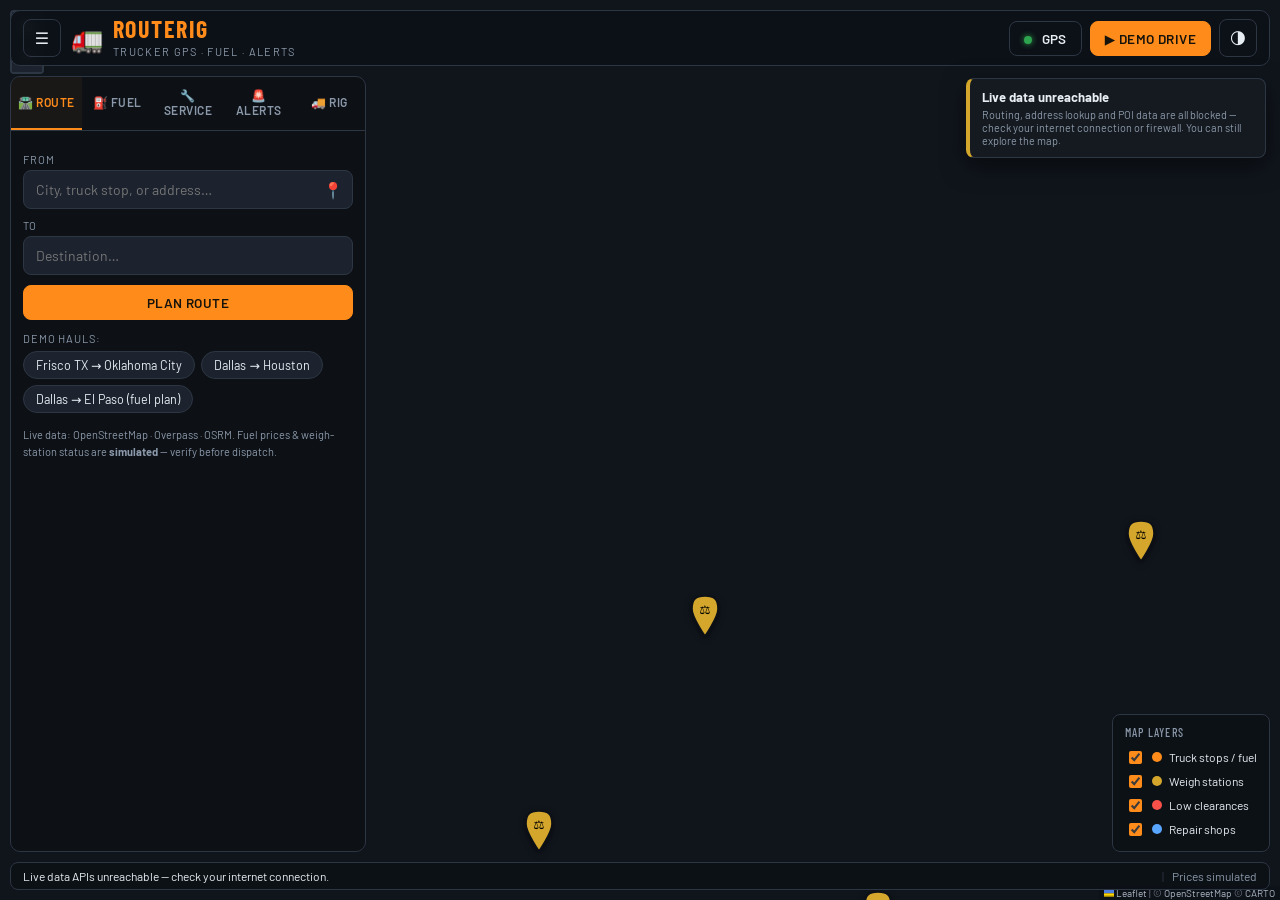
==== trucker-app/standalone/RouteRig.html @ 64617aa7 "Fix route planning: remove CORS-breaking headers, add API fallbacks, make corridor data non-fatal - " ====
<!DOCTYPE html>
<html lang="en">
<head>
<meta charset="UTF-8">
<meta name="viewport" content="width=device-width, initial-scale=1.0">
<title>RouteRig — Trucker GPS · Fuel · Alerts</title>
<link rel="icon" href="data:image/svg+xml,<svg xmlns='http://www.w3.org/2000/svg' viewBox='0 0 100 100'><text y='.9em' font-size='90'>🚛</text></svg>">
<style>
/* required styles */

.leaflet-pane,
.leaflet-tile,
.leaflet-marker-icon,
.leaflet-marker-shadow,
.leaflet-tile-container,
.leaflet-pane > svg,
.leaflet-pane > canvas,
.leaflet-zoom-box,
.leaflet-image-layer,
.leaflet-layer {
	position: absolute;
	left: 0;
	top: 0;
	}
.leaflet-container {
	overflow: hidden;
	}
.leaflet-tile,
.leaflet-marker-icon,
.leaflet-marker-shadow {
	-webkit-user-select: none;
	   -moz-user-select: none;
	        user-select: none;
	  -webkit-user-drag: none;
	}
/* Prevents IE11 from highlighting tiles in blue */
.leaflet-tile::selection {
	background: transparent;
}
/* Safari renders non-retina tile on retina better with this, but Chrome is worse */
.leaflet-safari .leaflet-tile {
	image-rendering: -webkit-optimize-contrast;
	}
/* hack that prevents hw layers "stretching" when loading new tiles */
.leaflet-safari .leaflet-tile-container {
	width: 1600px;
	height: 1600px;
	-webkit-transform-origin: 0 0;
	}
.leaflet-marker-icon,
.leaflet-marker-shadow {
	display: block;
	}
/* .leaflet-container svg: reset svg max-width decleration shipped in Joomla! (joomla.org) 3.x */
/* .leaflet-container img: map is broken in FF if you have max-width: 100% on tiles */
.leaflet-container .leaflet-overlay-pane svg {
	max-width: none !important;
	max-height: none !important;
	}
.leaflet-container .leaflet-marker-pane img,
.leaflet-container .leaflet-shadow-pane img,
.leaflet-container .leaflet-tile-pane img,
.leaflet-container img.leaflet-image-layer,
.leaflet-container .leaflet-tile {
	max-width: none !important;
	max-height: none !important;
	width: auto;
	padding: 0;
	}

.leaflet-container img.leaflet-tile {
	/* See: https://bugs.chromium.org/p/chromium/issues/detail?id=600120 */
	mix-blend-mode: plus-lighter;
}

.leaflet-container.leaflet-touch-zoom {
	-ms-touch-action: pan-x pan-y;
	touch-action: pan-x pan-y;
	}
.leaflet-container.leaflet-touch-drag {
	-ms-touch-action: pinch-zoom;
	/* Fallback for FF which doesn't support pinch-zoom */
	touch-action: none;
	touch-action: pinch-zoom;
}
.leaflet-container.leaflet-touch-drag.leaflet-touch-zoom {
	-ms-touch-action: none;
	touch-action: none;
}
.leaflet-container {
	-webkit-tap-highlight-color: transparent;
}
.leaflet-container a {
	-webkit-tap-highlight-color: rgba(51, 181, 229, 0.4);
}
.leaflet-tile {
	filter: inherit;
	visibility: hidden;
	}
.leaflet-tile-loaded {
	visibility: inherit;
	}
.leaflet-zoom-box {
	width: 0;
	height: 0;
	-moz-box-sizing: border-box;
	     box-sizing: border-box;
	z-index: 800;
	}
/* workaround for https://bugzilla.mozilla.org/show_bug.cgi?id=888319 */
.leaflet-overlay-pane svg {
	-moz-user-select: none;
	}

.leaflet-pane         { z-index: 400; }

.leaflet-tile-pane    { z-index: 200; }
.leaflet-overlay-pane { z-index: 400; }
.leaflet-shadow-pane  { z-index: 500; }
.leaflet-marker-pane  { z-index: 600; }
.leaflet-tooltip-pane   { z-index: 650; }
.leaflet-popup-pane   { z-index: 700; }

.leaflet-map-pane canvas { z-index: 100; }
.leaflet-map-pane svg    { z-index: 200; }

.leaflet-vml-shape {
	width: 1px;
	height: 1px;
	}
.lvml {
	behavior: url(#default#VML);
	display: inline-block;
	position: absolute;
	}


/* control positioning */

.leaflet-control {
	position: relative;
	z-index: 800;
	pointer-events: visiblePainted; /* IE 9-10 doesn't have auto */
	pointer-events: auto;
	}
.leaflet-top,
.leaflet-bottom {
	position: absolute;
	z-index: 1000;
	pointer-events: none;
	}
.leaflet-top {
	top: 0;
	}
.leaflet-right {
	right: 0;
	}
.leaflet-bottom {
	bottom: 0;
	}
.leaflet-left {
	left: 0;
	}
.leaflet-control {
	float: left;
	clear: both;
	}
.leaflet-right .leaflet-control {
	float: right;
	}
.leaflet-top .leaflet-control {
	margin-top: 10px;
	}
.leaflet-bottom .leaflet-control {
	margin-bottom: 10px;
	}
.leaflet-left .leaflet-control {
	margin-left: 10px;
	}
.leaflet-right .leaflet-control {
	margin-right: 10px;
	}


/* zoom and fade animations */

.leaflet-fade-anim .leaflet-popup {
	opacity: 0;
	-webkit-transition: opacity 0.2s linear;
	   -moz-transition: opacity 0.2s linear;
	        transition: opacity 0.2s linear;
	}
.leaflet-fade-anim .leaflet-map-pane .leaflet-popup {
	opacity: 1;
	}
.leaflet-zoom-animated {
	-webkit-transform-origin: 0 0;
	    -ms-transform-origin: 0 0;
	        transform-origin: 0 0;
	}
svg.leaflet-zoom-animated {
	will-change: transform;
}

.leaflet-zoom-anim .leaflet-zoom-animated {
	-webkit-transition: -webkit-transform 0.25s cubic-bezier(0,0,0.25,1);
	   -moz-transition:    -moz-transform 0.25s cubic-bezier(0,0,0.25,1);
	        transition:         transform 0.25s cubic-bezier(0,0,0.25,1);
	}
.leaflet-zoom-anim .leaflet-tile,
.leaflet-pan-anim .leaflet-tile {
	-webkit-transition: none;
	   -moz-transition: none;
	        transition: none;
	}

.leaflet-zoom-anim .leaflet-zoom-hide {
	visibility: hidden;
	}


/* cursors */

.leaflet-interactive {
	cursor: pointer;
	}
.leaflet-grab {
	cursor: -webkit-grab;
	cursor:    -moz-grab;
	cursor:         grab;
	}
.leaflet-crosshair,
.leaflet-crosshair .leaflet-interactive {
	cursor: crosshair;
	}
.leaflet-popup-pane,
.leaflet-control {
	cursor: auto;
	}
.leaflet-dragging .leaflet-grab,
.leaflet-dragging .leaflet-grab .leaflet-interactive,
.leaflet-dragging .leaflet-marker-draggable {
	cursor: move;
	cursor: -webkit-grabbing;
	cursor:    -moz-grabbing;
	cursor:         grabbing;
	}

/* marker & overlays interactivity */
.leaflet-marker-icon,
.leaflet-marker-shadow,
.leaflet-image-layer,
.leaflet-pane > svg path,
.leaflet-tile-container {
	pointer-events: none;
	}

.leaflet-marker-icon.leaflet-interactive,
.leaflet-image-layer.leaflet-interactive,
.leaflet-pane > svg path.leaflet-interactive,
svg.leaflet-image-layer.leaflet-interactive path {
	pointer-events: visiblePainted; /* IE 9-10 doesn't have auto */
	pointer-events: auto;
	}

/* visual tweaks */

.leaflet-container {
	background: #ddd;
	outline-offset: 1px;
	}
.leaflet-container a {
	color: #0078A8;
	}
.leaflet-zoom-box {
	border: 2px dotted #38f;
	background: rgba(255,255,255,0.5);
	}


/* general typography */
.leaflet-container {
	font-family: "Helvetica Neue", Arial, Helvetica, sans-serif;
	font-size: 12px;
	font-size: 0.75rem;
	line-height: 1.5;
	}


/* general toolbar styles */

.leaflet-bar {
	box-shadow: 0 1px 5px rgba(0,0,0,0.65);
	border-radius: 4px;
	}
.leaflet-bar a {
	background-color: #fff;
	border-bottom: 1px solid #ccc;
	width: 26px;
	height: 26px;
	line-height: 26px;
	display: block;
	text-align: center;
	text-decoration: none;
	color: black;
	}
.leaflet-bar a,
.leaflet-control-layers-toggle {
	background-position: 50% 50%;
	background-repeat: no-repeat;
	display: block;
	}
.leaflet-bar a:hover,
.leaflet-bar a:focus {
	background-color: #f4f4f4;
	}
.leaflet-bar a:first-child {
	border-top-left-radius: 4px;
	border-top-right-radius: 4px;
	}
.leaflet-bar a:last-child {
	border-bottom-left-radius: 4px;
	border-bottom-right-radius: 4px;
	border-bottom: none;
	}
.leaflet-bar a.leaflet-disabled {
	cursor: default;
	background-color: #f4f4f4;
	color: #bbb;
	}

.leaflet-touch .leaflet-bar a {
	width: 30px;
	height: 30px;
	line-height: 30px;
	}
.leaflet-touch .leaflet-bar a:first-child {
	border-top-left-radius: 2px;
	border-top-right-radius: 2px;
	}
.leaflet-touch .leaflet-bar a:last-child {
	border-bottom-left-radius: 2px;
	border-bottom-right-radius: 2px;
	}

/* zoom control */

.leaflet-control-zoom-in,
.leaflet-control-zoom-out {
	font: bold 18px 'Lucida Console', Monaco, monospace;
	text-indent: 1px;
	}

.leaflet-touch .leaflet-control-zoom-in, .leaflet-touch .leaflet-control-zoom-out  {
	font-size: 22px;
	}


/* layers control */

.leaflet-control-layers {
	box-shadow: 0 1px 5px rgba(0,0,0,0.4);
	background: #fff;
	border-radius: 5px;
	}
.leaflet-control-layers-toggle {
	background-image: url('[data-uri]');
	width: 36px;
	height: 36px;
	}
.leaflet-retina .leaflet-control-layers-toggle {
	background-image: url('[data-uri]');
	background-size: 26px 26px;
	}
.leaflet-touch .leaflet-control-layers-toggle {
	width: 44px;
	height: 44px;
	}
.leaflet-control-layers .leaflet-control-layers-list,
.leaflet-control-layers-expanded .leaflet-control-layers-toggle {
	display: none;
	}
.leaflet-control-layers-expanded .leaflet-control-layers-list {
	display: block;
	position: relative;
	}
.leaflet-control-layers-expanded {
	padding: 6px 10px 6px 6px;
	color: #333;
	background: #fff;
	}
.leaflet-control-layers-scrollbar {
	overflow-y: scroll;
	overflow-x: hidden;
	padding-right: 5px;
	}
.leaflet-control-layers-selector {
	margin-top: 2px;
	position: relative;
	top: 1px;
	}
.leaflet-control-layers label {
	display: block;
	font-size: 13px;
	font-size: 1.08333em;
	}
.leaflet-control-layers-separator {
	height: 0;
	border-top: 1px solid #ddd;
	margin: 5px -10px 5px -6px;
	}

/* Default icon URLs */
.leaflet-default-icon-path { /* used only in path-guessing heuristic, see L.Icon.Default */
	background-image: url('[data-uri]');
	}


/* attribution and scale controls */

.leaflet-container .leaflet-control-attribution {
	background: #fff;
	background: rgba(255, 255, 255, 0.8);
	margin: 0;
	}
.leaflet-control-attribution,
.leaflet-control-scale-line {
	padding: 0 5px;
	color: #333;
	line-height: 1.4;
	}
.leaflet-control-attribution a {
	text-decoration: none;
	}
.leaflet-control-attribution a:hover,
.leaflet-control-attribution a:focus {
	text-decoration: underline;
	}
.leaflet-attribution-flag {
	display: inline !important;
	vertical-align: baseline !important;
	width: 1em;
	height: 0.6669em;
	}
.leaflet-left .leaflet-control-scale {
	margin-left: 5px;
	}
.leaflet-bottom .leaflet-control-scale {
	margin-bottom: 5px;
	}
.leaflet-control-scale-line {
	border: 2px solid #777;
	border-top: none;
	line-height: 1.1;
	padding: 2px 5px 1px;
	white-space: nowrap;
	-moz-box-sizing: border-box;
	     box-sizing: border-box;
	background: rgba(255, 255, 255, 0.8);
	text-shadow: 1px 1px #fff;
	}
.leaflet-control-scale-line:not(:first-child) {
	border-top: 2px solid #777;
	border-bottom: none;
	margin-top: -2px;
	}
.leaflet-control-scale-line:not(:first-child):not(:last-child) {
	border-bottom: 2px solid #777;
	}

.leaflet-touch .leaflet-control-attribution,
.leaflet-touch .leaflet-control-layers,
.leaflet-touch .leaflet-bar {
	box-shadow: none;
	}
.leaflet-touch .leaflet-control-layers,
.leaflet-touch .leaflet-bar {
	border: 2px solid rgba(0,0,0,0.2);
	background-clip: padding-box;
	}


/* popup */

.leaflet-popup {
	position: absolute;
	text-align: center;
	margin-bottom: 20px;
	}
.leaflet-popup-content-wrapper {
	padding: 1px;
	text-align: left;
	border-radius: 12px;
	}
.leaflet-popup-content {
	margin: 13px 24px 13px 20px;
	line-height: 1.3;
	font-size: 13px;
	font-size: 1.08333em;
	min-height: 1px;
	}
.leaflet-popup-content p {
	margin: 17px 0;
	margin: 1.3em 0;
	}
.leaflet-popup-tip-container {
	width: 40px;
	height: 20px;
	position: absolute;
	left: 50%;
	margin-top: -1px;
	margin-left: -20px;
	overflow: hidden;
	pointer-events: none;
	}
.leaflet-popup-tip {
	width: 17px;
	height: 17px;
	padding: 1px;

	margin: -10px auto 0;
	pointer-events: auto;

	-webkit-transform: rotate(45deg);
	   -moz-transform: rotate(45deg);
	    -ms-transform: rotate(45deg);
	        transform: rotate(45deg);
	}
.leaflet-popup-content-wrapper,
.leaflet-popup-tip {
	background: white;
	color: #333;
	box-shadow: 0 3px 14px rgba(0,0,0,0.4);
	}
.leaflet-container a.leaflet-popup-close-button {
	position: absolute;
	top: 0;
	right: 0;
	border: none;
	text-align: center;
	width: 24px;
	height: 24px;
	font: 16px/24px Tahoma, Verdana, sans-serif;
	color: #757575;
	text-decoration: none;
	background: transparent;
	}
.leaflet-container a.leaflet-popup-close-button:hover,
.leaflet-container a.leaflet-popup-close-button:focus {
	color: #585858;
	}
.leaflet-popup-scrolled {
	overflow: auto;
	}

.leaflet-oldie .leaflet-popup-content-wrapper {
	-ms-zoom: 1;
	}
.leaflet-oldie .leaflet-popup-tip {
	width: 24px;
	margin: 0 auto;

	-ms-filter: "progid:DXImageTransform.Microsoft.Matrix(M11=0.70710678, M12=0.70710678, M21=-0.70710678, M22=0.70710678)";
	filter: progid:DXImageTransform.Microsoft.Matrix(M11=0.70710678, M12=0.70710678, M21=-0.70710678, M22=0.70710678);
	}

.leaflet-oldie .leaflet-control-zoom,
.leaflet-oldie .leaflet-control-layers,
.leaflet-oldie .leaflet-popup-content-wrapper,
.leaflet-oldie .leaflet-popup-tip {
	border: 1px solid #999;
	}


/* div icon */

.leaflet-div-icon {
	background: #fff;
	border: 1px solid #666;
	}


/* Tooltip */
/* Base styles for the element that has a tooltip */
.leaflet-tooltip {
	position: absolute;
	padding: 6px;
	background-color: #fff;
	border: 1px solid #fff;
	border-radius: 3px;
	color: #222;
	white-space: nowrap;
	-webkit-user-select: none;
	-moz-user-select: none;
	-ms-user-select: none;
	user-select: none;
	pointer-events: none;
	box-shadow: 0 1px 3px rgba(0,0,0,0.4);
	}
.leaflet-tooltip.leaflet-interactive {
	cursor: pointer;
	pointer-events: auto;
	}
.leaflet-tooltip-top:before,
.leaflet-tooltip-bottom:before,
.leaflet-tooltip-left:before,
.leaflet-tooltip-right:before {
	position: absolute;
	pointer-events: none;
	border: 6px solid transparent;
	background: transparent;
	content: "";
	}

/* Directions */

.leaflet-tooltip-bottom {
	margin-top: 6px;
}
.leaflet-tooltip-top {
	margin-top: -6px;
}
.leaflet-tooltip-bottom:before,
.leaflet-tooltip-top:before {
	left: 50%;
	margin-left: -6px;
	}
.leaflet-tooltip-top:before {
	bottom: 0;
	margin-bottom: -12px;
	border-top-color: #fff;
	}
.leaflet-tooltip-bottom:before {
	top: 0;
	margin-top: -12px;
	margin-left: -6px;
	border-bottom-color: #fff;
	}
.leaflet-tooltip-left {
	margin-left: -6px;
}
.leaflet-tooltip-right {
	margin-left: 6px;
}
.leaflet-tooltip-left:before,
.leaflet-tooltip-right:before {
	top: 50%;
	margin-top: -6px;
	}
.leaflet-tooltip-left:before {
	right: 0;
	margin-right: -12px;
	border-left-color: #fff;
	}
.leaflet-tooltip-right:before {
	left: 0;
	margin-left: -12px;
	border-right-color: #fff;
	}

/* Printing */

@media print {
	/* Prevent printers from removing background-images of controls. */
	.leaflet-control {
		-webkit-print-color-adjust: exact;
		print-color-adjust: exact;
		}
	}

</style>
<style>
.leaflet-cluster-anim .leaflet-marker-icon, .leaflet-cluster-anim .leaflet-marker-shadow {
	-webkit-transition: -webkit-transform 0.3s ease-out, opacity 0.3s ease-in;
	-moz-transition: -moz-transform 0.3s ease-out, opacity 0.3s ease-in;
	-o-transition: -o-transform 0.3s ease-out, opacity 0.3s ease-in;
	transition: transform 0.3s ease-out, opacity 0.3s ease-in;
}

.leaflet-cluster-spider-leg {
	/* stroke-dashoffset (duration and function) should match with leaflet-marker-icon transform in order to track it exactly */
	-webkit-transition: -webkit-stroke-dashoffset 0.3s ease-out, -webkit-stroke-opacity 0.3s ease-in;
	-moz-transition: -moz-stroke-dashoffset 0.3s ease-out, -moz-stroke-opacity 0.3s ease-in;
	-o-transition: -o-stroke-dashoffset 0.3s ease-out, -o-stroke-opacity 0.3s ease-in;
	transition: stroke-dashoffset 0.3s ease-out, stroke-opacity 0.3s ease-in;
}

</style>
<style>
@font-face {
  font-family: 'Barlow';
  font-style: normal;
  font-weight: 400;
  font-display: swap;
  src: url('[data-uri]') format('woff2');
}
@font-face {
  font-family: 'Barlow';
  font-style: italic;
  font-weight: 400;
  font-display: swap;
  src: url('[data-uri]') format('woff2');
}
@font-face {
  font-family: 'Barlow';
  font-style: normal;
  font-weight: 500;
  font-display: swap;
  src: url('[data-uri]') format('woff2');
}
@font-face {
  font-family: 'Barlow';
  font-style: normal;
  font-weight: 600;
  font-display: swap;
  src: url('[data-uri]') format('woff2');
}
@font-face {
  font-family: 'Barlow';
  font-style: normal;
  font-weight: 700;
  font-display: swap;
  src: url('[data-uri]') format('woff2');
}
@font-face {
  font-family: 'Barlow Condensed';
  font-style: normal;
  font-weight: 500;
  font-display: swap;
  src: url('[data-uri]') format('woff2');
}
@font-face {
  font-family: 'Barlow Condensed';
  font-style: normal;
  font-weight: 600;
  font-display: swap;
  src: url('[data-uri]') format('woff2');
}
@font-face {
  font-family: 'Barlow Condensed';
  font-style: normal;
  font-weight: 700;
  font-display: swap;
  src: url('[data-uri]') format('woff2');
}

</style>
<style>
/* ============ RouteRig — trucker cab theme ============ */
:root {
  --bg: #0d1117;
  --panel: #161b22;
  --panel-2: #1c232e;
  --border: #2d3643;
  --text: #e6edf3;
  --muted: #8b98a9;
  --accent: #ff8c1a;
  --accent-2: #ffb35c;
  --green: #2ea44f;
  --red: #f85149;
  --yellow: #d4a72c;
  --blue: #58a6ff;
  --radius: 10px;
  --font: 'Barlow', system-ui, -apple-system, 'Segoe UI', sans-serif;
  --font-display: 'Barlow Condensed', 'Barlow', sans-serif;
  --topbar-h: 56px;
  --statusbar-h: 28px;
  --sidebar-w: 356px;
}

* { box-sizing: border-box; }
html, body { height: 100%; margin: 0; }
body {
  font-family: var(--font);
  background: var(--bg);
  color: var(--text);
  overflow: hidden;
  font-size: 14.5px;
}
h1, h2, h3 { font-family: var(--font-display); text-transform: uppercase; letter-spacing: .06em; margin: 0; }
button { font-family: inherit; cursor: pointer; }
input, select { font-family: inherit; }
.hidden { display: none !important; }

#app { position: fixed; inset: 0; }

/* ---------- MAP ---------- */
#map { position: absolute; inset: 0; background: #10151c; z-index: 1; }

/* ---------- TOP BAR ---------- */
#topbar {
  position: absolute; z-index: 1000;
  top: 10px; left: 10px; right: 10px;
  height: var(--topbar-h);
  display: flex; align-items: center; gap: 10px;
  background: rgba(13, 17, 23, .92);
  border: 1px solid var(--border);
  border-radius: var(--radius);
  padding: 0 12px;
  backdrop-filter: blur(6px);
}
.brand { display: flex; align-items: center; gap: 10px; flex: 1; min-width: 0; }
.brand-logo { font-size: 26px; }
.brand-text h1 { font-size: 24px; color: var(--accent); line-height: 1; }
.brand-text span { font-size: 11px; color: var(--muted); text-transform: uppercase; letter-spacing: .12em; }
.topbar-actions { display: flex; gap: 8px; align-items: center; }

/* ---------- BUTTONS ---------- */
.btn {
  border: 1px solid var(--border);
  background: var(--panel-2);
  color: var(--text);
  padding: 8px 14px;
  border-radius: 8px;
  font-weight: 600;
  font-size: 13.5px;
  letter-spacing: .03em;
  transition: filter .12s, transform .05s;
}
.btn:hover { filter: brightness(1.15); }
.btn:active { transform: translateY(1px); }
.btn-primary { background: var(--accent); border-color: var(--accent); color: #16130c; }
.btn-primary:hover { background: var(--accent-2); }
.btn-ghost { background: transparent; }
.btn-block { width: 100%; }
.btn-row { display: flex; gap: 8px; margin: 10px 0; }
.btn-row .btn { flex: 1; }
.icon-btn {
  background: transparent; border: 1px solid var(--border); color: var(--text);
  width: 38px; height: 38px; border-radius: 8px; font-size: 16px;
}
.icon-btn:hover { border-color: var(--accent); color: var(--accent); }
.dot { display: inline-block; width: 8px; height: 8px; border-radius: 50%; margin-right: 6px; }
.dot-green { background: var(--green); box-shadow: 0 0 6px var(--green); }
.dot-red { background: var(--red); }
.btn-gps-on { border-color: var(--green); color: var(--green); }

/* ---------- SIDEBAR ---------- */
#sidebar {
  position: absolute; z-index: 1000;
  top: calc(var(--topbar-h) + 20px); left: 10px; bottom: calc(var(--statusbar-h) + 20px);
  width: var(--sidebar-w);
  background: rgba(13, 17, 23, .94);
  border: 1px solid var(--border);
  border-radius: var(--radius);
  display: flex; flex-direction: column;
  overflow: hidden;
  backdrop-filter: blur(6px);
  transition: transform .22s ease;
}
#sidebar.collapsed { transform: translateX(calc(-100% - 20px)); }

#tabs { display: flex; border-bottom: 1px solid var(--border); }
.tab {
  flex: 1; background: transparent; border: none; color: var(--muted);
  padding: 11px 4px; font-size: 12px; font-weight: 600;
  letter-spacing: .04em; border-bottom: 2px solid transparent;
  text-transform: uppercase;
}
.tab:hover { color: var(--text); }
.tab.active { color: var(--accent); border-bottom-color: var(--accent); background: rgba(255, 140, 26, .06); }

#panels { flex: 1; overflow-y: auto; padding: 12px; }
.panel { display: none; }
.panel.active { display: block; }

.field-label { display: block; font-size: 11px; text-transform: uppercase; letter-spacing: .1em; color: var(--muted); margin: 10px 0 4px; }

.search-wrap { position: relative; }
.search-wrap input, .panel input[type="text"], .panel input[type="number"], .panel input[type="password"], .panel select {
  width: 100%;
  background: var(--panel-2);
  border: 1px solid var(--border);
  color: var(--text);
  border-radius: 8px;
  padding: 10px 12px;
  font-size: 14px;
  outline: none;
}
.search-wrap input:focus, .panel input:focus, .panel select:focus { border-color: var(--accent); }
.mini-btn {
  position: absolute; right: 6px; top: 50%; transform: translateY(-50%);
  background: transparent; border: none; font-size: 16px; padding: 4px;
}
.search-results {
  position: absolute; top: calc(100% + 4px); left: 0; right: 0; z-index: 1200;
  background: var(--panel-2); border: 1px solid var(--border); border-radius: 8px;
  max-height: 240px; overflow-y: auto; display: none;
  box-shadow: 0 10px 30px rgba(0,0,0,.5);
}
.search-results.open { display: block; }
.search-results .res {
  padding: 8px 12px; cursor: pointer; border-bottom: 1px solid var(--border); font-size: 13.5px;
}
.search-results .res:hover { background: rgba(255, 140, 26, .1); }
.search-results .res small { display: block; color: var(--muted); }

.presets { margin-top: 12px; display: flex; flex-wrap: wrap; gap: 6px; align-items: center; }
.preset-label { font-size: 11px; text-transform: uppercase; letter-spacing: .08em; color: var(--muted); width: 100%; }
.chip {
  background: var(--panel-2); border: 1px solid var(--border); color: var(--text);
  border-radius: 20px; padding: 5px 12px; font-size: 12.5px;
}
.chip:hover { border-color: var(--accent); color: var(--accent); }

.subhead { color: var(--muted); font-size: 12.5px; margin-bottom: 8px; }
.footnote { margin-top: 14px; font-size: 11px; color: var(--muted); line-height: 1.5; }

/* ---------- CARDS ---------- */
.card {
  background: var(--panel-2); border: 1px solid var(--border);
  border-radius: var(--radius); padding: 12px; margin-top: 12px;
}
.card h3 { font-size: 15px; color: var(--accent); margin-bottom: 8px; }
.card .stat-row { display: flex; justify-content: space-between; padding: 4px 0; border-bottom: 1px dashed var(--border); font-size: 13.5px; }
.card .stat-row:last-child { border-bottom: none; }
.card .stat-row .v { font-weight: 700; font-family: var(--font-display); font-size: 16px; }
.big-price { font-family: var(--font-display); font-size: 26px; font-weight: 700; color: var(--green); }
.hint { font-size: 12px; color: var(--muted); line-height: 1.5; }

.form-grid { display: grid; grid-template-columns: 1fr 1fr; gap: 8px; margin-bottom: 10px; }
.form-grid label, .panel .card > label { display: block; font-size: 12px; color: var(--muted); }
.form-grid input, .form-grid select, .panel .card > label input, .panel .card > label select {
  margin-top: 4px; width: 100%;
}
.unit { color: var(--muted); font-size: 10.5px; text-transform: uppercase; letter-spacing: .06em; }
.checkbox-row { display: flex; align-items: center; gap: 8px; margin: 10px 0; color: var(--text); }
.checkbox-row input { width: auto !important; accent-color: var(--accent); }

/* ---------- POI LISTS ---------- */
.poi-list { display: flex; flex-direction: column; gap: 8px; }
.poi {
  background: var(--panel-2); border: 1px solid var(--border); border-radius: 8px;
  padding: 10px 12px; display: flex; align-items: center; gap: 10px;
  cursor: pointer; transition: border-color .12s;
}
.poi:hover { border-color: var(--accent); }
.poi .p-main { flex: 1; min-width: 0; }
.poi .p-name { font-weight: 600; font-size: 14px; white-space: nowrap; overflow: hidden; text-overflow: ellipsis; }
.poi .p-sub { font-size: 12px; color: var(--muted); margin-top: 2px; white-space: nowrap; overflow: hidden; text-overflow: ellipsis; }
.poi .p-right { text-align: right; }
.poi .p-price { font-family: var(--font-display); font-size: 21px; font-weight: 700; color: var(--green); }
.poi .p-price.hot { color: var(--red); }
.badge {
  display: inline-block; font-size: 10px; font-weight: 700; text-transform: uppercase;
  letter-spacing: .06em; border-radius: 4px; padding: 2px 6px; margin-right: 4px;
}
.badge-truck { background: rgba(255,140,26,.15); color: var(--accent); }
.badge-green { background: rgba(46,164,79,.15); color: var(--green); }
.badge-red { background: rgba(248,81,73,.15); color: var(--red); }
.badge-blue { background: rgba(88,166,255,.15); color: var(--blue); }
.rating { color: var(--yellow); font-weight: 600; }

.empty-note { color: var(--muted); font-size: 13px; text-align: center; padding: 22px 8px; line-height: 1.6; }

/* alert feed items */
.feed-item { display: flex; gap: 10px; padding: 9px 11px; border-left: 3px solid var(--muted); background: var(--panel-2); border-radius: 6px; font-size: 13px; }
.feed-item.info { border-left-color: var(--blue); }
.feed-item.warn { border-left-color: var(--yellow); }
.feed-item.danger { border-left-color: var(--red); }
.feed-item .f-icon { font-size: 17px; }
.feed-item .f-time { color: var(--muted); font-size: 11px; }

/* ---------- HUD ---------- */
#hud {
  position: absolute; z-index: 1001;
  top: calc(var(--topbar-h) + 22px); left: 50%; transform: translateX(-50%);
  background: rgba(13,17,23,.9); border: 1px solid var(--accent);
  border-radius: 14px; padding: 10px 18px;
  display: flex; gap: 26px; align-items: center;
  backdrop-filter: blur(6px);
  box-shadow: 0 8px 30px rgba(0,0,0,.6);
}
.hud-speed { text-align: center; }
.hud-speed span { font-family: var(--font-display); font-size: 40px; font-weight: 700; color: var(--accent); line-height: .9; }
.hud-speed em { font-style: normal; font-size: 10px; color: var(--muted); text-transform: uppercase; letter-spacing: .1em; }
.hud-mid { font-size: 12.5px; display: flex; flex-direction: column; gap: 3px; }
.hud-row { display: flex; gap: 10px; justify-content: space-between; min-width: 200px; }
.hud-label { color: var(--muted); text-transform: uppercase; font-size: 10px; letter-spacing: .08em; }
.hud-row span:last-child { font-weight: 700; }
.hud-fuel { display: flex; flex-direction: column; align-items: center; gap: 4px; }
.fuel-bar { width: 110px; height: 10px; background: var(--panel-2); border: 1px solid var(--border); border-radius: 6px; overflow: hidden; }
#hud-fuel-fill { height: 100%; width: 100%; background: linear-gradient(90deg, var(--green), #7ee787); transition: width .3s; }
#hud-fuel-fill.low { background: linear-gradient(90deg, var(--red), var(--yellow)); }
#hud-fuel-pct { font-family: var(--font-display); font-size: 15px; font-weight: 700; }
.hud-controls { display: flex; gap: 6px; }
.hud-btn {
  width: 34px; height: 34px; border-radius: 8px; border: 1px solid var(--border);
  background: var(--panel-2); color: var(--text); font-size: 15px; font-weight: 700;
}
.hud-btn:hover { border-color: var(--accent); }
.hud-stop { border-color: var(--red); color: var(--red); }

/* ---------- LEGEND ---------- */
#legend {
  position: absolute; z-index: 1000;
  right: 10px; bottom: calc(var(--statusbar-h) + 20px);
  background: rgba(13,17,23,.9); border: 1px solid var(--border);
  border-radius: 8px; padding: 10px 12px; font-size: 12px;
  backdrop-filter: blur(6px);
}
.legend-title { font-family: var(--font-display); font-size: 12px; letter-spacing: .1em; color: var(--muted); margin-bottom: 6px; }
#legend label { display: flex; align-items: center; gap: 7px; padding: 2.5px 0; cursor: pointer; }
#legend input { accent-color: var(--accent); }
.lg { width: 10px; height: 10px; border-radius: 50%; display: inline-block; }
.lg-fuel { background: var(--accent); }
.lg-weigh { background: var(--yellow); }
.lg-clear { background: var(--red); }
.lg-svc { background: var(--blue); }

/* ---------- STATUS BAR ---------- */
#statusbar {
  position: absolute; z-index: 1000;
  left: 10px; right: 10px; bottom: 10px;
  height: var(--statusbar-h);
  background: rgba(13,17,23,.9); border: 1px solid var(--border);
  border-radius: 8px; padding: 0 12px;
  display: flex; align-items: center; justify-content: space-between;
  font-size: 12px; color: var(--muted);
}
#status-msg { color: var(--text); }
.status-right { display: flex; align-items: center; gap: 8px; white-space: nowrap; }
.pipe { color: var(--border); }

/* ---------- TOASTS ---------- */
#toasts {
  position: absolute; z-index: 1500; right: 14px;
  top: calc(var(--topbar-h) + 22px);
  display: flex; flex-direction: column; gap: 8px; width: 300px; max-width: calc(100vw - 28px);
}
.toast {
  background: rgba(22,27,34,.97); border: 1px solid var(--border); border-left: 4px solid var(--blue);
  border-radius: 8px; padding: 10px 12px; font-size: 13px; cursor: pointer;
  box-shadow: 0 8px 24px rgba(0,0,0,.5);
  animation: slidein .2s ease;
}
.toast.warn { border-left-color: var(--yellow); }
.toast.danger { border-left-color: var(--red); background: rgba(48,20,20,.97); }
.toast.success { border-left-color: var(--green); }
.toast small { display: block; color: var(--muted); margin-top: 3px; }
@keyframes slidein { from { transform: translateX(30px); opacity: 0; } to { transform: none; opacity: 1; } }

/* ---------- CONTEXT MENU ---------- */
#ctx-menu {
  position: absolute; z-index: 1600;
  background: var(--panel-2); border: 1px solid var(--border); border-radius: 8px;
  padding: 4px; min-width: 190px; box-shadow: 0 10px 30px rgba(0,0,0,.55);
}
#ctx-menu button {
  display: block; width: 100%; text-align: left;
  background: transparent; border: none; color: var(--text);
  padding: 8px 10px; border-radius: 6px; font-size: 13.5px;
}
#ctx-menu button:hover { background: rgba(255,140,26,.12); }

/* ---------- OVERLAY ---------- */
#overlay {
  position: absolute; inset: 0; z-index: 2000;
  background: rgba(13,17,23,.72); display: flex; flex-direction: column;
  align-items: center; justify-content: center; gap: 16px;
  backdrop-filter: blur(3px);
}
.spinner {
  width: 46px; height: 46px; border-radius: 50%;
  border: 4px solid var(--border); border-top-color: var(--accent);
  animation: spin .8s linear infinite;
}
@keyframes spin { to { transform: rotate(360deg); } }
#overlay-msg { font-family: var(--font-display); font-size: 17px; letter-spacing: .08em; text-transform: uppercase; }

/* ---------- LEAFLET OVERRIDES ---------- */
.leaflet-popup-content-wrapper, .leaflet-popup-tip {
  background: var(--panel-2); color: var(--text);
  border: 1px solid var(--border);
}
.leaflet-popup-content { font-family: var(--font); margin: 10px 12px; font-size: 13px; line-height: 1.45; }
.leaflet-container { font-family: var(--font); }
.leaflet-control-attribution { background: rgba(13,17,23,.75) !important; color: #77808c !important; font-size: 10px !important; }
.leaflet-control-attribution a { color: #aab4c0 !important; }
.leaflet-control-zoom a { background: var(--panel-2) !important; color: var(--text) !important; border-color: var(--border) !important; }
.leaflet-bar { border-color: var(--border) !important; }

.rr-marker { display: flex; align-items: center; justify-content: center; }
.rr-pin { filter: drop-shadow(0 2px 3px rgba(0,0,0,.55)); }

/* truck marker with rotation */
#truck-marker-html { transition: transform .3s linear; }

/* route line */
.route-casing { stroke: #000; opacity: .35; }

/* ---------- RESPONSIVE ---------- */
@media (max-width: 720px) {
  #sidebar { width: min(92vw, 356px); }
  #legend { display: none; }
  #hud { flex-wrap: wrap; gap: 12px; padding: 10px 14px; max-width: 96vw; }
  .hud-row { min-width: 150px; }
  .brand-text span { display: none; }
  .topbar-actions .btn-ghost span:not(.dot) { display: none; }
}

</style>
</head>
<body>
<div id="app">

  <!-- ============ MAP ============ -->
  <div id="map"></div>

  <!-- ============ TOP BAR ============ -->
  <header id="topbar">
    <button id="btn-menu" class="icon-btn" title="Menu"><span>☰</span></button>
    <div class="brand">
      <div class="brand-logo">🚛</div>
      <div class="brand-text">
        <h1>ROUTERIG</h1>
        <span>Trucker GPS · Fuel · Alerts</span>
      </div>
    </div>
    <div class="topbar-actions">
      <button id="btn-locate" class="btn btn-ghost" title="Use real GPS position">
        <span class="dot dot-green"></span> GPS
      </button>
      <button id="btn-demo" class="btn btn-primary" title="Simulate driving your route">▶ DEMO DRIVE</button>
      <button id="btn-theme" class="icon-btn" title="Toggle dark/light map">🌗</button>
    </div>
  </header>

  <!-- ============ SIDEBAR ============ -->
  <aside id="sidebar">
    <div id="tabs">
      <button class="tab active" data-tab="route">🛣️ Route</button>
      <button class="tab" data-tab="fuel">⛽ Fuel</button>
      <button class="tab" data-tab="service">🔧 Service</button>
      <button class="tab" data-tab="alerts">🚨 Alerts</button>
      <button class="tab" data-tab="truck">🚚 Rig</button>
    </div>
    <div id="panels">

      <!-- ROUTE -->
      <section class="panel active" id="panel-route">
        <label class="field-label">From</label>
        <div class="search-wrap">
          <input id="in-origin" type="text" placeholder="City, truck stop, or address…" autocomplete="off">
          <button class="mini-btn" id="btn-origin-gps" title="Use my GPS position">📍</button>
          <div class="search-results" id="res-origin"></div>
        </div>
        <label class="field-label">To</label>
        <div class="search-wrap">
          <input id="in-dest" type="text" placeholder="Destination…" autocomplete="off">
          <div class="search-results" id="res-dest"></div>
        </div>
        <div class="btn-row">
          <button id="btn-route" class="btn btn-primary btn-block">PLAN ROUTE</button>
        </div>
        <div class="presets">
          <span class="preset-label">Demo hauls:</span>
          <button class="chip" data-preset="frisco-okc">Frisco TX → Oklahoma City</button>
          <button class="chip" data-preset="dallas-houston">Dallas → Houston</button>
          <button class="chip" data-preset="dallas-elpaso">Dallas → El Paso (fuel plan)</button>
        </div>
        <div id="route-summary" class="card hidden"></div>
        <div id="fuel-plan-card" class="card hidden"></div>
        <button id="btn-clear-route" class="btn btn-ghost btn-block hidden">✕ Clear route</button>
        <div class="footnote">Live data: OpenStreetMap · Overpass · OSRM. Fuel prices &amp; weigh-station status are <b>simulated</b> — verify before dispatch.</div>
      </section>

      <!-- FUEL -->
      <section class="panel" id="panel-fuel">
        <div class="btn-row">
          <button id="btn-fuel-near-me" class="btn btn-ghost">📍 Near me</button>
          <button id="btn-fuel-route" class="btn btn-ghost">🛣️ Along route</button>
        </div>
        <div class="subhead" id="fuel-subhead">Cheapest diesel near the map center.</div>
        <div id="fuel-list" class="poi-list"></div>
      </section>

      <!-- SERVICE -->
      <section class="panel" id="panel-service">
        <div class="btn-row">
          <button id="btn-svc-near-me" class="btn btn-ghost">📍 Near me</button>
          <button id="btn-svc-route" class="btn btn-ghost">🛣️ Along route</button>
        </div>
        <div class="subhead" id="svc-subhead">Top-rated truck repair near the map center.</div>
        <div id="svc-list" class="poi-list"></div>
      </section>

      <!-- ALERTS -->
      <section class="panel" id="panel-alerts">
        <div class="subhead">Live alert log</div>
        <div id="alert-feed" class="poi-list"></div>
      </section>

      <!-- TRUCK / RIG -->
      <section class="panel" id="panel-truck">
        <div class="card">
          <h3>Truck profile</h3>
          <div class="form-grid">
            <label>Height <span class="unit">ft/in</span>
              <input id="truck-height-ft" type="number" min="8" max="15" step="0.5" value="13"> 
            </label>
            <label>Height <span class="unit">in</span>
              <input id="truck-height-in" type="number" min="0" max="11" step="1" value="6">
            </label>
            <label>Gross weight <span class="unit">lb</span>
              <input id="truck-weight" type="number" min="0" max="200000" step="500" value="80000">
            </label>
            <label>Tank <span class="unit">gal</span>
              <input id="truck-tank" type="number" min="20" max="400" step="5" value="150">
            </label>
            <label>MPG
              <input id="truck-mpg" type="number" min="3" max="12" step="0.1" value="6.5">
            </label>
            <label>Hazmat load
              <select id="truck-hazmat">
                <option value="false">No</option>
                <option value="true">Yes</option>
              </select>
            </label>
          </div>
          <button id="btn-save-truck" class="btn btn-primary btn-block">SAVE PROFILE</button>
        </div>
        <div class="card">
          <h3>Routing engine</h3>
          <p class="hint">Default routing uses the free OSRM road network with on-board clearance/weight checks. Add a free <b>OpenRouteService</b> key for true HGV-class routing (avoids low bridges, honors weight &amp; hazmat).</p>
          <label>OpenRouteService API key <span class="unit">optional</span>
            <input id="ors-key" type="password" placeholder="5b3ce3…" autocomplete="off">
          </label>
          <label class="checkbox-row"><input id="truck-avoid-tolls" type="checkbox"> Avoid toll roads</label>
          <button id="btn-save-ors" class="btn btn-primary btn-block">SAVE</button>
        </div>
        <div class="card">
          <h3>Alert distances</h3>
          <label>Weigh station alert <span class="unit">mi</span>
            <input id="alert-weigh-mi" type="number" min="1" max="25" step="1" value="8">
          </label>
          <label>Low-clearance alert <span class="unit">mi</span>
            <input id="alert-clear-mi" type="number" min="1" max="15" step="1" value="5">
          </label>
          <button id="btn-save-alerts" class="btn btn-primary btn-block">SAVE</button>
        </div>
        <div class="card">
          <h3>Custom POIs</h3>
          <p class="hint">Right-click the map to add your own weigh stations, low clearances, fuel stops or shops. Stored on this device.</p>
          <button id="btn-clear-custom" class="btn btn-ghost btn-block">Clear custom POIs</button>
        </div>
      </section>
    </div>
  </aside>

  <!-- ============ HUD (while driving) ============ -->
  <div id="hud" class="hidden">
    <div class="hud-speed"><span id="hud-speed">0</span><em>mph</em></div>
    <div class="hud-mid">
      <div class="hud-row"><span class="hud-label">Heading</span><span id="hud-heading">—</span></div>
      <div class="hud-row"><span class="hud-label">Next alert</span><span id="hud-next">—</span></div>
      <div class="hud-row"><span class="hud-label">To destination</span><span id="hud-eta">—</span></div>
    </div>
    <div class="hud-fuel">
      <div class="fuel-bar"><div id="hud-fuel-fill"></div></div>
      <span id="hud-fuel-pct">100%</span>
    </div>
    <div class="hud-controls">
      <button id="hud-slower" class="hud-btn">−</button>
      <button id="hud-pause" class="hud-btn">⏸</button>
      <button id="hud-faster" class="hud-btn">+</button>
      <button id="hud-stop" class="hud-btn hud-stop">■</button>
    </div>
  </div>

  <!-- ============ LEGEND ============ -->
  <div id="legend">
    <div class="legend-title">MAP LAYERS</div>
    <label><input type="checkbox" id="ly-fuel" checked> <span class="lg lg-fuel"></span> Truck stops / fuel</label>
    <label><input type="checkbox" id="ly-weigh" checked> <span class="lg lg-weigh"></span> Weigh stations</label>
    <label><input type="checkbox" id="ly-clear" checked> <span class="lg lg-clear"></span> Low clearances</label>
    <label><input type="checkbox" id="ly-svc" checked> <span class="lg lg-svc"></span> Repair shops</label>
  </div>

  <!-- ============ STATUS BAR ============ -->
  <div id="statusbar">
    <span id="status-msg">Ready. Plan a route, or hit GPS / DEMO DRIVE.</span>
    <span class="status-right">
      <span id="sim-clock" class="hidden">🕐 SIM <span id="sim-clock-t"></span></span>
      <span class="pipe">|</span> Prices simulated
    </span>
  </div>

  <!-- ============ TOASTS ============ -->
  <div id="toasts"></div>

  <!-- ============ CONTEXT MENU ============ -->
  <div id="ctx-menu" class="hidden">
    <button data-ctx="weigh">⚖️ Add weigh station</button>
    <button data-ctx="clear">⚠️ Add low clearance</button>
    <button data-ctx="fuel">⛽ Add fuel stop</button>
    <button data-ctx="shop">🔧 Add repair shop</button>
    <button data-ctx="cancel">Cancel</button>
  </div>

  <!-- ============ LOADING OVERLAY ============ -->
  <div id="overlay" class="hidden">
    <div class="spinner"></div>
    <div id="overlay-msg">Planning route…</div>
  </div>

</div>

<noscript><div style="padding:2em;font-family:sans-serif">RouteRig needs JavaScript enabled.</div></noscript>

<script>
/* @preserve
 * Leaflet 1.9.4, a JS library for interactive maps. https://leafletjs.com
 * (c) 2010-2023 Vladimir Agafonkin, (c) 2010-2011 CloudMade
 */
!function(t,e){"object"==typeof exports&&"undefined"!=typeof module?e(exports):"function"==typeof define&&define.amd?define(["exports"],e):e((t="undefined"!=typeof globalThis?globalThis:t||self).leaflet={})}(this,function(t){"use strict";function l(t){for(var e,i,n=1,o=arguments.length;n<o;n++)for(e in i=arguments[n])t[e]=i[e];return t}var R=Object.create||function(t){return N.prototype=t,new N};function N(){}function a(t,e){var i,n=Array.prototype.slice;return t.bind?t.bind.apply(t,n.call(arguments,1)):(i=n.call(arguments,2),function(){return t.apply(e,i.length?i.concat(n.call(arguments)):arguments)})}var D=0;function h(t){return"_leaflet_id"in t||(t._leaflet_id=++D),t._leaflet_id}function j(t,e,i){var n,o,s=function(){n=!1,o&&(r.apply(i,o),o=!1)},r=function(){n?o=arguments:(t.apply(i,arguments),setTimeout(s,e),n=!0)};return r}function H(t,e,i){var n=e[1],e=e[0],o=n-e;return t===n&&i?t:((t-e)%o+o)%o+e}function u(){return!1}function i(t,e){return!1===e?t:(e=Math.pow(10,void 0===e?6:e),Math.round(t*e)/e)}function W(t){return t.trim?t.trim():t.replace(/^\s+|\s+$/g,"")}function F(t){return W(t).split(/\s+/)}function c(t,e){for(var i in Object.prototype.hasOwnProperty.call(t,"options")||(t.options=t.options?R(t.options):{}),e)t.options[i]=e[i];return t.options}function U(t,e,i){var n,o=[];for(n in t)o.push(encodeURIComponent(i?n.toUpperCase():n)+"="+encodeURIComponent(t[n]));return(e&&-1!==e.indexOf("?")?"&":"?")+o.join("&")}var V=/\{ *([\w_ -]+) *\}/g;function q(t,i){return t.replace(V,function(t,e){e=i[e];if(void 0===e)throw new Error("No value provided for variable "+t);return e="function"==typeof e?e(i):e})}var d=Array.isArray||function(t){return"[object Array]"===Object.prototype.toString.call(t)};function G(t,e){for(var i=0;i<t.length;i++)if(t[i]===e)return i;return-1}var K="[data-uri]";function Y(t){return window["webkit"+t]||window["moz"+t]||window["ms"+t]}var X=0;function J(t){var e=+new Date,i=Math.max(0,16-(e-X));return X=e+i,window.setTimeout(t,i)}var $=window.requestAnimationFrame||Y("RequestAnimationFrame")||J,Q=window.cancelAnimationFrame||Y("CancelAnimationFrame")||Y("CancelRequestAnimationFrame")||function(t){window.clearTimeout(t)};function x(t,e,i){if(!i||$!==J)return $.call(window,a(t,e));t.call(e)}function r(t){t&&Q.call(window,t)}var tt={__proto__:null,extend:l,create:R,bind:a,get lastId(){return D},stamp:h,throttle:j,wrapNum:H,falseFn:u,formatNum:i,trim:W,splitWords:F,setOptions:c,getParamString:U,template:q,isArray:d,indexOf:G,emptyImageUrl:K,requestFn:$,cancelFn:Q,requestAnimFrame:x,cancelAnimFrame:r};function et(){}et.extend=function(t){function e(){c(this),this.initialize&&this.initialize.apply(this,arguments),this.callInitHooks()}var i,n=e.__super__=this.prototype,o=R(n);for(i in(o.constructor=e).prototype=o,this)Object.prototype.hasOwnProperty.call(this,i)&&"prototype"!==i&&"__super__"!==i&&(e[i]=this[i]);if(t.statics&&l(e,t.statics),t.includes){var s=t.includes;if("undefined"!=typeof L&&L&&L.Mixin){s=d(s)?s:[s];for(var r=0;r<s.length;r++)s[r]===L.Mixin.Events&&console.warn("Deprecated include of L.Mixin.Events: this property will be removed in future releases, please inherit from L.Evented instead.",(new Error).stack)}l.apply(null,[o].concat(t.includes))}return l(o,t),delete o.statics,delete o.includes,o.options&&(o.options=n.options?R(n.options):{},l(o.options,t.options)),o._initHooks=[],o.callInitHooks=function(){if(!this._initHooksCalled){n.callInitHooks&&n.callInitHooks.call(this),this._initHooksCalled=!0;for(var t=0,e=o._initHooks.length;t<e;t++)o._initHooks[t].call(this)}},e},et.include=function(t){var e=this.prototype.options;return l(this.prototype,t),t.options&&(this.prototype.options=e,this.mergeOptions(t.options)),this},et.mergeOptions=function(t){return l(this.prototype.options,t),this},et.addInitHook=function(t){var e=Array.prototype.slice.call(arguments,1),i="function"==typeof t?t:function(){this[t].apply(this,e)};return this.prototype._initHooks=this.prototype._initHooks||[],this.prototype._initHooks.push(i),this};var e={on:function(t,e,i){if("object"==typeof t)for(var n in t)this._on(n,t[n],e);else for(var o=0,s=(t=F(t)).length;o<s;o++)this._on(t[o],e,i);return this},off:function(t,e,i){if(arguments.length)if("object"==typeof t)for(var n in t)this._off(n,t[n],e);else{t=F(t);for(var o=1===arguments.length,s=0,r=t.length;s<r;s++)o?this._off(t[s]):this._off(t[s],e,i)}else delete this._events;return this},_on:function(t,e,i,n){"function"!=typeof e?console.warn("wrong listener type: "+typeof e):!1===this._listens(t,e,i)&&(e={fn:e,ctx:i=i===this?void 0:i},n&&(e.once=!0),this._events=this._events||{},this._events[t]=this._events[t]||[],this._events[t].push(e))},_off:function(t,e,i){var n,o,s;if(this._events&&(n=this._events[t]))if(1===arguments.length){if(this._firingCount)for(o=0,s=n.length;o<s;o++)n[o].fn=u;delete this._events[t]}else"function"!=typeof e?console.warn("wrong listener type: "+typeof e):!1!==(e=this._listens(t,e,i))&&(i=n[e],this._firingCount&&(i.fn=u,this._events[t]=n=n.slice()),n.splice(e,1))},fire:function(t,e,i){if(this.listens(t,i)){var n=l({},e,{type:t,target:this,sourceTarget:e&&e.sourceTarget||this});if(this._events){var o=this._events[t];if(o){this._firingCount=this._firingCount+1||1;for(var s=0,r=o.length;s<r;s++){var a=o[s],h=a.fn;a.once&&this.off(t,h,a.ctx),h.call(a.ctx||this,n)}this._firingCount--}}i&&this._propagateEvent(n)}return this},listens:function(t,e,i,n){"string"!=typeof t&&console.warn('"string" type argument expected');var o=e,s=("function"!=typeof e&&(n=!!e,i=o=void 0),this._events&&this._events[t]);if(s&&s.length&&!1!==this._listens(t,o,i))return!0;if(n)for(var r in this._eventParents)if(this._eventParents[r].listens(t,e,i,n))return!0;return!1},_listens:function(t,e,i){if(this._events){var n=this._events[t]||[];if(!e)return!!n.length;i===this&&(i=void 0);for(var o=0,s=n.length;o<s;o++)if(n[o].fn===e&&n[o].ctx===i)return o}return!1},once:function(t,e,i){if("object"==typeof t)for(var n in t)this._on(n,t[n],e,!0);else for(var o=0,s=(t=F(t)).length;o<s;o++)this._on(t[o],e,i,!0);return this},addEventParent:function(t){return this._eventParents=this._eventParents||{},this._eventParents[h(t)]=t,this},removeEventParent:function(t){return this._eventParents&&delete this._eventParents[h(t)],this},_propagateEvent:function(t){for(var e in this._eventParents)this._eventParents[e].fire(t.type,l({layer:t.target,propagatedFrom:t.target},t),!0)}},it=(e.addEventListener=e.on,e.removeEventListener=e.clearAllEventListeners=e.off,e.addOneTimeEventListener=e.once,e.fireEvent=e.fire,e.hasEventListeners=e.listens,et.extend(e));function p(t,e,i){this.x=i?Math.round(t):t,this.y=i?Math.round(e):e}var nt=Math.trunc||function(t){return 0<t?Math.floor(t):Math.ceil(t)};function m(t,e,i){return t instanceof p?t:d(t)?new p(t[0],t[1]):null==t?t:"object"==typeof t&&"x"in t&&"y"in t?new p(t.x,t.y):new p(t,e,i)}function f(t,e){if(t)for(var i=e?[t,e]:t,n=0,o=i.length;n<o;n++)this.extend(i[n])}function _(t,e){return!t||t instanceof f?t:new f(t,e)}function s(t,e){if(t)for(var i=e?[t,e]:t,n=0,o=i.length;n<o;n++)this.extend(i[n])}function g(t,e){return t instanceof s?t:new s(t,e)}function v(t,e,i){if(isNaN(t)||isNaN(e))throw new Error("Invalid LatLng object: ("+t+", "+e+")");this.lat=+t,this.lng=+e,void 0!==i&&(this.alt=+i)}function w(t,e,i){return t instanceof v?t:d(t)&&"object"!=typeof t[0]?3===t.length?new v(t[0],t[1],t[2]):2===t.length?new v(t[0],t[1]):null:null==t?t:"object"==typeof t&&"lat"in t?new v(t.lat,"lng"in t?t.lng:t.lon,t.alt):void 0===e?null:new v(t,e,i)}p.prototype={clone:function(){return new p(this.x,this.y)},add:function(t){return this.clone()._add(m(t))},_add:function(t){return this.x+=t.x,this.y+=t.y,this},subtract:function(t){return this.clone()._subtract(m(t))},_subtract:function(t){return this.x-=t.x,this.y-=t.y,this},divideBy:function(t){return this.clone()._divideBy(t)},_divideBy:function(t){return this.x/=t,this.y/=t,this},multiplyBy:function(t){return this.clone()._multiplyBy(t)},_multiplyBy:function(t){return this.x*=t,this.y*=t,this},scaleBy:function(t){return new p(this.x*t.x,this.y*t.y)},unscaleBy:function(t){return new p(this.x/t.x,this.y/t.y)},round:function(){return this.clone()._round()},_round:function(){return this.x=Math.round(this.x),this.y=Math.round(this.y),this},floor:function(){return this.clone()._floor()},_floor:function(){return this.x=Math.floor(this.x),this.y=Math.floor(this.y),this},ceil:function(){return this.clone()._ceil()},_ceil:function(){return this.x=Math.ceil(this.x),this.y=Math.ceil(this.y),this},trunc:function(){return this.clone()._trunc()},_trunc:function(){return this.x=nt(this.x),this.y=nt(this.y),this},distanceTo:function(t){var e=(t=m(t)).x-this.x,t=t.y-this.y;return Math.sqrt(e*e+t*t)},equals:function(t){return(t=m(t)).x===this.x&&t.y===this.y},contains:function(t){return t=m(t),Math.abs(t.x)<=Math.abs(this.x)&&Math.abs(t.y)<=Math.abs(this.y)},toString:function(){return"Point("+i(this.x)+", "+i(this.y)+")"}},f.prototype={extend:function(t){var e,i;if(t){if(t instanceof p||"number"==typeof t[0]||"x"in t)e=i=m(t);else if(e=(t=_(t)).min,i=t.max,!e||!i)return this;this.min||this.max?(this.min.x=Math.min(e.x,this.min.x),this.max.x=Math.max(i.x,this.max.x),this.min.y=Math.min(e.y,this.min.y),this.max.y=Math.max(i.y,this.max.y)):(this.min=e.clone(),this.max=i.clone())}return this},getCenter:function(t){return m((this.min.x+this.max.x)/2,(this.min.y+this.max.y)/2,t)},getBottomLeft:function(){return m(this.min.x,this.max.y)},getTopRight:function(){return m(this.max.x,this.min.y)},getTopLeft:function(){return this.min},getBottomRight:function(){return this.max},getSize:function(){return this.max.subtract(this.min)},contains:function(t){var e,i;return(t=("number"==typeof t[0]||t instanceof p?m:_)(t))instanceof f?(e=t.min,i=t.max):e=i=t,e.x>=this.min.x&&i.x<=this.max.x&&e.y>=this.min.y&&i.y<=this.max.y},intersects:function(t){t=_(t);var e=this.min,i=this.max,n=t.min,t=t.max,o=t.x>=e.x&&n.x<=i.x,t=t.y>=e.y&&n.y<=i.y;return o&&t},overlaps:function(t){t=_(t);var e=this.min,i=this.max,n=t.min,t=t.max,o=t.x>e.x&&n.x<i.x,t=t.y>e.y&&n.y<i.y;return o&&t},isValid:function(){return!(!this.min||!this.max)},pad:function(t){var e=this.min,i=this.max,n=Math.abs(e.x-i.x)*t,t=Math.abs(e.y-i.y)*t;return _(m(e.x-n,e.y-t),m(i.x+n,i.y+t))},equals:function(t){return!!t&&(t=_(t),this.min.equals(t.getTopLeft())&&this.max.equals(t.getBottomRight()))}},s.prototype={extend:function(t){var e,i,n=this._southWest,o=this._northEast;if(t instanceof v)i=e=t;else{if(!(t instanceof s))return t?this.extend(w(t)||g(t)):this;if(e=t._southWest,i=t._northEast,!e||!i)return this}return n||o?(n.lat=Math.min(e.lat,n.lat),n.lng=Math.min(e.lng,n.lng),o.lat=Math.max(i.lat,o.lat),o.lng=Math.max(i.lng,o.lng)):(this._southWest=new v(e.lat,e.lng),this._northEast=new v(i.lat,i.lng)),this},pad:function(t){var e=this._southWest,i=this._northEast,n=Math.abs(e.lat-i.lat)*t,t=Math.abs(e.lng-i.lng)*t;return new s(new v(e.lat-n,e.lng-t),new v(i.lat+n,i.lng+t))},getCenter:function(){return new v((this._southWest.lat+this._northEast.lat)/2,(this._southWest.lng+this._northEast.lng)/2)},getSouthWest:function(){return this._southWest},getNorthEast:function(){return this._northEast},getNorthWest:function(){return new v(this.getNorth(),this.getWest())},getSouthEast:function(){return new v(this.getSouth(),this.getEast())},getWest:function(){return this._southWest.lng},getSouth:function(){return this._southWest.lat},getEast:function(){return this._northEast.lng},getNorth:function(){return this._northEast.lat},contains:function(t){t=("number"==typeof t[0]||t instanceof v||"lat"in t?w:g)(t);var e,i,n=this._southWest,o=this._northEast;return t instanceof s?(e=t.getSouthWest(),i=t.getNorthEast()):e=i=t,e.lat>=n.lat&&i.lat<=o.lat&&e.lng>=n.lng&&i.lng<=o.lng},intersects:function(t){t=g(t);var e=this._southWest,i=this._northEast,n=t.getSouthWest(),t=t.getNorthEast(),o=t.lat>=e.lat&&n.lat<=i.lat,t=t.lng>=e.lng&&n.lng<=i.lng;return o&&t},overlaps:function(t){t=g(t);var e=this._southWest,i=this._northEast,n=t.getSouthWest(),t=t.getNorthEast(),o=t.lat>e.lat&&n.lat<i.lat,t=t.lng>e.lng&&n.lng<i.lng;return o&&t},toBBoxString:function(){return[this.getWest(),this.getSouth(),this.getEast(),this.getNorth()].join(",")},equals:function(t,e){return!!t&&(t=g(t),this._southWest.equals(t.getSouthWest(),e)&&this._northEast.equals(t.getNorthEast(),e))},isValid:function(){return!(!this._southWest||!this._northEast)}};var ot={latLngToPoint:function(t,e){t=this.projection.project(t),e=this.scale(e);return this.transformation._transform(t,e)},pointToLatLng:function(t,e){e=this.scale(e),t=this.transformation.untransform(t,e);return this.projection.unproject(t)},project:function(t){return this.projection.project(t)},unproject:function(t){return this.projection.unproject(t)},scale:function(t){return 256*Math.pow(2,t)},zoom:function(t){return Math.log(t/256)/Math.LN2},getProjectedBounds:function(t){var e;return this.infinite?null:(e=this.projection.bounds,t=this.scale(t),new f(this.transformation.transform(e.min,t),this.transformation.transform(e.max,t)))},infinite:!(v.prototype={equals:function(t,e){return!!t&&(t=w(t),Math.max(Math.abs(this.lat-t.lat),Math.abs(this.lng-t.lng))<=(void 0===e?1e-9:e))},toString:function(t){return"LatLng("+i(this.lat,t)+", "+i(this.lng,t)+")"},distanceTo:function(t){return st.distance(this,w(t))},wrap:function(){return st.wrapLatLng(this)},toBounds:function(t){var t=180*t/40075017,e=t/Math.cos(Math.PI/180*this.lat);return g([this.lat-t,this.lng-e],[this.lat+t,this.lng+e])},clone:function(){return new v(this.lat,this.lng,this.alt)}}),wrapLatLng:function(t){var e=this.wrapLng?H(t.lng,this.wrapLng,!0):t.lng;return new v(this.wrapLat?H(t.lat,this.wrapLat,!0):t.lat,e,t.alt)},wrapLatLngBounds:function(t){var e=t.getCenter(),i=this.wrapLatLng(e),n=e.lat-i.lat,e=e.lng-i.lng;return 0==n&&0==e?t:(i=t.getSouthWest(),t=t.getNorthEast(),new s(new v(i.lat-n,i.lng-e),new v(t.lat-n,t.lng-e)))}},st=l({},ot,{wrapLng:[-180,180],R:6371e3,distance:function(t,e){var i=Math.PI/180,n=t.lat*i,o=e.lat*i,s=Math.sin((e.lat-t.lat)*i/2),e=Math.sin((e.lng-t.lng)*i/2),t=s*s+Math.cos(n)*Math.cos(o)*e*e,i=2*Math.atan2(Math.sqrt(t),Math.sqrt(1-t));return this.R*i}}),rt=6378137,rt={R:rt,MAX_LATITUDE:85.0511287798,project:function(t){var e=Math.PI/180,i=this.MAX_LATITUDE,i=Math.max(Math.min(i,t.lat),-i),i=Math.sin(i*e);return new p(this.R*t.lng*e,this.R*Math.log((1+i)/(1-i))/2)},unproject:function(t){var e=180/Math.PI;return new v((2*Math.atan(Math.exp(t.y/this.R))-Math.PI/2)*e,t.x*e/this.R)},bounds:new f([-(rt=rt*Math.PI),-rt],[rt,rt])};function at(t,e,i,n){d(t)?(this._a=t[0],this._b=t[1],this._c=t[2],this._d=t[3]):(this._a=t,this._b=e,this._c=i,this._d=n)}function ht(t,e,i,n){return new at(t,e,i,n)}at.prototype={transform:function(t,e){return this._transform(t.clone(),e)},_transform:function(t,e){return t.x=(e=e||1)*(this._a*t.x+this._b),t.y=e*(this._c*t.y+this._d),t},untransform:function(t,e){return new p((t.x/(e=e||1)-this._b)/this._a,(t.y/e-this._d)/this._c)}};var lt=l({},st,{code:"EPSG:3857",projection:rt,transformation:ht(lt=.5/(Math.PI*rt.R),.5,-lt,.5)}),ut=l({},lt,{code:"EPSG:900913"});function ct(t){return document.createElementNS("http://www.w3.org/2000/svg",t)}function dt(t,e){for(var i,n,o,s,r="",a=0,h=t.length;a<h;a++){for(i=0,n=(o=t[a]).length;i<n;i++)r+=(i?"L":"M")+(s=o[i]).x+" "+s.y;r+=e?b.svg?"z":"x":""}return r||"M0 0"}var _t=document.documentElement.style,pt="ActiveXObject"in window,mt=pt&&!document.addEventListener,n="msLaunchUri"in navigator&&!("documentMode"in document),ft=y("webkit"),gt=y("android"),vt=y("android 2")||y("android 3"),yt=parseInt(/WebKit\/([0-9]+)|$/.exec(navigator.userAgent)[1],10),yt=gt&&y("Google")&&yt<537&&!("AudioNode"in window),xt=!!window.opera,wt=!n&&y("chrome"),bt=y("gecko")&&!ft&&!xt&&!pt,Pt=!wt&&y("safari"),Lt=y("phantom"),o="OTransition"in _t,Tt=0===navigator.platform.indexOf("Win"),Mt=pt&&"transition"in _t,zt="WebKitCSSMatrix"in window&&"m11"in new window.WebKitCSSMatrix&&!vt,_t="MozPerspective"in _t,Ct=!window.L_DISABLE_3D&&(Mt||zt||_t)&&!o&&!Lt,Zt="undefined"!=typeof orientation||y("mobile"),St=Zt&&ft,Et=Zt&&zt,kt=!window.PointerEvent&&window.MSPointerEvent,Ot=!(!window.PointerEvent&&!kt),At="ontouchstart"in window||!!window.TouchEvent,Bt=!window.L_NO_TOUCH&&(At||Ot),It=Zt&&xt,Rt=Zt&&bt,Nt=1<(window.devicePixelRatio||window.screen.deviceXDPI/window.screen.logicalXDPI),Dt=function(){var t=!1;try{var e=Object.defineProperty({},"passive",{get:function(){t=!0}});window.addEventListener("testPassiveEventSupport",u,e),window.removeEventListener("testPassiveEventSupport",u,e)}catch(t){}return t}(),jt=!!document.createElement("canvas").getContext,Ht=!(!document.createElementNS||!ct("svg").createSVGRect),Wt=!!Ht&&((Wt=document.createElement("div")).innerHTML="<svg/>","http://www.w3.org/2000/svg"===(Wt.firstChild&&Wt.firstChild.namespaceURI));function y(t){return 0<=navigator.userAgent.toLowerCase().indexOf(t)}var b={ie:pt,ielt9:mt,edge:n,webkit:ft,android:gt,android23:vt,androidStock:yt,opera:xt,chrome:wt,gecko:bt,safari:Pt,phantom:Lt,opera12:o,win:Tt,ie3d:Mt,webkit3d:zt,gecko3d:_t,any3d:Ct,mobile:Zt,mobileWebkit:St,mobileWebkit3d:Et,msPointer:kt,pointer:Ot,touch:Bt,touchNative:At,mobileOpera:It,mobileGecko:Rt,retina:Nt,passiveEvents:Dt,canvas:jt,svg:Ht,vml:!Ht&&function(){try{var t=document.createElement("div"),e=(t.innerHTML='<v:shape adj="1"/>',t.firstChild);return e.style.behavior="url(#default#VML)",e&&"object"==typeof e.adj}catch(t){return!1}}(),inlineSvg:Wt,mac:0===navigator.platform.indexOf("Mac"),linux:0===navigator.platform.indexOf("Linux")},Ft=b.msPointer?"MSPointerDown":"pointerdown",Ut=b.msPointer?"MSPointerMove":"pointermove",Vt=b.msPointer?"MSPointerUp":"pointerup",qt=b.msPointer?"MSPointerCancel":"pointercancel",Gt={touchstart:Ft,touchmove:Ut,touchend:Vt,touchcancel:qt},Kt={touchstart:function(t,e){e.MSPOINTER_TYPE_TOUCH&&e.pointerType===e.MSPOINTER_TYPE_TOUCH&&O(e);ee(t,e)},touchmove:ee,touchend:ee,touchcancel:ee},Yt={},Xt=!1;function Jt(t,e,i){return"touchstart"!==e||Xt||(document.addEventListener(Ft,$t,!0),document.addEventListener(Ut,Qt,!0),document.addEventListener(Vt,te,!0),document.addEventListener(qt,te,!0),Xt=!0),Kt[e]?(i=Kt[e].bind(this,i),t.addEventListener(Gt[e],i,!1),i):(console.warn("wrong event specified:",e),u)}function $t(t){Yt[t.pointerId]=t}function Qt(t){Yt[t.pointerId]&&(Yt[t.pointerId]=t)}function te(t){delete Yt[t.pointerId]}function ee(t,e){if(e.pointerType!==(e.MSPOINTER_TYPE_MOUSE||"mouse")){for(var i in e.touches=[],Yt)e.touches.push(Yt[i]);e.changedTouches=[e],t(e)}}var ie=200;function ne(t,i){t.addEventListener("dblclick",i);var n,o=0;function e(t){var e;1!==t.detail?n=t.detail:"mouse"===t.pointerType||t.sourceCapabilities&&!t.sourceCapabilities.firesTouchEvents||((e=Ne(t)).some(function(t){return t instanceof HTMLLabelElement&&t.attributes.for})&&!e.some(function(t){return t instanceof HTMLInputElement||t instanceof HTMLSelectElement})||((e=Date.now())-o<=ie?2===++n&&i(function(t){var e,i,n={};for(i in t)e=t[i],n[i]=e&&e.bind?e.bind(t):e;return(t=n).type="dblclick",n.detail=2,n.isTrusted=!1,n._simulated=!0,n}(t)):n=1,o=e))}return t.addEventListener("click",e),{dblclick:i,simDblclick:e}}var oe,se,re,ae,he,le,ue=we(["transform","webkitTransform","OTransform","MozTransform","msTransform"]),ce=we(["webkitTransition","transition","OTransition","MozTransition","msTransition"]),de="webkitTransition"===ce||"OTransition"===ce?ce+"End":"transitionend";function _e(t){return"string"==typeof t?document.getElementById(t):t}function pe(t,e){var i=t.style[e]||t.currentStyle&&t.currentStyle[e];return"auto"===(i=i&&"auto"!==i||!document.defaultView?i:(t=document.defaultView.getComputedStyle(t,null))?t[e]:null)?null:i}function P(t,e,i){t=document.createElement(t);return t.className=e||"",i&&i.appendChild(t),t}function T(t){var e=t.parentNode;e&&e.removeChild(t)}function me(t){for(;t.firstChild;)t.removeChild(t.firstChild)}function fe(t){var e=t.parentNode;e&&e.lastChild!==t&&e.appendChild(t)}function ge(t){var e=t.parentNode;e&&e.firstChild!==t&&e.insertBefore(t,e.firstChild)}function ve(t,e){return void 0!==t.classList?t.classList.contains(e):0<(t=xe(t)).length&&new RegExp("(^|\\s)"+e+"(\\s|$)").test(t)}function M(t,e){var i;if(void 0!==t.classList)for(var n=F(e),o=0,s=n.length;o<s;o++)t.classList.add(n[o]);else ve(t,e)||ye(t,((i=xe(t))?i+" ":"")+e)}function z(t,e){void 0!==t.classList?t.classList.remove(e):ye(t,W((" "+xe(t)+" ").replace(" "+e+" "," ")))}function ye(t,e){void 0===t.className.baseVal?t.className=e:t.className.baseVal=e}function xe(t){return void 0===(t=t.correspondingElement?t.correspondingElement:t).className.baseVal?t.className:t.className.baseVal}function C(t,e){if("opacity"in t.style)t.style.opacity=e;else if("filter"in t.style){var i=!1,n="DXImageTransform.Microsoft.Alpha";try{i=t.filters.item(n)}catch(t){if(1===e)return}e=Math.round(100*e),i?(i.Enabled=100!==e,i.Opacity=e):t.style.filter+=" progid:"+n+"(opacity="+e+")"}}function we(t){for(var e=document.documentElement.style,i=0;i<t.length;i++)if(t[i]in e)return t[i];return!1}function be(t,e,i){e=e||new p(0,0);t.style[ue]=(b.ie3d?"translate("+e.x+"px,"+e.y+"px)":"translate3d("+e.x+"px,"+e.y+"px,0)")+(i?" scale("+i+")":"")}function Z(t,e){t._leaflet_pos=e,b.any3d?be(t,e):(t.style.left=e.x+"px",t.style.top=e.y+"px")}function Pe(t){return t._leaflet_pos||new p(0,0)}function Le(){S(window,"dragstart",O)}function Te(){k(window,"dragstart",O)}function Me(t){for(;-1===t.tabIndex;)t=t.parentNode;t.style&&(ze(),le=(he=t).style.outlineStyle,t.style.outlineStyle="none",S(window,"keydown",ze))}function ze(){he&&(he.style.outlineStyle=le,le=he=void 0,k(window,"keydown",ze))}function Ce(t){for(;!((t=t.parentNode).offsetWidth&&t.offsetHeight||t===document.body););return t}function Ze(t){var e=t.getBoundingClientRect();return{x:e.width/t.offsetWidth||1,y:e.height/t.offsetHeight||1,boundingClientRect:e}}ae="onselectstart"in document?(re=function(){S(window,"selectstart",O)},function(){k(window,"selectstart",O)}):(se=we(["userSelect","WebkitUserSelect","OUserSelect","MozUserSelect","msUserSelect"]),re=function(){var t;se&&(t=document.documentElement.style,oe=t[se],t[se]="none")},function(){se&&(document.documentElement.style[se]=oe,oe=void 0)});pt={__proto__:null,TRANSFORM:ue,TRANSITION:ce,TRANSITION_END:de,get:_e,getStyle:pe,create:P,remove:T,empty:me,toFront:fe,toBack:ge,hasClass:ve,addClass:M,removeClass:z,setClass:ye,getClass:xe,setOpacity:C,testProp:we,setTransform:be,setPosition:Z,getPosition:Pe,get disableTextSelection(){return re},get enableTextSelection(){return ae},disableImageDrag:Le,enableImageDrag:Te,preventOutline:Me,restoreOutline:ze,getSizedParentNode:Ce,getScale:Ze};function S(t,e,i,n){if(e&&"object"==typeof e)for(var o in e)ke(t,o,e[o],i);else for(var s=0,r=(e=F(e)).length;s<r;s++)ke(t,e[s],i,n);return this}var E="_leaflet_events";function k(t,e,i,n){if(1===arguments.length)Se(t),delete t[E];else if(e&&"object"==typeof e)for(var o in e)Oe(t,o,e[o],i);else if(e=F(e),2===arguments.length)Se(t,function(t){return-1!==G(e,t)});else for(var s=0,r=e.length;s<r;s++)Oe(t,e[s],i,n);return this}function Se(t,e){for(var i in t[E]){var n=i.split(/\d/)[0];e&&!e(n)||Oe(t,n,null,null,i)}}var Ee={mouseenter:"mouseover",mouseleave:"mouseout",wheel:!("onwheel"in window)&&"mousewheel"};function ke(e,t,i,n){var o,s,r=t+h(i)+(n?"_"+h(n):"");e[E]&&e[E][r]||(s=o=function(t){return i.call(n||e,t||window.event)},!b.touchNative&&b.pointer&&0===t.indexOf("touch")?o=Jt(e,t,o):b.touch&&"dblclick"===t?o=ne(e,o):"addEventListener"in e?"touchstart"===t||"touchmove"===t||"wheel"===t||"mousewheel"===t?e.addEventListener(Ee[t]||t,o,!!b.passiveEvents&&{passive:!1}):"mouseenter"===t||"mouseleave"===t?e.addEventListener(Ee[t],o=function(t){t=t||window.event,We(e,t)&&s(t)},!1):e.addEventListener(t,s,!1):e.attachEvent("on"+t,o),e[E]=e[E]||{},e[E][r]=o)}function Oe(t,e,i,n,o){o=o||e+h(i)+(n?"_"+h(n):"");var s,r,i=t[E]&&t[E][o];i&&(!b.touchNative&&b.pointer&&0===e.indexOf("touch")?(n=t,r=i,Gt[s=e]?n.removeEventListener(Gt[s],r,!1):console.warn("wrong event specified:",s)):b.touch&&"dblclick"===e?(n=i,(r=t).removeEventListener("dblclick",n.dblclick),r.removeEventListener("click",n.simDblclick)):"removeEventListener"in t?t.removeEventListener(Ee[e]||e,i,!1):t.detachEvent("on"+e,i),t[E][o]=null)}function Ae(t){return t.stopPropagation?t.stopPropagation():t.originalEvent?t.originalEvent._stopped=!0:t.cancelBubble=!0,this}function Be(t){return ke(t,"wheel",Ae),this}function Ie(t){return S(t,"mousedown touchstart dblclick contextmenu",Ae),t._leaflet_disable_click=!0,this}function O(t){return t.preventDefault?t.preventDefault():t.returnValue=!1,this}function Re(t){return O(t),Ae(t),this}function Ne(t){if(t.composedPath)return t.composedPath();for(var e=[],i=t.target;i;)e.push(i),i=i.parentNode;return e}function De(t,e){var i,n;return e?(n=(i=Ze(e)).boundingClientRect,new p((t.clientX-n.left)/i.x-e.clientLeft,(t.clientY-n.top)/i.y-e.clientTop)):new p(t.clientX,t.clientY)}var je=b.linux&&b.chrome?window.devicePixelRatio:b.mac?3*window.devicePixelRatio:0<window.devicePixelRatio?2*window.devicePixelRatio:1;function He(t){return b.edge?t.wheelDeltaY/2:t.deltaY&&0===t.deltaMode?-t.deltaY/je:t.deltaY&&1===t.deltaMode?20*-t.deltaY:t.deltaY&&2===t.deltaMode?60*-t.deltaY:t.deltaX||t.deltaZ?0:t.wheelDelta?(t.wheelDeltaY||t.wheelDelta)/2:t.detail&&Math.abs(t.detail)<32765?20*-t.detail:t.detail?t.detail/-32765*60:0}function We(t,e){var i=e.relatedTarget;if(!i)return!0;try{for(;i&&i!==t;)i=i.parentNode}catch(t){return!1}return i!==t}var mt={__proto__:null,on:S,off:k,stopPropagation:Ae,disableScrollPropagation:Be,disableClickPropagation:Ie,preventDefault:O,stop:Re,getPropagationPath:Ne,getMousePosition:De,getWheelDelta:He,isExternalTarget:We,addListener:S,removeListener:k},Fe=it.extend({run:function(t,e,i,n){this.stop(),this._el=t,this._inProgress=!0,this._duration=i||.25,this._easeOutPower=1/Math.max(n||.5,.2),this._startPos=Pe(t),this._offset=e.subtract(this._startPos),this._startTime=+new Date,this.fire("start"),this._animate()},stop:function(){this._inProgress&&(this._step(!0),this._complete())},_animate:function(){this._animId=x(this._animate,this),this._step()},_step:function(t){var e=+new Date-this._startTime,i=1e3*this._duration;e<i?this._runFrame(this._easeOut(e/i),t):(this._runFrame(1),this._complete())},_runFrame:function(t,e){t=this._startPos.add(this._offset.multiplyBy(t));e&&t._round(),Z(this._el,t),this.fire("step")},_complete:function(){r(this._animId),this._inProgress=!1,this.fire("end")},_easeOut:function(t){return 1-Math.pow(1-t,this._easeOutPower)}}),A=it.extend({options:{crs:lt,center:void 0,zoom:void 0,minZoom:void 0,maxZoom:void 0,layers:[],maxBounds:void 0,renderer:void 0,zoomAnimation:!0,zoomAnimationThreshold:4,fadeAnimation:!0,markerZoomAnimation:!0,transform3DLimit:8388608,zoomSnap:1,zoomDelta:1,trackResize:!0},initialize:function(t,e){e=c(this,e),this._handlers=[],this._layers={},this._zoomBoundLayers={},this._sizeChanged=!0,this._initContainer(t),this._initLayout(),this._onResize=a(this._onResize,this),this._initEvents(),e.maxBounds&&this.setMaxBounds(e.maxBounds),void 0!==e.zoom&&(this._zoom=this._limitZoom(e.zoom)),e.center&&void 0!==e.zoom&&this.setView(w(e.center),e.zoom,{reset:!0}),this.callInitHooks(),this._zoomAnimated=ce&&b.any3d&&!b.mobileOpera&&this.options.zoomAnimation,this._zoomAnimated&&(this._createAnimProxy(),S(this._proxy,de,this._catchTransitionEnd,this)),this._addLayers(this.options.layers)},setView:function(t,e,i){if((e=void 0===e?this._zoom:this._limitZoom(e),t=this._limitCenter(w(t),e,this.options.maxBounds),i=i||{},this._stop(),this._loaded&&!i.reset&&!0!==i)&&(void 0!==i.animate&&(i.zoom=l({animate:i.animate},i.zoom),i.pan=l({animate:i.animate,duration:i.duration},i.pan)),this._zoom!==e?this._tryAnimatedZoom&&this._tryAnimatedZoom(t,e,i.zoom):this._tryAnimatedPan(t,i.pan)))return clearTimeout(this._sizeTimer),this;return this._resetView(t,e,i.pan&&i.pan.noMoveStart),this},setZoom:function(t,e){return this._loaded?this.setView(this.getCenter(),t,{zoom:e}):(this._zoom=t,this)},zoomIn:function(t,e){return t=t||(b.any3d?this.options.zoomDelta:1),this.setZoom(this._zoom+t,e)},zoomOut:function(t,e){return t=t||(b.any3d?this.options.zoomDelta:1),this.setZoom(this._zoom-t,e)},setZoomAround:function(t,e,i){var n=this.getZoomScale(e),o=this.getSize().divideBy(2),t=(t instanceof p?t:this.latLngToContainerPoint(t)).subtract(o).multiplyBy(1-1/n),n=this.containerPointToLatLng(o.add(t));return this.setView(n,e,{zoom:i})},_getBoundsCenterZoom:function(t,e){e=e||{},t=t.getBounds?t.getBounds():g(t);var i=m(e.paddingTopLeft||e.padding||[0,0]),n=m(e.paddingBottomRight||e.padding||[0,0]),o=this.getBoundsZoom(t,!1,i.add(n));return(o="number"==typeof e.maxZoom?Math.min(e.maxZoom,o):o)===1/0?{center:t.getCenter(),zoom:o}:(e=n.subtract(i).divideBy(2),n=this.project(t.getSouthWest(),o),i=this.project(t.getNorthEast(),o),{center:this.unproject(n.add(i).divideBy(2).add(e),o),zoom:o})},fitBounds:function(t,e){if((t=g(t)).isValid())return t=this._getBoundsCenterZoom(t,e),this.setView(t.center,t.zoom,e);throw new Error("Bounds are not valid.")},fitWorld:function(t){return this.fitBounds([[-90,-180],[90,180]],t)},panTo:function(t,e){return this.setView(t,this._zoom,{pan:e})},panBy:function(t,e){var i;return e=e||{},(t=m(t).round()).x||t.y?(!0===e.animate||this.getSize().contains(t)?(this._panAnim||(this._panAnim=new Fe,this._panAnim.on({step:this._onPanTransitionStep,end:this._onPanTransitionEnd},this)),e.noMoveStart||this.fire("movestart"),!1!==e.animate?(M(this._mapPane,"leaflet-pan-anim"),i=this._getMapPanePos().subtract(t).round(),this._panAnim.run(this._mapPane,i,e.duration||.25,e.easeLinearity)):(this._rawPanBy(t),this.fire("move").fire("moveend"))):this._resetView(this.unproject(this.project(this.getCenter()).add(t)),this.getZoom()),this):this.fire("moveend")},flyTo:function(n,o,t){if(!1===(t=t||{}).animate||!b.any3d)return this.setView(n,o,t);this._stop();var s=this.project(this.getCenter()),r=this.project(n),e=this.getSize(),a=this._zoom,h=(n=w(n),o=void 0===o?a:o,Math.max(e.x,e.y)),i=h*this.getZoomScale(a,o),l=r.distanceTo(s)||1,u=1.42,c=u*u;function d(t){t=(i*i-h*h+(t?-1:1)*c*c*l*l)/(2*(t?i:h)*c*l),t=Math.sqrt(t*t+1)-t;return t<1e-9?-18:Math.log(t)}function _(t){return(Math.exp(t)-Math.exp(-t))/2}function p(t){return(Math.exp(t)+Math.exp(-t))/2}var m=d(0);function f(t){return h*(p(m)*(_(t=m+u*t)/p(t))-_(m))/c}var g=Date.now(),v=(d(1)-m)/u,y=t.duration?1e3*t.duration:1e3*v*.8;return this._moveStart(!0,t.noMoveStart),function t(){var e=(Date.now()-g)/y,i=(1-Math.pow(1-e,1.5))*v;e<=1?(this._flyToFrame=x(t,this),this._move(this.unproject(s.add(r.subtract(s).multiplyBy(f(i)/l)),a),this.getScaleZoom(h/(e=i,h*(p(m)/p(m+u*e))),a),{flyTo:!0})):this._move(n,o)._moveEnd(!0)}.call(this),this},flyToBounds:function(t,e){t=this._getBoundsCenterZoom(t,e);return this.flyTo(t.center,t.zoom,e)},setMaxBounds:function(t){return t=g(t),this.listens("moveend",this._panInsideMaxBounds)&&this.off("moveend",this._panInsideMaxBounds),t.isValid()?(this.options.maxBounds=t,this._loaded&&this._panInsideMaxBounds(),this.on("moveend",this._panInsideMaxBounds)):(this.options.maxBounds=null,this)},setMinZoom:function(t){var e=this.options.minZoom;return this.options.minZoom=t,this._loaded&&e!==t&&(this.fire("zoomlevelschange"),this.getZoom()<this.options.minZoom)?this.setZoom(t):this},setMaxZoom:function(t){var e=this.options.maxZoom;return this.options.maxZoom=t,this._loaded&&e!==t&&(this.fire("zoomlevelschange"),this.getZoom()>this.options.maxZoom)?this.setZoom(t):this},panInsideBounds:function(t,e){this._enforcingBounds=!0;var i=this.getCenter(),t=this._limitCenter(i,this._zoom,g(t));return i.equals(t)||this.panTo(t,e),this._enforcingBounds=!1,this},panInside:function(t,e){var i=m((e=e||{}).paddingTopLeft||e.padding||[0,0]),n=m(e.paddingBottomRight||e.padding||[0,0]),o=this.project(this.getCenter()),t=this.project(t),s=this.getPixelBounds(),i=_([s.min.add(i),s.max.subtract(n)]),s=i.getSize();return i.contains(t)||(this._enforcingBounds=!0,n=t.subtract(i.getCenter()),i=i.extend(t).getSize().subtract(s),o.x+=n.x<0?-i.x:i.x,o.y+=n.y<0?-i.y:i.y,this.panTo(this.unproject(o),e),this._enforcingBounds=!1),this},invalidateSize:function(t){if(!this._loaded)return this;t=l({animate:!1,pan:!0},!0===t?{animate:!0}:t);var e=this.getSize(),i=(this._sizeChanged=!0,this._lastCenter=null,this.getSize()),n=e.divideBy(2).round(),o=i.divideBy(2).round(),n=n.subtract(o);return n.x||n.y?(t.animate&&t.pan?this.panBy(n):(t.pan&&this._rawPanBy(n),this.fire("move"),t.debounceMoveend?(clearTimeout(this._sizeTimer),this._sizeTimer=setTimeout(a(this.fire,this,"moveend"),200)):this.fire("moveend")),this.fire("resize",{oldSize:e,newSize:i})):this},stop:function(){return this.setZoom(this._limitZoom(this._zoom)),this.options.zoomSnap||this.fire("viewreset"),this._stop()},locate:function(t){var e,i;return t=this._locateOptions=l({timeout:1e4,watch:!1},t),"geolocation"in navigator?(e=a(this._handleGeolocationResponse,this),i=a(this._handleGeolocationError,this),t.watch?this._locationWatchId=navigator.geolocation.watchPosition(e,i,t):navigator.geolocation.getCurrentPosition(e,i,t)):this._handleGeolocationError({code:0,message:"Geolocation not supported."}),this},stopLocate:function(){return navigator.geolocation&&navigator.geolocation.clearWatch&&navigator.geolocation.clearWatch(this._locationWatchId),this._locateOptions&&(this._locateOptions.setView=!1),this},_handleGeolocationError:function(t){var e;this._container._leaflet_id&&(e=t.code,t=t.message||(1===e?"permission denied":2===e?"position unavailable":"timeout"),this._locateOptions.setView&&!this._loaded&&this.fitWorld(),this.fire("locationerror",{code:e,message:"Geolocation error: "+t+"."}))},_handleGeolocationResponse:function(t){if(this._container._leaflet_id){var e,i,n=new v(t.coords.latitude,t.coords.longitude),o=n.toBounds(2*t.coords.accuracy),s=this._locateOptions,r=(s.setView&&(e=this.getBoundsZoom(o),this.setView(n,s.maxZoom?Math.min(e,s.maxZoom):e)),{latlng:n,bounds:o,timestamp:t.timestamp});for(i in t.coords)"number"==typeof t.coords[i]&&(r[i]=t.coords[i]);this.fire("locationfound",r)}},addHandler:function(t,e){return e&&(e=this[t]=new e(this),this._handlers.push(e),this.options[t]&&e.enable()),this},remove:function(){if(this._initEvents(!0),this.options.maxBounds&&this.off("moveend",this._panInsideMaxBounds),this._containerId!==this._container._leaflet_id)throw new Error("Map container is being reused by another instance");try{delete this._container._leaflet_id,delete this._containerId}catch(t){this._container._leaflet_id=void 0,this._containerId=void 0}for(var t in void 0!==this._locationWatchId&&this.stopLocate(),this._stop(),T(this._mapPane),this._clearControlPos&&this._clearControlPos(),this._resizeRequest&&(r(this._resizeRequest),this._resizeRequest=null),this._clearHandlers(),this._loaded&&this.fire("unload"),this._layers)this._layers[t].remove();for(t in this._panes)T(this._panes[t]);return this._layers=[],this._panes=[],delete this._mapPane,delete this._renderer,this},createPane:function(t,e){e=P("div","leaflet-pane"+(t?" leaflet-"+t.replace("Pane","")+"-pane":""),e||this._mapPane);return t&&(this._panes[t]=e),e},getCenter:function(){return this._checkIfLoaded(),this._lastCenter&&!this._moved()?this._lastCenter.clone():this.layerPointToLatLng(this._getCenterLayerPoint())},getZoom:function(){return this._zoom},getBounds:function(){var t=this.getPixelBounds();return new s(this.unproject(t.getBottomLeft()),this.unproject(t.getTopRight()))},getMinZoom:function(){return void 0===this.options.minZoom?this._layersMinZoom||0:this.options.minZoom},getMaxZoom:function(){return void 0===this.options.maxZoom?void 0===this._layersMaxZoom?1/0:this._layersMaxZoom:this.options.maxZoom},getBoundsZoom:function(t,e,i){t=g(t),i=m(i||[0,0]);var n=this.getZoom()||0,o=this.getMinZoom(),s=this.getMaxZoom(),r=t.getNorthWest(),t=t.getSouthEast(),i=this.getSize().subtract(i),t=_(this.project(t,n),this.project(r,n)).getSize(),r=b.any3d?this.options.zoomSnap:1,a=i.x/t.x,i=i.y/t.y,t=e?Math.max(a,i):Math.min(a,i),n=this.getScaleZoom(t,n);return r&&(n=Math.round(n/(r/100))*(r/100),n=e?Math.ceil(n/r)*r:Math.floor(n/r)*r),Math.max(o,Math.min(s,n))},getSize:function(){return this._size&&!this._sizeChanged||(this._size=new p(this._container.clientWidth||0,this._container.clientHeight||0),this._sizeChanged=!1),this._size.clone()},getPixelBounds:function(t,e){t=this._getTopLeftPoint(t,e);return new f(t,t.add(this.getSize()))},getPixelOrigin:function(){return this._checkIfLoaded(),this._pixelOrigin},getPixelWorldBounds:function(t){return this.options.crs.getProjectedBounds(void 0===t?this.getZoom():t)},getPane:function(t){return"string"==typeof t?this._panes[t]:t},getPanes:function(){return this._panes},getContainer:function(){return this._container},getZoomScale:function(t,e){var i=this.options.crs;return e=void 0===e?this._zoom:e,i.scale(t)/i.scale(e)},getScaleZoom:function(t,e){var i=this.options.crs,t=(e=void 0===e?this._zoom:e,i.zoom(t*i.scale(e)));return isNaN(t)?1/0:t},project:function(t,e){return e=void 0===e?this._zoom:e,this.options.crs.latLngToPoint(w(t),e)},unproject:function(t,e){return e=void 0===e?this._zoom:e,this.options.crs.pointToLatLng(m(t),e)},layerPointToLatLng:function(t){t=m(t).add(this.getPixelOrigin());return this.unproject(t)},latLngToLayerPoint:function(t){return this.project(w(t))._round()._subtract(this.getPixelOrigin())},wrapLatLng:function(t){return this.options.crs.wrapLatLng(w(t))},wrapLatLngBounds:function(t){return this.options.crs.wrapLatLngBounds(g(t))},distance:function(t,e){return this.options.crs.distance(w(t),w(e))},containerPointToLayerPoint:function(t){return m(t).subtract(this._getMapPanePos())},layerPointToContainerPoint:function(t){return m(t).add(this._getMapPanePos())},containerPointToLatLng:function(t){t=this.containerPointToLayerPoint(m(t));return this.layerPointToLatLng(t)},latLngToContainerPoint:function(t){return this.layerPointToContainerPoint(this.latLngToLayerPoint(w(t)))},mouseEventToContainerPoint:function(t){return De(t,this._container)},mouseEventToLayerPoint:function(t){return this.containerPointToLayerPoint(this.mouseEventToContainerPoint(t))},mouseEventToLatLng:function(t){return this.layerPointToLatLng(this.mouseEventToLayerPoint(t))},_initContainer:function(t){t=this._container=_e(t);if(!t)throw new Error("Map container not found.");if(t._leaflet_id)throw new Error("Map container is already initialized.");S(t,"scroll",this._onScroll,this),this._containerId=h(t)},_initLayout:function(){var t=this._container,e=(this._fadeAnimated=this.options.fadeAnimation&&b.any3d,M(t,"leaflet-container"+(b.touch?" leaflet-touch":"")+(b.retina?" leaflet-retina":"")+(b.ielt9?" leaflet-oldie":"")+(b.safari?" leaflet-safari":"")+(this._fadeAnimated?" leaflet-fade-anim":"")),pe(t,"position"));"absolute"!==e&&"relative"!==e&&"fixed"!==e&&"sticky"!==e&&(t.style.position="relative"),this._initPanes(),this._initControlPos&&this._initControlPos()},_initPanes:function(){var t=this._panes={};this._paneRenderers={},this._mapPane=this.createPane("mapPane",this._container),Z(this._mapPane,new p(0,0)),this.createPane("tilePane"),this.createPane("overlayPane"),this.createPane("shadowPane"),this.createPane("markerPane"),this.createPane("tooltipPane"),this.createPane("popupPane"),this.options.markerZoomAnimation||(M(t.markerPane,"leaflet-zoom-hide"),M(t.shadowPane,"leaflet-zoom-hide"))},_resetView:function(t,e,i){Z(this._mapPane,new p(0,0));var n=!this._loaded,o=(this._loaded=!0,e=this._limitZoom(e),this.fire("viewprereset"),this._zoom!==e);this._moveStart(o,i)._move(t,e)._moveEnd(o),this.fire("viewreset"),n&&this.fire("load")},_moveStart:function(t,e){return t&&this.fire("zoomstart"),e||this.fire("movestart"),this},_move:function(t,e,i,n){void 0===e&&(e=this._zoom);var o=this._zoom!==e;return this._zoom=e,this._lastCenter=t,this._pixelOrigin=this._getNewPixelOrigin(t),n?i&&i.pinch&&this.fire("zoom",i):((o||i&&i.pinch)&&this.fire("zoom",i),this.fire("move",i)),this},_moveEnd:function(t){return t&&this.fire("zoomend"),this.fire("moveend")},_stop:function(){return r(this._flyToFrame),this._panAnim&&this._panAnim.stop(),this},_rawPanBy:function(t){Z(this._mapPane,this._getMapPanePos().subtract(t))},_getZoomSpan:function(){return this.getMaxZoom()-this.getMinZoom()},_panInsideMaxBounds:function(){this._enforcingBounds||this.panInsideBounds(this.options.maxBounds)},_checkIfLoaded:function(){if(!this._loaded)throw new Error("Set map center and zoom first.")},_initEvents:function(t){this._targets={};var e=t?k:S;e((this._targets[h(this._container)]=this)._container,"click dblclick mousedown mouseup mouseover mouseout mousemove contextmenu keypress keydown keyup",this._handleDOMEvent,this),this.options.trackResize&&e(window,"resize",this._onResize,this),b.any3d&&this.options.transform3DLimit&&(t?this.off:this.on).call(this,"moveend",this._onMoveEnd)},_onResize:function(){r(this._resizeRequest),this._resizeRequest=x(function(){this.invalidateSize({debounceMoveend:!0})},this)},_onScroll:function(){this._container.scrollTop=0,this._container.scrollLeft=0},_onMoveEnd:function(){var t=this._getMapPanePos();Math.max(Math.abs(t.x),Math.abs(t.y))>=this.options.transform3DLimit&&this._resetView(this.getCenter(),this.getZoom())},_findEventTargets:function(t,e){for(var i,n=[],o="mouseout"===e||"mouseover"===e,s=t.target||t.srcElement,r=!1;s;){if((i=this._targets[h(s)])&&("click"===e||"preclick"===e)&&this._draggableMoved(i)){r=!0;break}if(i&&i.listens(e,!0)){if(o&&!We(s,t))break;if(n.push(i),o)break}if(s===this._container)break;s=s.parentNode}return n=n.length||r||o||!this.listens(e,!0)?n:[this]},_isClickDisabled:function(t){for(;t&&t!==this._container;){if(t._leaflet_disable_click)return!0;t=t.parentNode}},_handleDOMEvent:function(t){var e,i=t.target||t.srcElement;!this._loaded||i._leaflet_disable_events||"click"===t.type&&this._isClickDisabled(i)||("mousedown"===(e=t.type)&&Me(i),this._fireDOMEvent(t,e))},_mouseEvents:["click","dblclick","mouseover","mouseout","contextmenu"],_fireDOMEvent:function(t,e,i){"click"===t.type&&((a=l({},t)).type="preclick",this._fireDOMEvent(a,a.type,i));var n=this._findEventTargets(t,e);if(i){for(var o=[],s=0;s<i.length;s++)i[s].listens(e,!0)&&o.push(i[s]);n=o.concat(n)}if(n.length){"contextmenu"===e&&O(t);var r,a=n[0],h={originalEvent:t};for("keypress"!==t.type&&"keydown"!==t.type&&"keyup"!==t.type&&(r=a.getLatLng&&(!a._radius||a._radius<=10),h.containerPoint=r?this.latLngToContainerPoint(a.getLatLng()):this.mouseEventToContainerPoint(t),h.layerPoint=this.containerPointToLayerPoint(h.containerPoint),h.latlng=r?a.getLatLng():this.layerPointToLatLng(h.layerPoint)),s=0;s<n.length;s++)if(n[s].fire(e,h,!0),h.originalEvent._stopped||!1===n[s].options.bubblingMouseEvents&&-1!==G(this._mouseEvents,e))return}},_draggableMoved:function(t){return(t=t.dragging&&t.dragging.enabled()?t:this).dragging&&t.dragging.moved()||this.boxZoom&&this.boxZoom.moved()},_clearHandlers:function(){for(var t=0,e=this._handlers.length;t<e;t++)this._handlers[t].disable()},whenReady:function(t,e){return this._loaded?t.call(e||this,{target:this}):this.on("load",t,e),this},_getMapPanePos:function(){return Pe(this._mapPane)||new p(0,0)},_moved:function(){var t=this._getMapPanePos();return t&&!t.equals([0,0])},_getTopLeftPoint:function(t,e){return(t&&void 0!==e?this._getNewPixelOrigin(t,e):this.getPixelOrigin()).subtract(this._getMapPanePos())},_getNewPixelOrigin:function(t,e){var i=this.getSize()._divideBy(2);return this.project(t,e)._subtract(i)._add(this._getMapPanePos())._round()},_latLngToNewLayerPoint:function(t,e,i){i=this._getNewPixelOrigin(i,e);return this.project(t,e)._subtract(i)},_latLngBoundsToNewLayerBounds:function(t,e,i){i=this._getNewPixelOrigin(i,e);return _([this.project(t.getSouthWest(),e)._subtract(i),this.project(t.getNorthWest(),e)._subtract(i),this.project(t.getSouthEast(),e)._subtract(i),this.project(t.getNorthEast(),e)._subtract(i)])},_getCenterLayerPoint:function(){return this.containerPointToLayerPoint(this.getSize()._divideBy(2))},_getCenterOffset:function(t){return this.latLngToLayerPoint(t).subtract(this._getCenterLayerPoint())},_limitCenter:function(t,e,i){var n,o;return!i||(n=this.project(t,e),o=this.getSize().divideBy(2),o=new f(n.subtract(o),n.add(o)),o=this._getBoundsOffset(o,i,e),Math.abs(o.x)<=1&&Math.abs(o.y)<=1)?t:this.unproject(n.add(o),e)},_limitOffset:function(t,e){var i;return e?(i=new f((i=this.getPixelBounds()).min.add(t),i.max.add(t)),t.add(this._getBoundsOffset(i,e))):t},_getBoundsOffset:function(t,e,i){e=_(this.project(e.getNorthEast(),i),this.project(e.getSouthWest(),i)),i=e.min.subtract(t.min),e=e.max.subtract(t.max);return new p(this._rebound(i.x,-e.x),this._rebound(i.y,-e.y))},_rebound:function(t,e){return 0<t+e?Math.round(t-e)/2:Math.max(0,Math.ceil(t))-Math.max(0,Math.floor(e))},_limitZoom:function(t){var e=this.getMinZoom(),i=this.getMaxZoom(),n=b.any3d?this.options.zoomSnap:1;return n&&(t=Math.round(t/n)*n),Math.max(e,Math.min(i,t))},_onPanTransitionStep:function(){this.fire("move")},_onPanTransitionEnd:function(){z(this._mapPane,"leaflet-pan-anim"),this.fire("moveend")},_tryAnimatedPan:function(t,e){t=this._getCenterOffset(t)._trunc();return!(!0!==(e&&e.animate)&&!this.getSize().contains(t))&&(this.panBy(t,e),!0)},_createAnimProxy:function(){var t=this._proxy=P("div","leaflet-proxy leaflet-zoom-animated");this._panes.mapPane.appendChild(t),this.on("zoomanim",function(t){var e=ue,i=this._proxy.style[e];be(this._proxy,this.project(t.center,t.zoom),this.getZoomScale(t.zoom,1)),i===this._proxy.style[e]&&this._animatingZoom&&this._onZoomTransitionEnd()},this),this.on("load moveend",this._animMoveEnd,this),this._on("unload",this._destroyAnimProxy,this)},_destroyAnimProxy:function(){T(this._proxy),this.off("load moveend",this._animMoveEnd,this),delete this._proxy},_animMoveEnd:function(){var t=this.getCenter(),e=this.getZoom();be(this._proxy,this.project(t,e),this.getZoomScale(e,1))},_catchTransitionEnd:function(t){this._animatingZoom&&0<=t.propertyName.indexOf("transform")&&this._onZoomTransitionEnd()},_nothingToAnimate:function(){return!this._container.getElementsByClassName("leaflet-zoom-animated").length},_tryAnimatedZoom:function(t,e,i){if(!this._animatingZoom){if(i=i||{},!this._zoomAnimated||!1===i.animate||this._nothingToAnimate()||Math.abs(e-this._zoom)>this.options.zoomAnimationThreshold)return!1;var n=this.getZoomScale(e),n=this._getCenterOffset(t)._divideBy(1-1/n);if(!0!==i.animate&&!this.getSize().contains(n))return!1;x(function(){this._moveStart(!0,i.noMoveStart||!1)._animateZoom(t,e,!0)},this)}return!0},_animateZoom:function(t,e,i,n){this._mapPane&&(i&&(this._animatingZoom=!0,this._animateToCenter=t,this._animateToZoom=e,M(this._mapPane,"leaflet-zoom-anim")),this.fire("zoomanim",{center:t,zoom:e,noUpdate:n}),this._tempFireZoomEvent||(this._tempFireZoomEvent=this._zoom!==this._animateToZoom),this._move(this._animateToCenter,this._animateToZoom,void 0,!0),setTimeout(a(this._onZoomTransitionEnd,this),250))},_onZoomTransitionEnd:function(){this._animatingZoom&&(this._mapPane&&z(this._mapPane,"leaflet-zoom-anim"),this._animatingZoom=!1,this._move(this._animateToCenter,this._animateToZoom,void 0,!0),this._tempFireZoomEvent&&this.fire("zoom"),delete this._tempFireZoomEvent,this.fire("move"),this._moveEnd(!0))}});function Ue(t){return new B(t)}var B=et.extend({options:{position:"topright"},initialize:function(t){c(this,t)},getPosition:function(){return this.options.position},setPosition:function(t){var e=this._map;return e&&e.removeControl(this),this.options.position=t,e&&e.addControl(this),this},getContainer:function(){return this._container},addTo:function(t){this.remove(),this._map=t;var e=this._container=this.onAdd(t),i=this.getPosition(),t=t._controlCorners[i];return M(e,"leaflet-control"),-1!==i.indexOf("bottom")?t.insertBefore(e,t.firstChild):t.appendChild(e),this._map.on("unload",this.remove,this),this},remove:function(){return this._map&&(T(this._container),this.onRemove&&this.onRemove(this._map),this._map.off("unload",this.remove,this),this._map=null),this},_refocusOnMap:function(t){this._map&&t&&0<t.screenX&&0<t.screenY&&this._map.getContainer().focus()}}),Ve=(A.include({addControl:function(t){return t.addTo(this),this},removeControl:function(t){return t.remove(),this},_initControlPos:function(){var i=this._controlCorners={},n="leaflet-",o=this._controlContainer=P("div",n+"control-container",this._container);function t(t,e){i[t+e]=P("div",n+t+" "+n+e,o)}t("top","left"),t("top","right"),t("bottom","left"),t("bottom","right")},_clearControlPos:function(){for(var t in this._controlCorners)T(this._controlCorners[t]);T(this._controlContainer),delete this._controlCorners,delete this._controlContainer}}),B.extend({options:{collapsed:!0,position:"topright",autoZIndex:!0,hideSingleBase:!1,sortLayers:!1,sortFunction:function(t,e,i,n){return i<n?-1:n<i?1:0}},initialize:function(t,e,i){for(var n in c(this,i),this._layerControlInputs=[],this._layers=[],this._lastZIndex=0,this._handlingClick=!1,this._preventClick=!1,t)this._addLayer(t[n],n);for(n in e)this._addLayer(e[n],n,!0)},onAdd:function(t){this._initLayout(),this._update(),(this._map=t).on("zoomend",this._checkDisabledLayers,this);for(var e=0;e<this._layers.length;e++)this._layers[e].layer.on("add remove",this._onLayerChange,this);return this._container},addTo:function(t){return B.prototype.addTo.call(this,t),this._expandIfNotCollapsed()},onRemove:function(){this._map.off("zoomend",this._checkDisabledLayers,this);for(var t=0;t<this._layers.length;t++)this._layers[t].layer.off("add remove",this._onLayerChange,this)},addBaseLayer:function(t,e){return this._addLayer(t,e),this._map?this._update():this},addOverlay:function(t,e){return this._addLayer(t,e,!0),this._map?this._update():this},removeLayer:function(t){t.off("add remove",this._onLayerChange,this);t=this._getLayer(h(t));return t&&this._layers.splice(this._layers.indexOf(t),1),this._map?this._update():this},expand:function(){M(this._container,"leaflet-control-layers-expanded"),this._section.style.height=null;var t=this._map.getSize().y-(this._container.offsetTop+50);return t<this._section.clientHeight?(M(this._section,"leaflet-control-layers-scrollbar"),this._section.style.height=t+"px"):z(this._section,"leaflet-control-layers-scrollbar"),this._checkDisabledLayers(),this},collapse:function(){return z(this._container,"leaflet-control-layers-expanded"),this},_initLayout:function(){var t="leaflet-control-layers",e=this._container=P("div",t),i=this.options.collapsed,n=(e.setAttribute("aria-haspopup",!0),Ie(e),Be(e),this._section=P("section",t+"-list")),o=(i&&(this._map.on("click",this.collapse,this),S(e,{mouseenter:this._expandSafely,mouseleave:this.collapse},this)),this._layersLink=P("a",t+"-toggle",e));o.href="#",o.title="Layers",o.setAttribute("role","button"),S(o,{keydown:function(t){13===t.keyCode&&this._expandSafely()},click:function(t){O(t),this._expandSafely()}},this),i||this.expand(),this._baseLayersList=P("div",t+"-base",n),this._separator=P("div",t+"-separator",n),this._overlaysList=P("div",t+"-overlays",n),e.appendChild(n)},_getLayer:function(t){for(var e=0;e<this._layers.length;e++)if(this._layers[e]&&h(this._layers[e].layer)===t)return this._layers[e]},_addLayer:function(t,e,i){this._map&&t.on("add remove",this._onLayerChange,this),this._layers.push({layer:t,name:e,overlay:i}),this.options.sortLayers&&this._layers.sort(a(function(t,e){return this.options.sortFunction(t.layer,e.layer,t.name,e.name)},this)),this.options.autoZIndex&&t.setZIndex&&(this._lastZIndex++,t.setZIndex(this._lastZIndex)),this._expandIfNotCollapsed()},_update:function(){if(this._container){me(this._baseLayersList),me(this._overlaysList),this._layerControlInputs=[];for(var t,e,i,n=0,o=0;o<this._layers.length;o++)i=this._layers[o],this._addItem(i),e=e||i.overlay,t=t||!i.overlay,n+=i.overlay?0:1;this.options.hideSingleBase&&(this._baseLayersList.style.display=(t=t&&1<n)?"":"none"),this._separator.style.display=e&&t?"":"none"}return this},_onLayerChange:function(t){this._handlingClick||this._update();var e=this._getLayer(h(t.target)),t=e.overlay?"add"===t.type?"overlayadd":"overlayremove":"add"===t.type?"baselayerchange":null;t&&this._map.fire(t,e)},_createRadioElement:function(t,e){t='<input type="radio" class="leaflet-control-layers-selector" name="'+t+'"'+(e?' checked="checked"':"")+"/>",e=document.createElement("div");return e.innerHTML=t,e.firstChild},_addItem:function(t){var e,i=document.createElement("label"),n=this._map.hasLayer(t.layer),n=(t.overlay?((e=document.createElement("input")).type="checkbox",e.className="leaflet-control-layers-selector",e.defaultChecked=n):e=this._createRadioElement("leaflet-base-layers_"+h(this),n),this._layerControlInputs.push(e),e.layerId=h(t.layer),S(e,"click",this._onInputClick,this),document.createElement("span")),o=(n.innerHTML=" "+t.name,document.createElement("span"));return i.appendChild(o),o.appendChild(e),o.appendChild(n),(t.overlay?this._overlaysList:this._baseLayersList).appendChild(i),this._checkDisabledLayers(),i},_onInputClick:function(){if(!this._preventClick){var t,e,i=this._layerControlInputs,n=[],o=[];this._handlingClick=!0;for(var s=i.length-1;0<=s;s--)t=i[s],e=this._getLayer(t.layerId).layer,t.checked?n.push(e):t.checked||o.push(e);for(s=0;s<o.length;s++)this._map.hasLayer(o[s])&&this._map.removeLayer(o[s]);for(s=0;s<n.length;s++)this._map.hasLayer(n[s])||this._map.addLayer(n[s]);this._handlingClick=!1,this._refocusOnMap()}},_checkDisabledLayers:function(){for(var t,e,i=this._layerControlInputs,n=this._map.getZoom(),o=i.length-1;0<=o;o--)t=i[o],e=this._getLayer(t.layerId).layer,t.disabled=void 0!==e.options.minZoom&&n<e.options.minZoom||void 0!==e.options.maxZoom&&n>e.options.maxZoom},_expandIfNotCollapsed:function(){return this._map&&!this.options.collapsed&&this.expand(),this},_expandSafely:function(){var t=this._section,e=(this._preventClick=!0,S(t,"click",O),this.expand(),this);setTimeout(function(){k(t,"click",O),e._preventClick=!1})}})),qe=B.extend({options:{position:"topleft",zoomInText:'<span aria-hidden="true">+</span>',zoomInTitle:"Zoom in",zoomOutText:'<span aria-hidden="true">&#x2212;</span>',zoomOutTitle:"Zoom out"},onAdd:function(t){var e="leaflet-control-zoom",i=P("div",e+" leaflet-bar"),n=this.options;return this._zoomInButton=this._createButton(n.zoomInText,n.zoomInTitle,e+"-in",i,this._zoomIn),this._zoomOutButton=this._createButton(n.zoomOutText,n.zoomOutTitle,e+"-out",i,this._zoomOut),this._updateDisabled(),t.on("zoomend zoomlevelschange",this._updateDisabled,this),i},onRemove:function(t){t.off("zoomend zoomlevelschange",this._updateDisabled,this)},disable:function(){return this._disabled=!0,this._updateDisabled(),this},enable:function(){return this._disabled=!1,this._updateDisabled(),this},_zoomIn:function(t){!this._disabled&&this._map._zoom<this._map.getMaxZoom()&&this._map.zoomIn(this._map.options.zoomDelta*(t.shiftKey?3:1))},_zoomOut:function(t){!this._disabled&&this._map._zoom>this._map.getMinZoom()&&this._map.zoomOut(this._map.options.zoomDelta*(t.shiftKey?3:1))},_createButton:function(t,e,i,n,o){i=P("a",i,n);return i.innerHTML=t,i.href="#",i.title=e,i.setAttribute("role","button"),i.setAttribute("aria-label",e),Ie(i),S(i,"click",Re),S(i,"click",o,this),S(i,"click",this._refocusOnMap,this),i},_updateDisabled:function(){var t=this._map,e="leaflet-disabled";z(this._zoomInButton,e),z(this._zoomOutButton,e),this._zoomInButton.setAttribute("aria-disabled","false"),this._zoomOutButton.setAttribute("aria-disabled","false"),!this._disabled&&t._zoom!==t.getMinZoom()||(M(this._zoomOutButton,e),this._zoomOutButton.setAttribute("aria-disabled","true")),!this._disabled&&t._zoom!==t.getMaxZoom()||(M(this._zoomInButton,e),this._zoomInButton.setAttribute("aria-disabled","true"))}}),Ge=(A.mergeOptions({zoomControl:!0}),A.addInitHook(function(){this.options.zoomControl&&(this.zoomControl=new qe,this.addControl(this.zoomControl))}),B.extend({options:{position:"bottomleft",maxWidth:100,metric:!0,imperial:!0},onAdd:function(t){var e="leaflet-control-scale",i=P("div",e),n=this.options;return this._addScales(n,e+"-line",i),t.on(n.updateWhenIdle?"moveend":"move",this._update,this),t.whenReady(this._update,this),i},onRemove:function(t){t.off(this.options.updateWhenIdle?"moveend":"move",this._update,this)},_addScales:function(t,e,i){t.metric&&(this._mScale=P("div",e,i)),t.imperial&&(this._iScale=P("div",e,i))},_update:function(){var t=this._map,e=t.getSize().y/2,t=t.distance(t.containerPointToLatLng([0,e]),t.containerPointToLatLng([this.options.maxWidth,e]));this._updateScales(t)},_updateScales:function(t){this.options.metric&&t&&this._updateMetric(t),this.options.imperial&&t&&this._updateImperial(t)},_updateMetric:function(t){var e=this._getRoundNum(t);this._updateScale(this._mScale,e<1e3?e+" m":e/1e3+" km",e/t)},_updateImperial:function(t){var e,i,t=3.2808399*t;5280<t?(i=this._getRoundNum(e=t/5280),this._updateScale(this._iScale,i+" mi",i/e)):(i=this._getRoundNum(t),this._updateScale(this._iScale,i+" ft",i/t))},_updateScale:function(t,e,i){t.style.width=Math.round(this.options.maxWidth*i)+"px",t.innerHTML=e},_getRoundNum:function(t){var e=Math.pow(10,(Math.floor(t)+"").length-1),t=t/e;return e*(t=10<=t?10:5<=t?5:3<=t?3:2<=t?2:1)}})),Ke=B.extend({options:{position:"bottomright",prefix:'<a href="https://leafletjs.com" title="A JavaScript library for interactive maps">'+(b.inlineSvg?'<svg aria-hidden="true" xmlns="http://www.w3.org/2000/svg" width="12" height="8" viewBox="0 0 12 8" class="leaflet-attribution-flag"><path fill="#4C7BE1" d="M0 0h12v4H0z"/><path fill="#FFD500" d="M0 4h12v3H0z"/><path fill="#E0BC00" d="M0 7h12v1H0z"/></svg> ':"")+"Leaflet</a>"},initialize:function(t){c(this,t),this._attributions={}},onAdd:function(t){for(var e in(t.attributionControl=this)._container=P("div","leaflet-control-attribution"),Ie(this._container),t._layers)t._layers[e].getAttribution&&this.addAttribution(t._layers[e].getAttribution());return this._update(),t.on("layeradd",this._addAttribution,this),this._container},onRemove:function(t){t.off("layeradd",this._addAttribution,this)},_addAttribution:function(t){t.layer.getAttribution&&(this.addAttribution(t.layer.getAttribution()),t.layer.once("remove",function(){this.removeAttribution(t.layer.getAttribution())},this))},setPrefix:function(t){return this.options.prefix=t,this._update(),this},addAttribution:function(t){return t&&(this._attributions[t]||(this._attributions[t]=0),this._attributions[t]++,this._update()),this},removeAttribution:function(t){return t&&this._attributions[t]&&(this._attributions[t]--,this._update()),this},_update:function(){if(this._map){var t,e=[];for(t in this._attributions)this._attributions[t]&&e.push(t);var i=[];this.options.prefix&&i.push(this.options.prefix),e.length&&i.push(e.join(", ")),this._container.innerHTML=i.join(' <span aria-hidden="true">|</span> ')}}}),n=(A.mergeOptions({attributionControl:!0}),A.addInitHook(function(){this.options.attributionControl&&(new Ke).addTo(this)}),B.Layers=Ve,B.Zoom=qe,B.Scale=Ge,B.Attribution=Ke,Ue.layers=function(t,e,i){return new Ve(t,e,i)},Ue.zoom=function(t){return new qe(t)},Ue.scale=function(t){return new Ge(t)},Ue.attribution=function(t){return new Ke(t)},et.extend({initialize:function(t){this._map=t},enable:function(){return this._enabled||(this._enabled=!0,this.addHooks()),this},disable:function(){return this._enabled&&(this._enabled=!1,this.removeHooks()),this},enabled:function(){return!!this._enabled}})),ft=(n.addTo=function(t,e){return t.addHandler(e,this),this},{Events:e}),Ye=b.touch?"touchstart mousedown":"mousedown",Xe=it.extend({options:{clickTolerance:3},initialize:function(t,e,i,n){c(this,n),this._element=t,this._dragStartTarget=e||t,this._preventOutline=i},enable:function(){this._enabled||(S(this._dragStartTarget,Ye,this._onDown,this),this._enabled=!0)},disable:function(){this._enabled&&(Xe._dragging===this&&this.finishDrag(!0),k(this._dragStartTarget,Ye,this._onDown,this),this._enabled=!1,this._moved=!1)},_onDown:function(t){var e,i;this._enabled&&(this._moved=!1,ve(this._element,"leaflet-zoom-anim")||(t.touches&&1!==t.touches.length?Xe._dragging===this&&this.finishDrag():Xe._dragging||t.shiftKey||1!==t.which&&1!==t.button&&!t.touches||((Xe._dragging=this)._preventOutline&&Me(this._element),Le(),re(),this._moving||(this.fire("down"),i=t.touches?t.touches[0]:t,e=Ce(this._element),this._startPoint=new p(i.clientX,i.clientY),this._startPos=Pe(this._element),this._parentScale=Ze(e),i="mousedown"===t.type,S(document,i?"mousemove":"touchmove",this._onMove,this),S(document,i?"mouseup":"touchend touchcancel",this._onUp,this)))))},_onMove:function(t){var e;this._enabled&&(t.touches&&1<t.touches.length?this._moved=!0:!(e=new p((e=t.touches&&1===t.touches.length?t.touches[0]:t).clientX,e.clientY)._subtract(this._startPoint)).x&&!e.y||Math.abs(e.x)+Math.abs(e.y)<this.options.clickTolerance||(e.x/=this._parentScale.x,e.y/=this._parentScale.y,O(t),this._moved||(this.fire("dragstart"),this._moved=!0,M(document.body,"leaflet-dragging"),this._lastTarget=t.target||t.srcElement,window.SVGElementInstance&&this._lastTarget instanceof window.SVGElementInstance&&(this._lastTarget=this._lastTarget.correspondingUseElement),M(this._lastTarget,"leaflet-drag-target")),this._newPos=this._startPos.add(e),this._moving=!0,this._lastEvent=t,this._updatePosition()))},_updatePosition:function(){var t={originalEvent:this._lastEvent};this.fire("predrag",t),Z(this._element,this._newPos),this.fire("drag",t)},_onUp:function(){this._enabled&&this.finishDrag()},finishDrag:function(t){z(document.body,"leaflet-dragging"),this._lastTarget&&(z(this._lastTarget,"leaflet-drag-target"),this._lastTarget=null),k(document,"mousemove touchmove",this._onMove,this),k(document,"mouseup touchend touchcancel",this._onUp,this),Te(),ae();var e=this._moved&&this._moving;this._moving=!1,Xe._dragging=!1,e&&this.fire("dragend",{noInertia:t,distance:this._newPos.distanceTo(this._startPos)})}});function Je(t,e,i){for(var n,o,s,r,a,h,l,u=[1,4,2,8],c=0,d=t.length;c<d;c++)t[c]._code=si(t[c],e);for(s=0;s<4;s++){for(h=u[s],n=[],c=0,o=(d=t.length)-1;c<d;o=c++)r=t[c],a=t[o],r._code&h?a._code&h||((l=oi(a,r,h,e,i))._code=si(l,e),n.push(l)):(a._code&h&&((l=oi(a,r,h,e,i))._code=si(l,e),n.push(l)),n.push(r));t=n}return t}function $e(t,e){var i,n,o,s,r,a,h;if(!t||0===t.length)throw new Error("latlngs not passed");I(t)||(console.warn("latlngs are not flat! Only the first ring will be used"),t=t[0]);for(var l=w([0,0]),u=g(t),c=(u.getNorthWest().distanceTo(u.getSouthWest())*u.getNorthEast().distanceTo(u.getNorthWest())<1700&&(l=Qe(t)),t.length),d=[],_=0;_<c;_++){var p=w(t[_]);d.push(e.project(w([p.lat-l.lat,p.lng-l.lng])))}for(_=r=a=h=0,i=c-1;_<c;i=_++)n=d[_],o=d[i],s=n.y*o.x-o.y*n.x,a+=(n.x+o.x)*s,h+=(n.y+o.y)*s,r+=3*s;u=0===r?d[0]:[a/r,h/r],u=e.unproject(m(u));return w([u.lat+l.lat,u.lng+l.lng])}function Qe(t){for(var e=0,i=0,n=0,o=0;o<t.length;o++){var s=w(t[o]);e+=s.lat,i+=s.lng,n++}return w([e/n,i/n])}var ti,gt={__proto__:null,clipPolygon:Je,polygonCenter:$e,centroid:Qe};function ei(t,e){if(e&&t.length){var i=t=function(t,e){for(var i=[t[0]],n=1,o=0,s=t.length;n<s;n++)(function(t,e){var i=e.x-t.x,e=e.y-t.y;return i*i+e*e})(t[n],t[o])>e&&(i.push(t[n]),o=n);o<s-1&&i.push(t[s-1]);return i}(t,e=e*e),n=i.length,o=new(typeof Uint8Array!=void 0+""?Uint8Array:Array)(n);o[0]=o[n-1]=1,function t(e,i,n,o,s){var r,a,h,l=0;for(a=o+1;a<=s-1;a++)h=ri(e[a],e[o],e[s],!0),l<h&&(r=a,l=h);n<l&&(i[r]=1,t(e,i,n,o,r),t(e,i,n,r,s))}(i,o,e,0,n-1);var s,r=[];for(s=0;s<n;s++)o[s]&&r.push(i[s]);return r}return t.slice()}function ii(t,e,i){return Math.sqrt(ri(t,e,i,!0))}function ni(t,e,i,n,o){var s,r,a,h=n?ti:si(t,i),l=si(e,i);for(ti=l;;){if(!(h|l))return[t,e];if(h&l)return!1;a=si(r=oi(t,e,s=h||l,i,o),i),s===h?(t=r,h=a):(e=r,l=a)}}function oi(t,e,i,n,o){var s,r,a=e.x-t.x,e=e.y-t.y,h=n.min,n=n.max;return 8&i?(s=t.x+a*(n.y-t.y)/e,r=n.y):4&i?(s=t.x+a*(h.y-t.y)/e,r=h.y):2&i?(s=n.x,r=t.y+e*(n.x-t.x)/a):1&i&&(s=h.x,r=t.y+e*(h.x-t.x)/a),new p(s,r,o)}function si(t,e){var i=0;return t.x<e.min.x?i|=1:t.x>e.max.x&&(i|=2),t.y<e.min.y?i|=4:t.y>e.max.y&&(i|=8),i}function ri(t,e,i,n){var o=e.x,e=e.y,s=i.x-o,r=i.y-e,a=s*s+r*r;return 0<a&&(1<(a=((t.x-o)*s+(t.y-e)*r)/a)?(o=i.x,e=i.y):0<a&&(o+=s*a,e+=r*a)),s=t.x-o,r=t.y-e,n?s*s+r*r:new p(o,e)}function I(t){return!d(t[0])||"object"!=typeof t[0][0]&&void 0!==t[0][0]}function ai(t){return console.warn("Deprecated use of _flat, please use L.LineUtil.isFlat instead."),I(t)}function hi(t,e){var i,n,o,s,r,a;if(!t||0===t.length)throw new Error("latlngs not passed");I(t)||(console.warn("latlngs are not flat! Only the first ring will be used"),t=t[0]);for(var h=w([0,0]),l=g(t),u=(l.getNorthWest().distanceTo(l.getSouthWest())*l.getNorthEast().distanceTo(l.getNorthWest())<1700&&(h=Qe(t)),t.length),c=[],d=0;d<u;d++){var _=w(t[d]);c.push(e.project(w([_.lat-h.lat,_.lng-h.lng])))}for(i=d=0;d<u-1;d++)i+=c[d].distanceTo(c[d+1])/2;if(0===i)a=c[0];else for(n=d=0;d<u-1;d++)if(o=c[d],s=c[d+1],i<(n+=r=o.distanceTo(s))){a=[s.x-(r=(n-i)/r)*(s.x-o.x),s.y-r*(s.y-o.y)];break}l=e.unproject(m(a));return w([l.lat+h.lat,l.lng+h.lng])}var vt={__proto__:null,simplify:ei,pointToSegmentDistance:ii,closestPointOnSegment:function(t,e,i){return ri(t,e,i)},clipSegment:ni,_getEdgeIntersection:oi,_getBitCode:si,_sqClosestPointOnSegment:ri,isFlat:I,_flat:ai,polylineCenter:hi},yt={project:function(t){return new p(t.lng,t.lat)},unproject:function(t){return new v(t.y,t.x)},bounds:new f([-180,-90],[180,90])},xt={R:6378137,R_MINOR:6356752.314245179,bounds:new f([-20037508.34279,-15496570.73972],[20037508.34279,18764656.23138]),project:function(t){var e=Math.PI/180,i=this.R,n=t.lat*e,o=this.R_MINOR/i,o=Math.sqrt(1-o*o),s=o*Math.sin(n),s=Math.tan(Math.PI/4-n/2)/Math.pow((1-s)/(1+s),o/2),n=-i*Math.log(Math.max(s,1e-10));return new p(t.lng*e*i,n)},unproject:function(t){for(var e,i=180/Math.PI,n=this.R,o=this.R_MINOR/n,s=Math.sqrt(1-o*o),r=Math.exp(-t.y/n),a=Math.PI/2-2*Math.atan(r),h=0,l=.1;h<15&&1e-7<Math.abs(l);h++)e=s*Math.sin(a),e=Math.pow((1-e)/(1+e),s/2),a+=l=Math.PI/2-2*Math.atan(r*e)-a;return new v(a*i,t.x*i/n)}},wt={__proto__:null,LonLat:yt,Mercator:xt,SphericalMercator:rt},Pt=l({},st,{code:"EPSG:3395",projection:xt,transformation:ht(bt=.5/(Math.PI*xt.R),.5,-bt,.5)}),li=l({},st,{code:"EPSG:4326",projection:yt,transformation:ht(1/180,1,-1/180,.5)}),Lt=l({},ot,{projection:yt,transformation:ht(1,0,-1,0),scale:function(t){return Math.pow(2,t)},zoom:function(t){return Math.log(t)/Math.LN2},distance:function(t,e){var i=e.lng-t.lng,e=e.lat-t.lat;return Math.sqrt(i*i+e*e)},infinite:!0}),o=(ot.Earth=st,ot.EPSG3395=Pt,ot.EPSG3857=lt,ot.EPSG900913=ut,ot.EPSG4326=li,ot.Simple=Lt,it.extend({options:{pane:"overlayPane",attribution:null,bubblingMouseEvents:!0},addTo:function(t){return t.addLayer(this),this},remove:function(){return this.removeFrom(this._map||this._mapToAdd)},removeFrom:function(t){return t&&t.removeLayer(this),this},getPane:function(t){return this._map.getPane(t?this.options[t]||t:this.options.pane)},addInteractiveTarget:function(t){return this._map._targets[h(t)]=this},removeInteractiveTarget:function(t){return delete this._map._targets[h(t)],this},getAttribution:function(){return this.options.attribution},_layerAdd:function(t){var e,i=t.target;i.hasLayer(this)&&(this._map=i,this._zoomAnimated=i._zoomAnimated,this.getEvents&&(e=this.getEvents(),i.on(e,this),this.once("remove",function(){i.off(e,this)},this)),this.onAdd(i),this.fire("add"),i.fire("layeradd",{layer:this}))}})),ui=(A.include({addLayer:function(t){var e;if(t._layerAdd)return e=h(t),this._layers[e]||((this._layers[e]=t)._mapToAdd=this,t.beforeAdd&&t.beforeAdd(this),this.whenReady(t._layerAdd,t)),this;throw new Error("The provided object is not a Layer.")},removeLayer:function(t){var e=h(t);return this._layers[e]&&(this._loaded&&t.onRemove(this),delete this._layers[e],this._loaded&&(this.fire("layerremove",{layer:t}),t.fire("remove")),t._map=t._mapToAdd=null),this},hasLayer:function(t){return h(t)in this._layers},eachLayer:function(t,e){for(var i in this._layers)t.call(e,this._layers[i]);return this},_addLayers:function(t){for(var e=0,i=(t=t?d(t)?t:[t]:[]).length;e<i;e++)this.addLayer(t[e])},_addZoomLimit:function(t){isNaN(t.options.maxZoom)&&isNaN(t.options.minZoom)||(this._zoomBoundLayers[h(t)]=t,this._updateZoomLevels())},_removeZoomLimit:function(t){t=h(t);this._zoomBoundLayers[t]&&(delete this._zoomBoundLayers[t],this._updateZoomLevels())},_updateZoomLevels:function(){var t,e=1/0,i=-1/0,n=this._getZoomSpan();for(t in this._zoomBoundLayers)var o=this._zoomBoundLayers[t].options,e=void 0===o.minZoom?e:Math.min(e,o.minZoom),i=void 0===o.maxZoom?i:Math.max(i,o.maxZoom);this._layersMaxZoom=i===-1/0?void 0:i,this._layersMinZoom=e===1/0?void 0:e,n!==this._getZoomSpan()&&this.fire("zoomlevelschange"),void 0===this.options.maxZoom&&this._layersMaxZoom&&this.getZoom()>this._layersMaxZoom&&this.setZoom(this._layersMaxZoom),void 0===this.options.minZoom&&this._layersMinZoom&&this.getZoom()<this._layersMinZoom&&this.setZoom(this._layersMinZoom)}}),o.extend({initialize:function(t,e){var i,n;if(c(this,e),this._layers={},t)for(i=0,n=t.length;i<n;i++)this.addLayer(t[i])},addLayer:function(t){var e=this.getLayerId(t);return this._layers[e]=t,this._map&&this._map.addLayer(t),this},removeLayer:function(t){t=t in this._layers?t:this.getLayerId(t);return this._map&&this._layers[t]&&this._map.removeLayer(this._layers[t]),delete this._layers[t],this},hasLayer:function(t){return("number"==typeof t?t:this.getLayerId(t))in this._layers},clearLayers:function(){return this.eachLayer(this.removeLayer,this)},invoke:function(t){var e,i,n=Array.prototype.slice.call(arguments,1);for(e in this._layers)(i=this._layers[e])[t]&&i[t].apply(i,n);return this},onAdd:function(t){this.eachLayer(t.addLayer,t)},onRemove:function(t){this.eachLayer(t.removeLayer,t)},eachLayer:function(t,e){for(var i in this._layers)t.call(e,this._layers[i]);return this},getLayer:function(t){return this._layers[t]},getLayers:function(){var t=[];return this.eachLayer(t.push,t),t},setZIndex:function(t){return this.invoke("setZIndex",t)},getLayerId:h})),ci=ui.extend({addLayer:function(t){return this.hasLayer(t)?this:(t.addEventParent(this),ui.prototype.addLayer.call(this,t),this.fire("layeradd",{layer:t}))},removeLayer:function(t){return this.hasLayer(t)?((t=t in this._layers?this._layers[t]:t).removeEventParent(this),ui.prototype.removeLayer.call(this,t),this.fire("layerremove",{layer:t})):this},setStyle:function(t){return this.invoke("setStyle",t)},bringToFront:function(){return this.invoke("bringToFront")},bringToBack:function(){return this.invoke("bringToBack")},getBounds:function(){var t,e=new s;for(t in this._layers){var i=this._layers[t];e.extend(i.getBounds?i.getBounds():i.getLatLng())}return e}}),di=et.extend({options:{popupAnchor:[0,0],tooltipAnchor:[0,0],crossOrigin:!1},initialize:function(t){c(this,t)},createIcon:function(t){return this._createIcon("icon",t)},createShadow:function(t){return this._createIcon("shadow",t)},_createIcon:function(t,e){var i=this._getIconUrl(t);if(i)return i=this._createImg(i,e&&"IMG"===e.tagName?e:null),this._setIconStyles(i,t),!this.options.crossOrigin&&""!==this.options.crossOrigin||(i.crossOrigin=!0===this.options.crossOrigin?"":this.options.crossOrigin),i;if("icon"===t)throw new Error("iconUrl not set in Icon options (see the docs).");return null},_setIconStyles:function(t,e){var i=this.options,n=i[e+"Size"],n=m(n="number"==typeof n?[n,n]:n),o=m("shadow"===e&&i.shadowAnchor||i.iconAnchor||n&&n.divideBy(2,!0));t.className="leaflet-marker-"+e+" "+(i.className||""),o&&(t.style.marginLeft=-o.x+"px",t.style.marginTop=-o.y+"px"),n&&(t.style.width=n.x+"px",t.style.height=n.y+"px")},_createImg:function(t,e){return(e=e||document.createElement("img")).src=t,e},_getIconUrl:function(t){return b.retina&&this.options[t+"RetinaUrl"]||this.options[t+"Url"]}});var _i=di.extend({options:{iconUrl:"marker-icon.png",iconRetinaUrl:"marker-icon-2x.png",shadowUrl:"marker-shadow.png",iconSize:[25,41],iconAnchor:[12,41],popupAnchor:[1,-34],tooltipAnchor:[16,-28],shadowSize:[41,41]},_getIconUrl:function(t){return"string"!=typeof _i.imagePath&&(_i.imagePath=this._detectIconPath()),(this.options.imagePath||_i.imagePath)+di.prototype._getIconUrl.call(this,t)},_stripUrl:function(t){function e(t,e,i){return(e=e.exec(t))&&e[i]}return(t=e(t,/^url\((['"])?(.+)\1\)$/,2))&&e(t,/^(.*)marker-icon\.png$/,1)},_detectIconPath:function(){var t=P("div","leaflet-default-icon-path",document.body),e=pe(t,"background-image")||pe(t,"backgroundImage");return document.body.removeChild(t),(e=this._stripUrl(e))?e:(t=document.querySelector('link[href$="leaflet.css"]'))?t.href.substring(0,t.href.length-"leaflet.css".length-1):""}}),pi=n.extend({initialize:function(t){this._marker=t},addHooks:function(){var t=this._marker._icon;this._draggable||(this._draggable=new Xe(t,t,!0)),this._draggable.on({dragstart:this._onDragStart,predrag:this._onPreDrag,drag:this._onDrag,dragend:this._onDragEnd},this).enable(),M(t,"leaflet-marker-draggable")},removeHooks:function(){this._draggable.off({dragstart:this._onDragStart,predrag:this._onPreDrag,drag:this._onDrag,dragend:this._onDragEnd},this).disable(),this._marker._icon&&z(this._marker._icon,"leaflet-marker-draggable")},moved:function(){return this._draggable&&this._draggable._moved},_adjustPan:function(t){var e=this._marker,i=e._map,n=this._marker.options.autoPanSpeed,o=this._marker.options.autoPanPadding,s=Pe(e._icon),r=i.getPixelBounds(),a=i.getPixelOrigin(),a=_(r.min._subtract(a).add(o),r.max._subtract(a).subtract(o));a.contains(s)||(o=m((Math.max(a.max.x,s.x)-a.max.x)/(r.max.x-a.max.x)-(Math.min(a.min.x,s.x)-a.min.x)/(r.min.x-a.min.x),(Math.max(a.max.y,s.y)-a.max.y)/(r.max.y-a.max.y)-(Math.min(a.min.y,s.y)-a.min.y)/(r.min.y-a.min.y)).multiplyBy(n),i.panBy(o,{animate:!1}),this._draggable._newPos._add(o),this._draggable._startPos._add(o),Z(e._icon,this._draggable._newPos),this._onDrag(t),this._panRequest=x(this._adjustPan.bind(this,t)))},_onDragStart:function(){this._oldLatLng=this._marker.getLatLng(),this._marker.closePopup&&this._marker.closePopup(),this._marker.fire("movestart").fire("dragstart")},_onPreDrag:function(t){this._marker.options.autoPan&&(r(this._panRequest),this._panRequest=x(this._adjustPan.bind(this,t)))},_onDrag:function(t){var e=this._marker,i=e._shadow,n=Pe(e._icon),o=e._map.layerPointToLatLng(n);i&&Z(i,n),e._latlng=o,t.latlng=o,t.oldLatLng=this._oldLatLng,e.fire("move",t).fire("drag",t)},_onDragEnd:function(t){r(this._panRequest),delete this._oldLatLng,this._marker.fire("moveend").fire("dragend",t)}}),mi=o.extend({options:{icon:new _i,interactive:!0,keyboard:!0,title:"",alt:"Marker",zIndexOffset:0,opacity:1,riseOnHover:!1,riseOffset:250,pane:"markerPane",shadowPane:"shadowPane",bubblingMouseEvents:!1,autoPanOnFocus:!0,draggable:!1,autoPan:!1,autoPanPadding:[50,50],autoPanSpeed:10},initialize:function(t,e){c(this,e),this._latlng=w(t)},onAdd:function(t){this._zoomAnimated=this._zoomAnimated&&t.options.markerZoomAnimation,this._zoomAnimated&&t.on("zoomanim",this._animateZoom,this),this._initIcon(),this.update()},onRemove:function(t){this.dragging&&this.dragging.enabled()&&(this.options.draggable=!0,this.dragging.removeHooks()),delete this.dragging,this._zoomAnimated&&t.off("zoomanim",this._animateZoom,this),this._removeIcon(),this._removeShadow()},getEvents:function(){return{zoom:this.update,viewreset:this.update}},getLatLng:function(){return this._latlng},setLatLng:function(t){var e=this._latlng;return this._latlng=w(t),this.update(),this.fire("move",{oldLatLng:e,latlng:this._latlng})},setZIndexOffset:function(t){return this.options.zIndexOffset=t,this.update()},getIcon:function(){return this.options.icon},setIcon:function(t){return this.options.icon=t,this._map&&(this._initIcon(),this.update()),this._popup&&this.bindPopup(this._popup,this._popup.options),this},getElement:function(){return this._icon},update:function(){var t;return this._icon&&this._map&&(t=this._map.latLngToLayerPoint(this._latlng).round(),this._setPos(t)),this},_initIcon:function(){var t=this.options,e="leaflet-zoom-"+(this._zoomAnimated?"animated":"hide"),i=t.icon.createIcon(this._icon),n=!1,i=(i!==this._icon&&(this._icon&&this._removeIcon(),n=!0,t.title&&(i.title=t.title),"IMG"===i.tagName&&(i.alt=t.alt||"")),M(i,e),t.keyboard&&(i.tabIndex="0",i.setAttribute("role","button")),this._icon=i,t.riseOnHover&&this.on({mouseover:this._bringToFront,mouseout:this._resetZIndex}),this.options.autoPanOnFocus&&S(i,"focus",this._panOnFocus,this),t.icon.createShadow(this._shadow)),o=!1;i!==this._shadow&&(this._removeShadow(),o=!0),i&&(M(i,e),i.alt=""),this._shadow=i,t.opacity<1&&this._updateOpacity(),n&&this.getPane().appendChild(this._icon),this._initInteraction(),i&&o&&this.getPane(t.shadowPane).appendChild(this._shadow)},_removeIcon:function(){this.options.riseOnHover&&this.off({mouseover:this._bringToFront,mouseout:this._resetZIndex}),this.options.autoPanOnFocus&&k(this._icon,"focus",this._panOnFocus,this),T(this._icon),this.removeInteractiveTarget(this._icon),this._icon=null},_removeShadow:function(){this._shadow&&T(this._shadow),this._shadow=null},_setPos:function(t){this._icon&&Z(this._icon,t),this._shadow&&Z(this._shadow,t),this._zIndex=t.y+this.options.zIndexOffset,this._resetZIndex()},_updateZIndex:function(t){this._icon&&(this._icon.style.zIndex=this._zIndex+t)},_animateZoom:function(t){t=this._map._latLngToNewLayerPoint(this._latlng,t.zoom,t.center).round();this._setPos(t)},_initInteraction:function(){var t;this.options.interactive&&(M(this._icon,"leaflet-interactive"),this.addInteractiveTarget(this._icon),pi&&(t=this.options.draggable,this.dragging&&(t=this.dragging.enabled(),this.dragging.disable()),this.dragging=new pi(this),t&&this.dragging.enable()))},setOpacity:function(t){return this.options.opacity=t,this._map&&this._updateOpacity(),this},_updateOpacity:function(){var t=this.options.opacity;this._icon&&C(this._icon,t),this._shadow&&C(this._shadow,t)},_bringToFront:function(){this._updateZIndex(this.options.riseOffset)},_resetZIndex:function(){this._updateZIndex(0)},_panOnFocus:function(){var t,e,i=this._map;i&&(t=(e=this.options.icon.options).iconSize?m(e.iconSize):m(0,0),e=e.iconAnchor?m(e.iconAnchor):m(0,0),i.panInside(this._latlng,{paddingTopLeft:e,paddingBottomRight:t.subtract(e)}))},_getPopupAnchor:function(){return this.options.icon.options.popupAnchor},_getTooltipAnchor:function(){return this.options.icon.options.tooltipAnchor}});var fi=o.extend({options:{stroke:!0,color:"#3388ff",weight:3,opacity:1,lineCap:"round",lineJoin:"round",dashArray:null,dashOffset:null,fill:!1,fillColor:null,fillOpacity:.2,fillRule:"evenodd",interactive:!0,bubblingMouseEvents:!0},beforeAdd:function(t){this._renderer=t.getRenderer(this)},onAdd:function(){this._renderer._initPath(this),this._reset(),this._renderer._addPath(this)},onRemove:function(){this._renderer._removePath(this)},redraw:function(){return this._map&&this._renderer._updatePath(this),this},setStyle:function(t){return c(this,t),this._renderer&&(this._renderer._updateStyle(this),this.options.stroke&&t&&Object.prototype.hasOwnProperty.call(t,"weight")&&this._updateBounds()),this},bringToFront:function(){return this._renderer&&this._renderer._bringToFront(this),this},bringToBack:function(){return this._renderer&&this._renderer._bringToBack(this),this},getElement:function(){return this._path},_reset:function(){this._project(),this._update()},_clickTolerance:function(){return(this.options.stroke?this.options.weight/2:0)+(this._renderer.options.tolerance||0)}}),gi=fi.extend({options:{fill:!0,radius:10},initialize:function(t,e){c(this,e),this._latlng=w(t),this._radius=this.options.radius},setLatLng:function(t){var e=this._latlng;return this._latlng=w(t),this.redraw(),this.fire("move",{oldLatLng:e,latlng:this._latlng})},getLatLng:function(){return this._latlng},setRadius:function(t){return this.options.radius=this._radius=t,this.redraw()},getRadius:function(){return this._radius},setStyle:function(t){var e=t&&t.radius||this._radius;return fi.prototype.setStyle.call(this,t),this.setRadius(e),this},_project:function(){this._point=this._map.latLngToLayerPoint(this._latlng),this._updateBounds()},_updateBounds:function(){var t=this._radius,e=this._radiusY||t,i=this._clickTolerance(),t=[t+i,e+i];this._pxBounds=new f(this._point.subtract(t),this._point.add(t))},_update:function(){this._map&&this._updatePath()},_updatePath:function(){this._renderer._updateCircle(this)},_empty:function(){return this._radius&&!this._renderer._bounds.intersects(this._pxBounds)},_containsPoint:function(t){return t.distanceTo(this._point)<=this._radius+this._clickTolerance()}});var vi=gi.extend({initialize:function(t,e,i){if(c(this,e="number"==typeof e?l({},i,{radius:e}):e),this._latlng=w(t),isNaN(this.options.radius))throw new Error("Circle radius cannot be NaN");this._mRadius=this.options.radius},setRadius:function(t){return this._mRadius=t,this.redraw()},getRadius:function(){return this._mRadius},getBounds:function(){var t=[this._radius,this._radiusY||this._radius];return new s(this._map.layerPointToLatLng(this._point.subtract(t)),this._map.layerPointToLatLng(this._point.add(t)))},setStyle:fi.prototype.setStyle,_project:function(){var t,e,i,n,o,s=this._latlng.lng,r=this._latlng.lat,a=this._map,h=a.options.crs;h.distance===st.distance?(n=Math.PI/180,o=this._mRadius/st.R/n,t=a.project([r+o,s]),e=a.project([r-o,s]),e=t.add(e).divideBy(2),i=a.unproject(e).lat,n=Math.acos((Math.cos(o*n)-Math.sin(r*n)*Math.sin(i*n))/(Math.cos(r*n)*Math.cos(i*n)))/n,!isNaN(n)&&0!==n||(n=o/Math.cos(Math.PI/180*r)),this._point=e.subtract(a.getPixelOrigin()),this._radius=isNaN(n)?0:e.x-a.project([i,s-n]).x,this._radiusY=e.y-t.y):(o=h.unproject(h.project(this._latlng).subtract([this._mRadius,0])),this._point=a.latLngToLayerPoint(this._latlng),this._radius=this._point.x-a.latLngToLayerPoint(o).x),this._updateBounds()}});var yi=fi.extend({options:{smoothFactor:1,noClip:!1},initialize:function(t,e){c(this,e),this._setLatLngs(t)},getLatLngs:function(){return this._latlngs},setLatLngs:function(t){return this._setLatLngs(t),this.redraw()},isEmpty:function(){return!this._latlngs.length},closestLayerPoint:function(t){for(var e=1/0,i=null,n=ri,o=0,s=this._parts.length;o<s;o++)for(var r=this._parts[o],a=1,h=r.length;a<h;a++){var l,u,c=n(t,l=r[a-1],u=r[a],!0);c<e&&(e=c,i=n(t,l,u))}return i&&(i.distance=Math.sqrt(e)),i},getCenter:function(){if(this._map)return hi(this._defaultShape(),this._map.options.crs);throw new Error("Must add layer to map before using getCenter()")},getBounds:function(){return this._bounds},addLatLng:function(t,e){return e=e||this._defaultShape(),t=w(t),e.push(t),this._bounds.extend(t),this.redraw()},_setLatLngs:function(t){this._bounds=new s,this._latlngs=this._convertLatLngs(t)},_defaultShape:function(){return I(this._latlngs)?this._latlngs:this._latlngs[0]},_convertLatLngs:function(t){for(var e=[],i=I(t),n=0,o=t.length;n<o;n++)i?(e[n]=w(t[n]),this._bounds.extend(e[n])):e[n]=this._convertLatLngs(t[n]);return e},_project:function(){var t=new f;this._rings=[],this._projectLatlngs(this._latlngs,this._rings,t),this._bounds.isValid()&&t.isValid()&&(this._rawPxBounds=t,this._updateBounds())},_updateBounds:function(){var t=this._clickTolerance(),t=new p(t,t);this._rawPxBounds&&(this._pxBounds=new f([this._rawPxBounds.min.subtract(t),this._rawPxBounds.max.add(t)]))},_projectLatlngs:function(t,e,i){var n,o,s=t[0]instanceof v,r=t.length;if(s){for(o=[],n=0;n<r;n++)o[n]=this._map.latLngToLayerPoint(t[n]),i.extend(o[n]);e.push(o)}else for(n=0;n<r;n++)this._projectLatlngs(t[n],e,i)},_clipPoints:function(){var t=this._renderer._bounds;if(this._parts=[],this._pxBounds&&this._pxBounds.intersects(t))if(this.options.noClip)this._parts=this._rings;else for(var e,i,n,o,s=this._parts,r=0,a=0,h=this._rings.length;r<h;r++)for(e=0,i=(o=this._rings[r]).length;e<i-1;e++)(n=ni(o[e],o[e+1],t,e,!0))&&(s[a]=s[a]||[],s[a].push(n[0]),n[1]===o[e+1]&&e!==i-2||(s[a].push(n[1]),a++))},_simplifyPoints:function(){for(var t=this._parts,e=this.options.smoothFactor,i=0,n=t.length;i<n;i++)t[i]=ei(t[i],e)},_update:function(){this._map&&(this._clipPoints(),this._simplifyPoints(),this._updatePath())},_updatePath:function(){this._renderer._updatePoly(this)},_containsPoint:function(t,e){var i,n,o,s,r,a,h=this._clickTolerance();if(this._pxBounds&&this._pxBounds.contains(t))for(i=0,s=this._parts.length;i<s;i++)for(n=0,o=(r=(a=this._parts[i]).length)-1;n<r;o=n++)if((e||0!==n)&&ii(t,a[o],a[n])<=h)return!0;return!1}});yi._flat=ai;var xi=yi.extend({options:{fill:!0},isEmpty:function(){return!this._latlngs.length||!this._latlngs[0].length},getCenter:function(){if(this._map)return $e(this._defaultShape(),this._map.options.crs);throw new Error("Must add layer to map before using getCenter()")},_convertLatLngs:function(t){var t=yi.prototype._convertLatLngs.call(this,t),e=t.length;return 2<=e&&t[0]instanceof v&&t[0].equals(t[e-1])&&t.pop(),t},_setLatLngs:function(t){yi.prototype._setLatLngs.call(this,t),I(this._latlngs)&&(this._latlngs=[this._latlngs])},_defaultShape:function(){return(I(this._latlngs[0])?this._latlngs:this._latlngs[0])[0]},_clipPoints:function(){var t=this._renderer._bounds,e=this.options.weight,e=new p(e,e),t=new f(t.min.subtract(e),t.max.add(e));if(this._parts=[],this._pxBounds&&this._pxBounds.intersects(t))if(this.options.noClip)this._parts=this._rings;else for(var i,n=0,o=this._rings.length;n<o;n++)(i=Je(this._rings[n],t,!0)).length&&this._parts.push(i)},_updatePath:function(){this._renderer._updatePoly(this,!0)},_containsPoint:function(t){var e,i,n,o,s,r,a,h,l=!1;if(!this._pxBounds||!this._pxBounds.contains(t))return!1;for(o=0,a=this._parts.length;o<a;o++)for(s=0,r=(h=(e=this._parts[o]).length)-1;s<h;r=s++)i=e[s],n=e[r],i.y>t.y!=n.y>t.y&&t.x<(n.x-i.x)*(t.y-i.y)/(n.y-i.y)+i.x&&(l=!l);return l||yi.prototype._containsPoint.call(this,t,!0)}});var wi=ci.extend({initialize:function(t,e){c(this,e),this._layers={},t&&this.addData(t)},addData:function(t){var e,i,n,o=d(t)?t:t.features;if(o){for(e=0,i=o.length;e<i;e++)((n=o[e]).geometries||n.geometry||n.features||n.coordinates)&&this.addData(n);return this}var s,r=this.options;return(!r.filter||r.filter(t))&&(s=bi(t,r))?(s.feature=Zi(t),s.defaultOptions=s.options,this.resetStyle(s),r.onEachFeature&&r.onEachFeature(t,s),this.addLayer(s)):this},resetStyle:function(t){return void 0===t?this.eachLayer(this.resetStyle,this):(t.options=l({},t.defaultOptions),this._setLayerStyle(t,this.options.style),this)},setStyle:function(e){return this.eachLayer(function(t){this._setLayerStyle(t,e)},this)},_setLayerStyle:function(t,e){t.setStyle&&("function"==typeof e&&(e=e(t.feature)),t.setStyle(e))}});function bi(t,e){var i,n,o,s,r="Feature"===t.type?t.geometry:t,a=r?r.coordinates:null,h=[],l=e&&e.pointToLayer,u=e&&e.coordsToLatLng||Li;if(!a&&!r)return null;switch(r.type){case"Point":return Pi(l,t,i=u(a),e);case"MultiPoint":for(o=0,s=a.length;o<s;o++)i=u(a[o]),h.push(Pi(l,t,i,e));return new ci(h);case"LineString":case"MultiLineString":return n=Ti(a,"LineString"===r.type?0:1,u),new yi(n,e);case"Polygon":case"MultiPolygon":return n=Ti(a,"Polygon"===r.type?1:2,u),new xi(n,e);case"GeometryCollection":for(o=0,s=r.geometries.length;o<s;o++){var c=bi({geometry:r.geometries[o],type:"Feature",properties:t.properties},e);c&&h.push(c)}return new ci(h);case"FeatureCollection":for(o=0,s=r.features.length;o<s;o++){var d=bi(r.features[o],e);d&&h.push(d)}return new ci(h);default:throw new Error("Invalid GeoJSON object.")}}function Pi(t,e,i,n){return t?t(e,i):new mi(i,n&&n.markersInheritOptions&&n)}function Li(t){return new v(t[1],t[0],t[2])}function Ti(t,e,i){for(var n,o=[],s=0,r=t.length;s<r;s++)n=e?Ti(t[s],e-1,i):(i||Li)(t[s]),o.push(n);return o}function Mi(t,e){return void 0!==(t=w(t)).alt?[i(t.lng,e),i(t.lat,e),i(t.alt,e)]:[i(t.lng,e),i(t.lat,e)]}function zi(t,e,i,n){for(var o=[],s=0,r=t.length;s<r;s++)o.push(e?zi(t[s],I(t[s])?0:e-1,i,n):Mi(t[s],n));return!e&&i&&0<o.length&&o.push(o[0].slice()),o}function Ci(t,e){return t.feature?l({},t.feature,{geometry:e}):Zi(e)}function Zi(t){return"Feature"===t.type||"FeatureCollection"===t.type?t:{type:"Feature",properties:{},geometry:t}}Tt={toGeoJSON:function(t){return Ci(this,{type:"Point",coordinates:Mi(this.getLatLng(),t)})}};function Si(t,e){return new wi(t,e)}mi.include(Tt),vi.include(Tt),gi.include(Tt),yi.include({toGeoJSON:function(t){var e=!I(this._latlngs);return Ci(this,{type:(e?"Multi":"")+"LineString",coordinates:zi(this._latlngs,e?1:0,!1,t)})}}),xi.include({toGeoJSON:function(t){var e=!I(this._latlngs),i=e&&!I(this._latlngs[0]),t=zi(this._latlngs,i?2:e?1:0,!0,t);return Ci(this,{type:(i?"Multi":"")+"Polygon",coordinates:t=e?t:[t]})}}),ui.include({toMultiPoint:function(e){var i=[];return this.eachLayer(function(t){i.push(t.toGeoJSON(e).geometry.coordinates)}),Ci(this,{type:"MultiPoint",coordinates:i})},toGeoJSON:function(e){var i,n,t=this.feature&&this.feature.geometry&&this.feature.geometry.type;return"MultiPoint"===t?this.toMultiPoint(e):(i="GeometryCollection"===t,n=[],this.eachLayer(function(t){t.toGeoJSON&&(t=t.toGeoJSON(e),i?n.push(t.geometry):"FeatureCollection"===(t=Zi(t)).type?n.push.apply(n,t.features):n.push(t))}),i?Ci(this,{geometries:n,type:"GeometryCollection"}):{type:"FeatureCollection",features:n})}});var Mt=Si,Ei=o.extend({options:{opacity:1,alt:"",interactive:!1,crossOrigin:!1,errorOverlayUrl:"",zIndex:1,className:""},initialize:function(t,e,i){this._url=t,this._bounds=g(e),c(this,i)},onAdd:function(){this._image||(this._initImage(),this.options.opacity<1&&this._updateOpacity()),this.options.interactive&&(M(this._image,"leaflet-interactive"),this.addInteractiveTarget(this._image)),this.getPane().appendChild(this._image),this._reset()},onRemove:function(){T(this._image),this.options.interactive&&this.removeInteractiveTarget(this._image)},setOpacity:function(t){return this.options.opacity=t,this._image&&this._updateOpacity(),this},setStyle:function(t){return t.opacity&&this.setOpacity(t.opacity),this},bringToFront:function(){return this._map&&fe(this._image),this},bringToBack:function(){return this._map&&ge(this._image),this},setUrl:function(t){return this._url=t,this._image&&(this._image.src=t),this},setBounds:function(t){return this._bounds=g(t),this._map&&this._reset(),this},getEvents:function(){var t={zoom:this._reset,viewreset:this._reset};return this._zoomAnimated&&(t.zoomanim=this._animateZoom),t},setZIndex:function(t){return this.options.zIndex=t,this._updateZIndex(),this},getBounds:function(){return this._bounds},getElement:function(){return this._image},_initImage:function(){var t="IMG"===this._url.tagName,e=this._image=t?this._url:P("img");M(e,"leaflet-image-layer"),this._zoomAnimated&&M(e,"leaflet-zoom-animated"),this.options.className&&M(e,this.options.className),e.onselectstart=u,e.onmousemove=u,e.onload=a(this.fire,this,"load"),e.onerror=a(this._overlayOnError,this,"error"),!this.options.crossOrigin&&""!==this.options.crossOrigin||(e.crossOrigin=!0===this.options.crossOrigin?"":this.options.crossOrigin),this.options.zIndex&&this._updateZIndex(),t?this._url=e.src:(e.src=this._url,e.alt=this.options.alt)},_animateZoom:function(t){var e=this._map.getZoomScale(t.zoom),t=this._map._latLngBoundsToNewLayerBounds(this._bounds,t.zoom,t.center).min;be(this._image,t,e)},_reset:function(){var t=this._image,e=new f(this._map.latLngToLayerPoint(this._bounds.getNorthWest()),this._map.latLngToLayerPoint(this._bounds.getSouthEast())),i=e.getSize();Z(t,e.min),t.style.width=i.x+"px",t.style.height=i.y+"px"},_updateOpacity:function(){C(this._image,this.options.opacity)},_updateZIndex:function(){this._image&&void 0!==this.options.zIndex&&null!==this.options.zIndex&&(this._image.style.zIndex=this.options.zIndex)},_overlayOnError:function(){this.fire("error");var t=this.options.errorOverlayUrl;t&&this._url!==t&&(this._url=t,this._image.src=t)},getCenter:function(){return this._bounds.getCenter()}}),ki=Ei.extend({options:{autoplay:!0,loop:!0,keepAspectRatio:!0,muted:!1,playsInline:!0},_initImage:function(){var t="VIDEO"===this._url.tagName,e=this._image=t?this._url:P("video");if(M(e,"leaflet-image-layer"),this._zoomAnimated&&M(e,"leaflet-zoom-animated"),this.options.className&&M(e,this.options.className),e.onselectstart=u,e.onmousemove=u,e.onloadeddata=a(this.fire,this,"load"),t){for(var i=e.getElementsByTagName("source"),n=[],o=0;o<i.length;o++)n.push(i[o].src);this._url=0<i.length?n:[e.src]}else{d(this._url)||(this._url=[this._url]),!this.options.keepAspectRatio&&Object.prototype.hasOwnProperty.call(e.style,"objectFit")&&(e.style.objectFit="fill"),e.autoplay=!!this.options.autoplay,e.loop=!!this.options.loop,e.muted=!!this.options.muted,e.playsInline=!!this.options.playsInline;for(var s=0;s<this._url.length;s++){var r=P("source");r.src=this._url[s],e.appendChild(r)}}}});var Oi=Ei.extend({_initImage:function(){var t=this._image=this._url;M(t,"leaflet-image-layer"),this._zoomAnimated&&M(t,"leaflet-zoom-animated"),this.options.className&&M(t,this.options.className),t.onselectstart=u,t.onmousemove=u}});var Ai=o.extend({options:{interactive:!1,offset:[0,0],className:"",pane:void 0,content:""},initialize:function(t,e){t&&(t instanceof v||d(t))?(this._latlng=w(t),c(this,e)):(c(this,t),this._source=e),this.options.content&&(this._content=this.options.content)},openOn:function(t){return(t=arguments.length?t:this._source._map).hasLayer(this)||t.addLayer(this),this},close:function(){return this._map&&this._map.removeLayer(this),this},toggle:function(t){return this._map?this.close():(arguments.length?this._source=t:t=this._source,this._prepareOpen(),this.openOn(t._map)),this},onAdd:function(t){this._zoomAnimated=t._zoomAnimated,this._container||this._initLayout(),t._fadeAnimated&&C(this._container,0),clearTimeout(this._removeTimeout),this.getPane().appendChild(this._container),this.update(),t._fadeAnimated&&C(this._container,1),this.bringToFront(),this.options.interactive&&(M(this._container,"leaflet-interactive"),this.addInteractiveTarget(this._container))},onRemove:function(t){t._fadeAnimated?(C(this._container,0),this._removeTimeout=setTimeout(a(T,void 0,this._container),200)):T(this._container),this.options.interactive&&(z(this._container,"leaflet-interactive"),this.removeInteractiveTarget(this._container))},getLatLng:function(){return this._latlng},setLatLng:function(t){return this._latlng=w(t),this._map&&(this._updatePosition(),this._adjustPan()),this},getContent:function(){return this._content},setContent:function(t){return this._content=t,this.update(),this},getElement:function(){return this._container},update:function(){this._map&&(this._container.style.visibility="hidden",this._updateContent(),this._updateLayout(),this._updatePosition(),this._container.style.visibility="",this._adjustPan())},getEvents:function(){var t={zoom:this._updatePosition,viewreset:this._updatePosition};return this._zoomAnimated&&(t.zoomanim=this._animateZoom),t},isOpen:function(){return!!this._map&&this._map.hasLayer(this)},bringToFront:function(){return this._map&&fe(this._container),this},bringToBack:function(){return this._map&&ge(this._container),this},_prepareOpen:function(t){if(!(i=this._source)._map)return!1;if(i instanceof ci){var e,i=null,n=this._source._layers;for(e in n)if(n[e]._map){i=n[e];break}if(!i)return!1;this._source=i}if(!t)if(i.getCenter)t=i.getCenter();else if(i.getLatLng)t=i.getLatLng();else{if(!i.getBounds)throw new Error("Unable to get source layer LatLng.");t=i.getBounds().getCenter()}return this.setLatLng(t),this._map&&this.update(),!0},_updateContent:function(){if(this._content){var t=this._contentNode,e="function"==typeof this._content?this._content(this._source||this):this._content;if("string"==typeof e)t.innerHTML=e;else{for(;t.hasChildNodes();)t.removeChild(t.firstChild);t.appendChild(e)}this.fire("contentupdate")}},_updatePosition:function(){var t,e,i;this._map&&(e=this._map.latLngToLayerPoint(this._latlng),t=m(this.options.offset),i=this._getAnchor(),this._zoomAnimated?Z(this._container,e.add(i)):t=t.add(e).add(i),e=this._containerBottom=-t.y,i=this._containerLeft=-Math.round(this._containerWidth/2)+t.x,this._container.style.bottom=e+"px",this._container.style.left=i+"px")},_getAnchor:function(){return[0,0]}}),Bi=(A.include({_initOverlay:function(t,e,i,n){var o=e;return o instanceof t||(o=new t(n).setContent(e)),i&&o.setLatLng(i),o}}),o.include({_initOverlay:function(t,e,i,n){var o=i;return o instanceof t?(c(o,n),o._source=this):(o=e&&!n?e:new t(n,this)).setContent(i),o}}),Ai.extend({options:{pane:"popupPane",offset:[0,7],maxWidth:300,minWidth:50,maxHeight:null,autoPan:!0,autoPanPaddingTopLeft:null,autoPanPaddingBottomRight:null,autoPanPadding:[5,5],keepInView:!1,closeButton:!0,autoClose:!0,closeOnEscapeKey:!0,className:""},openOn:function(t){return!(t=arguments.length?t:this._source._map).hasLayer(this)&&t._popup&&t._popup.options.autoClose&&t.removeLayer(t._popup),t._popup=this,Ai.prototype.openOn.call(this,t)},onAdd:function(t){Ai.prototype.onAdd.call(this,t),t.fire("popupopen",{popup:this}),this._source&&(this._source.fire("popupopen",{popup:this},!0),this._source instanceof fi||this._source.on("preclick",Ae))},onRemove:function(t){Ai.prototype.onRemove.call(this,t),t.fire("popupclose",{popup:this}),this._source&&(this._source.fire("popupclose",{popup:this},!0),this._source instanceof fi||this._source.off("preclick",Ae))},getEvents:function(){var t=Ai.prototype.getEvents.call(this);return(void 0!==this.options.closeOnClick?this.options.closeOnClick:this._map.options.closePopupOnClick)&&(t.preclick=this.close),this.options.keepInView&&(t.moveend=this._adjustPan),t},_initLayout:function(){var t="leaflet-popup",e=this._container=P("div",t+" "+(this.options.className||"")+" leaflet-zoom-animated"),i=this._wrapper=P("div",t+"-content-wrapper",e);this._contentNode=P("div",t+"-content",i),Ie(e),Be(this._contentNode),S(e,"contextmenu",Ae),this._tipContainer=P("div",t+"-tip-container",e),this._tip=P("div",t+"-tip",this._tipContainer),this.options.closeButton&&((i=this._closeButton=P("a",t+"-close-button",e)).setAttribute("role","button"),i.setAttribute("aria-label","Close popup"),i.href="#close",i.innerHTML='<span aria-hidden="true">&#215;</span>',S(i,"click",function(t){O(t),this.close()},this))},_updateLayout:function(){var t=this._contentNode,e=t.style,i=(e.width="",e.whiteSpace="nowrap",t.offsetWidth),i=Math.min(i,this.options.maxWidth),i=(i=Math.max(i,this.options.minWidth),e.width=i+1+"px",e.whiteSpace="",e.height="",t.offsetHeight),n=this.options.maxHeight,o="leaflet-popup-scrolled";(n&&n<i?(e.height=n+"px",M):z)(t,o),this._containerWidth=this._container.offsetWidth},_animateZoom:function(t){var t=this._map._latLngToNewLayerPoint(this._latlng,t.zoom,t.center),e=this._getAnchor();Z(this._container,t.add(e))},_adjustPan:function(){var t,e,i,n,o,s,r,a;this.options.autoPan&&(this._map._panAnim&&this._map._panAnim.stop(),this._autopanning?this._autopanning=!1:(t=this._map,e=parseInt(pe(this._container,"marginBottom"),10)||0,e=this._container.offsetHeight+e,a=this._containerWidth,(i=new p(this._containerLeft,-e-this._containerBottom))._add(Pe(this._container)),i=t.layerPointToContainerPoint(i),o=m(this.options.autoPanPadding),n=m(this.options.autoPanPaddingTopLeft||o),o=m(this.options.autoPanPaddingBottomRight||o),s=t.getSize(),r=0,i.x+a+o.x>s.x&&(r=i.x+a-s.x+o.x),i.x-r-n.x<(a=0)&&(r=i.x-n.x),i.y+e+o.y>s.y&&(a=i.y+e-s.y+o.y),i.y-a-n.y<0&&(a=i.y-n.y),(r||a)&&(this.options.keepInView&&(this._autopanning=!0),t.fire("autopanstart").panBy([r,a]))))},_getAnchor:function(){return m(this._source&&this._source._getPopupAnchor?this._source._getPopupAnchor():[0,0])}})),Ii=(A.mergeOptions({closePopupOnClick:!0}),A.include({openPopup:function(t,e,i){return this._initOverlay(Bi,t,e,i).openOn(this),this},closePopup:function(t){return(t=arguments.length?t:this._popup)&&t.close(),this}}),o.include({bindPopup:function(t,e){return this._popup=this._initOverlay(Bi,this._popup,t,e),this._popupHandlersAdded||(this.on({click:this._openPopup,keypress:this._onKeyPress,remove:this.closePopup,move:this._movePopup}),this._popupHandlersAdded=!0),this},unbindPopup:function(){return this._popup&&(this.off({click:this._openPopup,keypress:this._onKeyPress,remove:this.closePopup,move:this._movePopup}),this._popupHandlersAdded=!1,this._popup=null),this},openPopup:function(t){return this._popup&&(this instanceof ci||(this._popup._source=this),this._popup._prepareOpen(t||this._latlng)&&this._popup.openOn(this._map)),this},closePopup:function(){return this._popup&&this._popup.close(),this},togglePopup:function(){return this._popup&&this._popup.toggle(this),this},isPopupOpen:function(){return!!this._popup&&this._popup.isOpen()},setPopupContent:function(t){return this._popup&&this._popup.setContent(t),this},getPopup:function(){return this._popup},_openPopup:function(t){var e;this._popup&&this._map&&(Re(t),e=t.layer||t.target,this._popup._source!==e||e instanceof fi?(this._popup._source=e,this.openPopup(t.latlng)):this._map.hasLayer(this._popup)?this.closePopup():this.openPopup(t.latlng))},_movePopup:function(t){this._popup.setLatLng(t.latlng)},_onKeyPress:function(t){13===t.originalEvent.keyCode&&this._openPopup(t)}}),Ai.extend({options:{pane:"tooltipPane",offset:[0,0],direction:"auto",permanent:!1,sticky:!1,opacity:.9},onAdd:function(t){Ai.prototype.onAdd.call(this,t),this.setOpacity(this.options.opacity),t.fire("tooltipopen",{tooltip:this}),this._source&&(this.addEventParent(this._source),this._source.fire("tooltipopen",{tooltip:this},!0))},onRemove:function(t){Ai.prototype.onRemove.call(this,t),t.fire("tooltipclose",{tooltip:this}),this._source&&(this.removeEventParent(this._source),this._source.fire("tooltipclose",{tooltip:this},!0))},getEvents:function(){var t=Ai.prototype.getEvents.call(this);return this.options.permanent||(t.preclick=this.close),t},_initLayout:function(){var t="leaflet-tooltip "+(this.options.className||"")+" leaflet-zoom-"+(this._zoomAnimated?"animated":"hide");this._contentNode=this._container=P("div",t),this._container.setAttribute("role","tooltip"),this._container.setAttribute("id","leaflet-tooltip-"+h(this))},_updateLayout:function(){},_adjustPan:function(){},_setPosition:function(t){var e,i=this._map,n=this._container,o=i.latLngToContainerPoint(i.getCenter()),i=i.layerPointToContainerPoint(t),s=this.options.direction,r=n.offsetWidth,a=n.offsetHeight,h=m(this.options.offset),l=this._getAnchor(),i="top"===s?(e=r/2,a):"bottom"===s?(e=r/2,0):(e="center"===s?r/2:"right"===s?0:"left"===s?r:i.x<o.x?(s="right",0):(s="left",r+2*(h.x+l.x)),a/2);t=t.subtract(m(e,i,!0)).add(h).add(l),z(n,"leaflet-tooltip-right"),z(n,"leaflet-tooltip-left"),z(n,"leaflet-tooltip-top"),z(n,"leaflet-tooltip-bottom"),M(n,"leaflet-tooltip-"+s),Z(n,t)},_updatePosition:function(){var t=this._map.latLngToLayerPoint(this._latlng);this._setPosition(t)},setOpacity:function(t){this.options.opacity=t,this._container&&C(this._container,t)},_animateZoom:function(t){t=this._map._latLngToNewLayerPoint(this._latlng,t.zoom,t.center);this._setPosition(t)},_getAnchor:function(){return m(this._source&&this._source._getTooltipAnchor&&!this.options.sticky?this._source._getTooltipAnchor():[0,0])}})),Ri=(A.include({openTooltip:function(t,e,i){return this._initOverlay(Ii,t,e,i).openOn(this),this},closeTooltip:function(t){return t.close(),this}}),o.include({bindTooltip:function(t,e){return this._tooltip&&this.isTooltipOpen()&&this.unbindTooltip(),this._tooltip=this._initOverlay(Ii,this._tooltip,t,e),this._initTooltipInteractions(),this._tooltip.options.permanent&&this._map&&this._map.hasLayer(this)&&this.openTooltip(),this},unbindTooltip:function(){return this._tooltip&&(this._initTooltipInteractions(!0),this.closeTooltip(),this._tooltip=null),this},_initTooltipInteractions:function(t){var e,i;!t&&this._tooltipHandlersAdded||(e=t?"off":"on",i={remove:this.closeTooltip,move:this._moveTooltip},this._tooltip.options.permanent?i.add=this._openTooltip:(i.mouseover=this._openTooltip,i.mouseout=this.closeTooltip,i.click=this._openTooltip,this._map?this._addFocusListeners():i.add=this._addFocusListeners),this._tooltip.options.sticky&&(i.mousemove=this._moveTooltip),this[e](i),this._tooltipHandlersAdded=!t)},openTooltip:function(t){return this._tooltip&&(this instanceof ci||(this._tooltip._source=this),this._tooltip._prepareOpen(t)&&(this._tooltip.openOn(this._map),this.getElement?this._setAriaDescribedByOnLayer(this):this.eachLayer&&this.eachLayer(this._setAriaDescribedByOnLayer,this))),this},closeTooltip:function(){if(this._tooltip)return this._tooltip.close()},toggleTooltip:function(){return this._tooltip&&this._tooltip.toggle(this),this},isTooltipOpen:function(){return this._tooltip.isOpen()},setTooltipContent:function(t){return this._tooltip&&this._tooltip.setContent(t),this},getTooltip:function(){return this._tooltip},_addFocusListeners:function(){this.getElement?this._addFocusListenersOnLayer(this):this.eachLayer&&this.eachLayer(this._addFocusListenersOnLayer,this)},_addFocusListenersOnLayer:function(t){var e="function"==typeof t.getElement&&t.getElement();e&&(S(e,"focus",function(){this._tooltip._source=t,this.openTooltip()},this),S(e,"blur",this.closeTooltip,this))},_setAriaDescribedByOnLayer:function(t){t="function"==typeof t.getElement&&t.getElement();t&&t.setAttribute("aria-describedby",this._tooltip._container.id)},_openTooltip:function(t){var e;this._tooltip&&this._map&&(this._map.dragging&&this._map.dragging.moving()&&!this._openOnceFlag?(this._openOnceFlag=!0,(e=this)._map.once("moveend",function(){e._openOnceFlag=!1,e._openTooltip(t)})):(this._tooltip._source=t.layer||t.target,this.openTooltip(this._tooltip.options.sticky?t.latlng:void 0)))},_moveTooltip:function(t){var e=t.latlng;this._tooltip.options.sticky&&t.originalEvent&&(t=this._map.mouseEventToContainerPoint(t.originalEvent),t=this._map.containerPointToLayerPoint(t),e=this._map.layerPointToLatLng(t)),this._tooltip.setLatLng(e)}}),di.extend({options:{iconSize:[12,12],html:!1,bgPos:null,className:"leaflet-div-icon"},createIcon:function(t){var t=t&&"DIV"===t.tagName?t:document.createElement("div"),e=this.options;return e.html instanceof Element?(me(t),t.appendChild(e.html)):t.innerHTML=!1!==e.html?e.html:"",e.bgPos&&(e=m(e.bgPos),t.style.backgroundPosition=-e.x+"px "+-e.y+"px"),this._setIconStyles(t,"icon"),t},createShadow:function(){return null}}));di.Default=_i;var Ni=o.extend({options:{tileSize:256,opacity:1,updateWhenIdle:b.mobile,updateWhenZooming:!0,updateInterval:200,zIndex:1,bounds:null,minZoom:0,maxZoom:void 0,maxNativeZoom:void 0,minNativeZoom:void 0,noWrap:!1,pane:"tilePane",className:"",keepBuffer:2},initialize:function(t){c(this,t)},onAdd:function(){this._initContainer(),this._levels={},this._tiles={},this._resetView()},beforeAdd:function(t){t._addZoomLimit(this)},onRemove:function(t){this._removeAllTiles(),T(this._container),t._removeZoomLimit(this),this._container=null,this._tileZoom=void 0},bringToFront:function(){return this._map&&(fe(this._container),this._setAutoZIndex(Math.max)),this},bringToBack:function(){return this._map&&(ge(this._container),this._setAutoZIndex(Math.min)),this},getContainer:function(){return this._container},setOpacity:function(t){return this.options.opacity=t,this._updateOpacity(),this},setZIndex:function(t){return this.options.zIndex=t,this._updateZIndex(),this},isLoading:function(){return this._loading},redraw:function(){var t;return this._map&&(this._removeAllTiles(),(t=this._clampZoom(this._map.getZoom()))!==this._tileZoom&&(this._tileZoom=t,this._updateLevels()),this._update()),this},getEvents:function(){var t={viewprereset:this._invalidateAll,viewreset:this._resetView,zoom:this._resetView,moveend:this._onMoveEnd};return this.options.updateWhenIdle||(this._onMove||(this._onMove=j(this._onMoveEnd,this.options.updateInterval,this)),t.move=this._onMove),this._zoomAnimated&&(t.zoomanim=this._animateZoom),t},createTile:function(){return document.createElement("div")},getTileSize:function(){var t=this.options.tileSize;return t instanceof p?t:new p(t,t)},_updateZIndex:function(){this._container&&void 0!==this.options.zIndex&&null!==this.options.zIndex&&(this._container.style.zIndex=this.options.zIndex)},_setAutoZIndex:function(t){for(var e,i=this.getPane().children,n=-t(-1/0,1/0),o=0,s=i.length;o<s;o++)e=i[o].style.zIndex,i[o]!==this._container&&e&&(n=t(n,+e));isFinite(n)&&(this.options.zIndex=n+t(-1,1),this._updateZIndex())},_updateOpacity:function(){if(this._map&&!b.ielt9){C(this._container,this.options.opacity);var t,e=+new Date,i=!1,n=!1;for(t in this._tiles){var o,s=this._tiles[t];s.current&&s.loaded&&(o=Math.min(1,(e-s.loaded)/200),C(s.el,o),o<1?i=!0:(s.active?n=!0:this._onOpaqueTile(s),s.active=!0))}n&&!this._noPrune&&this._pruneTiles(),i&&(r(this._fadeFrame),this._fadeFrame=x(this._updateOpacity,this))}},_onOpaqueTile:u,_initContainer:function(){this._container||(this._container=P("div","leaflet-layer "+(this.options.className||"")),this._updateZIndex(),this.options.opacity<1&&this._updateOpacity(),this.getPane().appendChild(this._container))},_updateLevels:function(){var t=this._tileZoom,e=this.options.maxZoom;if(void 0!==t){for(var i in this._levels)i=Number(i),this._levels[i].el.children.length||i===t?(this._levels[i].el.style.zIndex=e-Math.abs(t-i),this._onUpdateLevel(i)):(T(this._levels[i].el),this._removeTilesAtZoom(i),this._onRemoveLevel(i),delete this._levels[i]);var n=this._levels[t],o=this._map;return n||((n=this._levels[t]={}).el=P("div","leaflet-tile-container leaflet-zoom-animated",this._container),n.el.style.zIndex=e,n.origin=o.project(o.unproject(o.getPixelOrigin()),t).round(),n.zoom=t,this._setZoomTransform(n,o.getCenter(),o.getZoom()),u(n.el.offsetWidth),this._onCreateLevel(n)),this._level=n}},_onUpdateLevel:u,_onRemoveLevel:u,_onCreateLevel:u,_pruneTiles:function(){if(this._map){var t,e,i,n=this._map.getZoom();if(n>this.options.maxZoom||n<this.options.minZoom)this._removeAllTiles();else{for(t in this._tiles)(i=this._tiles[t]).retain=i.current;for(t in this._tiles)(i=this._tiles[t]).current&&!i.active&&(e=i.coords,this._retainParent(e.x,e.y,e.z,e.z-5)||this._retainChildren(e.x,e.y,e.z,e.z+2));for(t in this._tiles)this._tiles[t].retain||this._removeTile(t)}}},_removeTilesAtZoom:function(t){for(var e in this._tiles)this._tiles[e].coords.z===t&&this._removeTile(e)},_removeAllTiles:function(){for(var t in this._tiles)this._removeTile(t)},_invalidateAll:function(){for(var t in this._levels)T(this._levels[t].el),this._onRemoveLevel(Number(t)),delete this._levels[t];this._removeAllTiles(),this._tileZoom=void 0},_retainParent:function(t,e,i,n){var t=Math.floor(t/2),e=Math.floor(e/2),i=i-1,o=new p(+t,+e),o=(o.z=i,this._tileCoordsToKey(o)),o=this._tiles[o];return o&&o.active?o.retain=!0:(o&&o.loaded&&(o.retain=!0),n<i&&this._retainParent(t,e,i,n))},_retainChildren:function(t,e,i,n){for(var o=2*t;o<2*t+2;o++)for(var s=2*e;s<2*e+2;s++){var r=new p(o,s),r=(r.z=i+1,this._tileCoordsToKey(r)),r=this._tiles[r];r&&r.active?r.retain=!0:(r&&r.loaded&&(r.retain=!0),i+1<n&&this._retainChildren(o,s,i+1,n))}},_resetView:function(t){t=t&&(t.pinch||t.flyTo);this._setView(this._map.getCenter(),this._map.getZoom(),t,t)},_animateZoom:function(t){this._setView(t.center,t.zoom,!0,t.noUpdate)},_clampZoom:function(t){var e=this.options;return void 0!==e.minNativeZoom&&t<e.minNativeZoom?e.minNativeZoom:void 0!==e.maxNativeZoom&&e.maxNativeZoom<t?e.maxNativeZoom:t},_setView:function(t,e,i,n){var o=Math.round(e),o=void 0!==this.options.maxZoom&&o>this.options.maxZoom||void 0!==this.options.minZoom&&o<this.options.minZoom?void 0:this._clampZoom(o),s=this.options.updateWhenZooming&&o!==this._tileZoom;n&&!s||(this._tileZoom=o,this._abortLoading&&this._abortLoading(),this._updateLevels(),this._resetGrid(),void 0!==o&&this._update(t),i||this._pruneTiles(),this._noPrune=!!i),this._setZoomTransforms(t,e)},_setZoomTransforms:function(t,e){for(var i in this._levels)this._setZoomTransform(this._levels[i],t,e)},_setZoomTransform:function(t,e,i){var n=this._map.getZoomScale(i,t.zoom),e=t.origin.multiplyBy(n).subtract(this._map._getNewPixelOrigin(e,i)).round();b.any3d?be(t.el,e,n):Z(t.el,e)},_resetGrid:function(){var t=this._map,e=t.options.crs,i=this._tileSize=this.getTileSize(),n=this._tileZoom,o=this._map.getPixelWorldBounds(this._tileZoom);o&&(this._globalTileRange=this._pxBoundsToTileRange(o)),this._wrapX=e.wrapLng&&!this.options.noWrap&&[Math.floor(t.project([0,e.wrapLng[0]],n).x/i.x),Math.ceil(t.project([0,e.wrapLng[1]],n).x/i.y)],this._wrapY=e.wrapLat&&!this.options.noWrap&&[Math.floor(t.project([e.wrapLat[0],0],n).y/i.x),Math.ceil(t.project([e.wrapLat[1],0],n).y/i.y)]},_onMoveEnd:function(){this._map&&!this._map._animatingZoom&&this._update()},_getTiledPixelBounds:function(t){var e=this._map,i=e._animatingZoom?Math.max(e._animateToZoom,e.getZoom()):e.getZoom(),i=e.getZoomScale(i,this._tileZoom),t=e.project(t,this._tileZoom).floor(),e=e.getSize().divideBy(2*i);return new f(t.subtract(e),t.add(e))},_update:function(t){var e=this._map;if(e){var i=this._clampZoom(e.getZoom());if(void 0===t&&(t=e.getCenter()),void 0!==this._tileZoom){var n,e=this._getTiledPixelBounds(t),o=this._pxBoundsToTileRange(e),s=o.getCenter(),r=[],e=this.options.keepBuffer,a=new f(o.getBottomLeft().subtract([e,-e]),o.getTopRight().add([e,-e]));if(!(isFinite(o.min.x)&&isFinite(o.min.y)&&isFinite(o.max.x)&&isFinite(o.max.y)))throw new Error("Attempted to load an infinite number of tiles");for(n in this._tiles){var h=this._tiles[n].coords;h.z===this._tileZoom&&a.contains(new p(h.x,h.y))||(this._tiles[n].current=!1)}if(1<Math.abs(i-this._tileZoom))this._setView(t,i);else{for(var l=o.min.y;l<=o.max.y;l++)for(var u=o.min.x;u<=o.max.x;u++){var c,d=new p(u,l);d.z=this._tileZoom,this._isValidTile(d)&&((c=this._tiles[this._tileCoordsToKey(d)])?c.current=!0:r.push(d))}if(r.sort(function(t,e){return t.distanceTo(s)-e.distanceTo(s)}),0!==r.length){this._loading||(this._loading=!0,this.fire("loading"));for(var _=document.createDocumentFragment(),u=0;u<r.length;u++)this._addTile(r[u],_);this._level.el.appendChild(_)}}}}},_isValidTile:function(t){var e=this._map.options.crs;if(!e.infinite){var i=this._globalTileRange;if(!e.wrapLng&&(t.x<i.min.x||t.x>i.max.x)||!e.wrapLat&&(t.y<i.min.y||t.y>i.max.y))return!1}return!this.options.bounds||(e=this._tileCoordsToBounds(t),g(this.options.bounds).overlaps(e))},_keyToBounds:function(t){return this._tileCoordsToBounds(this._keyToTileCoords(t))},_tileCoordsToNwSe:function(t){var e=this._map,i=this.getTileSize(),n=t.scaleBy(i),i=n.add(i);return[e.unproject(n,t.z),e.unproject(i,t.z)]},_tileCoordsToBounds:function(t){t=this._tileCoordsToNwSe(t),t=new s(t[0],t[1]);return t=this.options.noWrap?t:this._map.wrapLatLngBounds(t)},_tileCoordsToKey:function(t){return t.x+":"+t.y+":"+t.z},_keyToTileCoords:function(t){var t=t.split(":"),e=new p(+t[0],+t[1]);return e.z=+t[2],e},_removeTile:function(t){var e=this._tiles[t];e&&(T(e.el),delete this._tiles[t],this.fire("tileunload",{tile:e.el,coords:this._keyToTileCoords(t)}))},_initTile:function(t){M(t,"leaflet-tile");var e=this.getTileSize();t.style.width=e.x+"px",t.style.height=e.y+"px",t.onselectstart=u,t.onmousemove=u,b.ielt9&&this.options.opacity<1&&C(t,this.options.opacity)},_addTile:function(t,e){var i=this._getTilePos(t),n=this._tileCoordsToKey(t),o=this.createTile(this._wrapCoords(t),a(this._tileReady,this,t));this._initTile(o),this.createTile.length<2&&x(a(this._tileReady,this,t,null,o)),Z(o,i),this._tiles[n]={el:o,coords:t,current:!0},e.appendChild(o),this.fire("tileloadstart",{tile:o,coords:t})},_tileReady:function(t,e,i){e&&this.fire("tileerror",{error:e,tile:i,coords:t});var n=this._tileCoordsToKey(t);(i=this._tiles[n])&&(i.loaded=+new Date,this._map._fadeAnimated?(C(i.el,0),r(this._fadeFrame),this._fadeFrame=x(this._updateOpacity,this)):(i.active=!0,this._pruneTiles()),e||(M(i.el,"leaflet-tile-loaded"),this.fire("tileload",{tile:i.el,coords:t})),this._noTilesToLoad()&&(this._loading=!1,this.fire("load"),b.ielt9||!this._map._fadeAnimated?x(this._pruneTiles,this):setTimeout(a(this._pruneTiles,this),250)))},_getTilePos:function(t){return t.scaleBy(this.getTileSize()).subtract(this._level.origin)},_wrapCoords:function(t){var e=new p(this._wrapX?H(t.x,this._wrapX):t.x,this._wrapY?H(t.y,this._wrapY):t.y);return e.z=t.z,e},_pxBoundsToTileRange:function(t){var e=this.getTileSize();return new f(t.min.unscaleBy(e).floor(),t.max.unscaleBy(e).ceil().subtract([1,1]))},_noTilesToLoad:function(){for(var t in this._tiles)if(!this._tiles[t].loaded)return!1;return!0}});var Di=Ni.extend({options:{minZoom:0,maxZoom:18,subdomains:"abc",errorTileUrl:"",zoomOffset:0,tms:!1,zoomReverse:!1,detectRetina:!1,crossOrigin:!1,referrerPolicy:!1},initialize:function(t,e){this._url=t,(e=c(this,e)).detectRetina&&b.retina&&0<e.maxZoom?(e.tileSize=Math.floor(e.tileSize/2),e.zoomReverse?(e.zoomOffset--,e.minZoom=Math.min(e.maxZoom,e.minZoom+1)):(e.zoomOffset++,e.maxZoom=Math.max(e.minZoom,e.maxZoom-1)),e.minZoom=Math.max(0,e.minZoom)):e.zoomReverse?e.minZoom=Math.min(e.maxZoom,e.minZoom):e.maxZoom=Math.max(e.minZoom,e.maxZoom),"string"==typeof e.subdomains&&(e.subdomains=e.subdomains.split("")),this.on("tileunload",this._onTileRemove)},setUrl:function(t,e){return this._url===t&&void 0===e&&(e=!0),this._url=t,e||this.redraw(),this},createTile:function(t,e){var i=document.createElement("img");return S(i,"load",a(this._tileOnLoad,this,e,i)),S(i,"error",a(this._tileOnError,this,e,i)),!this.options.crossOrigin&&""!==this.options.crossOrigin||(i.crossOrigin=!0===this.options.crossOrigin?"":this.options.crossOrigin),"string"==typeof this.options.referrerPolicy&&(i.referrerPolicy=this.options.referrerPolicy),i.alt="",i.src=this.getTileUrl(t),i},getTileUrl:function(t){var e={r:b.retina?"@2x":"",s:this._getSubdomain(t),x:t.x,y:t.y,z:this._getZoomForUrl()};return this._map&&!this._map.options.crs.infinite&&(t=this._globalTileRange.max.y-t.y,this.options.tms&&(e.y=t),e["-y"]=t),q(this._url,l(e,this.options))},_tileOnLoad:function(t,e){b.ielt9?setTimeout(a(t,this,null,e),0):t(null,e)},_tileOnError:function(t,e,i){var n=this.options.errorTileUrl;n&&e.getAttribute("src")!==n&&(e.src=n),t(i,e)},_onTileRemove:function(t){t.tile.onload=null},_getZoomForUrl:function(){var t=this._tileZoom,e=this.options.maxZoom;return(t=this.options.zoomReverse?e-t:t)+this.options.zoomOffset},_getSubdomain:function(t){t=Math.abs(t.x+t.y)%this.options.subdomains.length;return this.options.subdomains[t]},_abortLoading:function(){var t,e,i;for(t in this._tiles)this._tiles[t].coords.z!==this._tileZoom&&((i=this._tiles[t].el).onload=u,i.onerror=u,i.complete||(i.src=K,e=this._tiles[t].coords,T(i),delete this._tiles[t],this.fire("tileabort",{tile:i,coords:e})))},_removeTile:function(t){var e=this._tiles[t];if(e)return e.el.setAttribute("src",K),Ni.prototype._removeTile.call(this,t)},_tileReady:function(t,e,i){if(this._map&&(!i||i.getAttribute("src")!==K))return Ni.prototype._tileReady.call(this,t,e,i)}});function ji(t,e){return new Di(t,e)}var Hi=Di.extend({defaultWmsParams:{service:"WMS",request:"GetMap",layers:"",styles:"",format:"image/jpeg",transparent:!1,version:"1.1.1"},options:{crs:null,uppercase:!1},initialize:function(t,e){this._url=t;var i,n=l({},this.defaultWmsParams);for(i in e)i in this.options||(n[i]=e[i]);var t=(e=c(this,e)).detectRetina&&b.retina?2:1,o=this.getTileSize();n.width=o.x*t,n.height=o.y*t,this.wmsParams=n},onAdd:function(t){this._crs=this.options.crs||t.options.crs,this._wmsVersion=parseFloat(this.wmsParams.version);var e=1.3<=this._wmsVersion?"crs":"srs";this.wmsParams[e]=this._crs.code,Di.prototype.onAdd.call(this,t)},getTileUrl:function(t){var e=this._tileCoordsToNwSe(t),i=this._crs,i=_(i.project(e[0]),i.project(e[1])),e=i.min,i=i.max,e=(1.3<=this._wmsVersion&&this._crs===li?[e.y,e.x,i.y,i.x]:[e.x,e.y,i.x,i.y]).join(","),i=Di.prototype.getTileUrl.call(this,t);return i+U(this.wmsParams,i,this.options.uppercase)+(this.options.uppercase?"&BBOX=":"&bbox=")+e},setParams:function(t,e){return l(this.wmsParams,t),e||this.redraw(),this}});Di.WMS=Hi,ji.wms=function(t,e){return new Hi(t,e)};var Wi=o.extend({options:{padding:.1},initialize:function(t){c(this,t),h(this),this._layers=this._layers||{}},onAdd:function(){this._container||(this._initContainer(),M(this._container,"leaflet-zoom-animated")),this.getPane().appendChild(this._container),this._update(),this.on("update",this._updatePaths,this)},onRemove:function(){this.off("update",this._updatePaths,this),this._destroyContainer()},getEvents:function(){var t={viewreset:this._reset,zoom:this._onZoom,moveend:this._update,zoomend:this._onZoomEnd};return this._zoomAnimated&&(t.zoomanim=this._onAnimZoom),t},_onAnimZoom:function(t){this._updateTransform(t.center,t.zoom)},_onZoom:function(){this._updateTransform(this._map.getCenter(),this._map.getZoom())},_updateTransform:function(t,e){var i=this._map.getZoomScale(e,this._zoom),n=this._map.getSize().multiplyBy(.5+this.options.padding),o=this._map.project(this._center,e),n=n.multiplyBy(-i).add(o).subtract(this._map._getNewPixelOrigin(t,e));b.any3d?be(this._container,n,i):Z(this._container,n)},_reset:function(){for(var t in this._update(),this._updateTransform(this._center,this._zoom),this._layers)this._layers[t]._reset()},_onZoomEnd:function(){for(var t in this._layers)this._layers[t]._project()},_updatePaths:function(){for(var t in this._layers)this._layers[t]._update()},_update:function(){var t=this.options.padding,e=this._map.getSize(),i=this._map.containerPointToLayerPoint(e.multiplyBy(-t)).round();this._bounds=new f(i,i.add(e.multiplyBy(1+2*t)).round()),this._center=this._map.getCenter(),this._zoom=this._map.getZoom()}}),Fi=Wi.extend({options:{tolerance:0},getEvents:function(){var t=Wi.prototype.getEvents.call(this);return t.viewprereset=this._onViewPreReset,t},_onViewPreReset:function(){this._postponeUpdatePaths=!0},onAdd:function(){Wi.prototype.onAdd.call(this),this._draw()},_initContainer:function(){var t=this._container=document.createElement("canvas");S(t,"mousemove",this._onMouseMove,this),S(t,"click dblclick mousedown mouseup contextmenu",this._onClick,this),S(t,"mouseout",this._handleMouseOut,this),t._leaflet_disable_events=!0,this._ctx=t.getContext("2d")},_destroyContainer:function(){r(this._redrawRequest),delete this._ctx,T(this._container),k(this._container),delete this._container},_updatePaths:function(){if(!this._postponeUpdatePaths){for(var t in this._redrawBounds=null,this._layers)this._layers[t]._update();this._redraw()}},_update:function(){var t,e,i,n;this._map._animatingZoom&&this._bounds||(Wi.prototype._update.call(this),t=this._bounds,e=this._container,i=t.getSize(),n=b.retina?2:1,Z(e,t.min),e.width=n*i.x,e.height=n*i.y,e.style.width=i.x+"px",e.style.height=i.y+"px",b.retina&&this._ctx.scale(2,2),this._ctx.translate(-t.min.x,-t.min.y),this.fire("update"))},_reset:function(){Wi.prototype._reset.call(this),this._postponeUpdatePaths&&(this._postponeUpdatePaths=!1,this._updatePaths())},_initPath:function(t){this._updateDashArray(t);t=(this._layers[h(t)]=t)._order={layer:t,prev:this._drawLast,next:null};this._drawLast&&(this._drawLast.next=t),this._drawLast=t,this._drawFirst=this._drawFirst||this._drawLast},_addPath:function(t){this._requestRedraw(t)},_removePath:function(t){var e=t._order,i=e.next,e=e.prev;i?i.prev=e:this._drawLast=e,e?e.next=i:this._drawFirst=i,delete t._order,delete this._layers[h(t)],this._requestRedraw(t)},_updatePath:function(t){this._extendRedrawBounds(t),t._project(),t._update(),this._requestRedraw(t)},_updateStyle:function(t){this._updateDashArray(t),this._requestRedraw(t)},_updateDashArray:function(t){if("string"==typeof t.options.dashArray){for(var e,i=t.options.dashArray.split(/[, ]+/),n=[],o=0;o<i.length;o++){if(e=Number(i[o]),isNaN(e))return;n.push(e)}t.options._dashArray=n}else t.options._dashArray=t.options.dashArray},_requestRedraw:function(t){this._map&&(this._extendRedrawBounds(t),this._redrawRequest=this._redrawRequest||x(this._redraw,this))},_extendRedrawBounds:function(t){var e;t._pxBounds&&(e=(t.options.weight||0)+1,this._redrawBounds=this._redrawBounds||new f,this._redrawBounds.extend(t._pxBounds.min.subtract([e,e])),this._redrawBounds.extend(t._pxBounds.max.add([e,e])))},_redraw:function(){this._redrawRequest=null,this._redrawBounds&&(this._redrawBounds.min._floor(),this._redrawBounds.max._ceil()),this._clear(),this._draw(),this._redrawBounds=null},_clear:function(){var t,e=this._redrawBounds;e?(t=e.getSize(),this._ctx.clearRect(e.min.x,e.min.y,t.x,t.y)):(this._ctx.save(),this._ctx.setTransform(1,0,0,1,0,0),this._ctx.clearRect(0,0,this._container.width,this._container.height),this._ctx.restore())},_draw:function(){var t,e,i=this._redrawBounds;this._ctx.save(),i&&(e=i.getSize(),this._ctx.beginPath(),this._ctx.rect(i.min.x,i.min.y,e.x,e.y),this._ctx.clip()),this._drawing=!0;for(var n=this._drawFirst;n;n=n.next)t=n.layer,(!i||t._pxBounds&&t._pxBounds.intersects(i))&&t._updatePath();this._drawing=!1,this._ctx.restore()},_updatePoly:function(t,e){if(this._drawing){var i,n,o,s,r=t._parts,a=r.length,h=this._ctx;if(a){for(h.beginPath(),i=0;i<a;i++){for(n=0,o=r[i].length;n<o;n++)s=r[i][n],h[n?"lineTo":"moveTo"](s.x,s.y);e&&h.closePath()}this._fillStroke(h,t)}}},_updateCircle:function(t){var e,i,n,o;this._drawing&&!t._empty()&&(e=t._point,i=this._ctx,n=Math.max(Math.round(t._radius),1),1!=(o=(Math.max(Math.round(t._radiusY),1)||n)/n)&&(i.save(),i.scale(1,o)),i.beginPath(),i.arc(e.x,e.y/o,n,0,2*Math.PI,!1),1!=o&&i.restore(),this._fillStroke(i,t))},_fillStroke:function(t,e){var i=e.options;i.fill&&(t.globalAlpha=i.fillOpacity,t.fillStyle=i.fillColor||i.color,t.fill(i.fillRule||"evenodd")),i.stroke&&0!==i.weight&&(t.setLineDash&&t.setLineDash(e.options&&e.options._dashArray||[]),t.globalAlpha=i.opacity,t.lineWidth=i.weight,t.strokeStyle=i.color,t.lineCap=i.lineCap,t.lineJoin=i.lineJoin,t.stroke())},_onClick:function(t){for(var e,i,n=this._map.mouseEventToLayerPoint(t),o=this._drawFirst;o;o=o.next)(e=o.layer).options.interactive&&e._containsPoint(n)&&(("click"===t.type||"preclick"===t.type)&&this._map._draggableMoved(e)||(i=e));this._fireEvent(!!i&&[i],t)},_onMouseMove:function(t){var e;!this._map||this._map.dragging.moving()||this._map._animatingZoom||(e=this._map.mouseEventToLayerPoint(t),this._handleMouseHover(t,e))},_handleMouseOut:function(t){var e=this._hoveredLayer;e&&(z(this._container,"leaflet-interactive"),this._fireEvent([e],t,"mouseout"),this._hoveredLayer=null,this._mouseHoverThrottled=!1)},_handleMouseHover:function(t,e){if(!this._mouseHoverThrottled){for(var i,n,o=this._drawFirst;o;o=o.next)(i=o.layer).options.interactive&&i._containsPoint(e)&&(n=i);n!==this._hoveredLayer&&(this._handleMouseOut(t),n&&(M(this._container,"leaflet-interactive"),this._fireEvent([n],t,"mouseover"),this._hoveredLayer=n)),this._fireEvent(!!this._hoveredLayer&&[this._hoveredLayer],t),this._mouseHoverThrottled=!0,setTimeout(a(function(){this._mouseHoverThrottled=!1},this),32)}},_fireEvent:function(t,e,i){this._map._fireDOMEvent(e,i||e.type,t)},_bringToFront:function(t){var e,i,n=t._order;n&&(e=n.next,i=n.prev,e&&((e.prev=i)?i.next=e:e&&(this._drawFirst=e),n.prev=this._drawLast,(this._drawLast.next=n).next=null,this._drawLast=n,this._requestRedraw(t)))},_bringToBack:function(t){var e,i,n=t._order;n&&(e=n.next,(i=n.prev)&&((i.next=e)?e.prev=i:i&&(this._drawLast=i),n.prev=null,n.next=this._drawFirst,this._drawFirst.prev=n,this._drawFirst=n,this._requestRedraw(t)))}});function Ui(t){return b.canvas?new Fi(t):null}var Vi=function(){try{return document.namespaces.add("lvml","urn:schemas-microsoft-com:vml"),function(t){return document.createElement("<lvml:"+t+' class="lvml">')}}catch(t){}return function(t){return document.createElement("<"+t+' xmlns="urn:schemas-microsoft.com:vml" class="lvml">')}}(),zt={_initContainer:function(){this._container=P("div","leaflet-vml-container")},_update:function(){this._map._animatingZoom||(Wi.prototype._update.call(this),this.fire("update"))},_initPath:function(t){var e=t._container=Vi("shape");M(e,"leaflet-vml-shape "+(this.options.className||"")),e.coordsize="1 1",t._path=Vi("path"),e.appendChild(t._path),this._updateStyle(t),this._layers[h(t)]=t},_addPath:function(t){var e=t._container;this._container.appendChild(e),t.options.interactive&&t.addInteractiveTarget(e)},_removePath:function(t){var e=t._container;T(e),t.removeInteractiveTarget(e),delete this._layers[h(t)]},_updateStyle:function(t){var e=t._stroke,i=t._fill,n=t.options,o=t._container;o.stroked=!!n.stroke,o.filled=!!n.fill,n.stroke?(e=e||(t._stroke=Vi("stroke")),o.appendChild(e),e.weight=n.weight+"px",e.color=n.color,e.opacity=n.opacity,n.dashArray?e.dashStyle=d(n.dashArray)?n.dashArray.join(" "):n.dashArray.replace(/( *, *)/g," "):e.dashStyle="",e.endcap=n.lineCap.replace("butt","flat"),e.joinstyle=n.lineJoin):e&&(o.removeChild(e),t._stroke=null),n.fill?(i=i||(t._fill=Vi("fill")),o.appendChild(i),i.color=n.fillColor||n.color,i.opacity=n.fillOpacity):i&&(o.removeChild(i),t._fill=null)},_updateCircle:function(t){var e=t._point.round(),i=Math.round(t._radius),n=Math.round(t._radiusY||i);this._setPath(t,t._empty()?"M0 0":"AL "+e.x+","+e.y+" "+i+","+n+" 0,23592600")},_setPath:function(t,e){t._path.v=e},_bringToFront:function(t){fe(t._container)},_bringToBack:function(t){ge(t._container)}},qi=b.vml?Vi:ct,Gi=Wi.extend({_initContainer:function(){this._container=qi("svg"),this._container.setAttribute("pointer-events","none"),this._rootGroup=qi("g"),this._container.appendChild(this._rootGroup)},_destroyContainer:function(){T(this._container),k(this._container),delete this._container,delete this._rootGroup,delete this._svgSize},_update:function(){var t,e,i;this._map._animatingZoom&&this._bounds||(Wi.prototype._update.call(this),e=(t=this._bounds).getSize(),i=this._container,this._svgSize&&this._svgSize.equals(e)||(this._svgSize=e,i.setAttribute("width",e.x),i.setAttribute("height",e.y)),Z(i,t.min),i.setAttribute("viewBox",[t.min.x,t.min.y,e.x,e.y].join(" ")),this.fire("update"))},_initPath:function(t){var e=t._path=qi("path");t.options.className&&M(e,t.options.className),t.options.interactive&&M(e,"leaflet-interactive"),this._updateStyle(t),this._layers[h(t)]=t},_addPath:function(t){this._rootGroup||this._initContainer(),this._rootGroup.appendChild(t._path),t.addInteractiveTarget(t._path)},_removePath:function(t){T(t._path),t.removeInteractiveTarget(t._path),delete this._layers[h(t)]},_updatePath:function(t){t._project(),t._update()},_updateStyle:function(t){var e=t._path,t=t.options;e&&(t.stroke?(e.setAttribute("stroke",t.color),e.setAttribute("stroke-opacity",t.opacity),e.setAttribute("stroke-width",t.weight),e.setAttribute("stroke-linecap",t.lineCap),e.setAttribute("stroke-linejoin",t.lineJoin),t.dashArray?e.setAttribute("stroke-dasharray",t.dashArray):e.removeAttribute("stroke-dasharray"),t.dashOffset?e.setAttribute("stroke-dashoffset",t.dashOffset):e.removeAttribute("stroke-dashoffset")):e.setAttribute("stroke","none"),t.fill?(e.setAttribute("fill",t.fillColor||t.color),e.setAttribute("fill-opacity",t.fillOpacity),e.setAttribute("fill-rule",t.fillRule||"evenodd")):e.setAttribute("fill","none"))},_updatePoly:function(t,e){this._setPath(t,dt(t._parts,e))},_updateCircle:function(t){var e=t._point,i=Math.max(Math.round(t._radius),1),n="a"+i+","+(Math.max(Math.round(t._radiusY),1)||i)+" 0 1,0 ",e=t._empty()?"M0 0":"M"+(e.x-i)+","+e.y+n+2*i+",0 "+n+2*-i+",0 ";this._setPath(t,e)},_setPath:function(t,e){t._path.setAttribute("d",e)},_bringToFront:function(t){fe(t._path)},_bringToBack:function(t){ge(t._path)}});function Ki(t){return b.svg||b.vml?new Gi(t):null}b.vml&&Gi.include(zt),A.include({getRenderer:function(t){t=(t=t.options.renderer||this._getPaneRenderer(t.options.pane)||this.options.renderer||this._renderer)||(this._renderer=this._createRenderer());return this.hasLayer(t)||this.addLayer(t),t},_getPaneRenderer:function(t){var e;return"overlayPane"!==t&&void 0!==t&&(void 0===(e=this._paneRenderers[t])&&(e=this._createRenderer({pane:t}),this._paneRenderers[t]=e),e)},_createRenderer:function(t){return this.options.preferCanvas&&Ui(t)||Ki(t)}});var Yi=xi.extend({initialize:function(t,e){xi.prototype.initialize.call(this,this._boundsToLatLngs(t),e)},setBounds:function(t){return this.setLatLngs(this._boundsToLatLngs(t))},_boundsToLatLngs:function(t){return[(t=g(t)).getSouthWest(),t.getNorthWest(),t.getNorthEast(),t.getSouthEast()]}});Gi.create=qi,Gi.pointsToPath=dt,wi.geometryToLayer=bi,wi.coordsToLatLng=Li,wi.coordsToLatLngs=Ti,wi.latLngToCoords=Mi,wi.latLngsToCoords=zi,wi.getFeature=Ci,wi.asFeature=Zi,A.mergeOptions({boxZoom:!0});var _t=n.extend({initialize:function(t){this._map=t,this._container=t._container,this._pane=t._panes.overlayPane,this._resetStateTimeout=0,t.on("unload",this._destroy,this)},addHooks:function(){S(this._container,"mousedown",this._onMouseDown,this)},removeHooks:function(){k(this._container,"mousedown",this._onMouseDown,this)},moved:function(){return this._moved},_destroy:function(){T(this._pane),delete this._pane},_resetState:function(){this._resetStateTimeout=0,this._moved=!1},_clearDeferredResetState:function(){0!==this._resetStateTimeout&&(clearTimeout(this._resetStateTimeout),this._resetStateTimeout=0)},_onMouseDown:function(t){if(!t.shiftKey||1!==t.which&&1!==t.button)return!1;this._clearDeferredResetState(),this._resetState(),re(),Le(),this._startPoint=this._map.mouseEventToContainerPoint(t),S(document,{contextmenu:Re,mousemove:this._onMouseMove,mouseup:this._onMouseUp,keydown:this._onKeyDown},this)},_onMouseMove:function(t){this._moved||(this._moved=!0,this._box=P("div","leaflet-zoom-box",this._container),M(this._container,"leaflet-crosshair"),this._map.fire("boxzoomstart")),this._point=this._map.mouseEventToContainerPoint(t);var t=new f(this._point,this._startPoint),e=t.getSize();Z(this._box,t.min),this._box.style.width=e.x+"px",this._box.style.height=e.y+"px"},_finish:function(){this._moved&&(T(this._box),z(this._container,"leaflet-crosshair")),ae(),Te(),k(document,{contextmenu:Re,mousemove:this._onMouseMove,mouseup:this._onMouseUp,keydown:this._onKeyDown},this)},_onMouseUp:function(t){1!==t.which&&1!==t.button||(this._finish(),this._moved&&(this._clearDeferredResetState(),this._resetStateTimeout=setTimeout(a(this._resetState,this),0),t=new s(this._map.containerPointToLatLng(this._startPoint),this._map.containerPointToLatLng(this._point)),this._map.fitBounds(t).fire("boxzoomend",{boxZoomBounds:t})))},_onKeyDown:function(t){27===t.keyCode&&(this._finish(),this._clearDeferredResetState(),this._resetState())}}),Ct=(A.addInitHook("addHandler","boxZoom",_t),A.mergeOptions({doubleClickZoom:!0}),n.extend({addHooks:function(){this._map.on("dblclick",this._onDoubleClick,this)},removeHooks:function(){this._map.off("dblclick",this._onDoubleClick,this)},_onDoubleClick:function(t){var e=this._map,i=e.getZoom(),n=e.options.zoomDelta,i=t.originalEvent.shiftKey?i-n:i+n;"center"===e.options.doubleClickZoom?e.setZoom(i):e.setZoomAround(t.containerPoint,i)}})),Zt=(A.addInitHook("addHandler","doubleClickZoom",Ct),A.mergeOptions({dragging:!0,inertia:!0,inertiaDeceleration:3400,inertiaMaxSpeed:1/0,easeLinearity:.2,worldCopyJump:!1,maxBoundsViscosity:0}),n.extend({addHooks:function(){var t;this._draggable||(t=this._map,this._draggable=new Xe(t._mapPane,t._container),this._draggable.on({dragstart:this._onDragStart,drag:this._onDrag,dragend:this._onDragEnd},this),this._draggable.on("predrag",this._onPreDragLimit,this),t.options.worldCopyJump&&(this._draggable.on("predrag",this._onPreDragWrap,this),t.on("zoomend",this._onZoomEnd,this),t.whenReady(this._onZoomEnd,this))),M(this._map._container,"leaflet-grab leaflet-touch-drag"),this._draggable.enable(),this._positions=[],this._times=[]},removeHooks:function(){z(this._map._container,"leaflet-grab"),z(this._map._container,"leaflet-touch-drag"),this._draggable.disable()},moved:function(){return this._draggable&&this._draggable._moved},moving:function(){return this._draggable&&this._draggable._moving},_onDragStart:function(){var t,e=this._map;e._stop(),this._map.options.maxBounds&&this._map.options.maxBoundsViscosity?(t=g(this._map.options.maxBounds),this._offsetLimit=_(this._map.latLngToContainerPoint(t.getNorthWest()).multiplyBy(-1),this._map.latLngToContainerPoint(t.getSouthEast()).multiplyBy(-1).add(this._map.getSize())),this._viscosity=Math.min(1,Math.max(0,this._map.options.maxBoundsViscosity))):this._offsetLimit=null,e.fire("movestart").fire("dragstart"),e.options.inertia&&(this._positions=[],this._times=[])},_onDrag:function(t){var e,i;this._map.options.inertia&&(e=this._lastTime=+new Date,i=this._lastPos=this._draggable._absPos||this._draggable._newPos,this._positions.push(i),this._times.push(e),this._prunePositions(e)),this._map.fire("move",t).fire("drag",t)},_prunePositions:function(t){for(;1<this._positions.length&&50<t-this._times[0];)this._positions.shift(),this._times.shift()},_onZoomEnd:function(){var t=this._map.getSize().divideBy(2),e=this._map.latLngToLayerPoint([0,0]);this._initialWorldOffset=e.subtract(t).x,this._worldWidth=this._map.getPixelWorldBounds().getSize().x},_viscousLimit:function(t,e){return t-(t-e)*this._viscosity},_onPreDragLimit:function(){var t,e;this._viscosity&&this._offsetLimit&&(t=this._draggable._newPos.subtract(this._draggable._startPos),e=this._offsetLimit,t.x<e.min.x&&(t.x=this._viscousLimit(t.x,e.min.x)),t.y<e.min.y&&(t.y=this._viscousLimit(t.y,e.min.y)),t.x>e.max.x&&(t.x=this._viscousLimit(t.x,e.max.x)),t.y>e.max.y&&(t.y=this._viscousLimit(t.y,e.max.y)),this._draggable._newPos=this._draggable._startPos.add(t))},_onPreDragWrap:function(){var t=this._worldWidth,e=Math.round(t/2),i=this._initialWorldOffset,n=this._draggable._newPos.x,o=(n-e+i)%t+e-i,n=(n+e+i)%t-e-i,t=Math.abs(o+i)<Math.abs(n+i)?o:n;this._draggable._absPos=this._draggable._newPos.clone(),this._draggable._newPos.x=t},_onDragEnd:function(t){var e,i,n,o,s=this._map,r=s.options,a=!r.inertia||t.noInertia||this._times.length<2;s.fire("dragend",t),!a&&(this._prunePositions(+new Date),t=this._lastPos.subtract(this._positions[0]),a=(this._lastTime-this._times[0])/1e3,e=r.easeLinearity,a=(t=t.multiplyBy(e/a)).distanceTo([0,0]),i=Math.min(r.inertiaMaxSpeed,a),t=t.multiplyBy(i/a),n=i/(r.inertiaDeceleration*e),(o=t.multiplyBy(-n/2).round()).x||o.y)?(o=s._limitOffset(o,s.options.maxBounds),x(function(){s.panBy(o,{duration:n,easeLinearity:e,noMoveStart:!0,animate:!0})})):s.fire("moveend")}})),St=(A.addInitHook("addHandler","dragging",Zt),A.mergeOptions({keyboard:!0,keyboardPanDelta:80}),n.extend({keyCodes:{left:[37],right:[39],down:[40],up:[38],zoomIn:[187,107,61,171],zoomOut:[189,109,54,173]},initialize:function(t){this._map=t,this._setPanDelta(t.options.keyboardPanDelta),this._setZoomDelta(t.options.zoomDelta)},addHooks:function(){var t=this._map._container;t.tabIndex<=0&&(t.tabIndex="0"),S(t,{focus:this._onFocus,blur:this._onBlur,mousedown:this._onMouseDown},this),this._map.on({focus:this._addHooks,blur:this._removeHooks},this)},removeHooks:function(){this._removeHooks(),k(this._map._container,{focus:this._onFocus,blur:this._onBlur,mousedown:this._onMouseDown},this),this._map.off({focus:this._addHooks,blur:this._removeHooks},this)},_onMouseDown:function(){var t,e,i;this._focused||(i=document.body,t=document.documentElement,e=i.scrollTop||t.scrollTop,i=i.scrollLeft||t.scrollLeft,this._map._container.focus(),window.scrollTo(i,e))},_onFocus:function(){this._focused=!0,this._map.fire("focus")},_onBlur:function(){this._focused=!1,this._map.fire("blur")},_setPanDelta:function(t){for(var e=this._panKeys={},i=this.keyCodes,n=0,o=i.left.length;n<o;n++)e[i.left[n]]=[-1*t,0];for(n=0,o=i.right.length;n<o;n++)e[i.right[n]]=[t,0];for(n=0,o=i.down.length;n<o;n++)e[i.down[n]]=[0,t];for(n=0,o=i.up.length;n<o;n++)e[i.up[n]]=[0,-1*t]},_setZoomDelta:function(t){for(var e=this._zoomKeys={},i=this.keyCodes,n=0,o=i.zoomIn.length;n<o;n++)e[i.zoomIn[n]]=t;for(n=0,o=i.zoomOut.length;n<o;n++)e[i.zoomOut[n]]=-t},_addHooks:function(){S(document,"keydown",this._onKeyDown,this)},_removeHooks:function(){k(document,"keydown",this._onKeyDown,this)},_onKeyDown:function(t){if(!(t.altKey||t.ctrlKey||t.metaKey)){var e,i,n=t.keyCode,o=this._map;if(n in this._panKeys)o._panAnim&&o._panAnim._inProgress||(i=this._panKeys[n],t.shiftKey&&(i=m(i).multiplyBy(3)),o.options.maxBounds&&(i=o._limitOffset(m(i),o.options.maxBounds)),o.options.worldCopyJump?(e=o.wrapLatLng(o.unproject(o.project(o.getCenter()).add(i))),o.panTo(e)):o.panBy(i));else if(n in this._zoomKeys)o.setZoom(o.getZoom()+(t.shiftKey?3:1)*this._zoomKeys[n]);else{if(27!==n||!o._popup||!o._popup.options.closeOnEscapeKey)return;o.closePopup()}Re(t)}}})),Et=(A.addInitHook("addHandler","keyboard",St),A.mergeOptions({scrollWheelZoom:!0,wheelDebounceTime:40,wheelPxPerZoomLevel:60}),n.extend({addHooks:function(){S(this._map._container,"wheel",this._onWheelScroll,this),this._delta=0},removeHooks:function(){k(this._map._container,"wheel",this._onWheelScroll,this)},_onWheelScroll:function(t){var e=He(t),i=this._map.options.wheelDebounceTime,e=(this._delta+=e,this._lastMousePos=this._map.mouseEventToContainerPoint(t),this._startTime||(this._startTime=+new Date),Math.max(i-(+new Date-this._startTime),0));clearTimeout(this._timer),this._timer=setTimeout(a(this._performZoom,this),e),Re(t)},_performZoom:function(){var t=this._map,e=t.getZoom(),i=this._map.options.zoomSnap||0,n=(t._stop(),this._delta/(4*this._map.options.wheelPxPerZoomLevel)),n=4*Math.log(2/(1+Math.exp(-Math.abs(n))))/Math.LN2,i=i?Math.ceil(n/i)*i:n,n=t._limitZoom(e+(0<this._delta?i:-i))-e;this._delta=0,this._startTime=null,n&&("center"===t.options.scrollWheelZoom?t.setZoom(e+n):t.setZoomAround(this._lastMousePos,e+n))}})),kt=(A.addInitHook("addHandler","scrollWheelZoom",Et),A.mergeOptions({tapHold:b.touchNative&&b.safari&&b.mobile,tapTolerance:15}),n.extend({addHooks:function(){S(this._map._container,"touchstart",this._onDown,this)},removeHooks:function(){k(this._map._container,"touchstart",this._onDown,this)},_onDown:function(t){var e;clearTimeout(this._holdTimeout),1===t.touches.length&&(e=t.touches[0],this._startPos=this._newPos=new p(e.clientX,e.clientY),this._holdTimeout=setTimeout(a(function(){this._cancel(),this._isTapValid()&&(S(document,"touchend",O),S(document,"touchend touchcancel",this._cancelClickPrevent),this._simulateEvent("contextmenu",e))},this),600),S(document,"touchend touchcancel contextmenu",this._cancel,this),S(document,"touchmove",this._onMove,this))},_cancelClickPrevent:function t(){k(document,"touchend",O),k(document,"touchend touchcancel",t)},_cancel:function(){clearTimeout(this._holdTimeout),k(document,"touchend touchcancel contextmenu",this._cancel,this),k(document,"touchmove",this._onMove,this)},_onMove:function(t){t=t.touches[0];this._newPos=new p(t.clientX,t.clientY)},_isTapValid:function(){return this._newPos.distanceTo(this._startPos)<=this._map.options.tapTolerance},_simulateEvent:function(t,e){t=new MouseEvent(t,{bubbles:!0,cancelable:!0,view:window,screenX:e.screenX,screenY:e.screenY,clientX:e.clientX,clientY:e.clientY});t._simulated=!0,e.target.dispatchEvent(t)}})),Ot=(A.addInitHook("addHandler","tapHold",kt),A.mergeOptions({touchZoom:b.touch,bounceAtZoomLimits:!0}),n.extend({addHooks:function(){M(this._map._container,"leaflet-touch-zoom"),S(this._map._container,"touchstart",this._onTouchStart,this)},removeHooks:function(){z(this._map._container,"leaflet-touch-zoom"),k(this._map._container,"touchstart",this._onTouchStart,this)},_onTouchStart:function(t){var e,i,n=this._map;!t.touches||2!==t.touches.length||n._animatingZoom||this._zooming||(e=n.mouseEventToContainerPoint(t.touches[0]),i=n.mouseEventToContainerPoint(t.touches[1]),this._centerPoint=n.getSize()._divideBy(2),this._startLatLng=n.containerPointToLatLng(this._centerPoint),"center"!==n.options.touchZoom&&(this._pinchStartLatLng=n.containerPointToLatLng(e.add(i)._divideBy(2))),this._startDist=e.distanceTo(i),this._startZoom=n.getZoom(),this._moved=!1,this._zooming=!0,n._stop(),S(document,"touchmove",this._onTouchMove,this),S(document,"touchend touchcancel",this._onTouchEnd,this),O(t))},_onTouchMove:function(t){if(t.touches&&2===t.touches.length&&this._zooming){var e=this._map,i=e.mouseEventToContainerPoint(t.touches[0]),n=e.mouseEventToContainerPoint(t.touches[1]),o=i.distanceTo(n)/this._startDist;if(this._zoom=e.getScaleZoom(o,this._startZoom),!e.options.bounceAtZoomLimits&&(this._zoom<e.getMinZoom()&&o<1||this._zoom>e.getMaxZoom()&&1<o)&&(this._zoom=e._limitZoom(this._zoom)),"center"===e.options.touchZoom){if(this._center=this._startLatLng,1==o)return}else{i=i._add(n)._divideBy(2)._subtract(this._centerPoint);if(1==o&&0===i.x&&0===i.y)return;this._center=e.unproject(e.project(this._pinchStartLatLng,this._zoom).subtract(i),this._zoom)}this._moved||(e._moveStart(!0,!1),this._moved=!0),r(this._animRequest);n=a(e._move,e,this._center,this._zoom,{pinch:!0,round:!1},void 0);this._animRequest=x(n,this,!0),O(t)}},_onTouchEnd:function(){this._moved&&this._zooming?(this._zooming=!1,r(this._animRequest),k(document,"touchmove",this._onTouchMove,this),k(document,"touchend touchcancel",this._onTouchEnd,this),this._map.options.zoomAnimation?this._map._animateZoom(this._center,this._map._limitZoom(this._zoom),!0,this._map.options.zoomSnap):this._map._resetView(this._center,this._map._limitZoom(this._zoom))):this._zooming=!1}})),Xi=(A.addInitHook("addHandler","touchZoom",Ot),A.BoxZoom=_t,A.DoubleClickZoom=Ct,A.Drag=Zt,A.Keyboard=St,A.ScrollWheelZoom=Et,A.TapHold=kt,A.TouchZoom=Ot,t.Bounds=f,t.Browser=b,t.CRS=ot,t.Canvas=Fi,t.Circle=vi,t.CircleMarker=gi,t.Class=et,t.Control=B,t.DivIcon=Ri,t.DivOverlay=Ai,t.DomEvent=mt,t.DomUtil=pt,t.Draggable=Xe,t.Evented=it,t.FeatureGroup=ci,t.GeoJSON=wi,t.GridLayer=Ni,t.Handler=n,t.Icon=di,t.ImageOverlay=Ei,t.LatLng=v,t.LatLngBounds=s,t.Layer=o,t.LayerGroup=ui,t.LineUtil=vt,t.Map=A,t.Marker=mi,t.Mixin=ft,t.Path=fi,t.Point=p,t.PolyUtil=gt,t.Polygon=xi,t.Polyline=yi,t.Popup=Bi,t.PosAnimation=Fe,t.Projection=wt,t.Rectangle=Yi,t.Renderer=Wi,t.SVG=Gi,t.SVGOverlay=Oi,t.TileLayer=Di,t.Tooltip=Ii,t.Transformation=at,t.Util=tt,t.VideoOverlay=ki,t.bind=a,t.bounds=_,t.canvas=Ui,t.circle=function(t,e,i){return new vi(t,e,i)},t.circleMarker=function(t,e){return new gi(t,e)},t.control=Ue,t.divIcon=function(t){return new Ri(t)},t.extend=l,t.featureGroup=function(t,e){return new ci(t,e)},t.geoJSON=Si,t.geoJson=Mt,t.gridLayer=function(t){return new Ni(t)},t.icon=function(t){return new di(t)},t.imageOverlay=function(t,e,i){return new Ei(t,e,i)},t.latLng=w,t.latLngBounds=g,t.layerGroup=function(t,e){return new ui(t,e)},t.map=function(t,e){return new A(t,e)},t.marker=function(t,e){return new mi(t,e)},t.point=m,t.polygon=function(t,e){return new xi(t,e)},t.polyline=function(t,e){return new yi(t,e)},t.popup=function(t,e){return new Bi(t,e)},t.rectangle=function(t,e){return new Yi(t,e)},t.setOptions=c,t.stamp=h,t.svg=Ki,t.svgOverlay=function(t,e,i){return new Oi(t,e,i)},t.tileLayer=ji,t.tooltip=function(t,e){return new Ii(t,e)},t.transformation=ht,t.version="1.9.4",t.videoOverlay=function(t,e,i){return new ki(t,e,i)},window.L);t.noConflict=function(){return window.L=Xi,this},window.L=t});
//# sourceMappingURL=leaflet.js.map
</script>
<script>
!function(e,t){"object"==typeof exports&&"undefined"!=typeof module?t(exports):"function"==typeof define&&define.amd?define(["exports"],t):t(((e=e||self).Leaflet=e.Leaflet||{},e.Leaflet.markercluster={}))}(this,function(e){"use strict";var t=L.MarkerClusterGroup=L.FeatureGroup.extend({options:{maxClusterRadius:80,iconCreateFunction:null,clusterPane:L.Marker.prototype.options.pane,spiderfyOnEveryZoom:!1,spiderfyOnMaxZoom:!0,showCoverageOnHover:!0,zoomToBoundsOnClick:!0,singleMarkerMode:!1,disableClusteringAtZoom:null,removeOutsideVisibleBounds:!0,animate:!0,animateAddingMarkers:!1,spiderfyShapePositions:null,spiderfyDistanceMultiplier:1,spiderLegPolylineOptions:{weight:1.5,color:"#222",opacity:.5},chunkedLoading:!1,chunkInterval:200,chunkDelay:50,chunkProgress:null,polygonOptions:{}},initialize:function(e){L.Util.setOptions(this,e),this.options.iconCreateFunction||(this.options.iconCreateFunction=this._defaultIconCreateFunction),this._featureGroup=L.featureGroup(),this._featureGroup.addEventParent(this),this._nonPointGroup=L.featureGroup(),this._nonPointGroup.addEventParent(this),this._inZoomAnimation=0,this._needsClustering=[],this._needsRemoving=[],this._currentShownBounds=null,this._queue=[],this._childMarkerEventHandlers={dragstart:this._childMarkerDragStart,move:this._childMarkerMoved,dragend:this._childMarkerDragEnd};var t=L.DomUtil.TRANSITION&&this.options.animate;L.extend(this,t?this._withAnimation:this._noAnimation),this._markerCluster=t?L.MarkerCluster:L.MarkerClusterNonAnimated},addLayer:function(e){if(e instanceof L.LayerGroup)return this.addLayers([e]);if(!e.getLatLng)return this._nonPointGroup.addLayer(e),this.fire("layeradd",{layer:e}),this;if(!this._map)return this._needsClustering.push(e),this.fire("layeradd",{layer:e}),this;if(this.hasLayer(e))return this;this._unspiderfy&&this._unspiderfy(),this._addLayer(e,this._maxZoom),this.fire("layeradd",{layer:e}),this._topClusterLevel._recalculateBounds(),this._refreshClustersIcons();var t=e,i=this._zoom;if(e.__parent)for(;t.__parent._zoom>=i;)t=t.__parent;return this._currentShownBounds.contains(t.getLatLng())&&(this.options.animateAddingMarkers?this._animationAddLayer(e,t):this._animationAddLayerNonAnimated(e,t)),this},removeLayer:function(e){return e instanceof L.LayerGroup?this.removeLayers([e]):(e.getLatLng?this._map?e.__parent&&(this._unspiderfy&&(this._unspiderfy(),this._unspiderfyLayer(e)),this._removeLayer(e,!0),this.fire("layerremove",{layer:e}),this._topClusterLevel._recalculateBounds(),this._refreshClustersIcons(),e.off(this._childMarkerEventHandlers,this),this._featureGroup.hasLayer(e)&&(this._featureGroup.removeLayer(e),e.clusterShow&&e.clusterShow())):(!this._arraySplice(this._needsClustering,e)&&this.hasLayer(e)&&this._needsRemoving.push({layer:e,latlng:e._latlng}),this.fire("layerremove",{layer:e})):(this._nonPointGroup.removeLayer(e),this.fire("layerremove",{layer:e})),this)},addLayers:function(n,s){if(!L.Util.isArray(n))return this.addLayer(n);var o,a=this._featureGroup,h=this._nonPointGroup,l=this.options.chunkedLoading,u=this.options.chunkInterval,_=this.options.chunkProgress,d=n.length,p=0,c=!0;if(this._map){var f=(new Date).getTime(),m=L.bind(function(){var e=(new Date).getTime();for(this._map&&this._unspiderfy&&this._unspiderfy();p<d;p++){if(l&&p%200==0){var t=(new Date).getTime()-e;if(u<t)break}if((o=n[p])instanceof L.LayerGroup)c&&(n=n.slice(),c=!1),this._extractNonGroupLayers(o,n),d=n.length;else if(o.getLatLng){if(!this.hasLayer(o)&&(this._addLayer(o,this._maxZoom),s||this.fire("layeradd",{layer:o}),o.__parent&&2===o.__parent.getChildCount())){var i=o.__parent.getAllChildMarkers(),r=i[0]===o?i[1]:i[0];a.removeLayer(r)}}else h.addLayer(o),s||this.fire("layeradd",{layer:o})}_&&_(p,d,(new Date).getTime()-f),p===d?(this._topClusterLevel._recalculateBounds(),this._refreshClustersIcons(),this._topClusterLevel._recursivelyAddChildrenToMap(null,this._zoom,this._currentShownBounds)):setTimeout(m,this.options.chunkDelay)},this);m()}else for(var e=this._needsClustering;p<d;p++)(o=n[p])instanceof L.LayerGroup?(c&&(n=n.slice(),c=!1),this._extractNonGroupLayers(o,n),d=n.length):o.getLatLng?this.hasLayer(o)||e.push(o):h.addLayer(o);return this},removeLayers:function(e){var t,i,r=e.length,n=this._featureGroup,s=this._nonPointGroup,o=!0;if(!this._map){for(t=0;t<r;t++)(i=e[t])instanceof L.LayerGroup?(o&&(e=e.slice(),o=!1),this._extractNonGroupLayers(i,e),r=e.length):(this._arraySplice(this._needsClustering,i),s.removeLayer(i),this.hasLayer(i)&&this._needsRemoving.push({layer:i,latlng:i._latlng}),this.fire("layerremove",{layer:i}));return this}if(this._unspiderfy){this._unspiderfy();var a=e.slice(),h=r;for(t=0;t<h;t++)(i=a[t])instanceof L.LayerGroup?(this._extractNonGroupLayers(i,a),h=a.length):this._unspiderfyLayer(i)}for(t=0;t<r;t++)(i=e[t])instanceof L.LayerGroup?(o&&(e=e.slice(),o=!1),this._extractNonGroupLayers(i,e),r=e.length):i.__parent?(this._removeLayer(i,!0,!0),this.fire("layerremove",{layer:i}),n.hasLayer(i)&&(n.removeLayer(i),i.clusterShow&&i.clusterShow())):(s.removeLayer(i),this.fire("layerremove",{layer:i}));return this._topClusterLevel._recalculateBounds(),this._refreshClustersIcons(),this._topClusterLevel._recursivelyAddChildrenToMap(null,this._zoom,this._currentShownBounds),this},clearLayers:function(){return this._map||(this._needsClustering=[],this._needsRemoving=[],delete this._gridClusters,delete this._gridUnclustered),this._noanimationUnspiderfy&&this._noanimationUnspiderfy(),this._featureGroup.clearLayers(),this._nonPointGroup.clearLayers(),this.eachLayer(function(e){e.off(this._childMarkerEventHandlers,this),delete e.__parent},this),this._map&&this._generateInitialClusters(),this},getBounds:function(){var e=new L.LatLngBounds;this._topClusterLevel&&e.extend(this._topClusterLevel._bounds);for(var t=this._needsClustering.length-1;0<=t;t--)e.extend(this._needsClustering[t].getLatLng());return e.extend(this._nonPointGroup.getBounds()),e},eachLayer:function(e,t){var i,r,n,s=this._needsClustering.slice(),o=this._needsRemoving;for(this._topClusterLevel&&this._topClusterLevel.getAllChildMarkers(s),r=s.length-1;0<=r;r--){for(i=!0,n=o.length-1;0<=n;n--)if(o[n].layer===s[r]){i=!1;break}i&&e.call(t,s[r])}this._nonPointGroup.eachLayer(e,t)},getLayers:function(){var t=[];return this.eachLayer(function(e){t.push(e)}),t},getLayer:function(t){var i=null;return t=parseInt(t,10),this.eachLayer(function(e){L.stamp(e)===t&&(i=e)}),i},hasLayer:function(e){if(!e)return!1;var t,i=this._needsClustering;for(t=i.length-1;0<=t;t--)if(i[t]===e)return!0;for(t=(i=this._needsRemoving).length-1;0<=t;t--)if(i[t].layer===e)return!1;return!(!e.__parent||e.__parent._group!==this)||this._nonPointGroup.hasLayer(e)},zoomToShowLayer:function(e,t){var i=this._map;"function"!=typeof t&&(t=function(){});var r=function(){!i.hasLayer(e)&&!i.hasLayer(e.__parent)||this._inZoomAnimation||(this._map.off("moveend",r,this),this.off("animationend",r,this),i.hasLayer(e)?t():e.__parent._icon&&(this.once("spiderfied",t,this),e.__parent.spiderfy()))};e._icon&&this._map.getBounds().contains(e.getLatLng())?t():e.__parent._zoom<Math.round(this._map._zoom)?(this._map.on("moveend",r,this),this._map.panTo(e.getLatLng())):(this._map.on("moveend",r,this),this.on("animationend",r,this),e.__parent.zoomToBounds())},onAdd:function(e){var t,i,r;if(this._map=e,!isFinite(this._map.getMaxZoom()))throw"Map has no maxZoom specified";for(this._featureGroup.addTo(e),this._nonPointGroup.addTo(e),this._gridClusters||this._generateInitialClusters(),this._maxLat=e.options.crs.projection.MAX_LATITUDE,t=0,i=this._needsRemoving.length;t<i;t++)(r=this._needsRemoving[t]).newlatlng=r.layer._latlng,r.layer._latlng=r.latlng;for(t=0,i=this._needsRemoving.length;t<i;t++)r=this._needsRemoving[t],this._removeLayer(r.layer,!0),r.layer._latlng=r.newlatlng;this._needsRemoving=[],this._zoom=Math.round(this._map._zoom),this._currentShownBounds=this._getExpandedVisibleBounds(),this._map.on("zoomend",this._zoomEnd,this),this._map.on("moveend",this._moveEnd,this),this._spiderfierOnAdd&&this._spiderfierOnAdd(),this._bindEvents(),i=this._needsClustering,this._needsClustering=[],this.addLayers(i,!0)},onRemove:function(e){e.off("zoomend",this._zoomEnd,this),e.off("moveend",this._moveEnd,this),this._unbindEvents(),this._map._mapPane.className=this._map._mapPane.className.replace(" leaflet-cluster-anim",""),this._spiderfierOnRemove&&this._spiderfierOnRemove(),delete this._maxLat,this._hideCoverage(),this._featureGroup.remove(),this._nonPointGroup.remove(),this._featureGroup.clearLayers(),this._map=null},getVisibleParent:function(e){for(var t=e;t&&!t._icon;)t=t.__parent;return t||null},_arraySplice:function(e,t){for(var i=e.length-1;0<=i;i--)if(e[i]===t)return e.splice(i,1),!0},_removeFromGridUnclustered:function(e,t){for(var i=this._map,r=this._gridUnclustered,n=Math.floor(this._map.getMinZoom());n<=t&&r[t].removeObject(e,i.project(e.getLatLng(),t));t--);},_childMarkerDragStart:function(e){e.target.__dragStart=e.target._latlng},_childMarkerMoved:function(e){if(!this._ignoreMove&&!e.target.__dragStart){var t=e.target._popup&&e.target._popup.isOpen();this._moveChild(e.target,e.oldLatLng,e.latlng),t&&e.target.openPopup()}},_moveChild:function(e,t,i){e._latlng=t,this.removeLayer(e),e._latlng=i,this.addLayer(e)},_childMarkerDragEnd:function(e){var t=e.target.__dragStart;delete e.target.__dragStart,t&&this._moveChild(e.target,t,e.target._latlng)},_removeLayer:function(e,t,i){var r=this._gridClusters,n=this._gridUnclustered,s=this._featureGroup,o=this._map,a=Math.floor(this._map.getMinZoom());t&&this._removeFromGridUnclustered(e,this._maxZoom);var h,l=e.__parent,u=l._markers;for(this._arraySplice(u,e);l&&(l._childCount--,l._boundsNeedUpdate=!0,!(l._zoom<a));)t&&l._childCount<=1?(h=l._markers[0]===e?l._markers[1]:l._markers[0],r[l._zoom].removeObject(l,o.project(l._cLatLng,l._zoom)),n[l._zoom].addObject(h,o.project(h.getLatLng(),l._zoom)),this._arraySplice(l.__parent._childClusters,l),l.__parent._markers.push(h),h.__parent=l.__parent,l._icon&&(s.removeLayer(l),i||s.addLayer(h))):l._iconNeedsUpdate=!0,l=l.__parent;delete e.__parent},_isOrIsParent:function(e,t){for(;t;){if(e===t)return!0;t=t.parentNode}return!1},fire:function(e,t,i){if(t&&t.layer instanceof L.MarkerCluster){if(t.originalEvent&&this._isOrIsParent(t.layer._icon,t.originalEvent.relatedTarget))return;e="cluster"+e}L.FeatureGroup.prototype.fire.call(this,e,t,i)},listens:function(e,t){return L.FeatureGroup.prototype.listens.call(this,e,t)||L.FeatureGroup.prototype.listens.call(this,"cluster"+e,t)},_defaultIconCreateFunction:function(e){var t=e.getChildCount(),i=" marker-cluster-";return i+=t<10?"small":t<100?"medium":"large",new L.DivIcon({html:"<div><span>"+t+"</span></div>",className:"marker-cluster"+i,iconSize:new L.Point(40,40)})},_bindEvents:function(){var e=this._map,t=this.options.spiderfyOnMaxZoom,i=this.options.showCoverageOnHover,r=this.options.zoomToBoundsOnClick,n=this.options.spiderfyOnEveryZoom;(t||r||n)&&this.on("clusterclick clusterkeypress",this._zoomOrSpiderfy,this),i&&(this.on("clustermouseover",this._showCoverage,this),this.on("clustermouseout",this._hideCoverage,this),e.on("zoomend",this._hideCoverage,this))},_zoomOrSpiderfy:function(e){var t=e.layer,i=t;if("clusterkeypress"!==e.type||!e.originalEvent||13===e.originalEvent.keyCode){for(;1===i._childClusters.length;)i=i._childClusters[0];i._zoom===this._maxZoom&&i._childCount===t._childCount&&this.options.spiderfyOnMaxZoom?t.spiderfy():this.options.zoomToBoundsOnClick&&t.zoomToBounds(),this.options.spiderfyOnEveryZoom&&t.spiderfy(),e.originalEvent&&13===e.originalEvent.keyCode&&this._map._container.focus()}},_showCoverage:function(e){var t=this._map;this._inZoomAnimation||(this._shownPolygon&&t.removeLayer(this._shownPolygon),2<e.layer.getChildCount()&&e.layer!==this._spiderfied&&(this._shownPolygon=new L.Polygon(e.layer.getConvexHull(),this.options.polygonOptions),t.addLayer(this._shownPolygon)))},_hideCoverage:function(){this._shownPolygon&&(this._map.removeLayer(this._shownPolygon),this._shownPolygon=null)},_unbindEvents:function(){var e=this.options.spiderfyOnMaxZoom,t=this.options.showCoverageOnHover,i=this.options.zoomToBoundsOnClick,r=this.options.spiderfyOnEveryZoom,n=this._map;(e||i||r)&&this.off("clusterclick clusterkeypress",this._zoomOrSpiderfy,this),t&&(this.off("clustermouseover",this._showCoverage,this),this.off("clustermouseout",this._hideCoverage,this),n.off("zoomend",this._hideCoverage,this))},_zoomEnd:function(){this._map&&(this._mergeSplitClusters(),this._zoom=Math.round(this._map._zoom),this._currentShownBounds=this._getExpandedVisibleBounds())},_moveEnd:function(){if(!this._inZoomAnimation){var e=this._getExpandedVisibleBounds();this._topClusterLevel._recursivelyRemoveChildrenFromMap(this._currentShownBounds,Math.floor(this._map.getMinZoom()),this._zoom,e),this._topClusterLevel._recursivelyAddChildrenToMap(null,Math.round(this._map._zoom),e),this._currentShownBounds=e}},_generateInitialClusters:function(){var e=Math.ceil(this._map.getMaxZoom()),t=Math.floor(this._map.getMinZoom()),i=this.options.maxClusterRadius,r=i;"function"!=typeof i&&(r=function(){return i}),null!==this.options.disableClusteringAtZoom&&(e=this.options.disableClusteringAtZoom-1),this._maxZoom=e,this._gridClusters={},this._gridUnclustered={};for(var n=e;t<=n;n--)this._gridClusters[n]=new L.DistanceGrid(r(n)),this._gridUnclustered[n]=new L.DistanceGrid(r(n));this._topClusterLevel=new this._markerCluster(this,t-1)},_addLayer:function(e,t){var i,r,n=this._gridClusters,s=this._gridUnclustered,o=Math.floor(this._map.getMinZoom());for(this.options.singleMarkerMode&&this._overrideMarkerIcon(e),e.on(this._childMarkerEventHandlers,this);o<=t;t--){i=this._map.project(e.getLatLng(),t);var a=n[t].getNearObject(i);if(a)return a._addChild(e),void(e.__parent=a);if(a=s[t].getNearObject(i)){var h=a.__parent;h&&this._removeLayer(a,!1);var l=new this._markerCluster(this,t,a,e);n[t].addObject(l,this._map.project(l._cLatLng,t)),a.__parent=l;var u=e.__parent=l;for(r=t-1;r>h._zoom;r--)u=new this._markerCluster(this,r,u),n[r].addObject(u,this._map.project(a.getLatLng(),r));return h._addChild(u),void this._removeFromGridUnclustered(a,t)}s[t].addObject(e,i)}this._topClusterLevel._addChild(e),e.__parent=this._topClusterLevel},_refreshClustersIcons:function(){this._featureGroup.eachLayer(function(e){e instanceof L.MarkerCluster&&e._iconNeedsUpdate&&e._updateIcon()})},_enqueue:function(e){this._queue.push(e),this._queueTimeout||(this._queueTimeout=setTimeout(L.bind(this._processQueue,this),300))},_processQueue:function(){for(var e=0;e<this._queue.length;e++)this._queue[e].call(this);this._queue.length=0,clearTimeout(this._queueTimeout),this._queueTimeout=null},_mergeSplitClusters:function(){var e=Math.round(this._map._zoom);this._processQueue(),this._zoom<e&&this._currentShownBounds.intersects(this._getExpandedVisibleBounds())?(this._animationStart(),this._topClusterLevel._recursivelyRemoveChildrenFromMap(this._currentShownBounds,Math.floor(this._map.getMinZoom()),this._zoom,this._getExpandedVisibleBounds()),this._animationZoomIn(this._zoom,e)):this._zoom>e?(this._animationStart(),this._animationZoomOut(this._zoom,e)):this._moveEnd()},_getExpandedVisibleBounds:function(){return this.options.removeOutsideVisibleBounds?L.Browser.mobile?this._checkBoundsMaxLat(this._map.getBounds()):this._checkBoundsMaxLat(this._map.getBounds().pad(1)):this._mapBoundsInfinite},_checkBoundsMaxLat:function(e){var t=this._maxLat;return void 0!==t&&(e.getNorth()>=t&&(e._northEast.lat=1/0),e.getSouth()<=-t&&(e._southWest.lat=-1/0)),e},_animationAddLayerNonAnimated:function(e,t){if(t===e)this._featureGroup.addLayer(e);else if(2===t._childCount){t._addToMap();var i=t.getAllChildMarkers();this._featureGroup.removeLayer(i[0]),this._featureGroup.removeLayer(i[1])}else t._updateIcon()},_extractNonGroupLayers:function(e,t){var i,r=e.getLayers(),n=0;for(t=t||[];n<r.length;n++)(i=r[n])instanceof L.LayerGroup?this._extractNonGroupLayers(i,t):t.push(i);return t},_overrideMarkerIcon:function(e){return e.options.icon=this.options.iconCreateFunction({getChildCount:function(){return 1},getAllChildMarkers:function(){return[e]}})}});L.MarkerClusterGroup.include({_mapBoundsInfinite:new L.LatLngBounds(new L.LatLng(-1/0,-1/0),new L.LatLng(1/0,1/0))}),L.MarkerClusterGroup.include({_noAnimation:{_animationStart:function(){},_animationZoomIn:function(e,t){this._topClusterLevel._recursivelyRemoveChildrenFromMap(this._currentShownBounds,Math.floor(this._map.getMinZoom()),e),this._topClusterLevel._recursivelyAddChildrenToMap(null,t,this._getExpandedVisibleBounds()),this.fire("animationend")},_animationZoomOut:function(e,t){this._topClusterLevel._recursivelyRemoveChildrenFromMap(this._currentShownBounds,Math.floor(this._map.getMinZoom()),e),this._topClusterLevel._recursivelyAddChildrenToMap(null,t,this._getExpandedVisibleBounds()),this.fire("animationend")},_animationAddLayer:function(e,t){this._animationAddLayerNonAnimated(e,t)}},_withAnimation:{_animationStart:function(){this._map._mapPane.className+=" leaflet-cluster-anim",this._inZoomAnimation++},_animationZoomIn:function(n,s){var o,a=this._getExpandedVisibleBounds(),h=this._featureGroup,e=Math.floor(this._map.getMinZoom());this._ignoreMove=!0,this._topClusterLevel._recursively(a,n,e,function(e){var t,i=e._latlng,r=e._markers;for(a.contains(i)||(i=null),e._isSingleParent()&&n+1===s?(h.removeLayer(e),e._recursivelyAddChildrenToMap(null,s,a)):(e.clusterHide(),e._recursivelyAddChildrenToMap(i,s,a)),o=r.length-1;0<=o;o--)t=r[o],a.contains(t._latlng)||h.removeLayer(t)}),this._forceLayout(),this._topClusterLevel._recursivelyBecomeVisible(a,s),h.eachLayer(function(e){e instanceof L.MarkerCluster||!e._icon||e.clusterShow()}),this._topClusterLevel._recursively(a,n,s,function(e){e._recursivelyRestoreChildPositions(s)}),this._ignoreMove=!1,this._enqueue(function(){this._topClusterLevel._recursively(a,n,e,function(e){h.removeLayer(e),e.clusterShow()}),this._animationEnd()})},_animationZoomOut:function(e,t){this._animationZoomOutSingle(this._topClusterLevel,e-1,t),this._topClusterLevel._recursivelyAddChildrenToMap(null,t,this._getExpandedVisibleBounds()),this._topClusterLevel._recursivelyRemoveChildrenFromMap(this._currentShownBounds,Math.floor(this._map.getMinZoom()),e,this._getExpandedVisibleBounds())},_animationAddLayer:function(e,t){var i=this,r=this._featureGroup;r.addLayer(e),t!==e&&(2<t._childCount?(t._updateIcon(),this._forceLayout(),this._animationStart(),e._setPos(this._map.latLngToLayerPoint(t.getLatLng())),e.clusterHide(),this._enqueue(function(){r.removeLayer(e),e.clusterShow(),i._animationEnd()})):(this._forceLayout(),i._animationStart(),i._animationZoomOutSingle(t,this._map.getMaxZoom(),this._zoom)))}},_animationZoomOutSingle:function(t,i,r){var n=this._getExpandedVisibleBounds(),s=Math.floor(this._map.getMinZoom());t._recursivelyAnimateChildrenInAndAddSelfToMap(n,s,i+1,r);var o=this;this._forceLayout(),t._recursivelyBecomeVisible(n,r),this._enqueue(function(){if(1===t._childCount){var e=t._markers[0];this._ignoreMove=!0,e.setLatLng(e.getLatLng()),this._ignoreMove=!1,e.clusterShow&&e.clusterShow()}else t._recursively(n,r,s,function(e){e._recursivelyRemoveChildrenFromMap(n,s,i+1)});o._animationEnd()})},_animationEnd:function(){this._map&&(this._map._mapPane.className=this._map._mapPane.className.replace(" leaflet-cluster-anim","")),this._inZoomAnimation--,this.fire("animationend")},_forceLayout:function(){L.Util.falseFn(document.body.offsetWidth)}}),L.markerClusterGroup=function(e){return new L.MarkerClusterGroup(e)};var i=L.MarkerCluster=L.Marker.extend({options:L.Icon.prototype.options,initialize:function(e,t,i,r){L.Marker.prototype.initialize.call(this,i?i._cLatLng||i.getLatLng():new L.LatLng(0,0),{icon:this,pane:e.options.clusterPane}),this._group=e,this._zoom=t,this._markers=[],this._childClusters=[],this._childCount=0,this._iconNeedsUpdate=!0,this._boundsNeedUpdate=!0,this._bounds=new L.LatLngBounds,i&&this._addChild(i),r&&this._addChild(r)},getAllChildMarkers:function(e,t){e=e||[];for(var i=this._childClusters.length-1;0<=i;i--)this._childClusters[i].getAllChildMarkers(e,t);for(var r=this._markers.length-1;0<=r;r--)t&&this._markers[r].__dragStart||e.push(this._markers[r]);return e},getChildCount:function(){return this._childCount},zoomToBounds:function(e){for(var t,i=this._childClusters.slice(),r=this._group._map,n=r.getBoundsZoom(this._bounds),s=this._zoom+1,o=r.getZoom();0<i.length&&s<n;){s++;var a=[];for(t=0;t<i.length;t++)a=a.concat(i[t]._childClusters);i=a}s<n?this._group._map.setView(this._latlng,s):n<=o?this._group._map.setView(this._latlng,o+1):this._group._map.fitBounds(this._bounds,e)},getBounds:function(){var e=new L.LatLngBounds;return e.extend(this._bounds),e},_updateIcon:function(){this._iconNeedsUpdate=!0,this._icon&&this.setIcon(this)},createIcon:function(){return this._iconNeedsUpdate&&(this._iconObj=this._group.options.iconCreateFunction(this),this._iconNeedsUpdate=!1),this._iconObj.createIcon()},createShadow:function(){return this._iconObj.createShadow()},_addChild:function(e,t){this._iconNeedsUpdate=!0,this._boundsNeedUpdate=!0,this._setClusterCenter(e),e instanceof L.MarkerCluster?(t||(this._childClusters.push(e),e.__parent=this),this._childCount+=e._childCount):(t||this._markers.push(e),this._childCount++),this.__parent&&this.__parent._addChild(e,!0)},_setClusterCenter:function(e){this._cLatLng||(this._cLatLng=e._cLatLng||e._latlng)},_resetBounds:function(){var e=this._bounds;e._southWest&&(e._southWest.lat=1/0,e._southWest.lng=1/0),e._northEast&&(e._northEast.lat=-1/0,e._northEast.lng=-1/0)},_recalculateBounds:function(){var e,t,i,r,n=this._markers,s=this._childClusters,o=0,a=0,h=this._childCount;if(0!==h){for(this._resetBounds(),e=0;e<n.length;e++)i=n[e]._latlng,this._bounds.extend(i),o+=i.lat,a+=i.lng;for(e=0;e<s.length;e++)(t=s[e])._boundsNeedUpdate&&t._recalculateBounds(),this._bounds.extend(t._bounds),i=t._wLatLng,r=t._childCount,o+=i.lat*r,a+=i.lng*r;this._latlng=this._wLatLng=new L.LatLng(o/h,a/h),this._boundsNeedUpdate=!1}},_addToMap:function(e){e&&(this._backupLatlng=this._latlng,this.setLatLng(e)),this._group._featureGroup.addLayer(this)},_recursivelyAnimateChildrenIn:function(e,n,t){this._recursively(e,this._group._map.getMinZoom(),t-1,function(e){var t,i,r=e._markers;for(t=r.length-1;0<=t;t--)(i=r[t])._icon&&(i._setPos(n),i.clusterHide())},function(e){var t,i,r=e._childClusters;for(t=r.length-1;0<=t;t--)(i=r[t])._icon&&(i._setPos(n),i.clusterHide())})},_recursivelyAnimateChildrenInAndAddSelfToMap:function(t,i,r,n){this._recursively(t,n,i,function(e){e._recursivelyAnimateChildrenIn(t,e._group._map.latLngToLayerPoint(e.getLatLng()).round(),r),e._isSingleParent()&&r-1===n?(e.clusterShow(),e._recursivelyRemoveChildrenFromMap(t,i,r)):e.clusterHide(),e._addToMap()})},_recursivelyBecomeVisible:function(e,t){this._recursively(e,this._group._map.getMinZoom(),t,null,function(e){e.clusterShow()})},_recursivelyAddChildrenToMap:function(r,n,s){this._recursively(s,this._group._map.getMinZoom()-1,n,function(e){if(n!==e._zoom)for(var t=e._markers.length-1;0<=t;t--){var i=e._markers[t];s.contains(i._latlng)&&(r&&(i._backupLatlng=i.getLatLng(),i.setLatLng(r),i.clusterHide&&i.clusterHide()),e._group._featureGroup.addLayer(i))}},function(e){e._addToMap(r)})},_recursivelyRestoreChildPositions:function(e){for(var t=this._markers.length-1;0<=t;t--){var i=this._markers[t];i._backupLatlng&&(i.setLatLng(i._backupLatlng),delete i._backupLatlng)}if(e-1===this._zoom)for(var r=this._childClusters.length-1;0<=r;r--)this._childClusters[r]._restorePosition();else for(var n=this._childClusters.length-1;0<=n;n--)this._childClusters[n]._recursivelyRestoreChildPositions(e)},_restorePosition:function(){this._backupLatlng&&(this.setLatLng(this._backupLatlng),delete this._backupLatlng)},_recursivelyRemoveChildrenFromMap:function(e,t,i,r){var n,s;this._recursively(e,t-1,i-1,function(e){for(s=e._markers.length-1;0<=s;s--)n=e._markers[s],r&&r.contains(n._latlng)||(e._group._featureGroup.removeLayer(n),n.clusterShow&&n.clusterShow())},function(e){for(s=e._childClusters.length-1;0<=s;s--)n=e._childClusters[s],r&&r.contains(n._latlng)||(e._group._featureGroup.removeLayer(n),n.clusterShow&&n.clusterShow())})},_recursively:function(e,t,i,r,n){var s,o,a=this._childClusters,h=this._zoom;if(t<=h&&(r&&r(this),n&&h===i&&n(this)),h<t||h<i)for(s=a.length-1;0<=s;s--)(o=a[s])._boundsNeedUpdate&&o._recalculateBounds(),e.intersects(o._bounds)&&o._recursively(e,t,i,r,n)},_isSingleParent:function(){return 0<this._childClusters.length&&this._childClusters[0]._childCount===this._childCount}});L.Marker.include({clusterHide:function(){var e=this.options.opacity;return this.setOpacity(0),this.options.opacity=e,this},clusterShow:function(){return this.setOpacity(this.options.opacity)}}),L.DistanceGrid=function(e){this._cellSize=e,this._sqCellSize=e*e,this._grid={},this._objectPoint={}},L.DistanceGrid.prototype={addObject:function(e,t){var i=this._getCoord(t.x),r=this._getCoord(t.y),n=this._grid,s=n[r]=n[r]||{},o=s[i]=s[i]||[],a=L.Util.stamp(e);this._objectPoint[a]=t,o.push(e)},updateObject:function(e,t){this.removeObject(e),this.addObject(e,t)},removeObject:function(e,t){var i,r,n=this._getCoord(t.x),s=this._getCoord(t.y),o=this._grid,a=o[s]=o[s]||{},h=a[n]=a[n]||[];for(delete this._objectPoint[L.Util.stamp(e)],i=0,r=h.length;i<r;i++)if(h[i]===e)return h.splice(i,1),1===r&&delete a[n],!0},eachObject:function(e,t){var i,r,n,s,o,a,h=this._grid;for(i in h)for(r in o=h[i])for(n=0,s=(a=o[r]).length;n<s;n++)e.call(t,a[n])&&(n--,s--)},getNearObject:function(e){var t,i,r,n,s,o,a,h,l=this._getCoord(e.x),u=this._getCoord(e.y),_=this._objectPoint,d=this._sqCellSize,p=null;for(t=u-1;t<=u+1;t++)if(n=this._grid[t])for(i=l-1;i<=l+1;i++)if(s=n[i])for(r=0,o=s.length;r<o;r++)a=s[r],((h=this._sqDist(_[L.Util.stamp(a)],e))<d||h<=d&&null===p)&&(d=h,p=a);return p},_getCoord:function(e){var t=Math.floor(e/this._cellSize);return isFinite(t)?t:e},_sqDist:function(e,t){var i=t.x-e.x,r=t.y-e.y;return i*i+r*r}},L.QuickHull={getDistant:function(e,t){var i=t[1].lat-t[0].lat;return(t[0].lng-t[1].lng)*(e.lat-t[0].lat)+i*(e.lng-t[0].lng)},findMostDistantPointFromBaseLine:function(e,t){var i,r,n,s=0,o=null,a=[];for(i=t.length-1;0<=i;i--)r=t[i],0<(n=this.getDistant(r,e))&&(a.push(r),s<n&&(s=n,o=r));return{maxPoint:o,newPoints:a}},buildConvexHull:function(e,t){var i=[],r=this.findMostDistantPointFromBaseLine(e,t);return r.maxPoint?i=(i=i.concat(this.buildConvexHull([e[0],r.maxPoint],r.newPoints))).concat(this.buildConvexHull([r.maxPoint,e[1]],r.newPoints)):[e[0]]},getConvexHull:function(e){var t,i=!1,r=!1,n=!1,s=!1,o=null,a=null,h=null,l=null,u=null,_=null;for(t=e.length-1;0<=t;t--){var d=e[t];(!1===i||d.lat>i)&&(i=(o=d).lat),(!1===r||d.lat<r)&&(r=(a=d).lat),(!1===n||d.lng>n)&&(n=(h=d).lng),(!1===s||d.lng<s)&&(s=(l=d).lng)}return u=r!==i?(_=a,o):(_=l,h),[].concat(this.buildConvexHull([_,u],e),this.buildConvexHull([u,_],e))}},L.MarkerCluster.include({getConvexHull:function(){var e,t,i=this.getAllChildMarkers(),r=[];for(t=i.length-1;0<=t;t--)e=i[t].getLatLng(),r.push(e);return L.QuickHull.getConvexHull(r)}}),L.MarkerCluster.include({_2PI:2*Math.PI,_circleFootSeparation:25,_circleStartAngle:0,_spiralFootSeparation:28,_spiralLengthStart:11,_spiralLengthFactor:5,_circleSpiralSwitchover:9,spiderfy:function(){if(this._group._spiderfied!==this&&!this._group._inZoomAnimation){var e,t=this.getAllChildMarkers(null,!0),i=this._group._map.latLngToLayerPoint(this._latlng);this._group._unspiderfy(),e=(this._group._spiderfied=this)._group.options.spiderfyShapePositions?this._group.options.spiderfyShapePositions(t.length,i):t.length>=this._circleSpiralSwitchover?this._generatePointsSpiral(t.length,i):(i.y+=10,this._generatePointsCircle(t.length,i)),this._animationSpiderfy(t,e)}},unspiderfy:function(e){this._group._inZoomAnimation||(this._animationUnspiderfy(e),this._group._spiderfied=null)},_generatePointsCircle:function(e,t){var i,r,n=this._group.options.spiderfyDistanceMultiplier*this._circleFootSeparation*(2+e)/this._2PI,s=this._2PI/e,o=[];for(n=Math.max(n,35),o.length=e,i=0;i<e;i++)r=this._circleStartAngle+i*s,o[i]=new L.Point(t.x+n*Math.cos(r),t.y+n*Math.sin(r))._round();return o},_generatePointsSpiral:function(e,t){var i,r=this._group.options.spiderfyDistanceMultiplier,n=r*this._spiralLengthStart,s=r*this._spiralFootSeparation,o=r*this._spiralLengthFactor*this._2PI,a=0,h=[];for(i=h.length=e;0<=i;i--)i<e&&(h[i]=new L.Point(t.x+n*Math.cos(a),t.y+n*Math.sin(a))._round()),n+=o/(a+=s/n+5e-4*i);return h},_noanimationUnspiderfy:function(){var e,t,i=this._group,r=i._map,n=i._featureGroup,s=this.getAllChildMarkers(null,!0);for(i._ignoreMove=!0,this.setOpacity(1),t=s.length-1;0<=t;t--)e=s[t],n.removeLayer(e),e._preSpiderfyLatlng&&(e.setLatLng(e._preSpiderfyLatlng),delete e._preSpiderfyLatlng),e.setZIndexOffset&&e.setZIndexOffset(0),e._spiderLeg&&(r.removeLayer(e._spiderLeg),delete e._spiderLeg);i.fire("unspiderfied",{cluster:this,markers:s}),i._ignoreMove=!1,i._spiderfied=null}}),L.MarkerClusterNonAnimated=L.MarkerCluster.extend({_animationSpiderfy:function(e,t){var i,r,n,s,o=this._group,a=o._map,h=o._featureGroup,l=this._group.options.spiderLegPolylineOptions;for(o._ignoreMove=!0,i=0;i<e.length;i++)s=a.layerPointToLatLng(t[i]),r=e[i],n=new L.Polyline([this._latlng,s],l),a.addLayer(n),r._spiderLeg=n,r._preSpiderfyLatlng=r._latlng,r.setLatLng(s),r.setZIndexOffset&&r.setZIndexOffset(1e6),h.addLayer(r);this.setOpacity(.3),o._ignoreMove=!1,o.fire("spiderfied",{cluster:this,markers:e})},_animationUnspiderfy:function(){this._noanimationUnspiderfy()}}),L.MarkerCluster.include({_animationSpiderfy:function(e,t){var i,r,n,s,o,a,h=this,l=this._group,u=l._map,_=l._featureGroup,d=this._latlng,p=u.latLngToLayerPoint(d),c=L.Path.SVG,f=L.extend({},this._group.options.spiderLegPolylineOptions),m=f.opacity;for(void 0===m&&(m=L.MarkerClusterGroup.prototype.options.spiderLegPolylineOptions.opacity),c?(f.opacity=0,f.className=(f.className||"")+" leaflet-cluster-spider-leg"):f.opacity=m,l._ignoreMove=!0,i=0;i<e.length;i++)r=e[i],a=u.layerPointToLatLng(t[i]),n=new L.Polyline([d,a],f),u.addLayer(n),r._spiderLeg=n,c&&(o=(s=n._path).getTotalLength()+.1,s.style.strokeDasharray=o,s.style.strokeDashoffset=o),r.setZIndexOffset&&r.setZIndexOffset(1e6),r.clusterHide&&r.clusterHide(),_.addLayer(r),r._setPos&&r._setPos(p);for(l._forceLayout(),l._animationStart(),i=e.length-1;0<=i;i--)a=u.layerPointToLatLng(t[i]),(r=e[i])._preSpiderfyLatlng=r._latlng,r.setLatLng(a),r.clusterShow&&r.clusterShow(),c&&((s=(n=r._spiderLeg)._path).style.strokeDashoffset=0,n.setStyle({opacity:m}));this.setOpacity(.3),l._ignoreMove=!1,setTimeout(function(){l._animationEnd(),l.fire("spiderfied",{cluster:h,markers:e})},200)},_animationUnspiderfy:function(e){var t,i,r,n,s,o,a=this,h=this._group,l=h._map,u=h._featureGroup,_=e?l._latLngToNewLayerPoint(this._latlng,e.zoom,e.center):l.latLngToLayerPoint(this._latlng),d=this.getAllChildMarkers(null,!0),p=L.Path.SVG;for(h._ignoreMove=!0,h._animationStart(),this.setOpacity(1),i=d.length-1;0<=i;i--)(t=d[i])._preSpiderfyLatlng&&(t.closePopup(),t.setLatLng(t._preSpiderfyLatlng),delete t._preSpiderfyLatlng,o=!0,t._setPos&&(t._setPos(_),o=!1),t.clusterHide&&(t.clusterHide(),o=!1),o&&u.removeLayer(t),p&&(s=(n=(r=t._spiderLeg)._path).getTotalLength()+.1,n.style.strokeDashoffset=s,r.setStyle({opacity:0})));h._ignoreMove=!1,setTimeout(function(){var e=0;for(i=d.length-1;0<=i;i--)(t=d[i])._spiderLeg&&e++;for(i=d.length-1;0<=i;i--)(t=d[i])._spiderLeg&&(t.clusterShow&&t.clusterShow(),t.setZIndexOffset&&t.setZIndexOffset(0),1<e&&u.removeLayer(t),l.removeLayer(t._spiderLeg),delete t._spiderLeg);h._animationEnd(),h.fire("unspiderfied",{cluster:a,markers:d})},200)}}),L.MarkerClusterGroup.include({_spiderfied:null,unspiderfy:function(){this._unspiderfy.apply(this,arguments)},_spiderfierOnAdd:function(){this._map.on("click",this._unspiderfyWrapper,this),this._map.options.zoomAnimation&&this._map.on("zoomstart",this._unspiderfyZoomStart,this),this._map.on("zoomend",this._noanimationUnspiderfy,this),L.Browser.touch||this._map.getRenderer(this)},_spiderfierOnRemove:function(){this._map.off("click",this._unspiderfyWrapper,this),this._map.off("zoomstart",this._unspiderfyZoomStart,this),this._map.off("zoomanim",this._unspiderfyZoomAnim,this),this._map.off("zoomend",this._noanimationUnspiderfy,this),this._noanimationUnspiderfy()},_unspiderfyZoomStart:function(){this._map&&this._map.on("zoomanim",this._unspiderfyZoomAnim,this)},_unspiderfyZoomAnim:function(e){L.DomUtil.hasClass(this._map._mapPane,"leaflet-touching")||(this._map.off("zoomanim",this._unspiderfyZoomAnim,this),this._unspiderfy(e))},_unspiderfyWrapper:function(){this._unspiderfy()},_unspiderfy:function(e){this._spiderfied&&this._spiderfied.unspiderfy(e)},_noanimationUnspiderfy:function(){this._spiderfied&&this._spiderfied._noanimationUnspiderfy()},_unspiderfyLayer:function(e){e._spiderLeg&&(this._featureGroup.removeLayer(e),e.clusterShow&&e.clusterShow(),e.setZIndexOffset&&e.setZIndexOffset(0),this._map.removeLayer(e._spiderLeg),delete e._spiderLeg)}}),L.MarkerClusterGroup.include({refreshClusters:function(e){return e?e instanceof L.MarkerClusterGroup?e=e._topClusterLevel.getAllChildMarkers():e instanceof L.LayerGroup?e=e._layers:e instanceof L.MarkerCluster?e=e.getAllChildMarkers():e instanceof L.Marker&&(e=[e]):e=this._topClusterLevel.getAllChildMarkers(),this._flagParentsIconsNeedUpdate(e),this._refreshClustersIcons(),this.options.singleMarkerMode&&this._refreshSingleMarkerModeMarkers(e),this},_flagParentsIconsNeedUpdate:function(e){var t,i;for(t in e)for(i=e[t].__parent;i;)i._iconNeedsUpdate=!0,i=i.__parent},_refreshSingleMarkerModeMarkers:function(e){var t,i;for(t in e)i=e[t],this.hasLayer(i)&&i.setIcon(this._overrideMarkerIcon(i))}}),L.Marker.include({refreshIconOptions:function(e,t){var i=this.options.icon;return L.setOptions(i,e),this.setIcon(i),t&&this.__parent&&this.__parent._group.refreshClusters(this),this}}),e.MarkerClusterGroup=t,e.MarkerCluster=i,Object.defineProperty(e,"__esModule",{value:!0})});
//# sourceMappingURL=leaflet.markercluster.js.map
</script>
<script>
/* RouteRig configuration */
(function (global) {
  'use strict';
  const CONFIG = {
    appName: 'RouteRig',
    defaultCenter: [32.985, -96.83], // Frisco / DFW area
    defaultZoom: 8,
    geocoder: 'https://nominatim.openstreetmap.org/search',
    geocoders: [
      'https://nominatim.openstreetmap.org/search',
      'https://photon.komoot.io/api/'
    ],
    osrm: 'https://router.project-osrm.org/route/v1/driving/',
    osrmServers: [
      'https://router.project-osrm.org/route/v1/driving/',
      'https://routing.openstreetmap.de/routed-car/route/v1/driving/'
    ],
    ors: {
      base: 'https://api.openrouteservice.org/v2/directions/driving-hgv',
      key: ''
    },
    overpassEndpoints: [
      'https://overpass-api.de/api/interpreter',
      'https://overpass.kumi.systems/api/interpreter',
      'https://overpass.private.coffee/api/interpreter'
    ],
    overpassTimeout: 40000,
    tiles: {
      light: 'https://{s}.basemaps.cartocdn.com/rastertiles/voyager/{z}/{x}/{y}{r}.png',
      dark: 'https://{s}.basemaps.cartocdn.com/dark_all/{z}/{x}/{y}{r}.png'
    },
    tileAttribution: '&copy; <a href="https://www.openstreetmap.org/copyright">OpenStreetMap</a> &copy; <a href="https://carto.com/attributions">CARTO</a>',
    // truck defaults (13'6" / 80,000 lb / 150 gal / 6.5 mpg)
    truckDefaults: { heightFt: 13, heightIn: 6, weightLb: 80000, tankGal: 150, mpg: 6.5, hazmat: false, avoidTolls: false },
    alertDistDefaults: { weighMi: 8, clearMi: 5 },
    sim: { baseMph: 58, timeScale: 450, tickMs: 250 },
    fuelPriceBase: 3.34,      // simulated national average diesel
    fuelPriceSpread: 0.52,
    maxHeightMarginM: 0.08,   // alert if clearance < truck height + this
    maxHeightCautionM: 0.30,  // caution band
    weighStatusNote: 'Simulated status'
  };
  global.RR = global.RR || {};
  global.RR.CONFIG = CONFIG;
  if (typeof module !== 'undefined' && module.exports) module.exports = CONFIG;
})(typeof window !== 'undefined' ? window : globalThis);

</script>
<script>
/* RouteRig utilities: hashing, formatting, storage */
(function (global) {
  'use strict';

  /* FNV-1a 32-bit string hash -> [0,1) */
  function hash01(str) {
    let h = 0x811c9dc5;
    for (let i = 0; i < str.length; i++) {
      h ^= str.charCodeAt(i);
      h = Math.imul(h, 0x01000193) >>> 0;
    }
    return (h >>> 0) / 4294967296;
  }

  function hashInt(str, mod) {
    return Math.floor(hash01(str) * mod);
  }

  function pick(arr, str, idx) {
    return arr[Math.floor((hash01(str + ':' + (idx || 0)) * arr.length)) % arr.length];
  }

  /* ---------- formatting ---------- */
  function fmtDistMeters(m) {
    if (m == null || isNaN(m)) return '—';
    if (m < 160) return Math.round(m) + ' ft';
    const mi = m / 1609.344;
    if (mi < 10) return mi.toFixed(1) + ' mi';
    return Math.round(mi).toLocaleString() + ' mi';
  }

  function fmtMi(mi) {
    if (mi == null || isNaN(mi)) return '—';
    if (mi < 0.1) return Math.round(mi * 5280) + ' ft';
    if (mi < 10) return mi.toFixed(1) + ' mi';
    return Math.round(mi).toLocaleString() + ' mi';
  }

  function fmtClock(sec) {
    if (sec == null || isNaN(sec)) return '—';
    sec = Math.round(sec);
    const h = Math.floor(sec / 3600), m = Math.floor((sec % 3600) / 60);
    if (h > 0) return h + 'h ' + m + 'm';
    if (m > 0) return m + 'm';
    return sec + 's';
  }

  function fmtPrice(p) {
    if (p == null || isNaN(p)) return '—';
    return '$' + p.toFixed(2);
  }

  function fmtMoney(p) {
    return '$' + Math.round(p).toLocaleString();
  }

  function fmtGal(g) {
    return g == null ? '—' : Math.round(g) + ' gal';
  }

  function fmtHeightM(m) {
    if (m == null) return '—';
    const inch = m / 0.0254;
    const ft = Math.floor(inch / 12), inn = Math.round(inch % 12);
    return ft + '\'' + inn + '"';
  }

  function fmtWeightLb(lb) {
    if (lb == null) return '—';
    if (lb >= 2000) return (lb / 2000).toFixed(1) + ' tons';
    return Math.round(lb) + ' lb';
  }

  function headingCardinal(deg) {
    const dirs = ['N', 'NNE', 'NE', 'ENE', 'E', 'ESE', 'SE', 'SSE', 'S', 'SSW', 'SW', 'WSW', 'W', 'WNW', 'NW', 'NNW'];
    return dirs[Math.round(((deg % 360) + 360) % 360 / 22.5) % 16];
  }

  function esc(s) {
    return String(s == null ? '' : s)
      .replace(/&/g, '&amp;').replace(/</g, '&lt;').replace(/>/g, '&gt;')
      .replace(/"/g, '&quot;').replace(/'/g, '&#39;');
  }

  function timeHHMM(d) {
    return String(d.getHours()).padStart(2, '0') + ':' + String(d.getMinutes()).padStart(2, '0');
  }

  /* ---------- storage ---------- */
  const store = {
    get(key, fallback) {
      try {
        const v = localStorage.getItem('rr:' + key);
        return v == null ? fallback : JSON.parse(v);
      } catch (e) { return fallback; }
    },
    set(key, val) {
      try { localStorage.setItem('rr:' + key, JSON.stringify(val)); } catch (e) { /* full/private */ }
    },
    remove(key) {
      try { localStorage.removeItem('rr:' + key); } catch (e) { /* noop */ }
    }
  };

  const util = { hash01, hashInt, pick, fmtDistMeters, fmtMi, fmtClock, fmtPrice, fmtMoney, fmtGal, fmtHeightM, fmtWeightLb, headingCardinal, esc, timeHHMM, store };
  global.RR = global.RR || {};
  global.RR.util = util;
  if (typeof module !== 'undefined' && module.exports) module.exports = util;
})(typeof window !== 'undefined' ? window : globalThis);

</script>
<script>
/* RouteRig geo math & OSM tag parsing */
(function (global) {
  'use strict';
  const R = 6371000; // earth radius m
  const DEG2M = 111195; // approx meters per degree latitude

  function toRad(d) { return d * Math.PI / 180; }
  function toDeg(r) { return r * 180 / Math.PI; }

  function haversineM(a, b) {
    const dLat = toRad(b[0] - a[0]);
    const dLng = toRad(b[1] - a[1]);
    const s = Math.sin(dLat / 2) ** 2 +
      Math.cos(toRad(a[0])) * Math.cos(toRad(b[0])) * Math.sin(dLng / 2) ** 2;
    return 2 * R * Math.asin(Math.min(1, Math.sqrt(s)));
  }

  function bearingDeg(a, b) {
    const y = Math.sin(toRad(b[1] - a[1])) * Math.cos(toRad(b[0]));
    const x = Math.cos(toRad(a[0])) * Math.sin(toRad(b[0])) -
      Math.sin(toRad(a[0])) * Math.cos(toRad(b[0])) * Math.cos(toRad(b[1] - a[1]));
    return (toDeg(Math.atan2(y, x)) + 360) % 360;
  }

  /* flat local projection scaled by latitude (fine for short segments) */
  function _xy(p) { return [p[1] * Math.cos(toRad(p[0])), p[0]]; }

  /* perpendicular distance from point p to segment a-b, meters */
  function distToSegmentM(p, a, b) {
    const A = _xy(a), B = _xy(b), P = _xy(p);
    const dx = B[0] - A[0], dy = B[1] - A[1];
    const len2 = dx * dx + dy * dy;
    let t = len2 === 0 ? 0 : ((P[0] - A[0]) * dx + (P[1] - A[1]) * dy) / len2;
    t = Math.max(0, Math.min(1, t));
    const qx = A[0] + t * dx, qy = A[1] + t * dy;
    const ddx = P[0] - qx, ddy = P[1] - qy;
    return Math.sqrt(ddx * ddx + ddy * ddy) * DEG2M;
  }

  /* cumulative distance along a polyline */
  function cumulative(coords) {
    const cum = new Array(coords.length);
    cum[0] = 0;
    for (let i = 1; i < coords.length; i++) cum[i] = cum[i - 1] + haversineM(coords[i - 1], coords[i]);
    return cum;
  }

  /**
   * Project a point onto a polyline.
   * Returns { index, alongM, crossM, lat, lng, bearingDeg }
   */
  function projectOnLine(pos, coords, cum) {
    const n = coords.length;
    if (!n) return null;
    const stride = Math.max(1, Math.floor(n / 6000)); // keep O(n) bounded
    let bestI = 0, bestT = 0, bestD = Infinity, bestSeg = [coords[0], coords[1] || coords[0]];
    for (let i = 0; i + 1 < n; i += stride) {
      const a = coords[i], b = coords[i + 1];
      const A = _xy(a), B = _xy(b), P = _xy(pos);
      const dx = B[0] - A[0], dy = B[1] - A[1];
      const len2 = dx * dx + dy * dy;
      let t = len2 === 0 ? 0 : ((P[0] - A[0]) * dx + (P[1] - A[1]) * dy) / len2;
      t = Math.max(0, Math.min(1, t));
      const qx = A[0] + t * dx, qy = A[1] + t * dy;
      const ddx = P[0] - qx, ddy = P[1] - qy;
      const d = Math.sqrt(ddx * ddx + ddy * ddy) * DEG2M;
      if (d < bestD) { bestD = d; bestI = i; bestT = t; bestSeg = [a, b]; }
    }
    const segLen = haversineM(bestSeg[0], bestSeg[1]);
    const along = (cum[bestI] || 0) + segLen * bestT;
    const lat = bestSeg[0][0] + (bestSeg[1][0] - bestSeg[0][0]) * bestT;
    const lng = bestSeg[0][1] + (bestSeg[1][1] - bestSeg[0][1]) * bestT;
    return {
      index: bestI, alongM: along, crossM: bestD,
      lat: lat, lng: lng,
      bearingDeg: bestSeg[0][0] === bestSeg[1][0] && bestSeg[0][1] === bestSeg[1][1]
        ? 0 : bearingDeg(bestSeg[0], bestSeg[1])
    };
  }

  /* interpolated point at alongM (meters from start) */
  function pointAtAlong(coords, cum, alongM) {
    if (alongM <= 0) return coords[0];
    for (let i = 1; i < coords.length; i++) {
      if (cum[i] >= alongM) {
        const segLen = cum[i] - cum[i - 1];
        const t = segLen === 0 ? 0 : (alongM - cum[i - 1]) / segLen;
        return [
          coords[i - 1][0] + (coords[i][0] - coords[i - 1][0]) * t,
          coords[i - 1][1] + (coords[i][1] - coords[i - 1][1]) * t
        ];
      }
    }
    return coords[coords.length - 1];
  }

  /* bbox of coordinates [minLat, minLng, maxLat, maxLng] with margin meters */
  function bboxOf(coords, marginM) {
    let minLat = 90, maxLat = -90, minLng = 180, maxLng = -180;
    for (const c of coords) {
      if (c[0] < minLat) minLat = c[0];
      if (c[0] > maxLat) maxLat = c[0];
      if (c[1] < minLng) minLng = c[1];
      if (c[1] > maxLng) maxLng = c[1];
    }
    const mLat = (marginM || 0) / DEG2M;
    const mLng = (marginM || 0) / (DEG2M * Math.max(0.2, Math.cos(toRad((minLat + maxLat) / 2))));
    return [minLat - mLat, minLng - mLng, maxLat + mLat, maxLng + mLng];
  }

  /* split a polyline into bboxes whose diagonal is <= maxDiagKm (Overpass-friendly) */
  function chunkBboxes(coords, maxDiagKm, marginM) {
    maxDiagKm = maxDiagKm || 110;
    marginM = marginM || 1200;
    const out = [];
    let chunk = [coords[0]];
    for (let i = 1; i < coords.length; i++) {
      chunk.push(coords[i]);
      const bb = bboxOf(chunk, 0);
      const diag = haversineM([bb[0], bb[1]], [bb[2], bb[3]]) / 1000;
      if (diag > maxDiagKm && chunk.length > 2) {
        out.push(bboxOf(chunk.slice(0, -1), marginM));
        chunk = [coords[i - 1], coords[i]];
      }
    }
    out.push(bboxOf(chunk, marginM));
    return out;
  }

  function bboxString(bb) {
    return bb[0].toFixed(5) + ',' + bb[1].toFixed(5) + ',' + bb[2].toFixed(5) + ',' + bb[3].toFixed(5);
  }

  /* ---------- OSM tag parsing ---------- */

  /* parse maxheight like "4.2", "4.2 m", "13'6\"", "4.1;4.3" -> meters (worst/lowest) */
  function parseHeightM(str) {
    if (str == null) return null;
    const parts = String(str).split(';').map(s => s.trim()).filter(Boolean);
    let best = null;
    for (const p of parts) {
      const v = parseOneHeight(p);
      if (v != null && (best == null || v < best)) best = v;
    }
    return best;
  }

  function parseOneHeight(s) {
    s = String(s).toLowerCase().trim();
    if (/^(none|unsigned|no|unknown|default|variable|no_indications?)$/.test(s)) return null;
    if (s === 'below_default') return 3.9; // OSM: lower than default threshold -> treat as critical
    let m;
    if ((m = s.match(/^(\d+(?:\.\d+)?)\s*(?:m|mtr|meter|metre|metres|meters)?$/))) {
      const v = parseFloat(m[1]);
      return v > 9 ? v * 0.3048 : v; // plain numbers >9 assumed feet
    }
    if ((m = s.match(/^(\d+(?:\.\d+)?)\s*['\u2032\u2019]?\s*(\d+(?:\.\d+)?)?\s*["\u2033\u201d]?$/))) {
      const ft = parseFloat(m[1]);
      const inn = m[2] ? parseFloat(m[2]) : 0;
      return (ft * 12 + inn) * 0.0254;
    }
    if ((m = s.match(/^(\d+(?:\.\d+)?)\s*(?:ft|feet|foot|')$/))) return parseFloat(m[1]) * 0.3048;
    if ((m = s.match(/^(\d+(?:\.\d+)?)\s*(?:ft|feet)\s*(\d+(?:\.\d+)?)?\s*(?:in|inch(?:es)?)?$/))) {
      const ft = parseFloat(m[1]);
      const inn = m[2] ? parseFloat(m[2]) : 0;
      return (ft * 12 + inn) * 0.0254;
    }
    return null;
  }

  /* parse maxweight like "7.5", "7.5 t", "35000 lbs", "40 st" -> pounds (worst/lowest) */
  function parseWeightLb(str) {
    if (str == null) return null;
    const parts = String(str).split(';').map(s => s.trim()).filter(Boolean);
    let best = null;
    for (const p of parts) {
      const v = parseOneWeight(p);
      if (v != null && (best == null || v < best)) best = v;
    }
    return best;
  }

  function parseOneWeight(s) {
    s = String(s).toLowerCase().trim();
    if (/^(none|unsigned|no|unknown|default|unrestricted)$/.test(s)) return null;
    let m;
    if ((m = s.match(/^(\d+(?:\.\d+)?)\s*$/))) return parseFloat(m[1]) * 2204.62; // plain = metric tonnes (OSM default)
    if ((m = s.match(/^(\d+(?:\.\d+)?)\s*(?:t|tonne|tonnes|metric.?ton(?:s)?)$/))) return parseFloat(m[1]) * 2204.62;
    if ((m = s.match(/^(\d+(?:\.\d+)?)\s*(?:st|short.?ton(?:s)?|ton|tons)$/))) return parseFloat(m[1]) * 2000;
    if ((m = s.match(/^(\d+(?:\.\d+)?)\s*(?:lbs?|pounds?|#)$/))) return parseFloat(m[1]);
    if ((m = s.match(/^(\d+(?:\.\d+)?)\s*kg$/))) return parseFloat(m[1]) * 2.20462;
    if ((m = s.match(/^(\d+(?:\.\d+)?)\s*long.?ton(?:s)?$/))) return parseFloat(m[1]) * 2240;
    return null;
  }

  const geo = {
    toRad, toDeg, haversineM, bearingDeg, distToSegmentM, cumulative,
    projectOnLine, pointAtAlong, bboxOf, chunkBboxes, bboxString,
    parseHeightM, parseWeightLb
  };
  global.RR = global.RR || {};
  global.RR.geo = geo;
  if (typeof module !== 'undefined' && module.exports) module.exports = geo;
})(typeof window !== 'undefined' ? window : globalThis);

</script>
<script>
/* RouteRig map icons (inline SVG divIcons) */
(function (global) {
  'use strict';
  const L = global.L;
  const RR = (global.RR = global.RR || {});

  function pin(emoji, color, size) {
    const s = size || 30;
    const h = s * 1.4;
    return `<svg width="${s}" height="${h}" viewBox="0 0 ${s} ${h}" class="rr-pin" xmlns="http://www.w3.org/2000/svg">
      <path d="M${s / 2} 1 C ${s / 5.5} 1 2 ${s / 6.2} 2 ${s / 2.15} C 2 ${s / 1.35} ${s / 2} ${h - 1} ${s / 2} ${h - 1} C ${s / 2} ${h - 1} ${s - 2} ${s / 1.35} ${s - 2} ${s / 2.15} C ${s - 2} ${s / 6.2} ${s / 1.22} 1 ${s / 2} 1 Z"
        fill="${color}" stroke="#0d1117" stroke-width="1.6"/>
      <text x="${s / 2}" y="${s / 2 + s * 0.14}" font-size="${s * 0.42}" text-anchor="middle">${emoji}</text>
    </svg>`;
  }

  function marker(html, s) {
    s = s || 30;
    const h = s * 1.4;
    return L.divIcon({
      className: 'rr-marker',
      html: html,
      iconSize: [s, h],
      iconAnchor: [s / 2, h - 2],
      popupAnchor: [0, -h + 4]
    });
  }

  function circleIcon(emoji, color, s) {
    s = s || 26;
    return L.divIcon({
      className: 'rr-marker',
      html: `<div style="width:${s}px;height:${s}px;border-radius:50%;background:${color};border:2.5px solid #0d1117;display:flex;align-items:center;justify-content:center;font-size:${s * 0.5}px;box-shadow:0 2px 6px rgba(0,0,0,.5)">${emoji}</div>`,
      iconSize: [s, s],
      iconAnchor: [s / 2, s / 2],
      popupAnchor: [0, -s / 2 - 2]
    });
  }

  const icons = {
    fuel: (opts) => marker(pin('⛽', '#ff8c1a'), (opts && opts.size) || 30),
    weigh: (opts) => marker(pin('⚖️', '#d4a72c'), (opts && opts.size) || 30),
    clearance: (opts) => marker(pin('⚠️', '#f85149'), (opts && opts.size) || 30),
    shop: (opts) => marker(pin('🔧', '#58a6ff'), (opts && opts.size) || 30),
    start: () => circleIcon('A', '#2ea44f'),
    end: () => circleIcon('B', '#f85149'),
    gps: () => L.divIcon({
      className: 'rr-marker',
      html: `<div style="width:18px;height:18px;border-radius:50%;background:#58a6ff;border:3px solid #fff;box-shadow:0 0 0 4px rgba(88,166,255,.35), 0 0 12px rgba(88,166,255,.8)"></div>`,
      iconSize: [18, 18],
      iconAnchor: [9, 9]
    }),
    /* rotatable truck marker (points north at 0deg) */
    truck: () => L.divIcon({
      className: 'rr-marker',
      html: `<div id="truck-marker-html" style="transform:rotate(0deg)">
        <svg width="46" height="46" viewBox="-23 -23 46 46" xmlns="http://www.w3.org/2000/svg">
          <circle cx="0" cy="0" r="21" fill="rgba(255,140,26,.25)" stroke="#ff8c1a" stroke-width="1.5" stroke-dasharray="4 3"/>
          <rect x="-11" y="-16" width="22" height="32" rx="5" fill="#ff8c1a" stroke="#0d1117" stroke-width="2.5"/>
          <rect x="-8.5" y="-12" width="17" height="7" rx="2" fill="#161b22" opacity=".55"/>
          <rect x="-4.5" y="-15" width="9" height="3" rx="1" fill="#161b22" opacity=".55"/>
          <circle cx="-8" cy="18" r="4" fill="#0d1117"/><circle cx="-8" cy="18" r="1.8" fill="#8b98a9"/>
          <circle cx="8" cy="18" r="4" fill="#0d1117"/><circle cx="8" cy="18" r="1.8" fill="#8b98a9"/>
          <circle cx="-8" cy="-18" r="4" fill="#0d1117"/><circle cx="-8" cy="-18" r="1.8" fill="#8b98a9"/>
          <circle cx="8" cy="-18" r="4" fill="#0d1117"/><circle cx="8" cy="-18" r="1.8" fill="#8b98a9"/>
        </svg>
      </div>`,
      iconSize: [46, 46],
      iconAnchor: [23, 23]
    }),
    clusterIcon: function (cluster) {
      const n = cluster.getChildCount();
      const size = n < 10 ? 34 : n < 50 ? 42 : 50;
      return L.divIcon({
        className: 'rr-marker',
        html: `<div style="width:${size}px;height:${size}px;border-radius:50%;background:#ff8c1a;color:#16130c;display:flex;align-items:center;justify-content:center;font-weight:800;font-family:Barlow,sans-serif;font-size:${size * 0.42}px;border:3px solid #0d1117;box-shadow:0 3px 8px rgba(0,0,0,.55)">${n}</div>`,
        iconSize: [size, size],
        iconAnchor: [size / 2, size / 2]
      });
    }
  };

  RR.icons = icons;
})(typeof window !== 'undefined' ? window : globalThis);

</script>
<script>
/* RouteRig curated data: known weigh stations, famous low clearances, presets.
 * NOTE: curated weigh-station coordinates are approximate, compiled from public
 * DOT information — treat as sample data and verify before dispatch.
 * Live OpenStreetMap (Overpass) data supplements this at runtime.
 */
(function (global) {
  'use strict';
  const RR = (global.RR = global.RR || {});

  const CURATED_WEIGH = [
    { id: 'ws-sierra-blanca', name: 'Sierra Blanca Weigh Station', lat: 31.1720, lng: -105.3580, road: 'I-10 (EB/WB)', state: 'TX', dir: 'both' },
    { id: 'ws-laredo', name: 'Laredo Weigh Station', lat: 27.5270, lng: -99.5030, road: 'I-35 (NB)', state: 'TX', dir: 'nb' },
    { id: 'ws-vinton', name: 'Vinton / West El Paso Weigh Station', lat: 31.9580, lng: -106.6550, road: 'I-10 (WB)', state: 'TX', dir: 'wb' },
    { id: 'ws-perry', name: 'Perry Weigh Station', lat: 36.2780, lng: -97.2720, road: 'I-35 (NB)', state: 'OK', dir: 'nb' },
    { id: 'ws-gallup', name: 'Gallup Port of Entry / Weigh', lat: 35.5050, lng: -108.7000, road: 'I-40 (EB)', state: 'NM', dir: 'eb' },
    { id: 'ws-west-memphis', name: 'West Memphis Weigh Station', lat: 35.1460, lng: -90.2200, road: 'I-40 (WB)', state: 'AR', dir: 'wb' },
    { id: 'ws-san-antonio-ne', name: 'San Antonio NE Weigh Station', lat: 29.5890, lng: -98.3420, road: 'I-35 (NB)', state: 'TX', dir: 'nb' },
    { id: 'ws-waskom', name: 'Waskom Weigh Station', lat: 32.4780, lng: -94.0750, road: 'I-20 (EB)', state: 'TX', dir: 'eb' },
    { id: 'ws-huntsville', name: 'Huntsville Weigh Station', lat: 30.7410, lng: -95.5210, road: 'I-45 (NB)', state: 'TX', dir: 'nb' },
    { id: 'ws-corsicana', name: 'Corsicana Weigh Station', lat: 32.1300, lng: -96.4700, road: 'I-45 (SB)', state: 'TX', dir: 'sb' },
    { id: 'ws-temple', name: 'Temple Weigh Station', lat: 31.1250, lng: -97.3850, road: 'I-35 (SB)', state: 'TX', dir: 'sb' },
    { id: 'ws-las-cruces', name: 'Las Cruces Port of Entry', lat: 32.2700, lng: -106.7700, road: 'I-10 (WB)', state: 'NM', dir: 'wb' },
    { id: 'ws-eloy', name: 'Eloy Weigh Station', lat: 32.7600, lng: -111.5900, road: 'I-10 (EB)', state: 'AZ', dir: 'eb' },
    { id: 'ws-goodland', name: 'Goodland Weigh Station', lat: 39.3300, lng: -101.7200, road: 'I-70 (WB)', state: 'KS', dir: 'wb' }
  ];

  const CURATED_CLEARANCES = [
    {
      id: 'cl-11foot8', name: 'Norfolk Southern Trestle ("11foot8")', lat: 35.99958, lng: -78.91045,
      road: 'S Gregson St, Durham NC', heightM: 12.33 * 0.0254 * 12 + 4 * 0.0254, // 12'4"
      note: 'Famous crash bridge, raised in 2019 to ~12\'4"'
    },
    {
      id: 'cl-smalley', name: 'Smalley Viaduct (US-31W, Louisville KY)', lat: 38.2260, lng: -85.7620,
      road: 'US-31W / Dixie Hwy', heightM: (11 * 12 + 8) * 0.0254,
      note: 'Historic low viaduct — sample data'
    }
  ];

  const TRUCK_BRANDS = [
    "Love's", "Pilot", "Flying J", "TA", "Petro", "Buc-ee's", "Shell", "Chevron",
    "Exxon", "Casey's", "QuikTrip", "Road Ranger", "Sapp Bros", "Kwik Trip",
    "Maverik", "RaceTrac", "Circle K", "Sinclair", "Valero", "Murphy USA"
  ];

  const SHOP_TYPES = [
    { key: 'truck_repair', label: 'Truck repair' },
    { key: 'car_repair', label: 'Diesel / auto shop' },
    { key: 'tyres', label: 'Tires' },
    { key: 'truck', label: 'Truck dealer service' },
    { key: 'trailer', label: 'Trailer repair' }
  ];

  const SHOP_SERVICES = [
    'Diesel engines', 'Brakes', 'Transmission', 'Suspension', 'Electrical',
    'Cooling system', 'DOT inspections', 'Welding', 'Alignments', '24/7 towing',
    'Mobile repair', 'APU service', 'Reefer service', 'Tire mounting'
  ];

  const PRESETS = {
    'frisco-okc': { origin: 'Frisco, TX, USA', dest: 'Oklahoma City, OK, USA', oFallback: [33.1507, -96.8236], dFallback: [35.4676, -97.5164] },
    'dallas-houston': { origin: 'Dallas, TX, USA', dest: 'Houston, TX, USA', oFallback: [32.7767, -96.7970], dFallback: [29.7604, -95.3698] },
    'dallas-elpaso': { origin: 'Dallas, TX, USA', dest: 'El Paso, TX, USA', oFallback: [32.7767, -96.7970], dFallback: [31.7619, -106.4850] }
  };

  const data = { CURATED_WEIGH, CURATED_CLEARANCES, TRUCK_BRANDS, SHOP_TYPES, SHOP_SERVICES, PRESETS };
  RR.data = data;
  if (typeof module !== 'undefined' && module.exports) module.exports = data;
})(typeof window !== 'undefined' ? window : globalThis);

</script>
<script>
/* RouteRig Overpass API client (live OpenStreetMap data) */
(function (global) {
  'use strict';
  const RR = (global.RR = global.RR || {});
  const { CONFIG, geo, util } = RR;

  const cache = new Map(); // query -> elements
  const CACHE_MAX = 40;

  function cacheKeyFor(q) {
    let h = 5381;
    for (let i = 0; i < q.length; i++) h = ((h << 5) + h + q.charCodeAt(i)) >>> 0;
    return 'q' + h.toString(36);
  }

  async function rawQuery(q) {
    const key = cacheKeyFor(q);
    if (cache.has(key)) return cache.get(key);

    let lastErr = null;
    for (const endpoint of CONFIG.overpassEndpoints) {
      try {
        const ctrl = new AbortController();
        const timer = setTimeout(() => ctrl.abort(), CONFIG.overpassTimeout);
        const res = await fetch(endpoint, {
          method: 'POST',
          headers: { 'Content-Type': 'application/x-www-form-urlencoded' },
          body: 'data=' + encodeURIComponent(q),
          signal: ctrl.signal
        });
        clearTimeout(timer);
        if (!res.ok) throw new Error('HTTP ' + res.status);
        const json = await res.json();
        const els = (json.elements || []);
        if (cache.size >= CACHE_MAX) cache.delete(cache.keys().next().value);
        cache.set(key, els);
        return els;
      } catch (e) {
        lastErr = e;
      }
    }
    throw lastErr || new Error('Overpass unavailable');
  }

  function buildQuery(parts) {
    const body = [];
    const filters = parts.filters || [];
    for (const f of filters) {
      if (parts.bboxes && parts.bboxes.length) {
        for (const bb of parts.bboxes) body.push(f + '(' + geo.bboxString(bb) + ');');
      }
      if (parts.around) {
        body.push(f + '(around:' + Math.round(parts.around.r) + ',' + parts.around.lat.toFixed(5) + ',' + parts.around.lng.toFixed(5) + ');');
      }
    }
    return '[out:json][timeout:45];(' + body.join('\n') + ');out ' + (parts.out || 'center tags') + ';';
  }

  function dedupe(elements) {
    const seen = new Set();
    const out = [];
    for (const el of elements) {
      const k = el.type + '/' + el.id;
      if (!seen.has(k)) { seen.add(k); out.push(el); }
    }
    return out;
  }

  /* run filters against bboxes along a polyline (corridor) */
  async function corridorQuery(filters, coords, out, maxDiagKm, marginM) {
    const bboxes = geo.chunkBboxes(coords, maxDiagKm || 100, marginM || 1500);
    if (!bboxes.length) return [];
    const q = buildQuery({ filters: filters, bboxes: bboxes, out: out || 'center tags' });
    const els = await rawQuery(q);
    return dedupe(els);
  }

  /* run filters around a point */
  async function aroundQuery(filters, lat, lng, radiusM, out) {
    const q = buildQuery({ filters: filters, around: { lat: lat, lng: lng, r: radiusM }, out: out || 'center tags' });
    return dedupe(await rawQuery(q));
  }

  const F = {
    fuel: 'nwr["amenity"="fuel"]',
    weighBridge: 'nwr["amenity"="weighbridge"]',
    weighNamed: 'nwr["name"~"weigh station",i]',
    clearanceHeight: 'way["maxheight"]',
    clearanceHeightPhys: 'way["maxheight:physical"]',
    clearanceWeight: 'way["maxweight"]',
    clearanceWeightPhys: 'way["maxweight:physical"]',
    shopRepair: 'nwr["shop"~"^(truck_repair|car_repair|tyres|truck|trailer|car_parts)$"]',
    truckParking: 'nwr["amenity"="truck_parking"]'
  };

  const overpass = { rawQuery, buildQuery, corridorQuery, aroundQuery, filters: F };
  RR.overpass = overpass;
  if (typeof module !== 'undefined' && module.exports) module.exports = overpass;
})(typeof window !== 'undefined' ? window : globalThis);

</script>
<script>
/* RouteRig fuel: simulated diesel pricing + cheap-fuel route planner */
(function (global) {
  'use strict';
  const RR = (global.RR = global.RR || {});
  const { CONFIG, util, data } = RR;

  const MAJOR_CHAINS = ["love's", 'pilot', 'flying j', 'ta', 'petro', "buc-ee's", 'sapp bros', 'kwik trip', 'maverik', 'casey', 'road ranger', 'racetrac', 'quiktrip'];

  /* deterministic simulated diesel price (changes daily, stable within a day) */
  function dieselPrice(id, lat, lng, date) {
    const day = (date || new Date()).toISOString().slice(0, 10);
    const region = (util.hash01(lat.toFixed(1) + '|' + lng.toFixed(1)) - 0.5) * 0.30; // ±15¢ regional
    const h = util.hash01(id + '|' + day);
    const p = CONFIG.fuelPriceBase + region + (h - 0.5) * CONFIG.fuelPriceSpread;
    return Math.round(p * 100) / 100;
  }

  function brandFromName(name, id) {
    if (name) {
      const lower = name.toLowerCase();
      for (const b of data.TRUCK_BRANDS) {
        if (lower.includes(b.toLowerCase())) return b;
      }
    }
    return util.pick(data.TRUCK_BRANDS, id);
  }

  function isMajorChain(brand) {
    return MAJOR_CHAINS.includes(brand.toLowerCase());
  }

  function amenitiesFor(id, brand) {
    const h = util.hash01(id + ':amen');
    const a = [];
    if (isMajorChain(brand) || h > 0.15) a.push('Truck parking');
    if (isMajorChain(brand) || h > 0.4) a.push('Showers');
    if (h > 0.55) a.push('Scale');
    if (h > 0.3) a.push('DEF');
    if (h > 0.7) a.push('Laundry');
    if (h > 0.8) a.push('Wi-Fi');
    return a;
  }

  /* OSM element -> station object */
  function stationFromEl(el, now) {
    const id = el.type + '/' + el.id;
    const lat = el.lat != null ? el.lat : (el.center ? el.center.lat : null);
    const lng = el.lon != null ? el.lon : (el.center ? el.center.lon : null);
    if (lat == null || lng == null) return null;
    const name = (el.tags && (el.tags.name || el.tags.brand)) || null;
    const brand = brandFromName(name, id);
    return {
      id: id,
      name: name || brand + ' Travel Center',
      lat: lat, lng: lng,
      brand: brand,
      price: dieselPrice(id, lat, lng, now),
      amenities: amenitiesFor(id, brand),
      truckStop: isMajorChain(brand),
      distAlong: null, crossM: null,
      tags: el.tags || {}
    };
  }

  /* attach corridor position (distAlong = miles from route start, crossM = meters off-route) */
  function attachCorridor(stations, coords, cum) {
    const totalM = cum[cum.length - 1] || 0;
    for (const s of stations) {
      const proj = RR.geo.projectOnLine([s.lat, s.lng], coords, cum);
      if (proj) {
        s.distAlong = proj.alongM / 1609.344;
        s.crossM = proj.crossM;
        s.projLat = proj.lat;
        s.projLng = proj.lng;
      } else {
        s.distAlong = totalM / 1609.344;
        s.crossM = 1e9;
      }
    }
    return stations.filter(s => s.distAlong >= -3 && s.distAlong <= totalM / 1609.344 + 3);
  }

  /**
   * Plan cheapest refuel stops along a route.
   * stations: [{distAlong(mi), crossM(m), price, ...}]
   * Returns { stops, totalMi, rangeMi, totalCost, baseline, savings }
   */
  function buildFuelPlan(totalMeters, stations, truck) {
    const mpg = truck.mpg, tank = truck.tankGal;
    const totalMi = totalMeters / 1609.344;
    const reserve = tank * 0.1;
    let fuel = tank * 0.95;      // assume 95% at dispatch
    let alongMi = 0;
    const stops = [];
    let guard = 0;
    while (guard++ < 25) {
      const maxReach = alongMi + (fuel - reserve) * mpg;
      if (maxReach >= totalMi) break;
      const winLo = alongMi + (fuel - reserve) * mpg * 0.45;
      let pool = stations.filter(s => s.distAlong >= winLo && s.distAlong <= maxReach && s.crossM <= 5000);
      if (!pool.length) {
        /* sparse data: any station ahead within remaining range is better than running dry */
        pool = stations.filter(s => s.distAlong > alongMi + 2 && s.distAlong <= maxReach && s.crossM <= 8000);
        if (!pool.length) { stops.push({ error: true, atMi: maxReach }); break; }
      }
      const scored = pool.map(s => {
        const detourMi = Math.max(0, s.crossM * 2) / 1609.344;
        const galUsed = (s.distAlong - alongMi) / mpg;
        const fuelAt = Math.max(0, fuel - galUsed);
        const galBuy = Math.min(tank, tank - fuelAt);
        const detourGal = detourMi / mpg;
        const eff = s.price + (detourGal * s.price) / Math.max(galBuy, 1);
        return { s, galUsed, fuelAt, galBuy, eff, detourMi };
      }).sort((a, b) => a.eff - b.eff);
      const best = scored[0];
      fuel = best.fuelAt;
      alongMi = best.s.distAlong;
      const cost = best.galBuy * best.s.price;
      stops.push({ station: best.s, atMi: alongMi, galBuy: best.galBuy, cost, detourMi: best.detourMi });
      fuel = tank;
    }
    const totalCost = stops.reduce((a, s) => a + (s.cost || 0), 0);
    const avg = stations.length
      ? stations.reduce((a, s) => a + s.price, 0) / stations.length
      : CONFIG.fuelPriceBase;
    const gallonsBought = stops.reduce((a, s) => a + (s.galBuy || 0), 0);
    const baseline = (totalMi / mpg) * avg;
    const savings = gallonsBought * avg - totalCost;
    return {
      stops, totalMi, rangeMi: (tank - reserve) * mpg,
      totalCost, baseline, savings,
      needsStop: stops.length > 0 && !stops[0].error,
      avgPrice: avg
    };
  }

  const fuel = { dieselPrice, stationFromEl, attachCorridor, buildFuelPlan, brandFromName, amenitiesFor, isMajorChain };
  RR.fuel = fuel;
  if (typeof module !== 'undefined' && module.exports) module.exports = fuel;
})(typeof window !== 'undefined' ? window : globalThis);

</script>
<script>
/* RouteRig maintenance / repair shops (live OSM + simulated ratings) */
(function (global) {
  'use strict';
  const RR = (global.RR = global.RR || {});
  const { util, data, geo } = RR;

  const TYPE_LABELS = {
    truck_repair: 'Truck repair',
    car_repair: 'Diesel / auto shop',
    tyres: 'Tire shop',
    truck: 'Truck dealer service',
    trailer: 'Trailer repair',
    car_parts: 'Parts store'
  };

  function shopFromEl(el) {
    const id = el.type + '/' + el.id;
    const lat = el.lat != null ? el.lat : (el.center ? el.center.lat : null);
    const lng = el.lon != null ? el.lon : (el.center ? el.center.lon : null);
    if (lat == null || lng == null) return null;
    const tags = el.tags || {};
    const shop = tags.shop || 'car_repair';
    const h = util.hash01(id + ':rate');
    const rating = Math.min(5, Math.round((3.4 + h * 1.6) * 10) / 10);
    const reviews = 5 + Math.floor(util.hash01(id + ':rev') * 380);
    const services = [];
    const svcPool = data.SHOP_SERVICES.slice();
    const nSvc = 3 + Math.floor(util.hash01(id + ':svc') * 4);
    for (let i = 0; i < nSvc && svcPool.length; i++) {
      const idx = Math.floor(util.hash01(id + ':svc' + i) * svcPool.length);
      services.push(svcPool.splice(idx, 1)[0]);
    }
    return {
      id: id,
      name: tags.name || (tags.brand ? tags.brand + ' Service' : 'Truck Service Center'),
      lat: lat, lng: lng,
      type: shop,
      typeLabel: TYPE_LABELS[shop] || 'Repair shop',
      rating: rating,
      reviews: reviews,
      services: services,
      phone: tags.phone || null,
      truckCapable: ['truck_repair', 'truck', 'trailer', 'tyres'].includes(shop) || h > 0.3,
      distAlong: null, crossM: null,
      tags: tags
    };
  }

  function attachCorridor(shops, coords, cum) {
    for (const s of shops) {
      const proj = geo.projectOnLine([s.lat, s.lng], coords, cum);
      if (proj) {
        s.distAlong = proj.alongM / 1609.344;
        s.crossM = proj.crossM;
      }
    }
    return shops;
  }

  function score(shop, refCrossM) {
    const crossMi = shop.crossM != null ? shop.crossM / 1609.344 : (refCrossM || 15);
    const prox = Math.max(0, 1 - Math.min(crossMi, 20) / 20);
    return shop.rating * 0.7 + prox * 0.3;
  }

  function rank(shops) {
    return shops.slice().sort((a, b) => score(b) - score(a));
  }

  const services = { shopFromEl, attachCorridor, rank, score };
  RR.services = services;
  if (typeof module !== 'undefined' && module.exports) module.exports = services;
})(typeof window !== 'undefined' ? window : globalThis);

</script>
<script>
/* RouteRig routing & corridor analysis */
(function (global) {
  'use strict';
  const RR = (global.RR = global.RR || {});
  const { CONFIG, geo, util, overpass, fuel, services, data } = RR;

  /* ---------- geocoding ---------- */
  async function geocode(q) {
    const t = String(q || '').trim();
    if (!t) return [];
    const latlng = t.match(/^(-?\d{1,2}(?:\.\d+)?)\s*,\s*(-?\d{1,3}(?:\.\d+)?)$/);
    if (latlng) {
      const lat = parseFloat(latlng[1]), lon = parseFloat(latlng[2]);
      if (lat >= -90 && lat <= 90 && lon >= -180 && lon <= 180) {
        return [{ label: lat.toFixed(5) + ', ' + lon.toFixed(5), lat: lat, lon: lon }];
      }
    }
    /* NOTE: no custom headers — browsers treat User-Agent as a forbidden header,
       and any custom header triggers a CORS preflight that OSM geocoders may reject. */
    let lastErr = null;
    for (const base of CONFIG.geocoders) {
      try {
        const res = await fetch(base + '?q=' + encodeURIComponent(t) + '&limit=6&accept-language=en' +
          (base.includes('photon') ? '&lang=en' : '&format=jsonv2'));
        if (res.status === 429) throw new Error('Geocoder is busy (HTTP 429)');
        if (!res.ok) throw new Error('Geocoder HTTP ' + res.status);
        const json = await res.json();
        if (base.includes('photon')) {
          const out = (json.features || []).map(f => {
            const p = f.properties || {};
            const c = f.geometry && f.geometry.coordinates;
            if (!c) return null;
            const label = [p.name, p.city || p.county || p.state, p.state, p.country]
              .filter((v, i, arr) => v && arr.indexOf(v) === i).join(', ');
            return { label: label, lat: c[1], lon: c[0] };
          }).filter(Boolean);
          if (out.length) return out;
          throw new Error('No results');
        } else {
          const out = (json || []).map(r => ({ label: r.display_name, lat: parseFloat(r.lat), lon: parseFloat(r.lon) }));
          if (out.length) return out;
          throw new Error('No results');
        }
      } catch (e) {
        lastErr = e;
      }
    }
    throw new Error('Could not look up \"' + t + '\" — ' +
      (lastErr && lastErr.message ? lastErr.message + '. ' : '') +
      'Check your internet connection, or enter \"latitude, longitude\".');
  }

  /* ---------- route engines ---------- */
  async function routeOSRM(o, d, base) {
    const url = (base || CONFIG.osrm) + o.lng + ',' + o.lat + ';' + d.lng + ',' + d.lat +
      '?overview=full&geometries=geojson&steps=false&alternatives=false';
    const res = await fetch(url);
    if (!res.ok) throw new Error('Routing server HTTP ' + res.status);
    const json = await res.json();
    if (json.code !== 'Ok' || !json.routes || !json.routes.length) throw new Error('Routing server found no route (' + (json.code || 'unknown') + ')');
    const r = json.routes[0];
    const coords = r.geometry.coordinates.map(c => [c[1], c[0]]);
    return { coords: coords, meters: r.distance, seconds: r.duration, engine: 'OSRM (car roads + on-board truck checks)' };
  }

  async function routeORS(o, d, truck) {
    const body = {
      coordinates: [[o.lng, o.lat], [d.lng, d.lat]],
      elevation: false,
      instructions: false,
      profile_params: {
        restrictions: {
          height: truck.heightM,
          weight: truck.weightLb / 2204.62,
          hazmat: !!truck.hazmat
        }
      },
      options: { avoid_features: truck.avoidTolls ? ['tollways'] : [] }
    };
    const res = await fetch(CONFIG.ors.base + '/geojson', {
      method: 'POST',
      headers: { 'Content-Type': 'application/json', 'Authorization': CONFIG.ors.key },
      body: JSON.stringify(body)
    });
    if (res.status === 401 || res.status === 403) throw new Error('OpenRouteService key rejected');
    if (!res.ok) throw new Error('ORS routing error ' + res.status);
    const json = await res.json();
    const f = json.features && json.features[0];
    if (!f || !f.geometry) throw new Error('No HGV route found');
    const coords = f.geometry.coordinates.map(c => [c[1], c[0]]);
    const s = f.properties && f.properties.summary ? f.properties.summary : {};
    return { coords: coords, meters: s.distance || null, seconds: s.duration || null, engine: 'OpenRouteService HGV (truck routing)' };
  }

  async function computeRoute(o, d, truck) {
    if (CONFIG.ors.key) {
      try { return await routeORS(o, d, truck); }
      catch (e) {
        RR.toast('HGV routing failed (' + e.message + ') — falling back to OSRM', 'warn');
      }
    }
    let lastErr = null;
    for (const base of CONFIG.osrmServers) {
      try {
        const r = await routeOSRM(o, d, base);
        if (r.meters == null) r.meters = geo.haversineM([o.lat, o.lng], [d.lat, d.lng]);
        return r;
      } catch (e) { lastErr = e; }
    }
    throw new Error('Routing failed on all servers — ' +
      (lastErr && lastErr.message ? lastErr.message + '. ' : '') +
      'Check your internet/firewall.');
  }

  /* ---------- clearance / restriction check along route ---------- */
  function minWayRouteDistance(wayPts, coords, cum) {
    const rStride = Math.max(1, Math.floor(coords.length / 900));
    const wStride = Math.max(1, Math.floor(wayPts.length / 200));
    let bestD = Infinity, bestLat = wayPts[0][0], bestLng = wayPts[0][1], bestRouteI = 0;
    for (let i = 0; i + 1 < wayPts.length; i += wStride) {
      const a = wayPts[i], b = wayPts[i + 1];
      for (let j = 0; j < coords.length; j += rStride) {
        const d = geo.distToSegmentM(coords[j], a, b);
        if (d < bestD) {
          bestD = d; bestRouteI = j;
          bestLat = coords[j][0]; bestLng = coords[j][1];
        }
      }
    }
    if (wayPts.length === 1) {
      for (let j = 0; j < coords.length; j += rStride) {
        const d = geo.haversineM(coords[j], wayPts[0]);
        if (d < bestD) { bestD = d; bestRouteI = j; bestLat = wayPts[0][0]; bestLng = wayPts[0][1]; }
      }
    }
    return { crossM: bestD, lat: bestLat, lng: bestLng, alongM: cum[bestRouteI] || 0 };
  }

  async function analyzeClearances(coords, truck, customClears) {
    const cum = geo.cumulative(coords);
    const els = await overpass.corridorQuery(
      [overpass.filters.clearanceHeight, overpass.filters.clearanceHeightPhys,
       overpass.filters.clearanceWeight, overpass.filters.clearanceWeightPhys],
      coords, 'tags geom', 100, 1500
    );
    const out = [];
    const truckH = truck.heightM;
    for (const el of els) {
      const tags = el.tags || {};
      const h = geo.parseHeightM(tags.maxheight != null ? tags.maxheight : tags['maxheight:physical']);
      const w = geo.parseWeightLb(tags.maxweight != null ? tags.maxweight : tags['maxweight:physical']);
      const geom = (el.geometry && el.geometry.length) ? el.geometry.map(g => [g.lat, g.lon]) : null;
      if (h == null && w == null) continue;
      if (h != null && h >= truckH + CONFIG.maxHeightCautionM) h = null;   // comfortably clear
      if (w != null && w >= truck.weightLb) w = null;                     // no restriction for us
      if (h == null && w == null) continue;
      let pos;
      if (geom) pos = minWayRouteDistance(geom, coords, cum);
      else pos = { crossM: 0, lat: el.center ? el.center.lat : 0, lng: el.center ? el.center.lon : 0, alongM: 0 };
      if (pos.crossM > 400) continue; // structure near corridor but not on route
      let severity = 'warn';
      if (h != null && h < truckH + CONFIG.maxHeightMarginM) severity = 'danger';
      if (w != null && w < truck.weightLb * 0.9) severity = 'danger';
      const road = tags.name || tags.ref || 'unnamed';
      let msg = '';
      if (h != null) msg += 'Clearance ' + util.fmtHeightM(h) + (tags.maxheight == null ? ' (physical)' : '') + '. ';
      if (w != null) msg += 'Weight limit ' + util.fmtWeightLb(w) + '. ';
      msg += 'You: ' + util.fmtHeightM(truckH) + ' / ' + util.fmtWeightLb(truck.weightLb);
      out.push({
        id: 'cl-' + el.type + '-' + el.id,
        name: (tags.name || road) + (tags.bridge === 'yes' ? ' (bridge)' : tags.tunnel === 'yes' ? ' (tunnel)' : ''),
        lat: pos.lat, lng: pos.lng,
        heightM: h, weightLb: w,
        distAlong: pos.alongM / 1609.344, crossM: pos.crossM,
        road: road, severity: severity, msg: msg, source: 'osm'
      });
    }
    for (const c of customClears || []) {
      const proj = geo.projectOnLine([c.lat, c.lng], coords, cum);
      if (!proj || proj.crossM > 400) continue;
      out.push({
        id: c.id, name: c.name, lat: c.lat, lng: c.lng,
        heightM: c.heightM || null, weightLb: c.weightLb || null,
        distAlong: proj.alongM / 1609.344, crossM: proj.crossM,
        road: c.road || 'custom POI', severity: 'danger', msg: c.note || 'Custom clearance alert', source: 'custom'
      });
    }
    out.sort((a, b) => a.distAlong - b.distAlong);
    return out;
  }

  async function clearancesAround(lat, lng, radiusM, truck) {
    const els = await overpass.aroundQuery(
      [overpass.filters.clearanceHeight, overpass.filters.clearanceHeightPhys,
       overpass.filters.clearanceWeight, overpass.filters.clearanceWeightPhys],
      lat, lng, radiusM, 'tags geom'
    );
    const out = [];
    for (const el of els) {
      const tags = el.tags || {};
      const h = geo.parseHeightM(tags.maxheight != null ? tags.maxheight : tags['maxheight:physical']);
      const w = geo.parseWeightLb(tags.maxweight != null ? tags.maxweight : tags['maxweight:physical']);
      if (h == null && w == null) continue;
      if (h != null && h >= truck.heightM + CONFIG.maxHeightCautionM) h = null;
      if (w != null && w >= truck.weightLb) w = null;
      if (h == null && w == null) continue;
      const c = el.center || (el.geometry && el.geometry[0]);
      out.push({
        id: 'cl-near-' + el.type + '-' + el.id,
        name: tags.name || tags.ref || 'low structure',
        lat: c.lat, lng: c.lon, heightM: h, weightLb: w,
        severity: (h != null && h < truck.heightM + CONFIG.maxHeightMarginM) || (w != null && w < truck.weightLb * 0.9) ? 'danger' : 'warn',
        msg: (h != null ? 'Clearance ' + util.fmtHeightM(h) + '. ' : '') + (w != null ? 'Weight limit ' + util.fmtWeightLb(w) + '.' : ''),
        distAlong: null, source: 'osm'
      });
    }
    return out;
  }

  /* ---------- weigh stations along route ---------- */
  async function weighStationsAlong(coords, customWeigh) {
    const cum = geo.cumulative(coords);
    const els = await overpass.corridorQuery(
      [overpass.filters.weighBridge, overpass.filters.weighNamed], coords, 'center tags', 100, 1500
    );
    const list = [];
    const seen = new Set();
    for (const el of els) {
      /* 'out center' gives lat/lon for nodes, center for ways/relations */
      const c = el.center || { lat: el.lat, lon: el.lon };
      const id = 'ws-osm-' + el.type + '-' + el.id;
      if (seen.has(id)) continue;
      seen.add(id);
      list.push({ id: id, name: (el.tags && (el.tags.name || el.tags.ref)) || 'Weigh station', lat: c.lat, lng: c.lon, source: 'osm', curated: false });
    }
    for (const c of data.CURATED_WEIGH) {
      if (seen.has(c.id)) continue;
      seen.add(c.id);
      list.push({ id: c.id, name: c.name, lat: c.lat, lng: c.lng, road: c.road, state: c.state, dir: c.dir, source: 'curated', curated: true });
    }
    for (const c of customWeigh || []) {
      if (seen.has(c.id)) continue;
      seen.add(c.id);
      list.push({ id: c.id, name: c.name, lat: c.lat, lng: c.lng, road: c.road || 'custom POI', source: 'custom', curated: false });
    }
    for (const w of list) {
      const proj = geo.projectOnLine([w.lat, w.lng], coords, cum);
      if (proj) {
        w.distAlong = proj.alongM / 1609.344;
        w.crossM = proj.crossM;
      }
    }
    return list.filter(w => w.crossM != null && w.crossM <= 7000).sort((a, b) => a.distAlong - b.distAlong);
  }

  async function weighAround(lat, lng, radiusM, customWeigh) {
    const els = await overpass.aroundQuery([overpass.filters.weighBridge, overpass.filters.weighNamed], lat, lng, radiusM, 'center tags');
    const list = els.map(el => {
      const c = el.center || { lat: el.lat, lon: el.lon };
      return {
        id: 'ws-osm-' + el.type + '-' + el.id,
        name: (el.tags && (el.tags.name || el.tags.ref)) || 'Weigh station',
        lat: c.lat, lng: c.lon,
        source: 'osm', curated: false
      };
    });
    for (const c of data.CURATED_WEIGH) {
      if (geo.haversineM([lat, lng], [c.lat, c.lng]) <= radiusM) list.push({ id: c.id, name: c.name, lat: c.lat, lng: c.lng, road: c.road, state: c.state, source: 'curated', curated: true });
    }
    for (const c of customWeigh || []) {
      if (geo.haversineM([lat, lng], [c.lat, c.lng]) <= radiusM) list.push({ id: c.id, name: c.name, lat: c.lat, lng: c.lng, road: c.road || 'custom POI', source: 'custom', curated: false });
    }
    return list;
  }

  /* ---------- fuel & shops ---------- */
  async function fuelAlong(coords, customFuel, now) {
    const cum = geo.cumulative(coords);
    const els = await overpass.corridorQuery([overpass.filters.fuel], coords, 'center tags', 100, 1500);
    const stations = els.map(el => fuel.stationFromEl(el, now)).filter(Boolean);
    for (const c of customFuel || []) {
      stations.push({
        id: c.id, name: c.name, lat: c.lat, lng: c.lng, brand: c.brand || 'Custom',
        price: c.price != null ? c.price : fuel.dieselPrice(c.id, c.lat, c.lng, now),
        amenities: c.amenities || [], truckStop: false, tags: {}
      });
    }
    const withCorr = fuel.attachCorridor(stations, coords, cum);
    return withCorr.filter(s => s.crossM <= 8000).sort((a, b) => a.price - b.price);
  }

  async function fuelAround(lat, lng, radiusM, customFuel, now) {
    const els = await overpass.aroundQuery([overpass.filters.fuel], lat, lng, radiusM, 'center tags');
    const stations = els.map(el => fuel.stationFromEl(el, now)).filter(Boolean);
    for (const c of customFuel || []) {
      if (geo.haversineM([lat, lng], [c.lat, c.lng]) <= radiusM) {
        stations.push({
          id: c.id, name: c.name, lat: c.lat, lng: c.lng, brand: c.brand || 'Custom',
          price: c.price != null ? c.price : fuel.dieselPrice(c.id, c.lat, c.lng, now),
          amenities: c.amenities || [], truckStop: false, tags: {}
        });
      }
    }
    for (const s of stations) s.distM = geo.haversineM([lat, lng], [s.lat, s.lng]);
    return stations.sort((a, b) => a.price - b.price);
  }

  async function shopsAlong(coords, customShops) {
    const cum = geo.cumulative(coords);
    const els = await overpass.corridorQuery([overpass.filters.shopRepair], coords, 'center tags', 100, 1500);
    const shops = els.map(el => services.shopFromEl(el)).filter(Boolean);
    for (const c of customShops || []) {
      shops.push({
        id: c.id, name: c.name, lat: c.lat, lng: c.lng, type: 'custom', typeLabel: c.typeLabel || 'Repair shop',
        rating: c.rating || 5, reviews: c.reviews || 1, services: c.services || [], phone: null,
        truckCapable: true, tags: {}
      });
    }
    services.attachCorridor(shops, coords, cum);
    return services.rank(shops.filter(s => s.crossM != null && s.crossM <= 8000));
  }

  async function shopsAround(lat, lng, radiusM, customShops) {
    const els = await overpass.aroundQuery([overpass.filters.shopRepair], lat, lng, radiusM, 'center tags');
    const shops = els.map(el => services.shopFromEl(el)).filter(Boolean);
    for (const c of customShops || []) {
      if (geo.haversineM([lat, lng], [c.lat, c.lng]) <= radiusM) {
        shops.push({
          id: c.id, name: c.name, lat: c.lat, lng: c.lng, type: 'custom', typeLabel: c.typeLabel || 'Repair shop',
          rating: c.rating || 5, reviews: c.reviews || 1, services: c.services || [], phone: null,
          truckCapable: true, tags: {}
        });
      }
    }
    return services.rank(shops);
  }

  const routing = {
    geocode, computeRoute, routeOSRM, routeORS,
    analyzeClearances, clearancesAround,
    weighStationsAlong, weighAround,
    fuelAlong, fuelAround, shopsAlong, shopsAround
  };
  RR.routing = routing;
  if (typeof module !== 'undefined' && module.exports) module.exports = routing;
})(typeof window !== 'undefined' ? window : globalThis);

</script>
<script>
/* RouteRig drive: real GPS, simulated demo drive, alert engine */
(function (global) {
  'use strict';
  const RR = (global.RR = global.RR || {});
  const { CONFIG, geo, util } = RR;

  /* ---------- simulated weigh station status ---------- */
  function weighStatus(st, date) {
    const h = util.hash01(st.id + ':status');
    const open24 = h < 0.28;
    const openH = 5 + Math.floor(h * 3);            // 5,6,7
    const closeH = 18 + Math.floor(h * 4);          // 18-21
    const closedSun = h > 0.8;
    const d = date || new Date();
    if (open24) return { open: true, text: 'Open 24/7' };
    if (d.getDay() === 0 && closedSun) return { open: false, text: 'Closed Sundays' };
    const hr = d.getHours();
    if (hr >= openH && hr < closeH) return { open: true, text: 'Open until ' + closeH + ':00' };
    const nextOpen = hr < openH ? 'opens ' + openH + ':00' : 'opens ' + openH + ':00 tomorrow';
    return { open: false, text: 'Closed — ' + nextOpen };
  }

  function settings() {
    return RR.settings || { alertWeighMi: CONFIG.alertDistDefaults.weighMi, alertClearMi: CONFIG.alertDistDefaults.clearMi };
  }

  /* ---------- alert engine ---------- */
  class AlertEngine {
    constructor() {
      this.announced = new Set();
      this.proxState = {}; // hysteresis for proximity alerts
    }

    _emit(key, alert) {
      if (this.announced.has(key)) return null;
      this.announced.add(key);
      return alert;
    }

    /* route-based checks */
    checkRoute(ctx) {
      const out = [];
      const rs = ctx.rs;
      const alongMi = ctx.alongMi;
      const st = settings();

      for (const w of rs.weighs || []) {
        const ahead = w.distAlong - alongMi;
        if (ahead > 0.15 && ahead <= st.alertWeighMi) {
          const ws = weighStatus(w, ctx.simDate || new Date());
          const a = this._emit('ws:' + w.id, {
            type: 'weigh', severity: 'warn',
            title: 'Weigh station in ' + util.fmtMi(ahead),
            detail: w.name + (w.road ? ' — ' + w.road : '') + '. ' + ws.text + ' (' + CONFIG.weighStatusNote + ').',
            lat: w.lat, lng: w.lng, key: 'ws:' + w.id
          });
          if (a) out.push(a);
        }
      }
      for (const c of rs.clears || []) {
        const ahead = c.distAlong - alongMi;
        if (ahead > 0.05 && ahead <= st.alertClearMi) {
          const a = this._emit('cl:' + c.id, {
            type: 'clear', severity: c.severity || 'danger',
            title: (c.heightM != null ? 'LOW CLEARANCE ' + util.fmtHeightM(c.heightM) : 'WEIGHT LIMIT') + ' in ' + util.fmtMi(ahead),
            detail: c.name + '. ' + c.msg,
            lat: c.lat, lng: c.lng, key: 'cl:' + c.id
          });
          if (a) out.push(a);
        }
      }
      if (ctx.fuelGal != null) {
        const tank = rs.truck.tankGal;
        const pct = ctx.fuelGal / tank;
        if (pct < 0.3 && pct > 0) {
          const bucket = Math.floor(pct * 40);
          const cheap = rs.stations && rs.stations.length
            ? rs.stations.filter(s => s.distAlong > alongMi + 1 && s.crossM <= 8000).sort((a, b) => a.price - b.price)[0]
            : null;
          const a = this._emit('fuel:' + bucket, {
            type: 'fuel', severity: 'warn',
            title: 'Fuel low — ' + Math.round(pct * 100) + '% (' + Math.round(ctx.fuelGal) + ' gal)',
            detail: cheap
              ? 'Cheapest stop ahead: ' + cheap.name + ' — $' + cheap.price.toFixed(2) + '/gal in ' + util.fmtMi(cheap.distAlong - alongMi) + '.'
              : 'Plan a fuel stop soon.',
            lat: cheap ? cheap.lat : ctx.lat, lng: cheap ? cheap.lng : ctx.lng, key: 'fuel:' + bucket
          });
          if (a) out.push(a);
        }
      }
      return out;
    }

    /* proximity checks (real GPS without route) */
    checkProximity(ctx) {
      const out = [];
      const rs = ctx.rs;
      for (const w of rs.weighsNear || []) {
        const d = geo.haversineM([ctx.lat, ctx.lng], [w.lat, w.lng]);
        const st = this.proxState['ws:' + w.id] || 'far';
        if (d < 1600 && st !== 'near') {
          this.proxState['ws:' + w.id] = 'near';
          const ws = weighStatus(w, new Date());
          out.push({
            type: 'weigh', severity: 'warn',
            title: 'Weigh station ' + util.fmtDistMeters(d) + ' away',
            detail: w.name + '. ' + ws.text + ' (' + CONFIG.weighStatusNote + ').',
            lat: w.lat, lng: w.lng, key: 'wsnear:' + w.id
          });
        } else if (d > 2600) {
          this.proxState['ws:' + w.id] = 'far';
        }
      }
      for (const c of rs.clearsNear || []) {
        const d = geo.haversineM([ctx.lat, ctx.lng], [c.lat, c.lng]);
        const st = this.proxState['cl:' + c.id] || 'far';
        if (d < 1000 && st !== 'near') {
          this.proxState['cl:' + c.id] = 'near';
          out.push({
            type: 'clear', severity: c.severity || 'danger',
            title: (c.heightM != null ? 'LOW CLEARANCE ' + util.fmtHeightM(c.heightM) : 'WEIGHT LIMIT') + ' ' + util.fmtDistMeters(d) + ' away',
            detail: c.name + '. ' + c.msg,
            lat: c.lat, lng: c.lng, key: 'clnear:' + c.id
          });
        } else if (d > 1600) {
          this.proxState['cl:' + c.id] = 'far';
        }
      }
      return out;
    }
  }

  /* ---------- simulated demo drive ---------- */
  class SimDrive {
    constructor(rs) {
      this.rs = rs;
      this.timer = null;
      this.running = false;
    }

    start() {
      if (!this.rs || !this.rs.coords || this.rs.coords.length < 2) return false;
      if (this.running) this.stop(false);
      const rs = this.rs;
      this.running = true;
      this.paused = false;
      this.alongM = 0;
      this.speedMph = CONFIG.sim.baseMph;
      this.simNow = new Date();
      this.lastReal = performance.now();
      this.engine = new AlertEngine();
      this.sinkEmitted = false;
      const pos = rs.coords[0];
      RR.sink.onDriveStart({ lat: pos[0], lng: pos[1] });
      this.timer = setInterval(() => this.tick(), CONFIG.sim.tickMs);
      return true;
    }

    tick() {
      if (!this.running) return;
      const now = performance.now();
      const dtReal = Math.min(1, (now - this.lastReal) / 1000);
      this.lastReal = now;
      const rs = this.rs;
      if (!this.paused) {
        this.simNow = new Date(this.simNow.getTime() + dtReal * CONFIG.sim.timeScale * 1000);
        /* truck advances at scaled demo speed: 1 real second = timeScale sim seconds */
        this.alongM += this.speedMph * 0.44704 * dtReal * CONFIG.sim.timeScale;
        const total = rs.cum[rs.cum.length - 1];
        if (this.alongM >= total) {
          this.alongM = total;
          this.stop(true);
          return;
        }
        const fuelGal = rs.truck.tankGal * 0.95 - (this.alongM / 1609.344) / rs.truck.mpg;
        const alerts = this.engine.checkRoute({
          alongMi: this.alongM / 1609.344,
          fuelGal: Math.max(0, fuelGal),
          simDate: this.simNow,
          rs: rs
        });
        for (const a of alerts) RR.sink.alert(a);
      }
      const pos = geo.pointAtAlong(rs.coords, rs.cum, this.alongM);
      const proj = geo.projectOnLine(pos, rs.coords, rs.cum);
      const heading = proj ? proj.bearingDeg : 0;
      const remainingMi = (rs.cum[rs.cum.length - 1] - this.alongM) / 1609.344;
      const fuelGal = Math.max(0, rs.truck.tankGal * 0.95 - (this.alongM / 1609.344) / rs.truck.mpg);
      RR.sink.onTruckMove({
        lat: pos[0], lng: pos[1],
        heading: heading,
        speedMph: this.paused ? 0 : this.speedMph,
        fuelGal: fuelGal,
        simDate: this.simNow,
        paused: this.paused
      });
      RR.sink.onHud({
        mode: 'sim',
        speedMph: this.paused ? 0 : this.speedMph,
        heading: heading,
        fuelGal: fuelGal,
        tank: rs.truck.tankGal,
        next: this._nextInfo(fuelGal),
        etaMin: this.speedMph > 0 ? remainingMi / this.speedMph * 60 : null,
        paused: this.paused,
        remainingMi: remainingMi
      });
    }

    _nextInfo(fuelGal) {
      const rs = this.rs;
      const alongMi = this.alongM / 1609.344;
      const st = settings();
      let next = null;
      for (const w of rs.weighs || []) {
        const ahead = w.distAlong - alongMi;
        if (ahead > 0.1 && ahead <= st.alertWeighMi && (next == null || ahead < next.d)) {
          const ws = weighStatus(w, this.simNow);
          next = { d: ahead, label: '⚖️ Weigh ' + util.fmtMi(ahead) + ' — ' + ws.text };
        }
      }
      for (const c of rs.clears || []) {
        const ahead = c.distAlong - alongMi;
        if (ahead > 0.05 && ahead <= st.alertClearMi && (next == null || ahead < next.d)) {
          next = { d: ahead, label: '⚠️ ' + (c.heightM != null ? util.fmtHeightM(c.heightM) : 'Weight limit') + ' in ' + util.fmtMi(ahead) };
        }
      }
      if (fuelGal < rs.truck.tankGal * 0.3) {
        next = { d: 0, label: '⛽ Fuel ' + Math.round(fuelGal / rs.truck.tankGal * 100) + '%' };
      }
      return next ? next.label : '— clear ahead';
    }

    togglePause() {
      this.paused = !this.paused;
      return this.paused;
    }

    bumpSpeed(deltaMph) {
      this.speedMph = Math.max(30, Math.min(75, this.speedMph + deltaMph));
      return this.speedMph;
    }

    stop(completed) {
      if (this.timer) { clearInterval(this.timer); this.timer = null; }
      this.running = false;
      RR.sink.onDriveStop(!!completed);
    }
  }

  /* ---------- real GPS ---------- */
  const gps = {
    active: false,
    watchId: null,
    pos: null,
    heading: null,
    speedMph: null,
    lastFix: null,
    error: null,

    start() {
      if (!navigator.geolocation) {
        RR.sink.onGpsError('Geolocation is not supported by this browser.');
        return false;
      }
      this.active = true;
      RR.sink.onGpsStart();
      this.watchId = navigator.geolocation.watchPosition(
        (p) => this.onFix(p),
        (e) => {
          this.error = e && e.message ? e.message : 'Geolocation error';
          RR.sink.onGpsError(this.error);
        },
        { enableHighAccuracy: true, maximumAge: 2000, timeout: 15000 }
      );
      return true;
    },

    stop() {
      this.active = false;
      if (this.watchId != null) {
        navigator.geolocation.clearWatch(this.watchId);
        this.watchId = null;
      }
      RR.sink.onGpsStop();
    },

    onFix(p) {
      const c = p.coords;
      this.pos = { lat: c.latitude, lng: c.longitude };
      if (c.heading != null) this.heading = c.heading;
      if (c.speed != null) this.speedMph = c.speed * 2.23694;
      this.lastFix = new Date();
      this.error = null;
      RR.sink.onGpsFix(this);
    }
  };

  const drive = { weighStatus, AlertEngine, SimDrive, gps };
  RR.drive = drive;
  if (typeof module !== 'undefined' && module.exports) module.exports = drive;
})(typeof window !== 'undefined' ? window : globalThis);

</script>
<script>
/* RouteRig UI: rendering, toasts, HUD, audio, event sink */
(function (global) {
  'use strict';
  const RR = (global.RR = global.RR || {});
  const { util, CONFIG } = RR;

  const $ = (sel) => document.querySelector(sel);

  RR.hooks = RR.hooks || {};

  /* ---------- overlay / status ---------- */
  function showOverlay(msg) {
    const o = $('#overlay');
    $('#overlay-msg').textContent = msg || 'Working…';
    o.classList.remove('hidden');
  }
  function hideOverlay() { $('#overlay').classList.add('hidden'); }
  function setStatus(msg) { $('#status-msg').textContent = msg; }

  /* ---------- toasts & alert feed ---------- */
  function toast(title, type, detail) {
    const wrap = $('#toasts');
    while (wrap.children.length >= 4) wrap.removeChild(wrap.firstChild);
    const t = document.createElement('div');
    t.className = 'toast ' + (type || 'info');
    t.innerHTML = '<b>' + util.esc(title) + '</b>' + (detail ? '<small>' + util.esc(detail) + '</small>' : '');
    t.title = 'Dismiss';
    t.onclick = () => t.remove();
    wrap.appendChild(t);
    setTimeout(() => { if (t.parentNode) t.remove(); }, 8000);
  }
  RR.toast = toast;

  function addFeed(a) {
    const feed = $('#alert-feed');
    const icons = { weigh: '⚖️', clear: '⚠️', fuel: '⛽', info: 'ℹ️' };
    const empty = feed.querySelector('.empty-note');
    if (empty) empty.remove();
    const el = document.createElement('div');
    el.className = 'feed-item ' + (a.severity || 'info');
    el.innerHTML =
      '<div class="f-icon">' + (icons[a.type] || icons.info) + '</div>' +
      '<div><div>' + util.esc(a.title) + '</div><div class="f-time">' + new Date().toLocaleTimeString() + ' · ' + util.esc(a.detail || '') + '</div></div>';
    el.onclick = () => RR.hooks.focus && RR.hooks.focus(a);
    feed.prepend(el);
    while (feed.children.length > 60) feed.removeChild(feed.lastChild);
  }

  /* ---------- audio ---------- */
  const audio = {
    ctx: null,
    ensure() {
      if (!this.ctx) {
        const AC = global.AudioContext || global.webkitAudioContext;
        if (AC) this.ctx = new AC();
      }
      if (this.ctx && this.ctx.state === 'suspended') this.ctx.resume();
      return this.ctx;
    },
    tone(freq, start, dur, gain) {
      const ctx = this.ensure();
      if (!ctx) return;
      const o = ctx.createOscillator();
      const g = ctx.createGain();
      o.type = 'sine';
      o.frequency.value = freq;
      g.gain.setValueAtTime(0.0001, ctx.currentTime + start);
      g.gain.exponentialRampToValueAtTime(gain || 0.12, ctx.currentTime + start + 0.02);
      g.gain.exponentialRampToValueAtTime(0.0001, ctx.currentTime + start + dur);
      o.connect(g); g.connect(ctx.destination);
      o.start(ctx.currentTime + start);
      o.stop(ctx.currentTime + start + dur + 0.05);
    },
    beep(type) {
      try {
        if (type === 'clear') { this.tone(880, 0, 0.16, 0.14); this.tone(880, 0.22, 0.16, 0.14); this.tone(880, 0.44, 0.2, 0.14); }
        else if (type === 'weigh') { this.tone(330, 0, 0.2, 0.11); this.tone(247, 0.28, 0.3, 0.11); }
        else if (type === 'fuel') { this.tone(523, 0, 0.22, 0.1); }
        else { this.tone(440, 0, 0.12, 0.08); }
      } catch (e) { /* audio blocked */ }
    }
  };
  RR.audio = audio;

  /* ---------- popups ---------- */
  function routeHereBtn(lat, lng) {
    return '<button class="chip" onclick="RR.hooks.routeHere(' + lat + ',' + lng + ')">Route here</button>';
  }
  function fuelPopup(s) {
    const off = s.crossM != null ? ' · <b>' + util.fmtMi(s.crossM / 1609.344) + '</b> off route' : '';
    const on = s.distAlong != null ? 'Mile <b>' + util.fmtMi(s.distAlong) + '</b> on route' + off : '';
    return '<b>' + util.esc(s.name) + '</b><br>' +
      '<span class="big-price" style="font-size:20px">' + util.fmtPrice(s.price) + '</span> /gal diesel <span style="color:#8b98a9">(simulated)</span><br>' +
      '<span class="badge badge-truck">' + util.esc(s.brand) + '</span>' +
      (s.truckStop ? '<span class="badge badge-green">Truck stop</span>' : '') + '<br>' +
      s.amenities.map(a => '<span class="badge badge-blue">' + util.esc(a) + '</span>').join(' ') + '<br>' +
      on + '<br>' + routeHereBtn(s.lat, s.lng);
  }
  function weighPopup(w) {
    const st = RR.drive.weighStatus(w, new Date());
    return '<b>' + util.esc(w.name) + '</b><br>' +
      (w.road ? util.esc(w.road) + ' · ' : '') + (w.state || '') + '<br>' +
      '<span class="badge ' + (st.open ? 'badge-green' : 'badge-red') + '">' + util.esc(st.text) + '</span> ' +
      '<span class="badge badge-truck">' + CONFIG.weighStatusNote + '</span><br>' +
      (w.curated ? '<small style="color:#8b98a9">Sample location — verify</small><br>' : '') +
      (w.distAlong != null ? 'Mile <b>' + util.fmtMi(w.distAlong) + '</b> on route' : '') +
      (w.source === 'custom' ? '<br><button class="chip" onclick="RR.hooks.removeCustom(\'' + w.id + '\',\'weigh\')">Remove POI</button>' : '');
  }
  function clearPopup(c) {
    return '<b style="color:#f85149">' + util.esc(c.name) + '</b><br>' +
      util.esc(c.msg) + '<br>' +
      (c.heightM != null ? '<span class="badge badge-red">' + util.fmtHeightM(c.heightM) + '</span>' : '') +
      (c.weightLb != null ? '<span class="badge badge-red">' + util.fmtWeightLb(c.weightLb) + '</span>' : '') +
      (c.source === 'osm' ? '<span class="badge badge-blue">OSM data</span>' : '<span class="badge badge-truck">Custom</span>') + '<br>' +
      (c.distAlong != null ? 'Mile <b>' + util.fmtMi(c.distAlong) + '</b> on route' : '') +
      (c.source === 'custom' ? '<br><button class="chip" onclick="RR.hooks.removeCustom(\'' + c.id + '\',\'clear\')">Remove POI</button>' : '');
  }
  function shopPopup(s) {
    return '<b>' + util.esc(s.name) + '</b><br>' +
      '<span class="badge badge-blue">' + util.esc(s.typeLabel) + '</span>' +
      '<span class="rating">★ ' + s.rating.toFixed(1) + '</span> <small style="color:#8b98a9">(' + s.reviews + ' reviews · simulated)</small><br>' +
      s.services.slice(0, 4).map(x => '• ' + util.esc(x)).join('<br>') + '<br>' +
      (s.phone ? '📞 ' + util.esc(s.phone) + '<br>' : '') +
      (s.distAlong != null ? 'Mile <b>' + util.fmtMi(s.distAlong) + '</b> on route · ' + util.fmtMi(s.crossM / 1609.344) + ' off<br>' : '') +
      routeHereBtn(s.lat, s.lng) +
      (s.type === 'custom' ? ' <button class="chip" onclick="RR.hooks.removeCustom(\'' + s.id + '\',\'shop\')">Remove</button>' : '');
  }

  /* ---------- POI lists ---------- */
  function renderFuelList(stations, title) {
    const el = $('#fuel-list');
    $('#fuel-subhead').textContent = title || 'Cheapest diesel first.';
    if (!stations || !stations.length) {
      el.innerHTML = '<div class="empty-note">No fuel stops found here yet.<br>Plan a route or move the map and hit "Near me".</div>';
      return;
    }
    const avg = stations.reduce((a, s) => a + s.price, 0) / stations.length;
    el.innerHTML = stations.slice(0, 40).map(s => {
      const cheap = s.price < avg - 0.08;
      const where = s.distAlong != null
        ? 'Mile ' + util.fmtMi(s.distAlong) + (s.crossM > 200 ? ' · ' + util.fmtMi(s.crossM / 1609.344) + ' off' : '')
        : util.fmtDistMeters(s.distM);
      return '<div class="poi" onclick="RR.hooks.flyTo(' + s.lat + ',' + s.lng + ')">' +
        '<div class="p-main"><div class="p-name">' + util.esc(s.name) + '</div>' +
        '<div class="p-sub">' +
        '<span class="badge badge-truck">' + util.esc(s.brand) + '</span>' +
        (s.truckStop ? '<span class="badge badge-green">Truck stop</span>' : '') +
        ' ' + util.esc(s.amenities.slice(0, 3).join(' · ')) + '<br>' + where + '</div></div>' +
        '<div class="p-right"><div class="p-price' + (cheap ? '' : ' hot') + '">' + util.fmtPrice(s.price) + '</div>' +
        '<small>' + (cheap ? '⬇ cheap' : 'avg+') + '</small></div></div>';
    }).join('');
  }

  function renderSvcList(shops, title) {
    const el = $('#svc-list');
    $('#svc-subhead').textContent = title || 'Best-rated repair shops first.';
    if (!shops || !shops.length) {
      el.innerHTML = '<div class="empty-note">No repair shops found here yet.<br>Plan a route or move the map and hit "Near me".</div>';
      return;
    }
    el.innerHTML = shops.slice(0, 25).map(s => {
      const where = s.distAlong != null
        ? 'Mile ' + util.fmtMi(s.distAlong) + ' · ' + util.fmtMi(s.crossM / 1609.344) + ' off'
        : (s.distM != null ? util.fmtDistMeters(s.distM) : '');
      return '<div class="poi" onclick="RR.hooks.flyTo(' + s.lat + ',' + s.lng + ')">' +
        '<div class="p-main"><div class="p-name">' + util.esc(s.name) + '</div>' +
        '<div class="p-sub"><span class="badge badge-blue">' + util.esc(s.typeLabel) + '</span>' +
        '<span class="rating">★ ' + s.rating.toFixed(1) + '</span> <small>(' + s.reviews + ')</small><br>' +
        util.esc(s.services.slice(0, 2).join(' · ')) + '<br>' + where + '</div></div>' +
        '<div class="p-right"><small>' + (s.truckCapable ? '🚛 OK' : '') + '</small></div></div>';
    }).join('');
  }

  function renderRouteSummary(state) {
    const el = $('#route-summary');
    if (!state || !state.route) { el.classList.add('hidden'); return; }
    const r = state.route;
    const gal = r.meters / 1609.344 / state.truck.mpg;
    const avgPrice = state.stations && state.stations.length
      ? state.stations.reduce((a, s) => a + s.price, 0) / state.stations.length
      : CONFIG.fuelPriceBase;
    const clears = (state.clears || []).filter(c => c.severity === 'danger').length;
    el.classList.remove('hidden');
    el.innerHTML =
      '<h3>Route summary</h3>' +
      '<div class="stat-row"><span>Distance</span><span class="v">' + util.fmtMi(r.meters / 1609.344) + '</span></div>' +
      '<div class="stat-row"><span>Est. drive time</span><span class="v">' + util.fmtClock(r.seconds || (r.meters / 24.6)) + '</span></div>' +
      '<div class="stat-row"><span>Fuel needed</span><span class="v">' + util.fmtGal(gal) + '</span></div>' +
      '<div class="stat-row"><span>Est. fuel cost</span><span class="v">' + util.fmtMoney(gal * avgPrice) + ' <small>@ ' + util.fmtPrice(avgPrice) + '/gal avg</small></span></div>' +
      '<div class="stat-row"><span>⚠️ Low clearances on route</span><span class="v" style="color:' + (clears ? '#f85149' : '#2ea44f') + '">' + clears + '</span></div>' +
      '<div class="stat-row"><span>⚖️ Weigh stations on route</span><span class="v">' + (state.weighs || []).length + '</span></div>' +
      '<div class="stat-row"><span>Engine</span><span class="v" style="font-size:12px">' + util.esc(r.engine) + '</span></div>';
  }

  function renderFuelPlanCard(plan) {
    const el = $('#fuel-plan-card');
    if (!plan) { el.classList.add('hidden'); return; }
    el.classList.remove('hidden');
    if (plan.error || plan.stops.some(s => s.error)) {
      el.innerHTML = '<h3>⛽ Fuel plan</h3><div class="empty-note" style="padding:8px">No mapped fuel stops cover one leg of this route — carry extra fuel or check range. Trip: ' + util.fmtMi(plan.totalMi) + ', range: ' + util.fmtMi(plan.rangeMi) + '.</div>';
      return;
    }
    if (!plan.needsStop) {
      el.innerHTML = '<h3>⛽ Fuel plan</h3><div class="empty-note" style="padding:8px">Range ' + util.fmtMi(plan.rangeMi) + ' covers the ' + util.fmtMi(plan.totalMi) + ' trip — no stop needed. See Fuel tab for cheapest top-ups.</div>';
      return;
    }
    const rows = plan.stops.map((s, i) =>
      '<div class="stat-row"><span>#' + (i + 1) + ' ' + util.esc(s.station.name) + (s.detourMi > 1 ? ' <small>+' + util.fmtMi(s.detourMi) + ' detour</small>' : '') + '</span>' +
      '<span class="v">' + util.fmtMoney(s.cost) + '</span></div>' +
      '<div class="stat-row" style="border:none;color:#8b98a9"><span>  @ ' + util.fmtPrice(s.station.price) + '/gal · ' + Math.round(s.galBuy) + ' gal · mile ' + util.fmtMi(s.atMi) + '</span><span></span></div>'
    ).join('');
    el.innerHTML =
      '<h3>⛽ Cheapest-fuel plan</h3>' + rows +
      '<div class="stat-row"><span>Planned stop cost</span><span class="v">' + util.fmtMoney(plan.totalCost) + '</span></div>' +
      '<div class="stat-row"><span>Vs. route-average price</span><span class="v" style="color:' + (plan.savings >= 0 ? '#2ea44f' : '#f85149') + '">' + (plan.savings >= 0 ? 'save ' : '+') + util.fmtMoney(Math.abs(plan.savings)) + '</span></div>' +
      '<div class="stat-row" style="border:none"><span>Trip fuel estimate @ avg</span><span class="v">' + util.fmtMoney(plan.baseline) + '</span></div>';
  }

  /* ---------- search ---------- */
  function bindSearch(input, resEl, onPick) {
    let timer = null;
    input.addEventListener('input', () => {
      /* text changed -> stored coordinates are stale */
      delete input.dataset.lat;
      delete input.dataset.lng;
      clearTimeout(timer);
      const q = input.value.trim();
      if (q.length < 3) { resEl.classList.remove('open'); return; }
      timer = setTimeout(async () => {
        try {
          const results = await RR.routing.geocode(q);
          if (input.value.trim() !== q) return;
          if (!results.length) {
            resEl.innerHTML = '<div class="res">No results — try "city, state"</div>';
          } else {
            resEl.innerHTML = results.map(r =>
              '<div class="res" data-lat="' + r.lat + '" data-lng="' + r.lon + '" data-label="' + util.esc(r.label) + '">' +
              util.esc(r.label.split(',').slice(0, 3).join(',')) + '<small>' + r.lat.toFixed(4) + ', ' + r.lon.toFixed(4) + '</small></div>'
            ).join('');
          }
          resEl.classList.add('open');
        } catch (e) {
          resEl.innerHTML = '<div class="res">Geocoder unavailable — enter "lat, lng"</div>';
          resEl.classList.add('open');
        }
      }, 400);
    });
    resEl.addEventListener('mousedown', (ev) => {
      const item = ev.target.closest('.res');
      if (!item) return;
      const lat = parseFloat(item.dataset.lat), lng = parseFloat(item.dataset.lng);
      if (!isNaN(lat) && !isNaN(lng)) {
        input.value = item.dataset.label;
        input.dataset.lat = lat;
        input.dataset.lng = lng;
        if (onPick) onPick({ lat: lat, lng: lng, label: item.dataset.label });
      }
      resEl.classList.remove('open');
    });
    input.addEventListener('blur', () => setTimeout(() => resEl.classList.remove('open'), 200));
    input.addEventListener('focus', () => { if (resEl.children.length) resEl.classList.add('open'); });
  }

  /* ---------- HUD ---------- */
  function hudVisible(on) { $('#hud').classList.toggle('hidden', !on); }
  function hudUpdate(o) {
    $('#hud-speed').textContent = Math.round(o.speedMph || 0);
    $('#hud-heading').textContent = (o.heading != null ? util.headingCardinal(o.heading) : '—') + (o.heading != null ? ' ' + Math.round(o.heading) + '°' : '');
    $('#hud-next').textContent = o.next || '—';
    if (o.fuelGal != null && o.tank) {
      const pct = Math.max(0, Math.min(1, o.fuelGal / o.tank));
      const fill = $('#hud-fuel-fill');
      fill.style.width = Math.round(pct * 100) + '%';
      fill.classList.toggle('low', pct < 0.3);
      $('#hud-fuel-pct').textContent = Math.round(pct * 100) + '%';
    }
    if (o.etaMin != null) {
      $('#hud-eta').textContent = o.etaMin >= 60
        ? Math.floor(o.etaMin / 60) + 'h ' + Math.round(o.etaMin % 60) + 'm'
        : Math.round(o.etaMin) + ' min';
    } else if (o.remainingMi != null && o.speedMph > 0) {
      $('#hud-eta').textContent = Math.round(o.remainingMi / o.speedMph * 60) + ' min';
    }
    $('#hud-pause').textContent = o.paused ? '▶' : '⏸';
  }
  function simClock(on, date) {
    const el = $('#sim-clock'), t = $('#sim-clock-t');
    el.classList.toggle('hidden', !on);
    if (on && date) t.textContent = util.timeHHMM(date);
  }

  /* ---------- settings persistence ---------- */
  function loadSettings() {
    const truck = Object.assign({}, CONFIG.truckDefaults, util.store.get('truck', {}));
    truck.heightM = (truck.heightFt + truck.heightIn / 12) * 0.3048;
    const al = Object.assign({}, CONFIG.alertDistDefaults, util.store.get('alertDist', {}));
    const orsKey = util.store.get('orsKey', '');
    const theme = util.store.get('theme', 'dark');
    CONFIG.ors.key = orsKey || '';
    return { truck: truck, alertWeighMi: al.weighMi, alertClearMi: al.clearMi, orsKey: orsKey, theme: theme };
  }
  function saveSettings(s) {
    util.store.set('truck', {
      heightFt: s.truck.heightFt, heightIn: s.truck.heightIn,
      weightLb: s.truck.weightLb, tankGal: s.truck.tankGal, mpg: s.truck.mpg,
      hazmat: s.truck.hazmat, avoidTolls: s.truck.avoidTolls
    });
    util.store.set('alertDist', { weighMi: s.alertWeighMi, clearMi: s.alertClearMi });
    util.store.set('orsKey', s.orsKey);
    util.store.set('theme', s.theme);
    CONFIG.ors.key = s.orsKey || '';
  }

  /* ---------- event sink (called by drive/routing modules) ---------- */
  RR.sink = {
    onDriveStart(pos) {
      if (RR.hooks.driveStart) RR.hooks.driveStart(pos);
      hudVisible(true);
      simClock(true, new Date());
      toast('Demo drive started', 'success', 'Simulated — alerts will fire along the route.');
    },
    onDriveStop(completed) {
      hudVisible(false);
      simClock(false);
      if (RR.hooks.driveStop) RR.hooks.driveStop(completed);
      toast(completed ? 'Destination reached' : 'Demo drive stopped', completed ? 'success' : 'info');
    },
    onTruckMove(o) {
      if (RR.hooks.truckMove) RR.hooks.truckMove(o);
      simClock(true, o.simDate || new Date());
    },
    onHud(o) { hudUpdate(o); },
    alert(a) {
      addFeed(a);
      toast(a.title, a.severity, a.detail);
      audio.beep(a.type);
      if (RR.hooks.alert) RR.hooks.alert(a);
    },
    onGpsStart() {
      if (RR.hooks.gpsStart) RR.hooks.gpsStart();
      hudVisible(true);
      toast('GPS tracking on', 'success');
    },
    onGpsStop() {
      if (RR.hooks.gpsStop) RR.hooks.gpsStop();
      hudVisible(false);
      toast('GPS tracking off', 'info');
    },
    onGpsFix(g) {
      if (RR.hooks.gpsFix) RR.hooks.gpsFix(g);
      hudUpdate({
        speedMph: g.speedMph || 0,
        heading: g.heading != null ? g.heading : null,
        fuelGal: null, tank: null,
        next: 'GPS live', etaMin: null,
        paused: false
      });
    },
    onGpsError(msg) {
      toast('GPS error', 'warn', msg);
      if (RR.hooks.gpsError) RR.hooks.gpsError(msg);
    }
  };

  const ui = {
    showOverlay, hideOverlay, setStatus, toast, addFeed, audio,
    renderFuelList, renderSvcList, renderRouteSummary, renderFuelPlanCard,
    bindSearch, hudVisible, hudUpdate, simClock, loadSettings, saveSettings,
    popups: { fuel: fuelPopup, weigh: weighPopup, clear: clearPopup, shop: shopPopup }
  };
  RR.ui = ui;
  RR.settings = loadSettings();
  if (typeof module !== 'undefined' && module.exports) module.exports = ui;
})(typeof window !== 'undefined' ? window : globalThis);

</script>
<script>
/* RouteRig — application bootstrap & feature wiring */
(function () {
  'use strict';
  const RR = window.RR;
  const { CONFIG, geo, util, routing, fuel, services, drive, ui, data, overpass } = RR;
  const $ = (sel) => document.querySelector(sel);

  /* ---------- state ---------- */
  const state = RR.state = {
    map: null, tile: null,
    layers: { fuelCluster: null, weigh: null, clear: null, svc: null, route: null, gps: null },
    markers: {},
    route: null,
    coords: null, cum: null,
    stations: [], weighs: [], clears: [], shops: [],
    weighsNear: [], clearsNear: [],
    truck: RR.settings.truck,
    custom: util.store.get('custom', { weigh: [], clear: [], fuel: [], shop: [] }),
    routeState: null,
    sim: null,
    simEngine: null,
    gpsEngine: new drive.AlertEngine(),
    truckMarker: null, gpsMarker: null,
    planId: 0,
    originLL: null, destLL: null,
    lastGpsCtx: 0
  };

  function persistCustom() { util.store.set('custom', state.custom); }

  /* ---------- map ---------- */
  function initMap() {
    const map = L.map('map', { zoomControl: true }).setView(CONFIG.defaultCenter, CONFIG.defaultZoom);
    state.map = map;
    setTileTheme(RR.settings.theme || 'dark');

    const Lg = L.layerGroup;
    state.layers.fuelCluster = L.markerClusterGroup({
      maxClusterRadius: 55,
      iconCreateFunction: RR.icons.clusterIcon,
      chunkedLoading: true
    });
    state.layers.weigh = Lg();
    state.layers.clear = Lg();
    state.layers.svc = Lg();
    state.layers.route = Lg();
    state.layers.gps = Lg();
    for (const k in state.layers) map.addLayer(state.layers[k]);

    map.on('contextmenu', onContextMenu);
    document.addEventListener('click', () => $('#ctx-menu').classList.add('hidden'));
    map.on('click', () => $('#ctx-menu').classList.add('hidden'));
  }

  function setTileTheme(theme) {
    if (state.tile) state.map.removeLayer(state.tile);
    state.tile = L.tileLayer(CONFIG.tiles[theme === 'light' ? 'light' : 'dark'], {
      attribution: CONFIG.tileAttribution, maxZoom: 19
    });
    state.tile.addTo(state.map);
    RR.settings.theme = theme;
    ui.saveSettings(RR.settings);
  }

  /* ---------- marker helpers ---------- */
  function addFuelMarkers(stations) {
    const c = state.layers.fuelCluster;
    c.clearLayers();
    state.markers.fuel = {};
    for (const s of stations) {
      const m = L.marker([s.lat, s.lng], { icon: RR.icons.fuel(), title: s.name });
      m.bindPopup(ui.popups.fuel(s));
      m.addTo(c);
      state.markers.fuel[s.lat.toFixed(4) + ',' + s.lng.toFixed(4)] = m;
    }
  }

  function addWeighMarkers(weighs) {
    const lg = state.layers.weigh;
    lg.clearLayers();
    state.markers.weigh = {};
    for (const w of weighs) {
      const m = L.marker([w.lat, w.lng], { icon: RR.icons.weigh(), title: w.name });
      m.bindPopup(ui.popups.weigh(w));
      m.addTo(lg);
      state.markers.weigh[w.id] = m;
    }
  }

  function addClearMarkers(clears) {
    const lg = state.layers.clear;
    lg.clearLayers();
    state.markers.clear = {};
    for (const c of clears) {
      const m = L.marker([c.lat, c.lng], { icon: RR.icons.clearance(), title: c.name });
      m.bindPopup(ui.popups.clear(c));
      m.addTo(lg);
      state.markers.clear[c.id] = m;
    }
  }

  function addShopMarkers(shops) {
    const lg = state.layers.svc;
    lg.clearLayers();
    state.markers.shop = {};
    for (const s of shops) {
      const m = L.marker([s.lat, s.lng], { icon: RR.icons.shop(), title: s.name });
      m.bindPopup(ui.popups.shop(s));
      m.addTo(lg);
      state.markers.shop[s.id] = m;
    }
  }

  function drawRoute() {
    const lg = state.layers.route;
    lg.clearLayers();
    if (!state.route) return;
    L.polyline(state.coords, { color: '#000', weight: 10, opacity: 0.3, className: 'route-casing' }).addTo(lg);
    L.polyline(state.coords, { color: '#ff8c1a', weight: 5.5, opacity: 0.95 }).addTo(lg);
    L.marker(state.coords[0], { icon: RR.icons.start() }).addTo(lg).bindPopup('Origin');
    L.marker(state.coords[state.coords.length - 1], { icon: RR.icons.end() }).addTo(lg).bindPopup('Destination');
    const b = geo.bboxOf(state.coords, 5000);
    try {
      state.map.fitBounds([[b[0], b[1]], [b[2], b[3]]], { paddingTopLeft: [390, 90], paddingBottomRight: [60, 60] });
    } catch (e) {
      try { state.map.setView([(b[0] + b[2]) / 2, (b[1] + b[3]) / 2], 8); } catch (e2) { /* noop */ }
    }
  }

  /* ---------- hooks for UI/drive modules ---------- */
  RR.hooks.flyTo = function (lat, lng) {
    state.map.flyTo([lat, lng], Math.max(state.map.getZoom(), 13), { duration: 0.8 });
    const key = lat.toFixed(4) + ',' + lng.toFixed(4);
    const m = (state.markers.fuel && state.markers.fuel[key]) || (state.markers.shop && state.markers.shop[key]);
    if (m) setTimeout(() => m.openPopup(), 900);
  };

  RR.hooks.focus = function (a) {
    if (a && a.lat != null) RR.hooks.flyTo(a.lat, a.lng);
  };

  RR.hooks.routeHere = function (lat, lng) {
    const dest = { lat: lat, lng: lng, label: lat.toFixed(5) + ', ' + lng.toFixed(5) };
    let origin = state.originLL;
    if (!origin) {
      const truck = state.truckMarker ? state.truckMarker.getLatLng() : null;
      const gps = drive.gps.pos;
      if (truck) origin = { lat: truck.lat, lng: truck.lng, label: 'Current truck position' };
      else if (gps) origin = { lat: gps.lat, lng: gps.lng, label: 'GPS position' };
      else {
        const c = state.map.getCenter();
        origin = { lat: c.lat, lng: c.lng, label: 'Map center' };
      }
    }
    $('#in-origin').value = origin.label;
    $('#in-origin').dataset.lat = origin.lat;
    $('#in-origin').dataset.lng = origin.lng;
    $('#in-dest').value = dest.label;
    $('#in-dest').dataset.lat = dest.lat;
    $('#in-dest').dataset.lng = dest.lng;
    switchTab('route');
    planRoute();
  };

  RR.hooks.removeCustom = function (id, type) {
    state.custom[type] = (state.custom[type] || []).filter(p => p.id !== id);
    persistCustom();
    ui.toast('Custom POI removed', 'info');
    if (state.route) refreshCorridors().catch(() => {});
    else refreshNearLayers();
  };

  RR.hooks.truckMove = function (o) {
    if (!state.truckMarker) {
      state.truckMarker = L.marker([o.lat, o.lng], { icon: RR.icons.truck(), zIndexOffset: 900 }).addTo(state.layers.gps);
    }
    state.truckMarker.setLatLng([o.lat, o.lng]);
    const el = state.truckMarker.getElement();
    if (el) {
      const rot = el.querySelector('#truck-marker-html');
      if (rot) rot.style.transform = 'rotate(' + Math.round(o.heading || 0) + 'deg)';
    }
    state.map.panTo([o.lat, o.lng], { animate: true, duration: 0.5 });
  };

  RR.hooks.driveStart = function () {
    if (drive.gps.active) drive.gps.stop();
  };
  RR.hooks.driveStop = function () {
    if (state.truckMarker) { state.layers.gps.removeLayer(state.truckMarker); state.truckMarker = null; }
  };
  RR.hooks.gpsStart = function () {
    $('#btn-locate').classList.add('btn-gps-on');
    $('#btn-locate .dot').className = 'dot dot-green';
    if (state.sim && state.sim.running) state.sim.stop(false);
  };
  RR.hooks.gpsStop = function () {
    $('#btn-locate').classList.remove('btn-gps-on');
    $('#btn-locate .dot').className = 'dot dot-red';
    if (state.gpsMarker) { state.layers.gps.removeLayer(state.gpsMarker); state.gpsMarker = null; }
  };
  RR.hooks.gpsError = function () {
    $('#btn-locate').classList.remove('btn-gps-on');
    $('#btn-locate .dot').className = 'dot dot-red';
  };

  RR.hooks.gpsFix = function (g) {
    if (!state.gpsMarker) {
      state.gpsMarker = L.marker([g.pos.lat, g.pos.lng], { icon: RR.icons.gps(), zIndexOffset: 800 }).addTo(state.layers.gps);
    }
    state.gpsMarker.setLatLng([g.pos.lat, g.pos.lng]);
    state.map.panTo([g.pos.lat, g.pos.lng], { animate: true, duration: 0.6 });

    /* refresh nearby hazard context every 60s */
    if (Date.now() - state.lastGpsCtx > 60000) {
      state.lastGpsCtx = Date.now();
      refreshGpsContext(g.pos.lat, g.pos.lng);
    }

    /* alerts */
    let alerts = [];
    if (state.routeState) {
      const proj = geo.projectOnLine([g.pos.lat, g.pos.lng], state.coords, state.cum);
      if (proj && proj.crossM < 300) {
        const alongMi = proj.alongM / 1609.344;
        const fuelGal = state.truck.tankGal * 0.95 - alongMi / state.truck.mpg;
        alerts = state.gpsEngine.checkRoute({ alongMi: alongMi, fuelGal: Math.max(0, fuelGal), simDate: new Date(), rs: state.routeState });
      } else {
        alerts = state.gpsEngine.checkProximity({ lat: g.pos.lat, lng: g.pos.lng, rs: { weighsNear: state.weighsNear, clearsNear: state.clearsNear } });
      }
    } else {
      alerts = state.gpsEngine.checkProximity({ lat: g.pos.lat, lng: g.pos.lng, rs: { weighsNear: state.weighsNear, clearsNear: state.clearsNear } });
    }
    for (const a of alerts) RR.sink.alert(a);
  };

  async function refreshGpsContext(lat, lng) {
    try {
      state.weighsNear = await routing.weighAround(lat, lng, 5000, state.custom.weigh);
      state.clearsNear = await routing.clearancesAround(lat, lng, 3000, state.truck);
      ui.setStatus('GPS live — ' + state.weighsNear.length + ' weigh stations, ' + state.clearsNear.length + ' low structures nearby');
    } catch (e) { /* silent */ }
  }

  /* ---------- route planning ---------- */
  async function resolveInput(input, which) {
    if (input.dataset.lat != null && input.dataset.lng != null) {
      return { lat: parseFloat(input.dataset.lat), lng: parseFloat(input.dataset.lng), label: input.value };
    }
    const results = await routing.geocode(input.value);
    if (!results.length) throw new Error('Could not find "' + input.value + '"');
    const r = results[0];
    input.value = r.label;
    input.dataset.lat = r.lat;
    input.dataset.lng = r.lng;
    return r;
  }

  async function planRoute() {
    const originIn = $('#in-origin'), destIn = $('#in-dest');
    if (!originIn.value.trim() || !destIn.value.trim()) {
      ui.toast('Enter origin and destination', 'warn');
      switchTab('route');
      return;
    }
    const planId = ++state.planId;
    ui.showOverlay('Planning route…');
    try {
      /* ---- step 1: find the places ---- */
      ui.setStatus('Step 1/3: finding your origin & destination…');
      const origin = await resolveInput(originIn, 'origin');
      const dest = await resolveInput(destIn, 'dest');
      if (planId !== state.planId) return;
      state.originLL = origin;
      state.destLL = dest;

      /* ---- step 2: compute the route ---- */
      ui.setStatus('Step 2/3: routing ' + origin.label.split(',')[0] + ' → ' + dest.label.split(',')[0] + '…');
      const route = await routing.computeRoute(origin, dest, state.truck);
      if (planId !== state.planId) return;
      state.route = route;
      state.coords = route.coords;
      state.cum = geo.cumulative(route.coords);
      drawRoute();
      ui.setStatus('Route ready — step 3/3: checking truck hazards, fuel & services…');

      /* ---- step 3: corridor data (non-fatal — route stands on its own) ---- */
      const tasks = [
        ['clearances', () => routing.analyzeClearances(state.coords, state.truck, state.custom.clear)],
        ['weighs', () => routing.weighStationsAlong(state.coords, state.custom.weigh)],
        ['fuel', () => routing.fuelAlong(state.coords, state.custom.fuel)],
        ['shops', () => routing.shopsAlong(state.coords, state.custom.shop)]
      ];
      const settled = await Promise.allSettled(tasks.map(t => t[1]()));
      if (planId !== state.planId) return;
      const got = {};
      const failures = [];
      settled.forEach((s, i) => {
        const key = tasks[i][0];
        if (s.status === 'fulfilled') got[key] = s.value;
        else { got[key] = []; failures.push(key + ' (' + (s.reason && s.reason.message ? s.reason.message : 'unavailable') + ')'); }
      });

      state.clears = got.clearances;
      state.weighs = got.weighs;
      state.stations = got.fuel;
      state.shops = got.shops;
      addClearMarkers(state.clears);
      addWeighMarkers(state.weighs);
      addFuelMarkers(state.stations);
      addShopMarkers(state.shops);

      state.routeState = {
        coords: state.coords, cum: state.cum,
        weighs: state.weighs, clears: state.clears, stations: state.stations, shops: state.shops,
        truck: state.truck,
        meters: route.meters, seconds: route.seconds
      };

      const plan = state.stations.length
        ? fuel.buildFuelPlan(route.meters, state.stations, state.truck)
        : null;
      ui.renderRouteSummary(state);
      ui.renderFuelPlanCard(plan);
      ui.renderFuelList(state.stations,
        state.stations.length
          ? 'Cheapest diesel along your route (' + state.stations.length + ' stops).'
          : 'Fuel data unavailable for this route right now — use "Near me" to retry.');
      ui.renderSvcList(state.shops,
        state.shops.length
          ? 'Best-rated repair along your route (' + state.shops.length + ' shops).'
          : 'Repair shop data unavailable right now — use "Near me" to retry.');
      $('#btn-clear-route').classList.remove('hidden');

      const danger = state.clears.filter(c => c.severity === 'danger').length;
      const nearDanger = state.clears.find(c => c.severity === 'danger' && c.distAlong < 2);
      ui.hideOverlay();
      if (failures.length) {
        ui.toast('Route OK — some live data skipped', 'warn',
          'Could not load: ' + failures.join('; ') + '. The route is shown; retry in a moment.');
      }
      if (nearDanger) {
        RR.sink.alert({
          type: 'clear', severity: 'danger',
          title: 'Route passes ' + nearDanger.name + ' at mile ' + util.fmtMi(nearDanger.distAlong),
          detail: nearDanger.msg, lat: nearDanger.lat, lng: nearDanger.lng
        });
      } else if (danger) {
        ui.toast('⚠️ ' + danger + ' low clearance(s) on this route', 'warn', 'See map + Alerts tab. Check your truck height matches.');
      }
      ui.setStatus('Route ' + util.fmtMi(route.meters / 1609.344) + ' · ' + state.weighs.length + ' weigh stations · ' + danger + ' clearance hazards · ready to drive');
      ui.toast('Route planned', 'success', util.fmtMi(route.meters / 1609.344) + ' · hit DEMO DRIVE or GPS to start');
    } catch (e) {
      if (planId !== state.planId) return;
      ui.hideOverlay();
      const msg = e && e.message ? e.message : 'Unknown error';
      ui.toast('Route planning failed', 'danger', msg);
      ui.setStatus('Route planning failed — ' + msg);
      /* eslint-disable-next-line no-console */
      console.error('[RouteRig] route planning error:', e);
    }
  }

  async function refreshCorridors() {
    if (!state.route) return;
    try {
      const [clears, weighs, stations, shops] = await Promise.all([
        routing.analyzeClearances(state.coords, state.truck, state.custom.clear),
        routing.weighStationsAlong(state.coords, state.custom.weigh),
        routing.fuelAlong(state.coords, state.custom.fuel),
        routing.shopsAlong(state.coords, state.custom.shop)
      ]);
      state.clears = clears; state.weighs = weighs; state.stations = stations; state.shops = shops;
      addClearMarkers(clears); addWeighMarkers(weighs); addFuelMarkers(stations); addShopMarkers(shops);
      state.routeState.weighs = weighs;
      state.routeState.clears = clears;
      state.routeState.stations = stations;
      ui.renderFuelList(stations, 'Cheapest diesel along your route.');
      ui.renderSvcList(shops, 'Best-rated repair along your route.');
      ui.renderRouteSummary(state);
      ui.renderFuelPlanCard(fuel.buildFuelPlan(state.route.meters, stations, state.truck));
    } catch (e) {
      ui.toast('Could not refresh corridor data', 'warn', e.message);
    }
  }

  function clearRoute() {
    state.route = null;
    state.coords = null;
    state.cum = null;
    state.routeState = null;
    state.originLL = null;
    state.destLL = null;
    state.weighs = []; state.clears = []; state.stations = []; state.shops = [];
    state.layers.route.clearLayers();
    state.layers.clear.clearLayers();
    state.layers.weigh.clearLayers();
    state.layers.fuelCluster.clearLayers();
    state.layers.svc.clearLayers();
    if (state.sim && state.sim.running) state.sim.stop(false);
    $('#route-summary').classList.add('hidden');
    $('#fuel-plan-card').classList.add('hidden');
    $('#btn-clear-route').classList.add('hidden');
    ui.renderFuelList([], 'Plan a route to find cheap diesel along the way.');
    ui.renderSvcList([], 'Plan a route to find repair shops along the way.');
    ui.setStatus('Route cleared.');
  }

  /* ---------- near-me queries ---------- */
  async function refreshNearLayers() {
    const center = drive.gps.pos || state.map.getCenter();
    try {
      const stations = await routing.fuelAround(center.lat, center.lng, 30000, state.custom.fuel);
      addFuelMarkers(stations);
      ui.renderFuelList(stations, 'Cheapest diesel within 30 mi (' + stations.length + ' stops).');
    } catch (e) {
      ui.toast('Fuel data unavailable', 'warn', 'Overpass API unreachable — try again shortly.');
    }
    try {
      const shops = await routing.shopsAround(center.lat, center.lng, 30000, state.custom.shop);
      addShopMarkers(shops);
      ui.renderSvcList(shops, 'Best-rated repair within 30 mi (' + shops.length + ' shops).');
    } catch (e) { /* silent */ }
    try {
      const weighs = await routing.weighAround(center.lat, center.lng, 150000, state.custom.weigh);
      addWeighMarkers(weighs);
    } catch (e) { /* silent */ }
  }

  /* ---------- context menu / custom POIs ---------- */
  let ctxLatLng = null;
  function onContextMenu(e) {
    ctxLatLng = e.latlng;
    const menu = $('#ctx-menu');
    menu.classList.remove('hidden');
    const pt = state.map.latLngToContainerPoint(e.latlng);
    menu.style.left = Math.min(pt.x, state.map.getSize().x - 210) + 'px';
    menu.style.top = Math.min(pt.y, state.map.getSize().y - 220) + 'px';
    L.DomEvent.stop(e);
  }

  function addCustomPoi(type) {
    if (!ctxLatLng) return;
    const lat = ctxLatLng.lat, lng = ctxLatLng.lng;
    const id = 'c-' + Date.now();
    if (type === 'weigh') {
      const name = prompt('Weigh station name:', 'Custom weigh station') || 'Custom weigh station';
      state.custom.weigh.push({ id: id, name: name, lat: lat, lng: lng, road: 'custom POI' });
      ui.toast('Weigh station added', 'success', name);
    } else if (type === 'clear') {
      const raw = prompt('Clearance height (e.g. 13\'6" or 4.1):', "13'6\"");
      if (raw == null) return;
      const h = geo.parseHeightM(raw);
      if (h == null) { ui.toast('Could not parse height', 'warn', 'Use formats like 13\'6", 12 ft 4 in, or 4.1 (meters).'); return; }
      const name = prompt('Structure name:', 'Custom low clearance') || 'Custom low clearance';
      state.custom.clear.push({ id: id, name: name, lat: lat, lng: lng, heightM: h, road: 'custom POI', note: 'Custom clearance ' + util.fmtHeightM(h) });
      ui.toast('Low clearance added', 'success', name + ' — ' + util.fmtHeightM(h));
    } else if (type === 'fuel') {
      const name = prompt('Fuel stop name:', 'Custom fuel stop') || 'Custom fuel stop';
      const price = parseFloat(prompt('Diesel price ($/gal, blank = simulated):', ''));
      state.custom.fuel.push({ id: id, name: name, lat: lat, lng: lng, price: isNaN(price) ? null : price });
      ui.toast('Fuel stop added', 'success', name);
    } else if (type === 'shop') {
      const name = prompt('Shop name:', 'Custom repair shop') || 'Custom repair shop';
      state.custom.shop.push({ id: id, name: name, lat: lat, lng: lng, typeLabel: 'Custom shop', rating: 4.5, reviews: 3, services: ['Custom POI'] });
      ui.toast('Repair shop added', 'success', name);
    }
    persistCustom();
    if (state.route) refreshCorridors().catch(() => {});
    else refreshNearLayers();
  }

  /* ---------- UI wiring ---------- */
  function switchTab(name) {
    document.querySelectorAll('.tab').forEach(t => t.classList.toggle('active', t.dataset.tab === name));
    document.querySelectorAll('.panel').forEach(p => p.classList.toggle('active', p.id === 'panel-' + name));
  }

  function wireUI() {
    document.querySelectorAll('.tab').forEach(t => t.addEventListener('click', () => switchTab(t.dataset.tab)));
    $('#btn-menu').addEventListener('click', () => $('#sidebar').classList.toggle('collapsed'));

    ui.bindSearch($('#in-origin'), $('#res-origin'));
    ui.bindSearch($('#in-dest'), $('#res-dest'));

    $('#btn-route').addEventListener('click', planRoute);
    $('#in-origin').addEventListener('keydown', e => { if (e.key === 'Enter') planRoute(); });
    $('#in-dest').addEventListener('keydown', e => { if (e.key === 'Enter') planRoute(); });
    $('#btn-clear-route').addEventListener('click', clearRoute);

    $('#btn-origin-gps').addEventListener('click', () => {
      if (drive.gps.pos) {
        $('#in-origin').value = 'GPS position';
        $('#in-origin').dataset.lat = drive.gps.pos.lat;
        $('#in-origin').dataset.lng = drive.gps.pos.lng;
      } else {
        drive.gps.start();
        ui.toast('Waiting for GPS fix…', 'info', 'Click 📍 again after the fix to use it as origin.');
      }
    });

    document.querySelectorAll('.chip[data-preset]').forEach(c => c.addEventListener('click', () => {
      const p = data.PRESETS[c.dataset.preset];
      if (!p) return;
      $('#in-origin').value = p.origin;
      $('#in-origin').dataset.lat = p.oFallback[0];
      $('#in-origin').dataset.lng = p.oFallback[1];
      $('#in-dest').value = p.dest;
      $('#in-dest').dataset.lat = p.dFallback[0];
      $('#in-dest').dataset.lng = p.dFallback[1];
      planRoute();
    }));

    $('#btn-demo').addEventListener('click', () => {
      if (state.sim && state.sim.running) {
        state.sim.stop(false);
        return;
      }
      if (!state.routeState) {
        ui.toast('Plan a route first', 'warn', 'Use the Route tab or a demo haul preset, then start DEMO DRIVE.');
        switchTab('route');
        return;
      }
      if (drive.gps.active) drive.gps.stop();
      state.sim = new drive.SimDrive(state.routeState);
      state.sim.start();
      $('#btn-demo').innerHTML = '⏹ STOP DRIVE';
      state.map.setView(state.coords[0], Math.max(state.map.getZoom(), 11));
    });

    $('#hud-pause').addEventListener('click', () => { if (state.sim) state.sim.togglePause(); });
    $('#hud-faster').addEventListener('click', () => { if (state.sim) state.sim.bumpSpeed(5); });
    $('#hud-slower').addEventListener('click', () => { if (state.sim) state.sim.bumpSpeed(-5); });
    $('#hud-stop').addEventListener('click', () => { if (state.sim) state.sim.stop(false); });
    RR.hooks.driveStopOrig = RR.hooks.driveStop;
    RR.hooks.driveStop = function (completed) {
      $('#btn-demo').innerHTML = '▶ DEMO DRIVE';
      if (RR.hooks.driveStopOrig) RR.hooks.driveStopOrig(completed);
    };

    $('#btn-locate').addEventListener('click', () => {
      if (drive.gps.active) drive.gps.stop();
      else drive.gps.start();
    });

    $('#btn-theme').addEventListener('click', () => {
      setTileTheme(RR.settings.theme === 'dark' ? 'light' : 'dark');
      ui.toast('Map theme: ' + RR.settings.theme, 'info');
    });

    $('#btn-fuel-near-me').addEventListener('click', async () => {
      const center = drive.gps.pos || state.map.getCenter();
      ui.setStatus('Finding fuel near you…');
      try {
        const stations = await routing.fuelAround(center.lat, center.lng, 30000, state.custom.fuel);
        addFuelMarkers(stations);
        ui.renderFuelList(stations, 'Cheapest diesel within 30 mi (' + stations.length + ' stops).');
        ui.setStatus('Fuel: ' + stations.length + ' stops found within 30 mi');
      } catch (e) {
        ui.toast('Fuel data unavailable', 'warn', 'Check your internet connection.');
      }
    });
    $('#btn-fuel-route').addEventListener('click', () => {
      if (state.stations && state.stations.length) {
        ui.renderFuelList(state.stations, 'Cheapest diesel along your route (' + state.stations.length + ' stops).');
      } else {
        ui.toast('No route yet', 'info', 'Plan a route first to see fuel along it.');
        switchTab('route');
      }
    });
    $('#btn-svc-near-me').addEventListener('click', async () => {
      const center = drive.gps.pos || state.map.getCenter();
      ui.setStatus('Finding repair shops near you…');
      try {
        const shops = await routing.shopsAround(center.lat, center.lng, 30000, state.custom.shop);
        addShopMarkers(shops);
        ui.renderSvcList(shops, 'Best-rated repair within 30 mi (' + shops.length + ' shops).');
        ui.setStatus('Services: ' + shops.length + ' shops found');
      } catch (e) {
        ui.toast('Shop data unavailable', 'warn', 'Check your internet connection.');
      }
    });
    $('#btn-svc-route').addEventListener('click', () => {
      if (state.shops && state.shops.length) {
        ui.renderSvcList(state.shops, 'Best-rated repair along your route (' + state.shops.length + ' shops).');
      } else {
        ui.toast('No route yet', 'info', 'Plan a route first to see shops along it.');
        switchTab('route');
      }
    });

    /* legend */
    $('#ly-fuel').addEventListener('change', e => toggleLayer('fuelCluster', e.target.checked));
    $('#ly-weigh').addEventListener('change', e => toggleLayer('weigh', e.target.checked));
    $('#ly-clear').addEventListener('change', e => toggleLayer('clear', e.target.checked));
    $('#ly-svc').addEventListener('change', e => toggleLayer('svc', e.target.checked));
    function toggleLayer(key, on) {
      if (on) state.map.addLayer(state.layers[key]);
      else state.map.removeLayer(state.layers[key]);
    }

    /* context menu */
    document.querySelectorAll('#ctx-menu button').forEach(b => b.addEventListener('click', () => {
      const t = b.dataset.ctx;
      $('#ctx-menu').classList.add('hidden');
      if (t !== 'cancel') addCustomPoi(t);
    }));

    /* truck profile */
    $('#truck-height-ft').value = state.truck.heightFt;
    $('#truck-height-in').value = state.truck.heightIn;
    $('#truck-weight').value = state.truck.weightLb;
    $('#truck-tank').value = state.truck.tankGal;
    $('#truck-mpg').value = state.truck.mpg;
    $('#truck-hazmat').value = String(state.truck.hazmat);
    $('#ors-key').value = RR.settings.orsKey || '';
    $('#truck-avoid-tolls').checked = !!state.truck.avoidTolls;
    $('#alert-weigh-mi').value = RR.settings.alertWeighMi;
    $('#alert-clear-mi').value = RR.settings.alertClearMi;

    $('#btn-save-truck').addEventListener('click', () => {
      const t = state.truck;
      t.heightFt = parseFloat($('#truck-height-ft').value) || 13;
      t.heightIn = parseFloat($('#truck-height-in').value) || 0;
      t.weightLb = parseFloat($('#truck-weight').value) || 80000;
      t.tankGal = parseFloat($('#truck-tank').value) || 150;
      t.mpg = parseFloat($('#truck-mpg').value) || 6.5;
      t.hazmat = $('#truck-hazmat').value === 'true';
      t.heightM = (t.heightFt + t.heightIn / 12) * 0.3048;
      ui.saveSettings(RR.settings);
      ui.toast('Truck profile saved', 'success', util.fmtHeightM(t.heightM) + ' · ' + util.fmtWeightLb(t.weightLb) + ' · ' + t.tankGal + ' gal');
      if (state.route) {
        ui.toast('Re-checking route for new dimensions…', 'info');
        refreshCorridors().catch(() => {});
      }
    });
    $('#btn-save-ors').addEventListener('click', () => {
      RR.settings.orsKey = $('#ors-key').value.trim();
      RR.settings.truck.avoidTolls = $('#truck-avoid-tolls').checked;
      state.truck.avoidTolls = $('#truck-avoid-tolls').checked;
      ui.saveSettings(RR.settings);
      ui.toast(RR.settings.orsKey ? 'HGV routing enabled' : 'HGV routing disabled (using OSRM + on-board checks)', 'success');
    });
    $('#btn-save-alerts').addEventListener('click', () => {
      RR.settings.alertWeighMi = parseFloat($('#alert-weigh-mi').value) || 8;
      RR.settings.alertClearMi = parseFloat($('#alert-clear-mi').value) || 5;
      ui.saveSettings(RR.settings);
      ui.toast('Alert distances saved', 'success');
    });
    $('#btn-clear-custom').addEventListener('click', () => {
      if (!confirm('Remove all custom POIs?')) return;
      state.custom = { weigh: [], clear: [], fuel: [], shop: [] };
      persistCustom();
      ui.toast('Custom POIs cleared', 'info');
      if (state.route) refreshCorridors().catch(() => {});
      else refreshNearLayers();
    });

    /* keyboard shortcuts */
    document.addEventListener('keydown', (e) => {
      if (e.target.tagName === 'INPUT' || e.target.tagName === 'SELECT') return;
      if (e.key === 'g' || e.key === 'G') $('#btn-locate').click();
      else if (e.key === 'd' || e.key === 'D') $('#btn-demo').click();
      else if (e.key === ' ' && state.sim && state.sim.running) { e.preventDefault(); state.sim.togglePause(); }
    });
  }

  /* ---------- connectivity self-test (informational) ---------- */
  async function diagConnections() {
    const checks = [
      ['routing', 'https://router.project-osrm.org/route/v1/driving/0,0;0.001,0?overview=false'],
      ['address lookup', 'https://nominatim.openstreetmap.org/search?format=jsonv2&q=x&limit=1'],
      ['POI data', 'https://overpass-api.de/api/status']
    ];
    const results = await Promise.allSettled(checks.map(([, url]) => fetch(url, { mode: 'cors' })));
    const failed = [];
    results.forEach((r, i) => {
      const ok = r.status === 'fulfilled' && r.value.ok;
      if (!ok) failed.push(checks[i][0]);
    });
    if (failed.length === checks.length) {
      ui.toast('Live data unreachable', 'warn', 'Routing, address lookup and POI data are all blocked — check your internet connection or firewall. You can still explore the map.');
      ui.setStatus('Live data APIs unreachable — check your internet connection.');
    } else if (failed.length) {
      ui.setStatus('Note: ' + failed.join(', ') + ' may be unreachable — some features will fall back.');
    }
  }

  /* ---------- boot ---------- */
  function boot() {
    if (RR.state._booted) return;
    RR.state._booted = true;
    initMap();
    wireUI();
    ui.setStatus('Ready. Plan a route, or hit GPS / DEMO DRIVE. Prices & weigh-station status are simulated.');
    ui.renderFuelList([], 'Plan a route to find cheap diesel along the way.');
    ui.renderSvcList([], 'Plan a route to find repair shops along the way.');
    /* first paint: weigh stations + fuel near default center */
    const c = state.map.getCenter();
    routing.weighAround(c.lat, c.lng, 150000, state.custom.weigh)
      .then(weighs => addWeighMarkers(weighs))
      .catch(() => addWeighMarkers(data.CURATED_WEIGH));
    routing.fuelAround(c.lat, c.lng, 30000, state.custom.fuel)
      .then(stations => { addFuelMarkers(stations); ui.renderFuelList(stations, 'Cheapest diesel within 30 mi of DFW (' + stations.length + ' stops).'); })
      .catch(() => {});
    routing.shopsAround(c.lat, c.lng, 30000, state.custom.shop)
      .then(shops => { addShopMarkers(shops); ui.renderSvcList(shops, 'Best-rated repair near DFW (' + shops.length + ' shops).'); })
      .catch(() => {});
    diagConnections();
  }

  if (document.readyState === 'loading') document.addEventListener('DOMContentLoaded', boot, { once: true });
  else boot();
})();

</script>
<script>try{window.L&&L.Icon&&(L.Icon.Default.imagePath='data:');}catch(e){}</script>
</body>
</html>
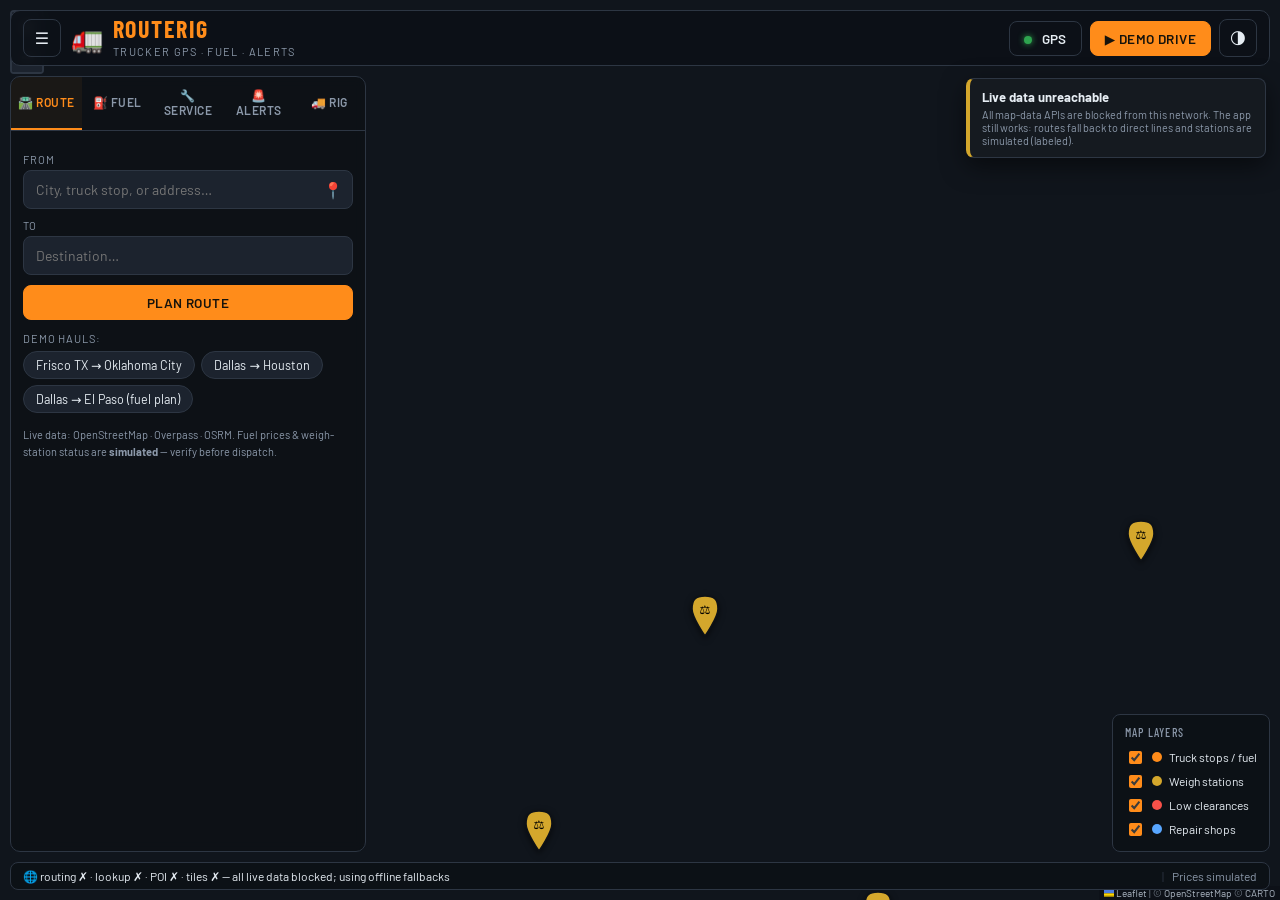
==== commit f5686752: "Route options, readable streets, and bulletproof offline fallbacks - Alternate route options: OSRM a" ====
--- a/trucker-app/standalone/RouteRig.html
+++ b/trucker-app/standalone/RouteRig.html
@@ -902,6 +902,17 @@
   border-radius: 20px; padding: 5px 12px; font-size: 12.5px;
 }
 .chip:hover { border-color: var(--accent); color: var(--accent); }
+.opt-wrap { display: flex; flex-wrap: wrap; gap: 6px; }
+.option-chip {
+  background: var(--panel-2); border: 1px solid var(--border); color: var(--text);
+  border-radius: 8px; padding: 7px 10px; font-size: 12.5px; font-weight: 600;
+  letter-spacing: .02em;
+}
+.option-chip:hover { border-color: var(--accent); }
+.option-chip.option-active {
+  border-color: var(--accent); color: #16130c; background: var(--accent);
+  box-shadow: 0 0 10px rgba(255,140,26,.35);
+}
 
 .subhead { color: var(--muted); font-size: 12.5px; margin-bottom: 8px; }
 .footnote { margin-top: 14px; font-size: 11px; color: var(--muted); line-height: 1.5; }
@@ -1158,6 +1169,10 @@
           <button class="chip" data-preset="frisco-okc">Frisco TX → Oklahoma City</button>
           <button class="chip" data-preset="dallas-houston">Dallas → Houston</button>
           <button class="chip" data-preset="dallas-elpaso">Dallas → El Paso (fuel plan)</button>
+        </div>
+        <div id="route-options" class="hidden">
+          <span class="preset-label">Route options — tap to switch:</span>
+          <div id="route-opt-chips" class="opt-wrap"></div>
         </div>
         <div id="route-summary" class="card hidden"></div>
         <div id="fuel-plan-card" class="card hidden"></div>
@@ -1350,8 +1365,11 @@
     overpassTimeout: 40000,
     tiles: {
       light: 'https://{s}.basemaps.cartocdn.com/rastertiles/voyager/{z}/{x}/{y}{r}.png',
-      dark: 'https://{s}.basemaps.cartocdn.com/dark_all/{z}/{x}/{y}{r}.png'
+      dark: 'https://{s}.basemaps.cartocdn.com/dark_all/{z}/{x}/{y}{r}.png',
+      osm: 'https://tile.openstreetmap.org/{z}/{x}/{y}.png'
     },
+    themes: ['light', 'dark', 'osm'],
+    themeNames: { light: 'Streets (light)', dark: 'Dark cab mode', osm: 'OSM Standard (max labels)' },
     tileAttribution: '&copy; <a href="https://www.openstreetmap.org/copyright">OpenStreetMap</a> &copy; <a href="https://carto.com/attributions">CARTO</a>',
     // truck defaults (13'6" / 80,000 lb / 150 gal / 6.5 mpg)
     truckDefaults: { heightFt: 13, heightIn: 6, weightLb: 80000, tankGal: 150, mpg: 6.5, hazmat: false, avoidTolls: false },
@@ -2086,7 +2104,28 @@
     };
   }
 
-  const fuel = { dieselPrice, stationFromEl, attachCorridor, buildFuelPlan, brandFromName, amenitiesFor, isMajorChain };
+  /* generate simulated fuel stops every ~35 mi along a route (offline fallback) */
+  function generateAlong(coords, cum) {
+    const totalM = cum[cum.length - 1] || 0;
+    const stations = [];
+    for (let m = 40 * 1609.344; m < totalM; m += 38 * 1609.344) {
+      const pos = RR.geo.pointAtAlong(coords, cum, m);
+      const id = 'sim-fuel-' + Math.round(m / 1609);
+      const lat = pos[0] + (util.hash01(id + ':lat') - 0.5) * 0.02;
+      const lng = pos[1] + (util.hash01(id + ':lng') - 0.5) * 0.02;
+      const brand = util.pick(data.TRUCK_BRANDS, id);
+      stations.push({
+        id: id, name: brand + ' Travel Center (simulated)', lat: lat, lng: lng,
+        brand: brand, price: dieselPrice(id, lat, lng),
+        amenities: ['Truck parking', 'DEF', 'Scale'],
+        truckStop: true, simulated: true, tags: {},
+        distAlong: m / 1609.344, crossM: 0
+      });
+    }
+    return stations;
+  }
+
+  const fuel = { dieselPrice, stationFromEl, attachCorridor, buildFuelPlan, brandFromName, amenitiesFor, isMajorChain, generateAlong };
   RR.fuel = fuel;
   if (typeof module !== 'undefined' && module.exports) module.exports = fuel;
 })(typeof window !== 'undefined' ? window : globalThis);
@@ -2162,7 +2201,33 @@
     return shops.slice().sort((a, b) => score(b) - score(a));
   }
 
-  const services = { shopFromEl, attachCorridor, rank, score };
+  /* generate simulated repair shops along a route (offline fallback) */
+  function generateAlong(coords, cum) {
+    const totalM = cum[cum.length - 1] || 0;
+    const shops = [];
+    for (let m = 60 * 1609.344; m < totalM; m += 95 * 1609.344) {
+      const pos = geo.pointAtAlong(coords, cum, m);
+      const id = 'sim-shop-' + Math.round(m / 1609);
+      const lat = pos[0] + (util.hash01(id + ':lat') - 0.5) * 0.02;
+      const lng = pos[1] + (util.hash01(id + ':lng') - 0.5) * 0.02;
+      const rating = Math.min(5, Math.round((3.6 + util.hash01(id + ':rate') * 1.4) * 10) / 10);
+      const svc = [];
+      const pool = data.SHOP_SERVICES.slice();
+      for (let i = 0; i < 3 && pool.length; i++) {
+        const idx = Math.floor(util.hash01(id + ':s' + i) * pool.length);
+        svc.push(pool.splice(idx, 1)[0]);
+      }
+      shops.push({
+        id: id, name: 'Simulated Truck Service #' + Math.round(m / 1609), lat: lat, lng: lng,
+        type: 'sim', typeLabel: 'Truck repair (simulated)', rating: rating, reviews: 8,
+        services: svc, phone: null, truckCapable: true, simulated: true, tags: {},
+        distAlong: m / 1609.344, crossM: 0
+      });
+    }
+    return shops;
+  }
+
+  const services = { shopFromEl, attachCorridor, rank, score, generateAlong };
   RR.services = services;
   if (typeof module !== 'undefined' && module.exports) module.exports = services;
 })(typeof window !== 'undefined' ? window : globalThis);
@@ -2281,6 +2346,140 @@
     throw new Error('Routing failed on all servers — ' +
       (lastErr && lastErr.message ? lastErr.message + '. ' : '') +
       'Check your internet/firewall.');
+  }
+
+  /* ---------- multiple route options ---------- */
+  async function routeOSRMMulti(o, d, base) {
+    const url = (base || CONFIG.osrm) + o.lng + ',' + o.lat + ';' + d.lng + ',' + d.lat +
+      '?overview=full&geometries=geojson&steps=false&alternatives=true';
+    const res = await fetch(url);
+    if (!res.ok) throw new Error('Routing server HTTP ' + res.status);
+    const json = await res.json();
+    if (json.code !== 'Ok' || !json.routes || !json.routes.length) throw new Error('Routing server found no route');
+    return json.routes.map(r => ({
+      coords: r.geometry.coordinates.map(c => [c[1], c[0]]),
+      meters: r.distance, seconds: r.duration,
+      engine: 'OSRM (car roads + on-board truck checks)'
+    }));
+  }
+
+  /* last-resort straight-line route so planning never fails when routing APIs are blocked */
+  function straightLineRoute(o, d) {
+    const distM = geo.haversineM([o.lat, o.lng], [d.lat, d.lng]);
+    const n = Math.max(2, Math.ceil(distM / 4000) + 1);
+    const coords = [];
+    for (let i = 0; i < n; i++) {
+      const t = i / (n - 1);
+      coords.push([o.lat + (d.lat - o.lat) * t, o.lng + (d.lng - o.lng) * t]);
+    }
+    return {
+      id: 'fallback', label: 'Direct line (offline)',
+      coords: coords, meters: distM * 1.08, seconds: distM * 1.08 / 10.5,
+      engine: 'Fallback — direct line (live routing blocked)'
+    };
+  }
+
+  async function computeRouteOptions(o, d, truck) {
+    const out = [];
+    if (CONFIG.ors.key) {
+      try {
+        const r = await routeORS(o, d, truck);
+        r.id = 'hgv';
+        r.label = 'Truck-safe (HGV)';
+        out.push(r);
+      } catch (e) {
+        RR.toast('HGV routing failed (' + e.message + ') — using standard options', 'warn');
+      }
+    }
+    const seen = new Set();
+    for (const base of CONFIG.osrmServers) {
+      try {
+        const routes = await routeOSRMMulti(o, d, base);
+        for (const r of routes) {
+          const key = Math.round(r.meters / 50);
+          if (seen.has(key)) continue;
+          seen.add(key);
+          if (out.length >= 4) break;
+          out.push(r);
+        }
+      } catch (e) { /* try next server */ }
+      if (out.length >= 4 || (out.length >= 2 && !CONFIG.ors.key)) break;
+    }
+    if (!out.length) out.push(straightLineRoute(o, d));
+
+    const byTime = [...out].sort((a, b) => (a.seconds || 1e12) - (b.seconds || 1e12));
+    const fastest = byTime[0];
+    let shortest = null;
+    for (const r of out) if (!shortest || r.meters < shortest.meters) shortest = r;
+    let alt = 1;
+    for (const r of out) {
+      if (r.label) continue;
+      if (r === fastest) r.label = 'Fastest';
+      else if (r === shortest && r !== fastest) r.label = 'Shortest';
+      else r.label = 'Alternate ' + (alt++);
+    }
+    out.forEach((r, i) => { r.id = r.id || 'opt-' + (i + 1); });
+    return out;
+  }
+
+  /* keep single-route API for compatibility */
+  async function computeRoute(o, d, truck) {
+    const opts = await computeRouteOptions(o, d, truck);
+    return opts[0];
+  }
+
+  /* ---------- no-network local fallbacks (clearly labeled as simulated) ---------- */
+  function weighStationsAlongLocal(coords, customWeigh) {
+    const cum = geo.cumulative(coords);
+    const list = [];
+    const seen = new Set();
+    for (const c of data.CURATED_WEIGH) {
+      seen.add(c.id);
+      list.push({ id: c.id, name: c.name, lat: c.lat, lng: c.lng, road: c.road, state: c.state, dir: c.dir, source: 'curated', curated: true });
+    }
+    for (const c of customWeigh || []) {
+      if (seen.has(c.id)) continue;
+      seen.add(c.id);
+      list.push({ id: c.id, name: c.name, lat: c.lat, lng: c.lng, road: c.road || 'custom POI', source: 'custom', curated: false });
+    }
+    for (const w of list) {
+      const proj = geo.projectOnLine([w.lat, w.lng], coords, cum);
+      if (proj) { w.distAlong = proj.alongM / 1609.344; w.crossM = proj.crossM; }
+    }
+    return list.filter(w => w.crossM != null && w.crossM <= 7000).sort((a, b) => a.distAlong - b.distAlong);
+  }
+
+  async function fuelAlongLocal(coords, customFuel) {
+    const cum = geo.cumulative(coords);
+    const stations = fuel.generateAlong(coords, cum);
+    for (const c of customFuel || []) {
+      const proj = geo.projectOnLine([c.lat, c.lng], coords, cum);
+      if (proj) {
+        stations.push({
+          id: c.id, name: c.name, lat: c.lat, lng: c.lng, brand: c.brand || 'Custom',
+          price: c.price != null ? c.price : fuel.dieselPrice(c.id, c.lat, c.lng),
+          amenities: c.amenities || [], truckStop: false, tags: {},
+          distAlong: proj.alongM / 1609.344, crossM: proj.crossM
+        });
+      }
+    }
+    return stations.filter(s => s.distAlong != null && s.crossM != null).sort((a, b) => a.price - b.price);
+  }
+
+  async function shopsAlongLocal(coords, customShops) {
+    const cum = geo.cumulative(coords);
+    const shops = services.generateAlong(coords, cum);
+    for (const c of customShops || []) {
+      const proj = geo.projectOnLine([c.lat, c.lng], coords, cum);
+      if (proj) {
+        shops.push({
+          id: c.id, name: c.name, lat: c.lat, lng: c.lng, type: 'custom', typeLabel: c.typeLabel || 'Repair shop',
+          rating: c.rating || 5, reviews: c.reviews || 1, services: c.services || [], phone: null,
+          truckCapable: true, tags: {}, distAlong: proj.alongM / 1609.344, crossM: proj.crossM
+        });
+      }
+    }
+    return services.rank(shops.filter(s => s.distAlong != null && s.crossM != null));
   }
 
   /* ---------- clearance / restriction check along route ---------- */
@@ -2507,10 +2706,11 @@
   }
 
   const routing = {
-    geocode, computeRoute, routeOSRM, routeORS,
+    geocode, computeRoute, computeRouteOptions, routeOSRM, routeOSRMMulti, routeORS, straightLineRoute,
     analyzeClearances, clearancesAround,
-    weighStationsAlong, weighAround,
-    fuelAlong, fuelAround, shopsAlong, shopsAround
+    weighStationsAlong, weighAround, weighStationsAlongLocal,
+    fuelAlong, fuelAround, fuelAlongLocal,
+    shopsAlong, shopsAround, shopsAlongLocal
   };
   RR.routing = routing;
   if (typeof module !== 'undefined' && module.exports) module.exports = routing;
@@ -2915,7 +3115,8 @@
     const off = s.crossM != null ? ' · <b>' + util.fmtMi(s.crossM / 1609.344) + '</b> off route' : '';
     const on = s.distAlong != null ? 'Mile <b>' + util.fmtMi(s.distAlong) + '</b> on route' + off : '';
     return '<b>' + util.esc(s.name) + '</b><br>' +
-      '<span class="big-price" style="font-size:20px">' + util.fmtPrice(s.price) + '</span> /gal diesel <span style="color:#8b98a9">(simulated)</span><br>' +
+      '<span class="big-price" style="font-size:20px">' + util.fmtPrice(s.price) + '</span> /gal diesel <span style="color:#8b98a9">(simulated)</span>' +
+      (s.simulated ? ' <span class="badge badge-red">OFFLINE DATA</span>' : '') + '<br>' +
       '<span class="badge badge-truck">' + util.esc(s.brand) + '</span>' +
       (s.truckStop ? '<span class="badge badge-green">Truck stop</span>' : '') + '<br>' +
       s.amenities.map(a => '<span class="badge badge-blue">' + util.esc(a) + '</span>').join(' ') + '<br>' +
@@ -2942,6 +3143,7 @@
   }
   function shopPopup(s) {
     return '<b>' + util.esc(s.name) + '</b><br>' +
+      (s.simulated ? '<span class="badge badge-red">OFFLINE DATA</span>' : '') +
       '<span class="badge badge-blue">' + util.esc(s.typeLabel) + '</span>' +
       '<span class="rating">★ ' + s.rating.toFixed(1) + '</span> <small style="color:#8b98a9">(' + s.reviews + ' reviews · simulated)</small><br>' +
       s.services.slice(0, 4).map(x => '• ' + util.esc(x)).join('<br>') + '<br>' +
@@ -3007,7 +3209,7 @@
     const clears = (state.clears || []).filter(c => c.severity === 'danger').length;
     el.classList.remove('hidden');
     el.innerHTML =
-      '<h3>Route summary</h3>' +
+      '<h3>Route summary' + (r.label ? ' <small style="color:#ffb35c">(' + util.esc(r.label) + ')</small>' : '') + '</h3>' +
       '<div class="stat-row"><span>Distance</span><span class="v">' + util.fmtMi(r.meters / 1609.344) + '</span></div>' +
       '<div class="stat-row"><span>Est. drive time</span><span class="v">' + util.fmtClock(r.seconds || (r.meters / 24.6)) + '</span></div>' +
       '<div class="stat-row"><span>Fuel needed</span><span class="v">' + util.fmtGal(gal) + '</span></div>' +
@@ -3120,7 +3322,13 @@
     truck.heightM = (truck.heightFt + truck.heightIn / 12) * 0.3048;
     const al = Object.assign({}, CONFIG.alertDistDefaults, util.store.get('alertDist', {}));
     const orsKey = util.store.get('orsKey', '');
-    const theme = util.store.get('theme', 'dark');
+    let theme = util.store.get('theme', 'light');
+    /* one-time migration: the old default was dark — move to readable streets */
+    if (!util.store.get('themeMigrated', false)) {
+      util.store.set('themeMigrated', true);
+      if (theme === 'dark') theme = 'light';
+      util.store.set('theme', theme);
+    }
     CONFIG.ors.key = orsKey || '';
     return { truck: truck, alertWeighMi: al.weighMi, alertClearMi: al.clearMi, orsKey: orsKey, theme: theme };
   }
@@ -3256,7 +3464,8 @@
 
   function setTileTheme(theme) {
     if (state.tile) state.map.removeLayer(state.tile);
-    state.tile = L.tileLayer(CONFIG.tiles[theme === 'light' ? 'light' : 'dark'], {
+    const url = CONFIG.tiles[theme] || CONFIG.tiles.light;
+    state.tile = L.tileLayer(url, {
       attribution: CONFIG.tileAttribution, maxZoom: 19
     });
     state.tile.addTo(state.map);
@@ -3458,6 +3667,30 @@
     return r;
   }
 
+  /* ---- corridor data with graceful fallback (live -> local simulated) ---- */
+  async function corridorData(planId) {
+    const tasks = [
+      ['clears', () => routing.analyzeClearances(state.coords, state.truck, state.custom.clear)],
+      ['weighs', () => routing.weighStationsAlong(state.coords, state.custom.weigh)],
+      ['fuel', () => routing.fuelAlong(state.coords, state.custom.fuel)],
+      ['shops', () => routing.shopsAlong(state.coords, state.custom.shop)]
+    ];
+    const settled = await Promise.allSettled(tasks.map(t => t[1]()));
+    if (planId !== state.planId) return null;
+    const got = {};
+    const failures = [];
+    settled.forEach((s, i) => {
+      const key = tasks[i][0];
+      if (s.status === 'fulfilled') got[key] = s.value;
+      else { got[key] = []; failures.push(key); }
+    });
+    /* local fallbacks so the app always has something useful */
+    if (!got.weighs.length) got.weighs = routing.weighStationsAlongLocal(state.coords, state.custom.weigh);
+    if (!got.fuel.length) got.fuel = await routing.fuelAlongLocal(state.coords, state.custom.fuel);
+    if (!got.shops.length) got.shops = await routing.shopsAlongLocal(state.coords, state.custom.shop);
+    return { got: got, failures: failures };
+  }
+
   async function planRoute() {
     const originIn = $('#in-origin'), destIn = $('#in-dest');
     if (!originIn.value.trim() || !destIn.value.trim()) {
@@ -3476,114 +3709,141 @@
       state.originLL = origin;
       state.destLL = dest;
 
-      /* ---- step 2: compute the route ---- */
+      /* ---- step 2: compute route options ---- */
       ui.setStatus('Step 2/3: routing ' + origin.label.split(',')[0] + ' → ' + dest.label.split(',')[0] + '…');
-      const route = await routing.computeRoute(origin, dest, state.truck);
+      const options = await routing.computeRouteOptions(origin, dest, state.truck);
       if (planId !== state.planId) return;
-      state.route = route;
-      state.coords = route.coords;
-      state.cum = geo.cumulative(route.coords);
-      drawRoute();
-      ui.setStatus('Route ready — step 3/3: checking truck hazards, fuel & services…');
-
-      /* ---- step 3: corridor data (non-fatal — route stands on its own) ---- */
-      const tasks = [
-        ['clearances', () => routing.analyzeClearances(state.coords, state.truck, state.custom.clear)],
-        ['weighs', () => routing.weighStationsAlong(state.coords, state.custom.weigh)],
-        ['fuel', () => routing.fuelAlong(state.coords, state.custom.fuel)],
-        ['shops', () => routing.shopsAlong(state.coords, state.custom.shop)]
-      ];
-      const settled = await Promise.allSettled(tasks.map(t => t[1]()));
+      state.routeOptions = options;
+      renderOptionChips(options, options[0].id);
+
+      /* ---- step 3: select best option and gather corridor data ---- */
+      ui.setStatus('Step 3/3: checking truck hazards, fuel & services…');
+      await selectRouteOption(options[0].id, planId, true);
       if (planId !== state.planId) return;
-      const got = {};
-      const failures = [];
-      settled.forEach((s, i) => {
-        const key = tasks[i][0];
-        if (s.status === 'fulfilled') got[key] = s.value;
-        else { got[key] = []; failures.push(key + ' (' + (s.reason && s.reason.message ? s.reason.message : 'unavailable') + ')'); }
-      });
-
-      state.clears = got.clearances;
-      state.weighs = got.weighs;
-      state.stations = got.fuel;
-      state.shops = got.shops;
-      addClearMarkers(state.clears);
-      addWeighMarkers(state.weighs);
-      addFuelMarkers(state.stations);
-      addShopMarkers(state.shops);
-
-      state.routeState = {
-        coords: state.coords, cum: state.cum,
-        weighs: state.weighs, clears: state.clears, stations: state.stations, shops: state.shops,
-        truck: state.truck,
-        meters: route.meters, seconds: route.seconds
-      };
-
-      const plan = state.stations.length
-        ? fuel.buildFuelPlan(route.meters, state.stations, state.truck)
-        : null;
-      ui.renderRouteSummary(state);
-      ui.renderFuelPlanCard(plan);
-      ui.renderFuelList(state.stations,
-        state.stations.length
-          ? 'Cheapest diesel along your route (' + state.stations.length + ' stops).'
-          : 'Fuel data unavailable for this route right now — use "Near me" to retry.');
-      ui.renderSvcList(state.shops,
-        state.shops.length
-          ? 'Best-rated repair along your route (' + state.shops.length + ' shops).'
-          : 'Repair shop data unavailable right now — use "Near me" to retry.');
-      $('#btn-clear-route').classList.remove('hidden');
-
-      const danger = state.clears.filter(c => c.severity === 'danger').length;
-      const nearDanger = state.clears.find(c => c.severity === 'danger' && c.distAlong < 2);
+
       ui.hideOverlay();
-      if (failures.length) {
-        ui.toast('Route OK — some live data skipped', 'warn',
-          'Could not load: ' + failures.join('; ') + '. The route is shown; retry in a moment.');
-      }
-      if (nearDanger) {
-        RR.sink.alert({
-          type: 'clear', severity: 'danger',
-          title: 'Route passes ' + nearDanger.name + ' at mile ' + util.fmtMi(nearDanger.distAlong),
-          detail: nearDanger.msg, lat: nearDanger.lat, lng: nearDanger.lng
-        });
-      } else if (danger) {
-        ui.toast('⚠️ ' + danger + ' low clearance(s) on this route', 'warn', 'See map + Alerts tab. Check your truck height matches.');
-      }
-      ui.setStatus('Route ' + util.fmtMi(route.meters / 1609.344) + ' · ' + state.weighs.length + ' weigh stations · ' + danger + ' clearance hazards · ready to drive');
-      ui.toast('Route planned', 'success', util.fmtMi(route.meters / 1609.344) + ' · hit DEMO DRIVE or GPS to start');
+      const opt = state.route;
+      if (opt && opt.engine && opt.engine.indexOf('Fallback') === 0) {
+        ui.toast('Live routing blocked — using direct line', 'warn',
+          'External routing APIs are unreachable from this network. Route shown as a straight line; use an ORS key for full routing.');
+      }
+      if (options.length > 1) {
+        ui.toast('Route options ready', 'success',
+          'Pick between ' + options.length + ' options: ' + options.map(o => o.label).join(', ') + '.');
+      }
     } catch (e) {
       if (planId !== state.planId) return;
       ui.hideOverlay();
       const msg = e && e.message ? e.message : 'Unknown error';
       ui.toast('Route planning failed', 'danger', msg);
       ui.setStatus('Route planning failed — ' + msg);
-      /* eslint-disable-next-line no-console */
       console.error('[RouteRig] route planning error:', e);
+    }
+  }
+
+  async function selectRouteOption(id, planId, initial) {
+    const opt = (state.routeOptions || []).find(o => o.id === id);
+    if (!opt) return;
+    if (state.sim && state.sim.running) state.sim.stop(false);
+    state.route = opt;
+    state.coords = opt.coords;
+    state.cum = geo.cumulative(opt.coords);
+    drawRoute();
+    ui.setStatus('Option "' + opt.label + '" selected — checking hazards, fuel & services…');
+
+    const cd = await corridorData(planId || state.planId);
+    if (!cd) return;
+    const got = cd.got;
+    state.clears = got.clears;
+    state.weighs = got.weighs;
+    state.stations = got.fuel;
+    state.shops = got.shops;
+    state.liveData = { clears: cd.failures.indexOf('clears') === -1, weighs: cd.failures.indexOf('weighs') === -1,
+                       fuel: cd.failures.indexOf('fuel') === -1, shops: cd.failures.indexOf('shops') === -1 };
+
+    addClearMarkers(state.clears);
+    addWeighMarkers(state.weighs);
+    addFuelMarkers(state.stations);
+    addShopMarkers(state.shops);
+
+    state.routeState = {
+      coords: state.coords, cum: state.cum,
+      weighs: state.weighs, clears: state.clears, stations: state.stations, shops: state.shops,
+      truck: state.truck,
+      meters: opt.meters, seconds: opt.seconds
+    };
+
+    const plan = state.stations.length
+      ? fuel.buildFuelPlan(opt.meters, state.stations, state.truck)
+      : null;
+    ui.renderRouteSummary(state);
+    ui.renderFuelPlanCard(plan);
+    ui.renderFuelList(state.stations,
+      state.stations.length
+        ? (state.liveData.fuel
+            ? 'Cheapest diesel along your route (' + state.stations.length + ' stops).'
+            : 'Simulated diesel stops along your route (live fuel data blocked).')
+        : 'No fuel data for this route — use "Near me" to retry.');
+    ui.renderSvcList(state.shops,
+      state.shops.length
+        ? (state.liveData.shops
+            ? 'Best-rated repair along your route (' + state.shops.length + ' shops).'
+            : 'Simulated repair shops along your route (live data blocked).')
+        : 'No repair shops mapped for this route — use "Near me" to retry.');
+    $('#btn-clear-route').classList.remove('hidden');
+
+    const danger = state.clears.filter(c => c.severity === 'danger').length;
+    const nearDanger = state.clears.find(c => c.severity === 'danger' && c.distAlong < 2);
+    if (initial && cd.failures.length) {
+      ui.toast('Route OK — some live data substituted', 'warn',
+        'Blocked here: ' + cd.failures.join(', ') + '. Using simulated/curated data (labeled).');
+    }
+    if (nearDanger) {
+      RR.sink.alert({
+        type: 'clear', severity: 'danger',
+        title: 'Route passes ' + nearDanger.name + ' at mile ' + util.fmtMi(nearDanger.distAlong),
+        detail: nearDanger.msg, lat: nearDanger.lat, lng: nearDanger.lng
+      });
+    } else if (danger) {
+      ui.toast('⚠️ ' + danger + ' low clearance(s) on this route', 'warn', 'See map + Alerts tab. Check your truck height matches.');
+    }
+    ui.setStatus('Option ' + opt.label + ': ' + util.fmtMi(opt.meters / 1609.344) + ' · ' +
+      state.weighs.length + ' weigh stations · ' + danger + ' clearance hazards · ready to drive');
+    if (!initial) {
+      ui.toast('Route option switched', 'success', opt.label + ' · ' + util.fmtMi(opt.meters / 1609.344));
+    }
+  }
+
+  function renderOptionChips(options, selectedId) {
+    const wrap = $('#route-opt-chips');
+    if (!wrap) return;
+    wrap.innerHTML = '';
+    $('#route-options').classList.remove('hidden');
+    for (const o of options) {
+      const b = document.createElement('button');
+      b.className = 'chip option-chip' + (o.id === selectedId ? ' option-active' : '');
+      b.innerHTML = '⏱ ' + util.fmtClock(o.seconds) + ' · ' + util.fmtMi(o.meters / 1609.344) +
+        ' — ' + util.esc(o.label);
+      b.title = o.engine || '';
+      b.onclick = () => selectRouteOption(o.id);
+      wrap.appendChild(b);
     }
   }
 
   async function refreshCorridors() {
     if (!state.route) return;
-    try {
-      const [clears, weighs, stations, shops] = await Promise.all([
-        routing.analyzeClearances(state.coords, state.truck, state.custom.clear),
-        routing.weighStationsAlong(state.coords, state.custom.weigh),
-        routing.fuelAlong(state.coords, state.custom.fuel),
-        routing.shopsAlong(state.coords, state.custom.shop)
-      ]);
-      state.clears = clears; state.weighs = weighs; state.stations = stations; state.shops = shops;
-      addClearMarkers(clears); addWeighMarkers(weighs); addFuelMarkers(stations); addShopMarkers(shops);
-      state.routeState.weighs = weighs;
-      state.routeState.clears = clears;
-      state.routeState.stations = stations;
-      ui.renderFuelList(stations, 'Cheapest diesel along your route.');
-      ui.renderSvcList(shops, 'Best-rated repair along your route.');
-      ui.renderRouteSummary(state);
-      ui.renderFuelPlanCard(fuel.buildFuelPlan(state.route.meters, stations, state.truck));
-    } catch (e) {
-      ui.toast('Could not refresh corridor data', 'warn', e.message);
-    }
+    const cd = await corridorData(state.planId);
+    if (!cd) return;
+    const got = cd.got;
+    state.clears = got.clears; state.weighs = got.weighs; state.stations = got.fuel; state.shops = got.shops;
+    addClearMarkers(got.clears); addWeighMarkers(got.weighs); addFuelMarkers(got.fuel); addShopMarkers(got.shops);
+    state.routeState.weighs = got.weighs;
+    state.routeState.clears = got.clears;
+    state.routeState.stations = got.fuel;
+    ui.renderFuelList(got.fuel, 'Cheapest diesel along your route.');
+    ui.renderSvcList(got.shops, 'Best-rated repair along your route.');
+    ui.renderRouteSummary(state);
+    ui.renderFuelPlanCard(fuel.buildFuelPlan(state.route.meters, got.fuel, state.truck));
   }
 
   function clearRoute() {
@@ -3603,6 +3863,9 @@
     $('#route-summary').classList.add('hidden');
     $('#fuel-plan-card').classList.add('hidden');
     $('#btn-clear-route').classList.add('hidden');
+    $('#route-options').classList.add('hidden');
+    state.routeOptions = [];
+    state.liveData = null;
     ui.renderFuelList([], 'Plan a route to find cheap diesel along the way.');
     ui.renderSvcList([], 'Plan a route to find repair shops along the way.');
     ui.setStatus('Route cleared.');
@@ -3746,8 +4009,11 @@
     });
 
     $('#btn-theme').addEventListener('click', () => {
-      setTileTheme(RR.settings.theme === 'dark' ? 'light' : 'dark');
-      ui.toast('Map theme: ' + RR.settings.theme, 'info');
+      const themes = CONFIG.themes;
+      const cur = themes.indexOf(RR.settings.theme);
+      const next = themes[(cur + 1) % themes.length];
+      setTileTheme(next);
+      ui.toast('Map: ' + (CONFIG.themeNames[next] || next), 'info');
     });
 
     $('#btn-fuel-near-me').addEventListener('click', async () => {
@@ -3870,21 +4136,27 @@
   /* ---------- connectivity self-test (informational) ---------- */
   async function diagConnections() {
     const checks = [
-      ['routing', 'https://router.project-osrm.org/route/v1/driving/0,0;0.001,0?overview=false'],
-      ['address lookup', 'https://nominatim.openstreetmap.org/search?format=jsonv2&q=x&limit=1'],
-      ['POI data', 'https://overpass-api.de/api/status']
+      ['routing', 'https://router.project-osrm.org/route/v1/driving/0,0;0.001,0?overview=false', 'cors'],
+      ['lookup', 'https://nominatim.openstreetmap.org/search?format=jsonv2&q=x&limit=1', 'cors'],
+      ['POI', 'https://overpass-api.de/api/status', 'cors'],
+      ['tiles', 'https://tile.openstreetmap.org/4/7/6.png', 'no-cors']
     ];
-    const results = await Promise.allSettled(checks.map(([, url]) => fetch(url, { mode: 'cors' })));
+    const results = await Promise.allSettled(checks.map(([, url, mode]) => fetch(url, { mode: mode })));
+    const flags = [];
     const failed = [];
     results.forEach((r, i) => {
-      const ok = r.status === 'fulfilled' && r.value.ok;
+      /* no-cors "opaque" response still proves the host is reachable */
+      const ok = r.status === 'fulfilled';
+      flags.push(checks[i][0] + (ok ? ' ✓' : ' ✗'));
       if (!ok) failed.push(checks[i][0]);
     });
     if (failed.length === checks.length) {
-      ui.toast('Live data unreachable', 'warn', 'Routing, address lookup and POI data are all blocked — check your internet connection or firewall. You can still explore the map.');
-      ui.setStatus('Live data APIs unreachable — check your internet connection.');
+      ui.toast('Live data unreachable', 'warn', 'All map-data APIs are blocked from this network. The app still works: routes fall back to direct lines and stations are simulated (labeled).');
+      ui.setStatus('🌐 ' + flags.join(' · ') + ' — all live data blocked; using offline fallbacks');
     } else if (failed.length) {
-      ui.setStatus('Note: ' + failed.join(', ') + ' may be unreachable — some features will fall back.');
+      ui.setStatus('🌐 ' + flags.join(' · ') + ' — blocked services fall back automatically');
+    } else {
+      ui.setStatus('🌐 ' + flags.join(' · ') + ' — all live data OK');
     }
   }
 
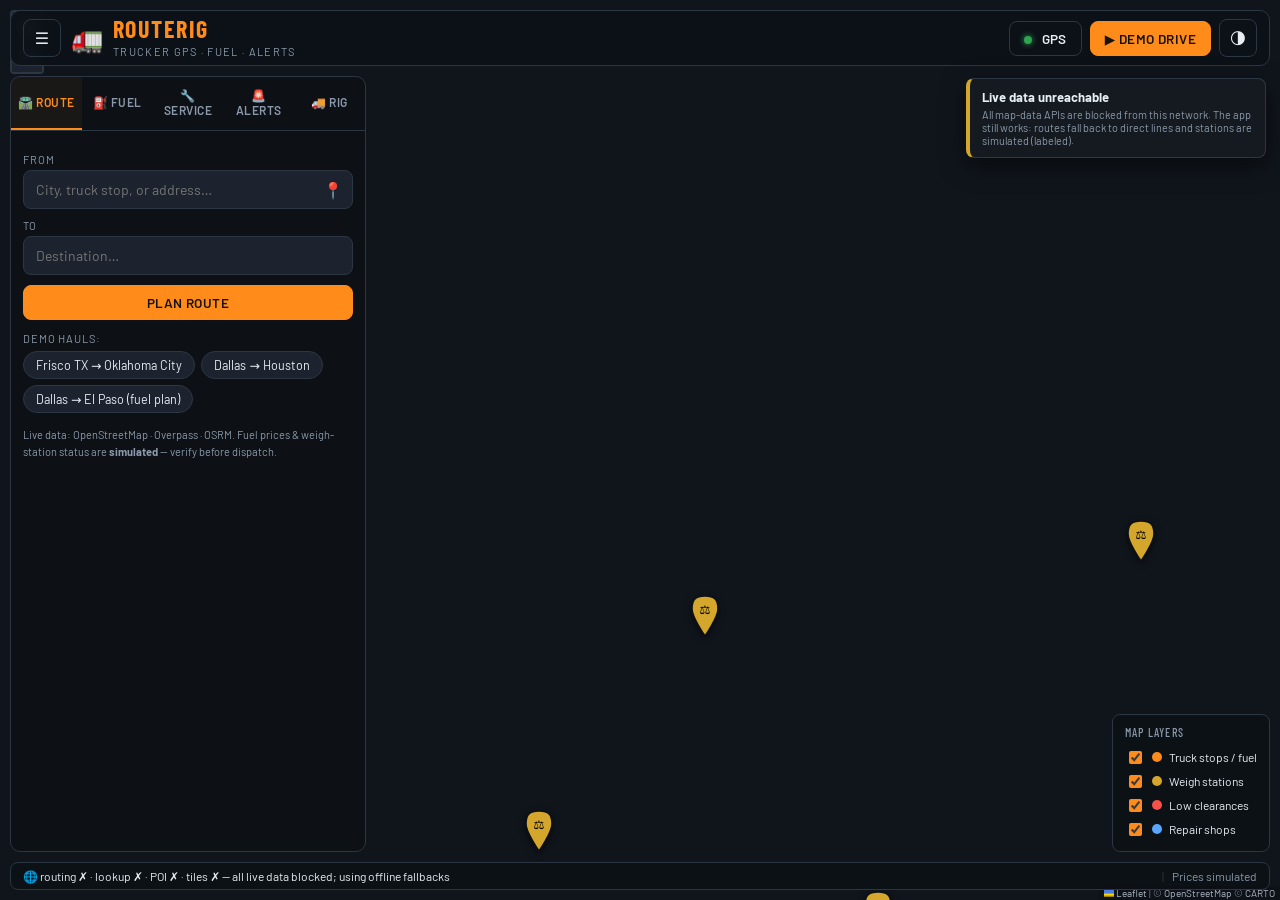
==== commit 742dc2fc: "Fix 'Assignment to constant variable' crash in clearance analysis analyzeClearances/clearancesAround" ====
--- a/trucker-app/standalone/RouteRig.html
+++ b/trucker-app/standalone/RouteRig.html
@@ -2517,8 +2517,8 @@
     const truckH = truck.heightM;
     for (const el of els) {
       const tags = el.tags || {};
-      const h = geo.parseHeightM(tags.maxheight != null ? tags.maxheight : tags['maxheight:physical']);
-      const w = geo.parseWeightLb(tags.maxweight != null ? tags.maxweight : tags['maxweight:physical']);
+      let h = geo.parseHeightM(tags.maxheight != null ? tags.maxheight : tags['maxheight:physical']);
+      let w = geo.parseWeightLb(tags.maxweight != null ? tags.maxweight : tags['maxweight:physical']);
       const geom = (el.geometry && el.geometry.length) ? el.geometry.map(g => [g.lat, g.lon]) : null;
       if (h == null && w == null) continue;
       if (h != null && h >= truckH + CONFIG.maxHeightCautionM) h = null;   // comfortably clear
@@ -2568,8 +2568,8 @@
     const out = [];
     for (const el of els) {
       const tags = el.tags || {};
-      const h = geo.parseHeightM(tags.maxheight != null ? tags.maxheight : tags['maxheight:physical']);
-      const w = geo.parseWeightLb(tags.maxweight != null ? tags.maxweight : tags['maxweight:physical']);
+      let h = geo.parseHeightM(tags.maxheight != null ? tags.maxheight : tags['maxheight:physical']);
+      let w = geo.parseWeightLb(tags.maxweight != null ? tags.maxweight : tags['maxweight:physical']);
       if (h == null && w == null) continue;
       if (h != null && h >= truck.heightM + CONFIG.maxHeightCautionM) h = null;
       if (w != null && w >= truck.weightLb) w = null;
@@ -3734,11 +3734,21 @@
     } catch (e) {
       if (planId !== state.planId) return;
       ui.hideOverlay();
-      const msg = e && e.message ? e.message : 'Unknown error';
+      const msg = (e && e.message ? e.message : 'Unknown error') + errWhere(e);
       ui.toast('Route planning failed', 'danger', msg);
       ui.setStatus('Route planning failed — ' + msg);
       console.error('[RouteRig] route planning error:', e);
     }
+  }
+
+  /* locate the failing code position from an error stack (for diagnostics) */
+  function errWhere(e) {
+    if (!e || !e.stack) return '';
+    const frame = e.stack.split('\n').find(l => /\.js:\d+:\d+/.test(l));
+    if (!frame) return '';
+    const short = frame.trim().replace(/^at\s+/, '');
+    const tail = short.split('/').pop();
+    return tail ? ' @ ' + tail : '';
   }
 
   async function selectRouteOption(id, planId, initial) {
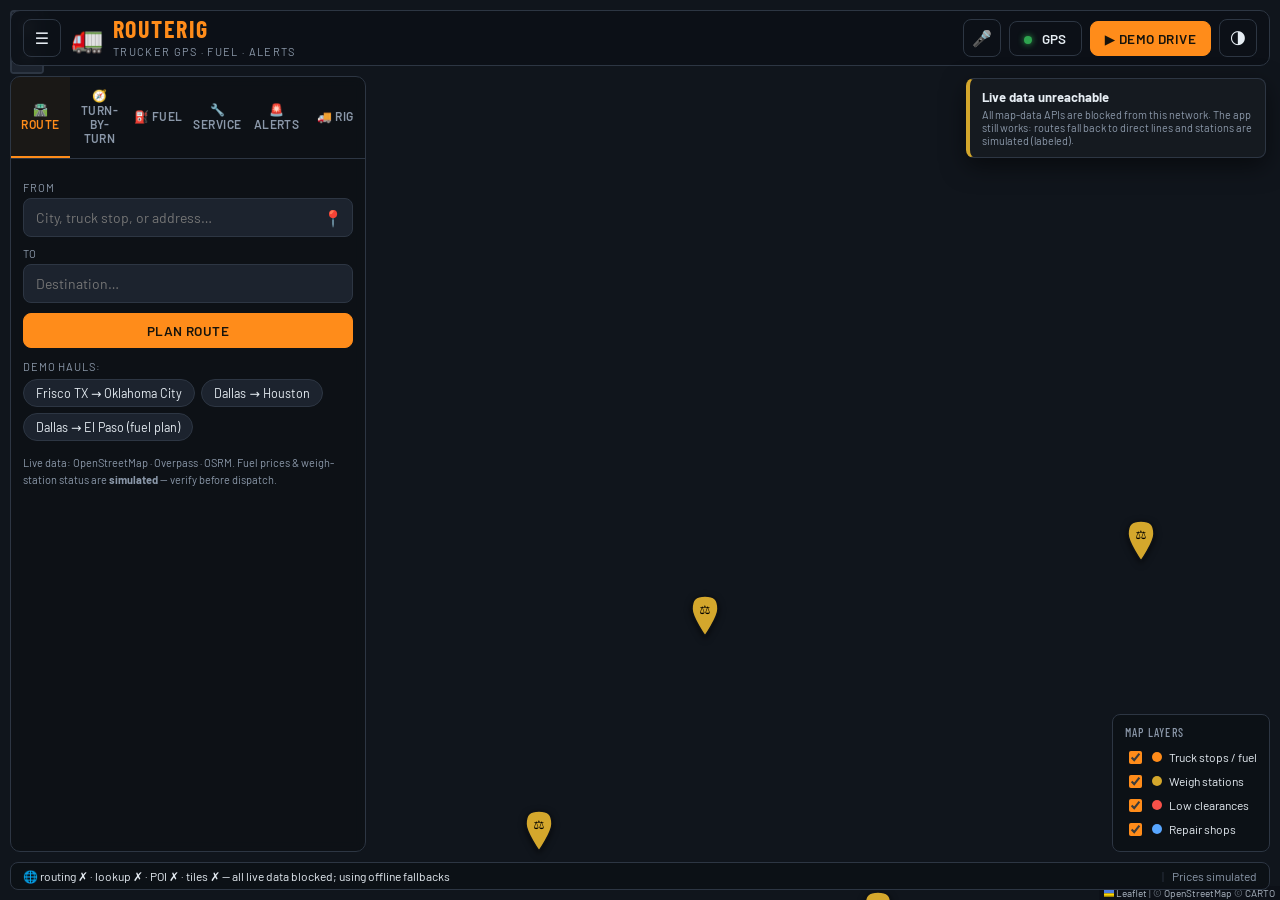
==== commit fc03bb43: "Turn-by-turn voice navigation, route details, and mobile PWA - Google-style turn-by-turn voice: OSRM" ====
--- a/trucker-app/standalone/RouteRig.html
+++ b/trucker-app/standalone/RouteRig.html
@@ -4,7 +4,14 @@
 <meta charset="UTF-8">
 <meta name="viewport" content="width=device-width, initial-scale=1.0">
 <title>RouteRig — Trucker GPS · Fuel · Alerts</title>
-<link rel="icon" href="data:image/svg+xml,<svg xmlns='http://www.w3.org/2000/svg' viewBox='0 0 100 100'><text y='.9em' font-size='90'>🚛</text></svg>">
+<link rel="icon" href="data:image/svg+xml,%3Csvg xmlns=%27http://www.w3.org/2000/svg%27 viewBox=%270 0 100 100%27%3E%3Ctext y=%27.9em%27 font-size=%2790%27%3E🚛%3C/text%3E%3C/svg%3E">
+
+<link rel="apple-touch-icon" href="[data-uri]">
+<meta name="theme-color" content="#0d1117">
+<meta name="mobile-web-app-capable" content="yes">
+<meta name="apple-mobile-web-app-capable" content="yes">
+<meta name="apple-mobile-web-app-status-bar-style" content="black-translucent">
+<meta name="apple-mobile-web-app-title" content="RouteRig">
 <style>
 /* required styles */
 
@@ -938,6 +945,39 @@
 .checkbox-row { display: flex; align-items: center; gap: 8px; margin: 10px 0; color: var(--text); }
 .checkbox-row input { width: auto !important; accent-color: var(--accent); }
 
+/* ---------- TURN-BY-TURN ---------- */
+.nav-now { display: flex; align-items: center; gap: 14px; }
+.nav-arrow {
+  font-size: 44px; line-height: 1; min-width: 52px; text-align: center;
+  color: var(--accent); text-shadow: 0 0 18px rgba(255,140,26,.5);
+}
+.nav-now-text { flex: 1; min-width: 0; }
+.nav-instr { font-family: var(--font-display); font-size: 20px; font-weight: 700; letter-spacing: .02em; }
+.nav-dist { color: var(--accent-2); font-weight: 700; font-size: 14px; margin-top: 2px; }
+.nav-road { margin-top: 8px; color: var(--muted); font-size: 12.5px; }
+.dir-row {
+  display: flex; gap: 12px; align-items: flex-start;
+  background: var(--panel-2); border: 1px solid var(--border); border-radius: 8px;
+  padding: 10px 12px; cursor: pointer;
+}
+.dir-row:hover { border-color: var(--accent); }
+.dir-row.active { border-color: var(--accent); background: rgba(255,140,26,.08); }
+.dir-arrow { font-size: 21px; min-width: 30px; text-align: center; color: var(--accent); }
+.dir-text { flex: 1; font-size: 14px; font-weight: 600; }
+.dir-text small { display: block; color: var(--muted); font-weight: 400; margin-top: 2px; }
+.dir-cum { font-family: var(--font-display); font-weight: 700; color: var(--muted); font-size: 14px; white-space: nowrap; }
+
+/* mic listening pulse */
+#btn-mic.listening {
+  border-color: var(--red); color: var(--red);
+  animation: pulse 1.1s infinite;
+}
+@keyframes pulse {
+  0% { box-shadow: 0 0 0 0 rgba(248,81,73,.55); }
+  70% { box-shadow: 0 0 0 12px rgba(248,81,73,0); }
+  100% { box-shadow: 0 0 0 0 rgba(248,81,73,0); }
+}
+
 /* ---------- POI LISTS ---------- */
 .poi-list { display: flex; flex-direction: column; gap: 8px; }
 .poi {
@@ -1100,14 +1140,75 @@
 /* route line */
 .route-casing { stroke: #000; opacity: .35; }
 
-/* ---------- RESPONSIVE ---------- */
-@media (max-width: 720px) {
-  #sidebar { width: min(92vw, 356px); }
+/* ---------- RESPONSIVE / MOBILE ---------- */
+@media (max-width: 768px) {
+  :root {
+    --topbar-h: 50px;
+    --statusbar-h: 26px;
+  }
+  /* topbar full-width */
+  #topbar {
+    top: 0; left: 0; right: 0;
+    border-radius: 0; border-left: none; border-right: none; border-top: none;
+    padding: 0 8px;
+    padding-top: env(safe-area-inset-top);
+  }
+  .brand-text h1 { font-size: 20px; }
+  .brand-text span { display: none; }
+  #topbar .btn { padding: 8px 10px; font-size: 12px; }
+  #btn-install { padding: 8px 8px; }
+  .topbar-actions { gap: 5px; }
+
+  /* sidebar -> bottom sheet over the map */
+  #sidebar {
+    top: auto; left: 0; right: 0; bottom: calc(var(--statusbar-h) - 1px);
+    width: 100vw; height: 48vh;
+    border-radius: 16px 16px 0 0;
+    border-left: none; border-right: none; border-bottom: none;
+    box-shadow: 0 -10px 40px rgba(0,0,0,.55);
+  }
+  #sidebar.collapsed { transform: translateY(calc(100% + 40px)); }
+  #tabs { overflow-x: auto; -webkit-overflow-scrolling: touch; }
+  .tab { min-width: 92px; flex: none; padding: 12px 6px; }
+  #panels { padding: 10px; padding-bottom: calc(14px + env(safe-area-inset-bottom)); }
+
+  /* HUD under topbar, full width */
+  #hud {
+    top: calc(var(--topbar-h) + 8px + env(safe-area-inset-top));
+    left: 8px; right: 8px; transform: none;
+    flex-wrap: wrap; gap: 8px 14px; padding: 8px 12px;
+    border-radius: 12px;
+  }
+  .hud-speed span { font-size: 32px; }
+  .hud-mid { flex: 1; min-width: 130px; }
+  .hud-row { min-width: 0; }
+  .fuel-bar { width: 84px; }
+
+  /* legend hidden, zoom via pinch */
   #legend { display: none; }
-  #hud { flex-wrap: wrap; gap: 12px; padding: 10px 14px; max-width: 96vw; }
-  .hud-row { min-width: 150px; }
-  .brand-text span { display: none; }
-  .topbar-actions .btn-ghost span:not(.dot) { display: none; }
+  .leaflet-control-zoom { display: none; }
+
+  /* status bar bottom, safe area aware */
+  #statusbar {
+    left: 0; right: 0; bottom: 0;
+    border-radius: 0; border-left: none; border-right: none; border-bottom: none;
+    font-size: 11px; padding: 0 8px; padding-bottom: env(safe-area-inset-bottom);
+  }
+  .status-right .pipe, .status-right > span:last-child { display: none; }
+
+  #toasts {
+    top: calc(var(--topbar-h) + 8px + env(safe-area-inset-top));
+    right: 8px; width: min(300px, calc(100vw - 16px));
+  }
+  #ctx-menu { max-width: calc(100vw - 16px); }
+
+  /* touch-friendly inputs */
+  .search-wrap input, .panel input[type="text"], .panel input[type="number"],
+  .panel input[type="password"], .panel select { font-size: 16px; }
+  .btn, .chip, .option-chip { -webkit-tap-highlight-color: transparent; }
+  .option-chip { padding: 9px 12px; }
+  .nav-arrow { font-size: 38px; min-width: 44px; }
+  .nav-instr { font-size: 18px; }
 }
 
 </style>
@@ -1129,6 +1230,8 @@
       </div>
     </div>
     <div class="topbar-actions">
+      <button id="btn-install" class="btn btn-ghost hidden" title="Install RouteRig on this device">📲 Install</button>
+      <button id="btn-mic" class="icon-btn hidden" title="Voice commands (Chrome/Edge)">🎤</button>
       <button id="btn-locate" class="btn btn-ghost" title="Use real GPS position">
         <span class="dot dot-green"></span> GPS
       </button>
@@ -1141,6 +1244,7 @@
   <aside id="sidebar">
     <div id="tabs">
       <button class="tab active" data-tab="route">🛣️ Route</button>
+      <button class="tab" data-tab="nav">🧭 Turn-by-Turn</button>
       <button class="tab" data-tab="fuel">⛽ Fuel</button>
       <button class="tab" data-tab="service">🔧 Service</button>
       <button class="tab" data-tab="alerts">🚨 Alerts</button>
@@ -1178,6 +1282,27 @@
         <div id="fuel-plan-card" class="card hidden"></div>
         <button id="btn-clear-route" class="btn btn-ghost btn-block hidden">✕ Clear route</button>
         <div class="footnote">Live data: OpenStreetMap · Overpass · OSRM. Fuel prices &amp; weigh-station status are <b>simulated</b> — verify before dispatch.</div>
+      </section>
+
+      <!-- TURN-BY-TURN -->
+      <section class="panel" id="panel-nav">
+        <div class="btn-row">
+          <button id="btn-voice-toggle" class="btn btn-ghost">🔊 Voice: ON</button>
+          <button id="btn-read-route" class="btn btn-ghost">📖 Read route</button>
+        </div>
+        <label class="checkbox-row"><input id="voice-alerts" type="checkbox" checked> Speak alerts (weigh stations, low clearance, fuel)</label>
+        <div class="subhead" id="nav-subhead">Plan a route to get turn-by-turn directions.</div>
+        <div id="nav-card" class="card hidden">
+          <div class="nav-now">
+            <div id="nav-arrow" class="nav-arrow">🟢</div>
+            <div class="nav-now-text">
+              <div id="nav-instruction" class="nav-instr">—</div>
+              <div id="nav-distance" class="nav-dist">—</div>
+            </div>
+          </div>
+          <div id="nav-road" class="nav-road"></div>
+        </div>
+        <div id="nav-list" class="poi-list"></div>
       </section>
 
       <!-- FUEL -->
@@ -1268,6 +1393,7 @@
     <div class="hud-speed"><span id="hud-speed">0</span><em>mph</em></div>
     <div class="hud-mid">
       <div class="hud-row"><span class="hud-label">Heading</span><span id="hud-heading">—</span></div>
+      <div class="hud-row"><span class="hud-label">Next turn</span><span id="hud-turn">—</span></div>
       <div class="hud-row"><span class="hud-label">Next alert</span><span id="hud-next">—</span></div>
       <div class="hud-row"><span class="hud-label">To destination</span><span id="hud-eta">—</span></div>
     </div>
@@ -1707,6 +1833,232 @@
 
 </script>
 <script>
+/* RouteRig navigation: turn-by-turn steps, voice announcement engine */
+(function (global) {
+  'use strict';
+  const RR = (global.RR = global.RR || {});
+  const { util, geo } = RR;
+
+  const MOD_PHRASES = {
+    'uturn': 'Make a U-turn',
+    'sharp left': 'Turn sharp left',
+    'left': 'Turn left',
+    'slight left': 'Bear left',
+    'straight': 'Continue straight',
+    'slight right': 'Bear right',
+    'right': 'Turn right',
+    'sharp right': 'Turn sharp right'
+  };
+
+  /* human-readable instruction from an OSRM maneuver */
+  function maneuverText(type, modifier, name, ref, exits, destinations) {
+    const nm = (name && String(name).trim()) || '';
+    const rf = (ref && String(ref).trim()) || '';
+    const road = nm || (rf ? 'Route ' + rf : 'the road');
+    const dest = (destinations && String(destinations).trim()) || '';
+    switch (type) {
+      case 'depart':
+        return 'Head ' + (modifier || 'out') + ' on ' + road;
+      case 'arrive':
+        return 'Arrive at your destination' + (nm ? ' on ' + nm : '');
+      case 'merge':
+        return 'Merge onto ' + road;
+      case 'on ramp':
+        return 'Take the ramp onto ' + road;
+      case 'off ramp':
+        if (exits) return 'Take exit ' + String(exits).trim() + (dest ? ' toward ' + dest : '');
+        return 'Take the exit' + (dest ? ' toward ' + dest : '');
+      case 'fork':
+        return 'Keep ' + (modifier === 'left' ? 'left' : 'right') + ' at the fork onto ' + road;
+      case 'roundabout':
+      case 'rotary':
+      case 'roundabout turn':
+        return 'Enter the roundabout' + (exits ? ' and take exit ' + String(exits).trim() : '');
+      case 'turn':
+        return (MOD_PHRASES[modifier] || 'Turn') + ' onto ' + road;
+      case 'new name':
+      case 'continue':
+      case 'notification':
+        if (!modifier || modifier === 'straight') return 'Continue onto ' + road;
+        return (MOD_PHRASES[modifier] || 'Continue') + ' onto ' + road;
+      case 'end of road':
+        return (MOD_PHRASES[modifier] || 'Turn') + ' onto ' + road;
+      case 'exit rotary':
+      case 'exit roundabout':
+        return 'Exit the roundabout onto ' + road;
+      default:
+        return 'Continue' + (nm ? ' on ' + road : '');
+    }
+  }
+
+  /* arrow glyph per maneuver (for HUD / directions list) */
+  function arrowFor(step) {
+    const t = step.type || '', m = step.modifier || '';
+    if (t === 'depart') return '🟢';
+    if (t === 'arrive') return '🏁';
+    if (t === 'merge') return '⤴';
+    if (t === 'on ramp') return '↗';
+    if (t === 'off ramp') return '↘';
+    if (t === 'fork') return '⇶';
+    if (t === 'roundabout' || t === 'rotary' || t === 'roundabout turn' || t === 'exit roundabout' || t === 'exit rotary') return '⟳';
+    const map = {
+      'uturn': '↩', 'sharp left': '↰', 'left': '↰', 'slight left': '↖',
+      'straight': '↑', 'slight right': '↗', 'right': '↱', 'sharp right': '↱'
+    };
+    return map[m] || '↑';
+  }
+
+  /* synthesize steps from raw geometry when no maneuvers are available */
+  function synthSteps(coords) {
+    if (!coords || coords.length < 2) return [];
+    const cum = geo.cumulative(coords);
+    const steps = [];
+    let segStart = 0;
+    let prevBearing = geo.bearingDeg(coords[0], coords[1]);
+    for (let i = 1; i < coords.length - 1; i++) {
+      const b = geo.bearingDeg(coords[i], coords[i + 1]);
+      const delta = ((b - prevBearing + 540) % 360) - 180;
+      const legLen = cum[i] - cum[segStart];
+      if (Math.abs(delta) >= 28 && legLen > 150) {
+        const dir = delta > 0 ? 'right' : 'left';
+        const kind = Math.abs(delta) > 140 ? 'Turn sharp ' + dir : Math.abs(delta) > 70 ? 'Turn ' + dir : 'Bear ' + dir;
+        /* maneuver point is the turn vertex (end of this leg) */
+        steps.push({ text: kind, distM: legLen, cumM: cum[i], type: 'turn',
+          modifier: Math.abs(delta) > 70 ? dir : 'slight ' + dir, name: '', ref: '', lat: coords[i][0], lng: coords[i][1] });
+        segStart = i;
+        prevBearing = b;
+      } else if (legLen > 25000) { // long stretch -> keep list readable
+        steps.push({ text: 'Continue for ' + util.fmtMi(legLen / 1609.344), distM: legLen, cumM: cum[segStart],
+          type: 'continue', modifier: 'straight', name: '', ref: '', lat: coords[i][0], lng: coords[i][1] });
+        segStart = i;
+        prevBearing = b;
+      }
+    }
+    steps.unshift({ text: 'Head ' + util.headingCardinal(geo.bearingDeg(coords[0], coords[1])),
+      distM: 0, cumM: 0, type: 'depart', modifier: '', name: '', ref: '', lat: coords[0][0], lng: coords[0][1] });
+    steps.push({ text: 'Arrive at your destination', distM: 0, cumM: cum[cum.length - 1],
+      type: 'arrive', modifier: '', name: '', ref: '', lat: coords[coords.length - 1][0], lng: coords[coords.length - 1][1] });
+    return steps;
+  }
+
+  /* natural spoken distance */
+  function spokenDist(mi) {
+    if (mi >= 2) return Math.round(mi) + ' miles';
+    if (mi >= 1) return Math.round(mi * 10) / 10 + ' miles';
+    if (mi >= 0.875) return 'a mile';
+    if (mi >= 0.625) return 'three quarters of a mile';
+    if (mi >= 0.5) return 'half a mile';
+    if (mi >= 0.25) return 'a quarter of a mile';
+    const ft = Math.round(mi * 5280 / 50) * 50;
+    return ft + ' feet';
+  }
+
+  /* ---------------- voice announcement engine ---------------- */
+  class NavEngine {
+    constructor() {
+      this.reset();
+      this.announceLead = true;      // "In two miles, turn right…"
+      this.announceAtTurn = true;    // "Turn right onto Main Street"
+    }
+
+    reset() {
+      this.opt = null;
+      this.steps = [];
+      this.announced = new Set();
+      this.current = -1;
+      this.arrivedSaid = false;
+      this.lastInfo = null;
+    }
+
+    setRoute(opt, steps) {
+      this.opt = opt;
+      this.steps = steps || [];
+      this.announced = new Set();
+      this.current = -1;
+      this.arrivedSaid = false;
+      this.lastInfo = null;
+    }
+
+    /* returns nav info {instruction, distM, arrow, road, idx} and may speak */
+    tick(alongM, speedMph) {
+      if (!this.opt || !this.steps || !this.steps.length) return null;
+      const totalM = this.opt.meters || this.steps[this.steps.length - 1].cumM;
+      let idx = 0;
+      for (let i = 0; i < this.steps.length; i++) {
+        if (this.steps[i].cumM <= alongM) idx = i; else break;
+      }
+      this.current = idx;
+      const next = this.steps[idx + 1] || null;
+      const info = next
+        ? {
+            instruction: next.text,
+            distM: Math.max(0, next.cumM - alongM),
+            arrow: arrowFor(next),
+            road: next.name || next.ref || '',
+            idx: idx + 1,
+            type: next.type,
+            modifier: next.modifier
+          }
+        : {
+            instruction: 'Arrive at your destination',
+            distM: Math.max(0, totalM - alongM),
+            arrow: '🏁', road: '', idx: idx + 1, type: 'arrive'
+          };
+      this.lastInfo = info;
+
+      if (!next) {
+        if (!this.arrivedSaid) {
+          this.arrivedSaid = true;
+          this.say('You have arrived at your destination.');
+        }
+        return info;
+      }
+
+      const dMi = info.distM / 1609.344;
+      /* announce progressively closer */
+      const thresholds = [
+        { d: 3, prefix: 'inDist' },
+        { d: 1, prefix: 'inDist' },
+        { d: 0.4, prefix: 'inDist' },
+        { d: 0.12, prefix: 'now' }
+      ];
+      for (let i = 0; i < thresholds.length; i++) {
+        const key = idx + ':' + i;
+        if (dMi <= thresholds[i].d && !this.announced.has(key)) {
+          this.announced.add(key);
+          if (thresholds[i].prefix === 'now') {
+            if (this.announceAtTurn) this.say(next.text);
+          } else if (this.announceLead) {
+            this.say('In ' + spokenDist(dMi) + ', ' + lowerFirst(next.text));
+          }
+          break;
+        }
+      }
+      return info;
+    }
+
+    say(text) {
+      if (RR.voice) RR.voice.speak(text);
+    }
+  }
+
+  function lowerFirst(s) {
+    if (!s) return s;
+    const map = { 'Turn': 'turn', 'Bear': 'bear', 'Make': 'make', 'Take': 'take', 'Keep': 'keep',
+      'Merge': 'merge', 'Head': 'head', 'Continue': 'continue', 'Enter': 'enter', 'Exit': 'exit' };
+    for (const k in map) {
+      if (s.startsWith(k + ' ')) return map[k] + s.slice(k.length);
+    }
+    return s;
+  }
+
+  const nav = { maneuverText, arrowFor, synthSteps, spokenDist, NavEngine, lowerFirst };
+  RR.nav = nav;
+  if (typeof module !== 'undefined' && module.exports) module.exports = nav;
+})(typeof window !== 'undefined' ? window : globalThis);
+
+</script>
+<script>
 /* RouteRig map icons (inline SVG divIcons) */
 (function (global) {
   'use strict';
@@ -2351,7 +2703,7 @@
   /* ---------- multiple route options ---------- */
   async function routeOSRMMulti(o, d, base) {
     const url = (base || CONFIG.osrm) + o.lng + ',' + o.lat + ';' + d.lng + ',' + d.lat +
-      '?overview=full&geometries=geojson&steps=false&alternatives=true';
+      '?overview=full&geometries=geojson&steps=true&alternatives=true';
     const res = await fetch(url);
     if (!res.ok) throw new Error('Routing server HTTP ' + res.status);
     const json = await res.json();
@@ -2359,8 +2711,33 @@
     return json.routes.map(r => ({
       coords: r.geometry.coordinates.map(c => [c[1], c[0]]),
       meters: r.distance, seconds: r.duration,
-      engine: 'OSRM (car roads + on-board truck checks)'
+      engine: 'OSRM (car roads + on-board truck checks)',
+      steps: parseSteps(r)
     }));
+  }
+
+  /* OSRM legs[0].steps -> normalized maneuver list with cumulative meters */
+  function parseSteps(r) {
+    const leg = (r.legs && r.legs[0]) || {};
+    let cum = 0;
+    return (leg.steps || []).map(s => {
+      const m = s.maneuver || {};
+      const loc = m.location ? [m.location[1], m.location[0]] : null;
+      const step = {
+        text: RR.nav ? RR.nav.maneuverText(m.type, m.modifier, s.name, s.ref, s.exits, s.destinations) : '',
+        distM: s.distance || 0,
+        durS: s.duration || 0,
+        lat: loc ? loc[0] : null,
+        lng: loc ? loc[1] : null,
+        type: m.type || 'continue',
+        modifier: m.modifier || '',
+        name: s.name || '',
+        ref: s.ref || ''
+      };
+      step.cumM = cum;
+      cum += step.distM;
+      return step;
+    });
   }
 
   /* last-resort straight-line route so planning never fails when routing APIs are blocked */
@@ -2372,11 +2749,13 @@
       const t = i / (n - 1);
       coords.push([o.lat + (d.lat - o.lat) * t, o.lng + (d.lng - o.lng) * t]);
     }
-    return {
+    const route = {
       id: 'fallback', label: 'Direct line (offline)',
       coords: coords, meters: distM * 1.08, seconds: distM * 1.08 / 10.5,
       engine: 'Fallback — direct line (live routing blocked)'
     };
+    route.steps = RR.nav ? RR.nav.synthSteps(route.coords) : [];
+    return route;
   }
 
   async function computeRouteOptions(o, d, truck) {
@@ -2386,6 +2765,7 @@
         const r = await routeORS(o, d, truck);
         r.id = 'hgv';
         r.label = 'Truck-safe (HGV)';
+        r.steps = RR.nav ? RR.nav.synthSteps(r.coords) : [];
         out.push(r);
       } catch (e) {
         RR.toast('HGV routing failed (' + e.message + ') — using standard options', 'warn');
@@ -2404,6 +2784,9 @@
         }
       } catch (e) { /* try next server */ }
       if (out.length >= 4 || (out.length >= 2 && !CONFIG.ors.key)) break;
+    }
+    for (const r of out) {
+      if (!r.steps || !r.steps.length) r.steps = RR.nav ? RR.nav.synthSteps(r.coords) : [];
     }
     if (!out.length) out.push(straightLineRoute(o, d));
 
@@ -2706,7 +3089,7 @@
   }
 
   const routing = {
-    geocode, computeRoute, computeRouteOptions, routeOSRM, routeOSRMMulti, routeORS, straightLineRoute,
+    geocode, computeRoute, computeRouteOptions, routeOSRM, routeOSRMMulti, routeORS, straightLineRoute, parseSteps,
     analyzeClearances, clearancesAround,
     weighStationsAlong, weighAround, weighStationsAlongLocal,
     fuelAlong, fuelAround, fuelAlongLocal,
@@ -2914,6 +3297,8 @@
         simDate: this.simNow,
         paused: this.paused
       });
+      /* turn-by-turn voice announcements */
+      if (RR.sink.onNavTick) RR.sink.onNavTick({ alongM: this.alongM, speedMph: this.paused ? 0 : this.speedMph });
       RR.sink.onHud({
         mode: 'sim',
         speedMph: this.paused ? 0 : this.speedMph,
@@ -3196,6 +3581,48 @@
         util.esc(s.services.slice(0, 2).join(' · ')) + '<br>' + where + '</div></div>' +
         '<div class="p-right"><small>' + (s.truckCapable ? '🚛 OK' : '') + '</small></div></div>';
     }).join('');
+  }
+
+  /* ---------- turn-by-turn directions ---------- */
+  function renderDirections(steps, totalMi, activeIdx) {
+    const list = $('#nav-list');
+    const sub = $('#nav-subhead');
+    if (!steps || !steps.length) {
+      sub.textContent = 'Plan a route to get turn-by-turn directions.';
+      list.innerHTML = '<div class="empty-note">Turn-by-turn directions appear here after you plan a route.<br>Voice speaks each turn during the drive (demo or GPS).</div>';
+      return;
+    }
+    sub.textContent = steps.length + ' maneuvers · ' + (totalMi != null ? util.fmtMi(totalMi) : '') + ' · voice guidance ready';
+    list.innerHTML = steps.map((s, i) =>
+      '<div class="dir-row' + (i === activeIdx ? ' active' : '') + '" data-i="' + i + '" onclick="RR.hooks.focusStep(' + i + ')">' +
+      '<div class="dir-arrow">' + RR.nav.arrowFor(s) + '</div>' +
+      '<div class="dir-text">' + util.esc(s.text) +
+      '<small>' + (i > 0 ? 'after ' + util.fmtMi(((s.cumM - steps[i - 1].cumM) || steps[i - 1].distM || 0) / 1609.344) + ' · ' : '') +
+      'at mile ' + util.fmtMi(s.cumM / 1609.344) + '</small></div>' +
+      '<div class="dir-cum">' + util.fmtMi(s.cumM / 1609.344) + '</div></div>'
+    ).join('');
+  }
+
+  function navInfo(info) {
+    if (!info) return;
+    const card = $('#nav-card');
+    card.classList.remove('hidden');
+    $('#nav-arrow').textContent = info.arrow || '↑';
+    $('#nav-instruction').textContent = info.instruction || '—';
+    $('#nav-distance').textContent = info.distM != null
+      ? (info.distM <= 60 ? 'Now' : 'In ' + util.fmtDistMeters(info.distM))
+      : '—';
+    $('#nav-road').textContent = info.road ? 'Road: ' + info.road : '';
+    /* HUD row */
+    const t = info.arrow + ' ' + String(info.instruction || '—');
+    $('#hud-turn').textContent = t.length > 34 ? t.slice(0, 32) + '…' : t;
+    /* highlight list row */
+    const rows = document.querySelectorAll('#nav-list .dir-row');
+    rows.forEach((r, i) => r.classList.toggle('active', i === info.idx));
+    const active = document.querySelector('#nav-list .dir-row.active');
+    if (active && active.scrollIntoView) {
+      try { active.scrollIntoView({ block: 'nearest', behavior: 'smooth' }); } catch (e) { /* noop */ }
+    }
   }
 
   function renderRouteSummary(state) {
@@ -3322,6 +3749,8 @@
     truck.heightM = (truck.heightFt + truck.heightIn / 12) * 0.3048;
     const al = Object.assign({}, CONFIG.alertDistDefaults, util.store.get('alertDist', {}));
     const orsKey = util.store.get('orsKey', '');
+    const voiceOn = util.store.get('voiceOn', true);
+    const voiceAlerts = util.store.get('voiceAlerts', true);
     let theme = util.store.get('theme', 'light');
     /* one-time migration: the old default was dark — move to readable streets */
     if (!util.store.get('themeMigrated', false)) {
@@ -3330,7 +3759,7 @@
       util.store.set('theme', theme);
     }
     CONFIG.ors.key = orsKey || '';
-    return { truck: truck, alertWeighMi: al.weighMi, alertClearMi: al.clearMi, orsKey: orsKey, theme: theme };
+    return { truck: truck, alertWeighMi: al.weighMi, alertClearMi: al.clearMi, orsKey: orsKey, theme: theme, voiceOn: voiceOn, voiceAlerts: voiceAlerts };
   }
   function saveSettings(s) {
     util.store.set('truck', {
@@ -3341,6 +3770,8 @@
     util.store.set('alertDist', { weighMi: s.alertWeighMi, clearMi: s.alertClearMi });
     util.store.set('orsKey', s.orsKey);
     util.store.set('theme', s.theme);
+    util.store.set('voiceOn', !!s.voiceOn);
+    util.store.set('voiceAlerts', !!s.voiceAlerts);
     CONFIG.ors.key = s.orsKey || '';
   }
 
@@ -3367,7 +3798,11 @@
       addFeed(a);
       toast(a.title, a.severity, a.detail);
       audio.beep(a.type);
+      if (RR.voice) RR.voice.speakAlert(a.title);
       if (RR.hooks.alert) RR.hooks.alert(a);
+    },
+    onNavInfo(info) {
+      navInfo(info);
     },
     onGpsStart() {
       if (RR.hooks.gpsStart) RR.hooks.gpsStart();
@@ -3397,13 +3832,116 @@
 
   const ui = {
     showOverlay, hideOverlay, setStatus, toast, addFeed, audio,
-    renderFuelList, renderSvcList, renderRouteSummary, renderFuelPlanCard,
+    renderFuelList, renderSvcList, renderRouteSummary, renderFuelPlanCard, renderDirections, navInfo,
     bindSearch, hudVisible, hudUpdate, simClock, loadSettings, saveSettings,
     popups: { fuel: fuelPopup, weigh: weighPopup, clear: clearPopup, shop: shopPopup }
   };
   RR.ui = ui;
   RR.settings = loadSettings();
   if (typeof module !== 'undefined' && module.exports) module.exports = ui;
+})(typeof window !== 'undefined' ? window : globalThis);
+
+</script>
+<script>
+/* RouteRig voice: turn-by-turn speech + voice commands (like Google Maps) */
+(function (global) {
+  'use strict';
+  const RR = (global.RR = global.RR || {});
+
+  const voice = {
+    enabled: true,          // voice guidance on/off
+    alertsEnabled: true,    // speak weigh/clearance/fuel alerts
+    listening: false,
+    rec: null,
+    lastText: null,
+
+    /* ---------- speech output ---------- */
+    speak(text) {
+      if (!this.enabled || !text) return;
+      try {
+        const w = global;
+        if (!w.speechSynthesis) return;
+        w.speechSynthesis.cancel();
+        const U = w.SpeechSynthesisUtterance;
+        const u = U ? new U(text) : { text: text };
+        u.rate = 1.02;
+        u.pitch = 1;
+        let voices = [];
+        try { voices = w.speechSynthesis.getVoices ? w.speechSynthesis.getVoices() : []; } catch (e) { /* noop */ }
+        const en = voices.find(v => /en[-_]US/i.test(v.lang)) || voices.find(v => /^en/i.test(v.lang));
+        if (en && u.voice !== undefined) u.voice = en;
+        w.speechSynthesis.speak(u);
+        this.lastText = text;
+      } catch (e) { /* speech unavailable — silent */ }
+    },
+
+    stop() {
+      try { if (global.speechSynthesis) global.speechSynthesis.cancel(); } catch (e) { /* noop */ }
+    },
+
+    speakAlert(title) {
+      if (this.alertsEnabled && title) this.speak(title);
+    },
+
+    /* ---------- voice input (commands) ---------- */
+    init() {
+      const SR = global.SpeechRecognition || global.webkitSpeechRecognition;
+      if (!SR) return false;
+      try {
+        this.rec = new SR();
+      } catch (e) { return false; }
+      this.rec.lang = 'en-US';
+      this.rec.interimResults = false;
+      this.rec.maxAlternatives = 1;
+      this.rec.onresult = (e) => {
+        let txt = '';
+        try { txt = e.results[0][0].transcript; } catch (err) { /* noop */ }
+        if (txt) this.handleCommand(txt);
+      };
+      this.rec.onend = () => {
+        this.listening = false;
+        if (RR.hooks && RR.hooks.voiceState) RR.hooks.voiceState(false);
+      };
+      this.rec.onerror = (e) => {
+        this.listening = false;
+        if (RR.hooks && RR.hooks.voiceState) RR.hooks.voiceState(false);
+        if (e && e.error && e.error !== 'aborted' && e.error !== 'not-allowed' && RR.toast) {
+          RR.toast('Voice input error', 'warn', e.error);
+        }
+      };
+      return true;
+    },
+
+    toggleListen() {
+      if (!this.rec) {
+        if (RR.toast) RR.toast('Voice input not supported in this browser', 'info', 'Try Chrome or Edge, over HTTPS.');
+        return false;
+      }
+      if (this.listening) {
+        try { this.rec.stop(); } catch (e) { /* noop */ }
+        return false;
+      }
+      try {
+        this.rec.start();
+        this.listening = true;
+        if (RR.hooks && RR.hooks.voiceState) RR.hooks.voiceState(true);
+        if (RR.toast) RR.toast('Listening…', 'info', 'Try: "navigate to Dallas" · "demo drive" · "stop" · "mute"');
+        return true;
+      } catch (e) {
+        if (RR.toast) RR.toast('Microphone unavailable', 'warn', (e && e.message) || 'Check mic permissions.');
+        return false;
+      }
+    },
+
+    handleCommand(raw) {
+      const t = String(raw || '').toLowerCase().replace(/[.!?,]/g, ' ').replace(/\s+/g, ' ').trim();
+      if (!t) return;
+      if (RR.hooks && RR.hooks.voiceCommand) RR.hooks.voiceCommand(t);
+    }
+  };
+
+  RR.voice = voice;
+  if (typeof module !== 'undefined' && module.exports) module.exports = voice;
 })(typeof window !== 'undefined' ? window : globalThis);
 
 </script>
@@ -3431,6 +3969,7 @@
     simEngine: null,
     gpsEngine: new drive.AlertEngine(),
     truckMarker: null, gpsMarker: null,
+    navEngine: null,
     planId: 0,
     originLL: null, destLL: null,
     lastGpsCtx: 0
@@ -3571,6 +4110,106 @@
     $('#in-dest').dataset.lng = dest.lng;
     switchTab('route');
     planRoute();
+  };
+
+  RR.hooks.focusStep = function (i) {
+    const steps = state.route && state.route.steps;
+    if (!steps || !steps[i]) return;
+    const s = steps[i];
+    if (s.lat != null && s.lng != null) {
+      state.map.flyTo([s.lat, s.lng], Math.max(state.map.getZoom(), 14), { duration: 0.7 });
+    } else {
+      const pos = geo.pointAtAlong(state.coords, state.cum, s.cumM || 0);
+      state.map.flyTo(pos, Math.max(state.map.getZoom(), 14), { duration: 0.7 });
+    }
+  };
+
+  RR.hooks.voiceState = function (listening) {
+    const mic = $('#btn-mic');
+    if (mic) mic.classList.toggle('listening', !!listening);
+  };
+
+  /* voice commands (like Google Maps "OK Google" style) */
+  RR.hooks.voiceCommand = function (t) {
+    const sim = state.sim;
+    let m;
+    if ((m = t.match(/^(navigate|take me|directions|drive)( me)?( to)? (.+)$/)) ||
+        (m = t.match(/^route to (.+)$/))) {
+      const dest = (m[4] || m[1] || '').trim();
+      if (!dest) { ui.toast('Say: navigate to Dallas', 'info'); return; }
+      const inDest = $('#in-dest');
+      inDest.value = dest;
+      delete inDest.dataset.lat;
+      delete inDest.dataset.lng;
+      switchTab('route');
+      ui.toast('Navigating to "' + dest + '"', 'success');
+      RR.voice.speak('Navigating to ' + dest);
+      planRoute();
+    } else if (/^(demo|demo drive|start (the )?demo|start driving)/.test(t)) {
+      if (!state.routeState) {
+        ui.toast('Plan a route first', 'warn', 'Say "navigate to Dallas" or use a preset.');
+        switchTab('route');
+        return;
+      }
+      $('#btn-demo').click();
+    } else if (/^(stop|stop driving|stop demo|end)/.test(t)) {
+      if (sim && sim.running) sim.stop(false);
+      else if (drive.gps.active) drive.gps.stop();
+      else RR.voice.speak('Nothing is running.');
+    } else if (/^(mute|voice off|silence)/.test(t)) {
+      setVoiceEnabled(false);
+    } else if (/^(voice on|unmute|sound on)/.test(t)) {
+      setVoiceEnabled(true);
+    } else if (/^(zoom in)/.test(t)) {
+      state.map.zoomIn();
+    } else if (/^(zoom out)/.test(t)) {
+      state.map.zoomOut();
+    } else if (/fuel|cheap diesel|truck stop/.test(t)) {
+      switchTab('fuel');
+      $('#btn-fuel-near-me').click();
+    } else if (/where am i|my location/.test(t)) {
+      drive.gps.start();
+    } else if (/repair|mechanic|service shop/.test(t)) {
+      switchTab('service');
+      $('#btn-svc-near-me').click();
+    } else if (/read route|route details|directions/.test(t)) {
+      switchTab('nav');
+      readRouteAloud();
+    } else {
+      ui.toast('Command not recognized', 'info', 'Try: "navigate to Dallas" · "demo drive" · "stop" · "mute" · "fuel"');
+    }
+  };
+
+  function setVoiceEnabled(on) {
+    RR.voice.enabled = on;
+    RR.settings.voiceOn = on;
+    ui.saveSettings(RR.settings);
+    const btn = $('#btn-voice-toggle');
+    if (btn) btn.textContent = on ? '🔊 Voice: ON' : '🔇 Voice: OFF';
+    if (!on) RR.voice.stop();
+    ui.toast(on ? 'Voice guidance on' : 'Voice guidance off', 'info');
+  }
+
+  /* read the route aloud: summary + maneuvers */
+  function readRouteAloud() {
+    const opt = state.route;
+    if (!opt) { ui.toast('Plan a route first', 'warn'); return; }
+    const steps = opt.steps || [];
+    const parts = [];
+    parts.push('Route ready. ' + util.fmtMi(opt.meters / 1609.344) + ', about ' + util.fmtClock(opt.seconds || 0) + '.');
+    const maxRead = Math.min(steps.length, 12);
+    for (let i = 1; i < maxRead; i++) {
+      parts.push('Then, ' + RR.nav.lowerFirst(steps[i].text) + (steps[i].distM > 50 ? ', in ' + util.fmtMi(steps[i].distM / 1609.344) : ''));
+    }
+    if (steps.length > maxRead) parts.push('And ' + (steps.length - maxRead) + ' more turns. See the list for details.');
+    RR.voice.speak(parts.join(' '));
+  }
+
+  /* nav tick from drive/GPS */
+  RR.sink.onNavTick = function (o) {
+    if (!state.navEngine || !state.navEngine.opt) return;
+    const info = state.navEngine.tick(o.alongM, o.speedMph || 0);
+    if (info) RR.sink.onNavInfo(info);
   };
 
   RR.hooks.removeCustom = function (id, type) {
@@ -3633,6 +4272,7 @@
     if (state.routeState) {
       const proj = geo.projectOnLine([g.pos.lat, g.pos.lng], state.coords, state.cum);
       if (proj && proj.crossM < 300) {
+        RR.sink.onNavTick({ alongM: proj.alongM, speedMph: g.speedMph || 0 });
         const alongMi = proj.alongM / 1609.344;
         const fuelGal = state.truck.tankGal * 0.95 - alongMi / state.truck.mpg;
         alerts = state.gpsEngine.checkRoute({ alongMi: alongMi, fuelGal: Math.max(0, fuelGal), simDate: new Date(), rs: state.routeState });
@@ -3783,6 +4423,12 @@
       meters: opt.meters, seconds: opt.seconds
     };
 
+    /* turn-by-turn */
+    state.navEngine.setRoute(opt, opt.steps || []);
+    ui.renderDirections(opt.steps || [], (opt.meters || 0) / 1609.344, -1);
+    const firstInfo = state.navEngine.tick(0, 0);
+    if (firstInfo) RR.sink.onNavInfo(firstInfo);
+
     const plan = state.stations.length
       ? fuel.buildFuelPlan(opt.meters, state.stations, state.truck)
       : null;
@@ -3876,6 +4522,9 @@
     $('#route-options').classList.add('hidden');
     state.routeOptions = [];
     state.liveData = null;
+    if (state.navEngine) state.navEngine.reset();
+    ui.renderDirections([], 0, -1);
+    $('#nav-card').classList.add('hidden');
     ui.renderFuelList([], 'Plan a route to find cheap diesel along the way.');
     ui.renderSvcList([], 'Plan a route to find repair shops along the way.');
     ui.setStatus('Route cleared.');
@@ -4008,8 +4657,10 @@
     $('#hud-slower').addEventListener('click', () => { if (state.sim) state.sim.bumpSpeed(-5); });
     $('#hud-stop').addEventListener('click', () => { if (state.sim) state.sim.stop(false); });
     RR.hooks.driveStopOrig = RR.hooks.driveStop;
+    RR.hooks.driveStopOrig2 = RR.hooks.driveStop;
     RR.hooks.driveStop = function (completed) {
       $('#btn-demo').innerHTML = '▶ DEMO DRIVE';
+      if (!completed && RR.voice) RR.voice.stop();
       if (RR.hooks.driveStopOrig) RR.hooks.driveStopOrig(completed);
     };
 
@@ -4132,6 +4783,25 @@
       ui.toast('Custom POIs cleared', 'info');
       if (state.route) refreshCorridors().catch(() => {});
       else refreshNearLayers();
+    });
+
+    /* ---- voice & turn-by-turn controls ---- */
+    RR.voice.init();
+    if (RR.voice.rec) $('#btn-mic').classList.remove('hidden');
+    RR.voice.enabled = !!RR.settings.voiceOn;
+    RR.voice.alertsEnabled = !!RR.settings.voiceAlerts;
+    $('#btn-voice-toggle').textContent = RR.voice.enabled ? '🔊 Voice: ON' : '🔇 Voice: OFF';
+    $('#voice-alerts').checked = RR.voice.alertsEnabled;
+    $('#btn-mic').addEventListener('click', () => RR.voice.toggleListen());
+    $('#btn-voice-toggle').addEventListener('click', () => setVoiceEnabled(!RR.voice.enabled));
+    $('#voice-alerts').addEventListener('change', (e) => {
+      RR.voice.alertsEnabled = e.target.checked;
+      RR.settings.voiceAlerts = e.target.checked;
+      ui.saveSettings(RR.settings);
+    });
+    $('#btn-read-route').addEventListener('click', () => {
+      if (!state.route) { ui.toast('Plan a route first', 'warn'); return; }
+      readRouteAloud();
     });
 
     /* keyboard shortcuts */
@@ -4174,6 +4844,7 @@
   function boot() {
     if (RR.state._booted) return;
     RR.state._booted = true;
+    state.navEngine = new RR.nav.NavEngine();
     initMap();
     wireUI();
     ui.setStatus('Ready. Plan a route, or hit GPS / DEMO DRIVE. Prices & weigh-station status are simulated.');
@@ -4198,6 +4869,29 @@
 })();
 
 </script>
+<script>
+/* PWA: service worker + install prompt */
+if ('serviceWorker' in navigator && location.protocol.indexOf('http') === 0) {
+  navigator.serviceWorker.register('sw.js').catch(function () {});
+}
+window.addEventListener('beforeinstallprompt', function (e) {
+  e.preventDefault();
+  window.__installPrompt = e;
+  var b = document.getElementById('btn-install');
+  if (b) b.classList.remove('hidden');
+});
+document.addEventListener('DOMContentLoaded', function () {
+  var b = document.getElementById('btn-install');
+  if (b) b.addEventListener('click', function () {
+    if (window.__installPrompt) {
+      window.__installPrompt.prompt();
+      window.__installPrompt.userChoice.then(function () { b.classList.add('hidden'); });
+    } else {
+      alert('Install from your browser menu: "Add to Home Screen" / "Install app".');
+    }
+  });
+});
+</script>
 <script>try{window.L&&L.Icon&&(L.Icon.Default.imagePath='data:');}catch(e){}</script>
 </body>
 </html>
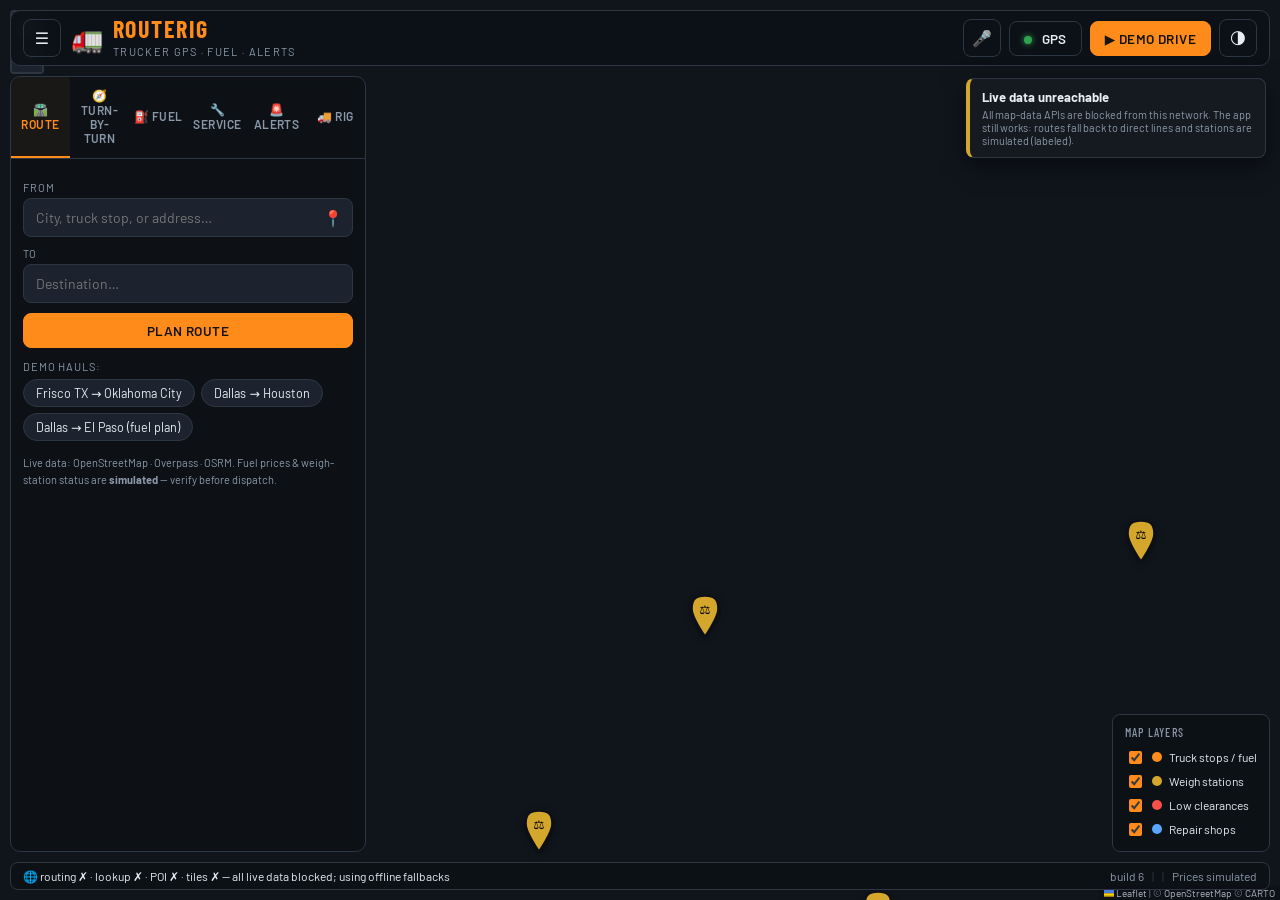
==== commit 63c5cda4: "Fix stale-cache serving of old buggy code; remove duplicate computeRoute The 'Assignment to constant" ====
--- a/trucker-app/standalone/RouteRig.html
+++ b/trucker-app/standalone/RouteRig.html
@@ -1422,6 +1422,8 @@
   <div id="statusbar">
     <span id="status-msg">Ready. Plan a route, or hit GPS / DEMO DRIVE.</span>
     <span class="status-right">
+      <span id="build-tag"></span>
+      <span class="pipe">|</span>
       <span id="sim-clock" class="hidden">🕐 SIM <span id="sim-clock-t"></span></span>
       <span class="pipe">|</span> Prices simulated
     </span>
@@ -1467,6 +1469,7 @@
   'use strict';
   const CONFIG = {
     appName: 'RouteRig',
+    buildStamp: 6,
     defaultCenter: [32.985, -96.83], // Frisco / DFW area
     defaultZoom: 8,
     geocoder: 'https://nominatim.openstreetmap.org/search',
@@ -2678,26 +2681,6 @@
     const coords = f.geometry.coordinates.map(c => [c[1], c[0]]);
     const s = f.properties && f.properties.summary ? f.properties.summary : {};
     return { coords: coords, meters: s.distance || null, seconds: s.duration || null, engine: 'OpenRouteService HGV (truck routing)' };
-  }
-
-  async function computeRoute(o, d, truck) {
-    if (CONFIG.ors.key) {
-      try { return await routeORS(o, d, truck); }
-      catch (e) {
-        RR.toast('HGV routing failed (' + e.message + ') — falling back to OSRM', 'warn');
-      }
-    }
-    let lastErr = null;
-    for (const base of CONFIG.osrmServers) {
-      try {
-        const r = await routeOSRM(o, d, base);
-        if (r.meters == null) r.meters = geo.haversineM([o.lat, o.lng], [d.lat, d.lng]);
-        return r;
-      } catch (e) { lastErr = e; }
-    }
-    throw new Error('Routing failed on all servers — ' +
-      (lastErr && lastErr.message ? lastErr.message + '. ' : '') +
-      'Check your internet/firewall.');
   }
 
   /* ---------- multiple route options ---------- */
@@ -4845,6 +4828,9 @@
     if (RR.state._booted) return;
     RR.state._booted = true;
     state.navEngine = new RR.nav.NavEngine();
+    const tag = $('#build-tag');
+    if (tag) tag.textContent = 'build ' + CONFIG.buildStamp;
+    console.log('[RouteRig] build', CONFIG.buildStamp);
     initMap();
     wireUI();
     ui.setStatus('Ready. Plan a route, or hit GPS / DEMO DRIVE. Prices & weigh-station status are simulated.');
@@ -4872,7 +4858,15 @@
 <script>
 /* PWA: service worker + install prompt */
 if ('serviceWorker' in navigator && location.protocol.indexOf('http') === 0) {
-  navigator.serviceWorker.register('sw.js').catch(function () {});
+  navigator.serviceWorker.register('sw.js', { updateViaCache: 'none' }).then(function (reg) {
+    /* auto-upgrade: when a newer service worker takes over, reload once so
+       the fresh code is actually shown */
+    var reloaded = false;
+    navigator.serviceWorker.addEventListener('controllerchange', function () {
+      if (!reloaded) { reloaded = true; window.location.reload(); }
+    });
+    if (reg.waiting) reg.waiting.postMessage({ type: 'SKIP_WAITING' });
+  }).catch(function () {});
 }
 window.addEventListener('beforeinstallprompt', function (e) {
   e.preventDefault();
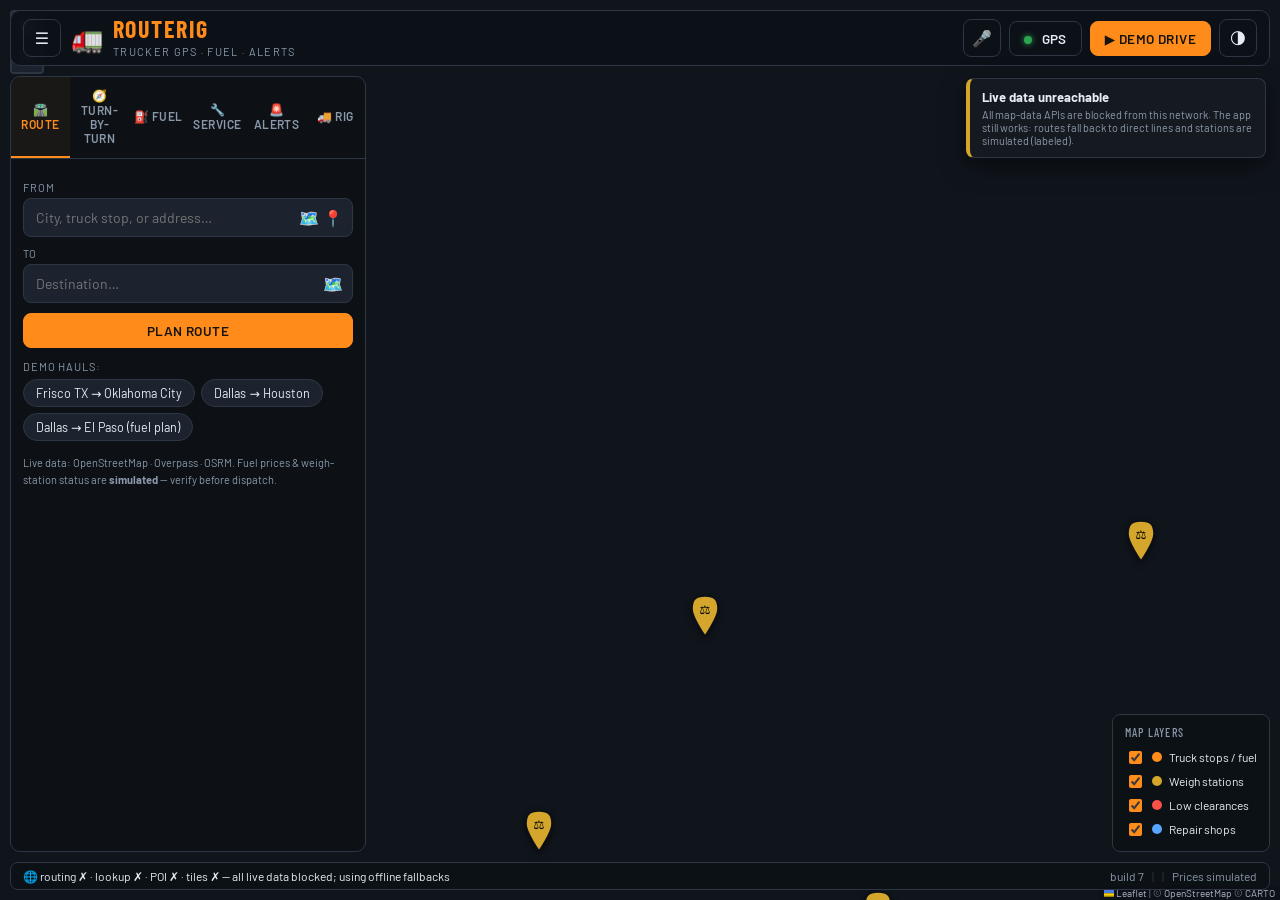
==== commit 7ca6f29e: "HTTP 504 immunity: offline city gazetteer, ArcGIS geocoder, API timeouts - 200+ US cities bundled as" ====
--- a/trucker-app/standalone/RouteRig.html
+++ b/trucker-app/standalone/RouteRig.html
@@ -1258,11 +1258,13 @@
         <div class="search-wrap">
           <input id="in-origin" type="text" placeholder="City, truck stop, or address…" autocomplete="off">
           <button class="mini-btn" id="btn-origin-gps" title="Use my GPS position">📍</button>
+          <button class="mini-btn" id="btn-origin-map" style="right:30px" title="Use map center">🗺️</button>
           <div class="search-results" id="res-origin"></div>
         </div>
         <label class="field-label">To</label>
         <div class="search-wrap">
           <input id="in-dest" type="text" placeholder="Destination…" autocomplete="off">
+          <button class="mini-btn" id="btn-dest-map" title="Use map center">🗺️</button>
           <div class="search-results" id="res-dest"></div>
         </div>
         <div class="btn-row">
@@ -1469,13 +1471,14 @@
   'use strict';
   const CONFIG = {
     appName: 'RouteRig',
-    buildStamp: 6,
+    buildStamp: 7,
     defaultCenter: [32.985, -96.83], // Frisco / DFW area
     defaultZoom: 8,
     geocoder: 'https://nominatim.openstreetmap.org/search',
     geocoders: [
       'https://nominatim.openstreetmap.org/search',
-      'https://photon.komoot.io/api/'
+      'https://photon.komoot.io/api/',
+      'https://geocode.arcgis.com/arcgis/rest/services/World/GeocodeServer/findAddressCandidates'
     ],
     osrm: 'https://router.project-osrm.org/route/v1/driving/',
     osrmServers: [
@@ -2208,13 +2211,84 @@
     'Mobile repair', 'APU service', 'Reefer service', 'Tire mounting'
   ];
 
+const US_CITIES = [
+["Dallas","TX",32.7767,-96.7970],["Houston","TX",29.7604,-95.3698],["San Antonio","TX",29.4241,-98.4936],["Austin","TX",30.2672,-97.7431],
+["Fort Worth","TX",32.7555,-97.3308],["El Paso","TX",31.7619,-106.4850],["Arlington","TX",32.7357,-97.1081],["Corpus Christi","TX",27.8006,-97.3964],
+["Plano","TX",33.0198,-96.6989],["Lubbock","TX",33.5779,-101.8552],["Laredo","TX",27.5306,-99.4803],["Amarillo","TX",35.2220,-101.8313],
+["Garland","TX",32.9126,-96.6389],["Irving","TX",32.8140,-96.9489],["Frisco","TX",33.1507,-96.8236],["McKinney","TX",33.1972,-96.6398],
+["Waco","TX",31.5493,-97.1467],["Midland","TX",31.9973,-102.0779],["Odessa","TX",31.8457,-102.3676],["Abilene","TX",32.4487,-99.7331],
+["Beaumont","TX",30.0802,-94.1266],["Tyler","TX",32.3513,-95.3011],["Longview","TX",32.5007,-94.7405],["Wichita Falls","TX",33.9137,-98.4934],
+["Brownsville","TX",25.9017,-97.4975],["Texarkana","TX",33.4251,-94.0477],["Lufkin","TX",31.3382,-94.7291],["Sherman","TX",33.6357,-96.6089],
+["Denton","TX",33.2148,-97.1331],["Killeen","TX",31.1171,-97.7278],["Temple","TX",31.0982,-97.3428],["College Station","TX",30.6280,-96.3344],
+["San Angelo","TX",31.4638,-100.4370],["Victoria","TX",28.8053,-97.0036],["Harlingen","TX",26.1906,-97.6961],["McAllen","TX",26.2034,-98.2300],
+["Galveston","TX",29.3013,-94.7977],["Mesquite","TX",32.7668,-96.5992],["Grand Prairie","TX",32.7459,-96.9978],["Lewisville","TX",33.0462,-96.9942],
+["Round Rock","TX",30.5083,-97.6789],["Sugar Land","TX",29.6197,-95.6349],["Oklahoma City","OK",35.4676,-97.5164],["Tulsa","OK",36.1540,-95.9928],
+["Norman","OK",35.2226,-97.4395],["Lawton","OK",34.6036,-98.3959],["Edmond","OK",35.6528,-97.4781],["Stillwater","OK",36.1156,-97.0584],
+["Albuquerque","NM",35.0844,-106.6504],["Las Cruces","NM",32.3199,-106.7637],["Santa Fe","NM",35.6870,-105.9378],["Roswell","NM",33.3943,-104.5230],
+["Carlsbad","NM",32.4207,-104.2288],["Gallup","NM",35.5281,-108.7426],["Hobbs","NM",32.7026,-103.1360],["Clovis","NM",34.4048,-103.2052],
+["Little Rock","AR",34.7465,-92.2896],["Fort Smith","AR",35.3859,-94.3985],["Fayetteville","AR",36.0626,-94.1574],["Jonesboro","AR",35.8423,-90.7043],
+["Pine Bluff","AR",34.2284,-92.0032],["Hot Springs","AR",34.5037,-93.0552],["New Orleans","LA",29.9511,-90.0715],["Baton Rouge","LA",30.4515,-91.1871],
+["Shreveport","LA",32.5252,-93.7502],["Lafayette","LA",30.2241,-92.0198],["Lake Charles","LA",30.2266,-93.2174],["Monroe","LA",32.5093,-92.1193],
+["Wichita","KS",37.6872,-97.3301],["Kansas City","KS",39.1141,-94.6275],["Topeka","KS",39.0473,-95.6752],["Salina","KS",38.8403,-97.6114],
+["Dodge City","KS",37.7528,-100.0171],["Garden City","KS",37.9717,-100.8727],["Kansas City","MO",39.0997,-94.5786],["St. Louis","MO",38.6270,-90.1994],
+["Springfield","MO",37.2089,-93.2923],["Columbia","MO",38.9517,-92.3341],["Joplin","MO",37.0842,-94.5133],["St. Joseph","MO",39.7675,-94.8467],
+["Denver","CO",39.7392,-104.9903],["Colorado Springs","CO",38.8339,-104.8214],["Pueblo","CO",38.2544,-104.6091],["Fort Collins","CO",40.5853,-105.0844],
+["Grand Junction","CO",39.0639,-108.5506],["Limon","CO",39.2639,-103.6922],["Omaha","NE",41.2565,-95.9345],["Lincoln","NE",40.8136,-96.7026],
+["Grand Island","NE",40.9264,-98.3420],["North Platte","NE",41.1239,-100.7654],["Ogallala","NE",41.1282,-101.7202],["Kearney","NE",40.6993,-99.0815],
+["Sioux Falls","SD",43.5446,-96.7311],["Rapid City","SD",44.0806,-103.2310],["Fargo","ND",46.8772,-96.7898],["Bismarck","ND",46.8083,-100.7837],
+["Minneapolis","MN",44.9778,-93.2650],["St. Paul","MN",44.9537,-93.0900],["Duluth","MN",46.7867,-92.1005],["Rochester","MN",44.0121,-92.4802],
+["Des Moines","IA",41.5868,-93.6250],["Cedar Rapids","IA",41.9779,-91.6656],["Davenport","IA",41.5236,-90.5776],["Sioux City","IA",42.4990,-96.4000],
+["Council Bluffs","IA",41.2619,-95.8608],["Iowa City","IA",41.6611,-91.5302],["Milwaukee","WI",43.0389,-87.9065],["Madison","WI",43.0731,-89.4012],
+["Green Bay","WI",44.5133,-88.0133],["Chicago","IL",41.8781,-87.6298],["Springfield","IL",39.7817,-89.6501],["Rockford","IL",42.2711,-89.0937],
+["Peoria","IL",40.6936,-89.5890],["Joliet","IL",41.5250,-88.0817],["Champaign","IL",40.1164,-88.2434],["Effingham","IL",39.1201,-88.5434],
+["Indianapolis","IN",39.7684,-86.1581],["Fort Wayne","IN",41.0793,-85.1394],["Evansville","IN",37.9716,-87.5711],["South Bend","IN",41.6764,-86.2520],
+["Gary","IN",41.5934,-87.3464],["Terre Haute","IN",39.4667,-87.4139],["Columbus","OH",39.9612,-82.9988],["Cleveland","OH",41.4993,-81.6944],
+["Cincinnati","OH",39.1031,-84.5120],["Toledo","OH",41.6528,-83.5379],["Dayton","OH",39.7589,-84.1916],["Akron","OH",41.0814,-81.5190],
+["Youngstown","OH",41.0998,-80.6495],["Detroit","MI",42.3314,-83.0458],["Grand Rapids","MI",42.9634,-85.6681],["Flint","MI",43.0125,-83.6875],
+["Lansing","MI",42.7325,-84.5555],["Ann Arbor","MI",42.2808,-83.7430],["Kalamazoo","MI",42.2917,-85.5872],["Saginaw","MI",43.4195,-83.9508],
+["Louisville","KY",38.2527,-85.7585],["Lexington","KY",38.0406,-84.5037],["Bowling Green","KY",36.9903,-86.4436],["Paducah","KY",37.0834,-88.6000],
+["Nashville","TN",36.1627,-86.7816],["Memphis","TN",35.1495,-90.0490],["Knoxville","TN",35.9606,-83.9207],["Chattanooga","TN",35.0456,-85.3097],
+["Jackson","TN",35.6145,-88.8139],["Kingsport","TN",36.5484,-82.5618],["Jackson","MS",32.2988,-90.1848],["Gulfport","MS",30.3674,-89.0928],
+["Meridian","MS",32.3643,-88.7037],["Tupelo","MS",34.2576,-88.7034],["Birmingham","AL",33.5186,-86.8104],["Montgomery","AL",32.3792,-86.3077],
+["Mobile","AL",30.6954,-88.0399],["Huntsville","AL",34.7304,-86.5861],["Tuscaloosa","AL",33.2098,-87.5692],["Decatur","AL",34.6059,-86.9833],
+["Atlanta","GA",33.7490,-84.3880],["Augusta","GA",33.4735,-82.0105],["Columbus","GA",32.4610,-84.9877],["Macon","GA",32.8407,-83.6324],
+["Savannah","GA",32.0809,-81.0912],["Valdosta","GA",30.8327,-83.2785],["Jacksonville","FL",30.3322,-81.6557],["Miami","FL",25.7617,-80.1918],
+["Tampa","FL",27.9506,-82.4572],["Orlando","FL",28.5383,-81.3792],["Tallahassee","FL",30.4383,-84.2807],["Pensacola","FL",30.4213,-87.2169],
+["Fort Lauderdale","FL",26.1224,-80.1373],["Ocala","FL",29.1872,-82.1401],["Lake City","FL",30.1897,-82.6393],["Columbia","SC",34.0007,-81.0348],
+["Charleston","SC",32.7765,-79.9311],["Greenville","SC",34.8526,-82.3940],["Spartanburg","SC",34.9496,-81.9320],["Charlotte","NC",35.2271,-80.8431],
+["Raleigh","NC",35.7796,-78.6382],["Greensboro","NC",36.0726,-79.7920],["Durham","NC",35.9940,-78.8986],["Winston-Salem","NC",36.0999,-80.2442],
+["Asheville","NC",35.5951,-82.5515],["Fayetteville","NC",35.0527,-78.8784],["Wilmington","NC",34.2257,-77.9447],["Virginia Beach","VA",36.8529,-75.9780],
+["Richmond","VA",37.5407,-77.4360],["Norfolk","VA",36.8508,-76.2859],["Roanoke","VA",37.2710,-79.9414],["Charleston","WV",38.3498,-81.6326],
+["Huntington","WV",38.4192,-82.4452],["Baltimore","MD",39.2904,-76.6122],["Hagerstown","MD",39.6418,-77.7200],["Wilmington","DE",39.7391,-75.5398],
+["Newark","NJ",40.7357,-74.1724],["Jersey City","NJ",40.7178,-74.0431],["Trenton","NJ",40.2206,-74.7597],["Camden","NJ",39.9259,-75.1196],
+["Philadelphia","PA",39.9526,-75.1652],["Pittsburgh","PA",40.4406,-79.9959],["Allentown","PA",40.6084,-75.4902],["Erie","PA",42.1292,-80.0851],
+["Harrisburg","PA",40.2732,-76.8867],["Scranton","PA",41.4089,-75.6624],["New York","NY",40.7128,-74.0060],["Buffalo","NY",42.8864,-78.8784],
+["Rochester","NY",43.1566,-77.6088],["Syracuse","NY",43.0481,-76.1474],["Albany","NY",42.6526,-73.7562],["Binghamton","NY",42.0987,-75.9180],
+["Boston","MA",42.3601,-71.0589],["Worcester","MA",42.2626,-71.8023],["Springfield","MA",42.1015,-72.5898],["Hartford","CT",41.7658,-72.6734],
+["Bridgeport","CT",41.1865,-73.1952],["New Haven","CT",41.3082,-72.9279],["Providence","RI",41.8240,-71.4128],["Burlington","VT",44.4759,-73.2121],
+["Manchester","NH",42.9956,-71.4548],["Concord","NH",43.2081,-71.5376],["Portland","ME",43.6591,-70.2568],["Bangor","ME",44.8016,-68.7712],
+["Seattle","WA",47.6062,-122.3321],["Spokane","WA",47.6588,-117.4260],["Tacoma","WA",47.2529,-122.4443],["Yakima","WA",46.6021,-120.5059],
+["Vancouver","WA",45.6318,-122.6716],["Portland","OR",45.5152,-122.6784],["Eugene","OR",44.0521,-123.0868],["Salem","OR",44.9429,-123.0351],
+["Medford","OR",42.3265,-122.8756],["Bend","OR",44.0582,-121.3153],["Ontario","OR",44.0266,-116.9629],["Boise","ID",43.6150,-116.2023],
+["Pocatello","ID",42.8713,-112.4455],["Idaho Falls","ID",43.4917,-112.0408],["Coeur d'Alene","ID",47.6777,-116.7805],["Billings","MT",45.7833,-108.5007],
+["Missoula","MT",46.8721,-113.9940],["Bozeman","MT",45.6770,-111.0429],["Butte","MT",46.0038,-112.5348],["Cheyenne","WY",41.1400,-104.8202],
+["Casper","WY",42.8666,-106.3131],["Laramie","WY",41.3114,-105.5911],["Salt Lake City","UT",40.7608,-111.8910],["Ogden","UT",41.2230,-111.9738],
+["Provo","UT",40.2338,-111.6585],["St. George","UT",37.0965,-113.5684],["Las Vegas","NV",36.1699,-115.1398],["Reno","NV",39.5296,-119.8138],
+["Elko","NV",40.8324,-115.7631],["Winnemucca","NV",40.9730,-117.7357],["Phoenix","AZ",33.4484,-112.0740],["Tucson","AZ",32.2226,-110.9747],
+["Flagstaff","AZ",35.1983,-111.6513],["Yuma","AZ",32.6927,-114.6277],["Kingman","AZ",35.1894,-114.0530],["Los Angeles","CA",34.0522,-118.2437],
+["San Diego","CA",32.7157,-117.1611],["San Francisco","CA",37.7749,-122.4194],["Sacramento","CA",38.5816,-121.4944],["San Jose","CA",37.3382,-121.8863],
+["Fresno","CA",36.7378,-119.7871],["Oakland","CA",37.8044,-122.2712],["Bakersfield","CA",35.3733,-119.0187],["Barstow","CA",34.8958,-117.0172],
+["Ontario","CA",34.0633,-117.6509],["Redding","CA",40.5865,-122.3917],["Stockton","CA",37.9577,-121.2908],["Long Beach","CA",33.7701,-118.1937],
+["Indio","CA",33.7206,-116.2156],["Blythe","CA",33.6178,-114.5881]
+];
+
   const PRESETS = {
     'frisco-okc': { origin: 'Frisco, TX, USA', dest: 'Oklahoma City, OK, USA', oFallback: [33.1507, -96.8236], dFallback: [35.4676, -97.5164] },
     'dallas-houston': { origin: 'Dallas, TX, USA', dest: 'Houston, TX, USA', oFallback: [32.7767, -96.7970], dFallback: [29.7604, -95.3698] },
     'dallas-elpaso': { origin: 'Dallas, TX, USA', dest: 'El Paso, TX, USA', oFallback: [32.7767, -96.7970], dFallback: [31.7619, -106.4850] }
   };
 
-  const data = { CURATED_WEIGH, CURATED_CLEARANCES, TRUCK_BRANDS, SHOP_TYPES, SHOP_SERVICES, PRESETS };
+  const data = { CURATED_WEIGH, CURATED_CLEARANCES, TRUCK_BRANDS, SHOP_TYPES, SHOP_SERVICES, PRESETS, US_CITIES };
   RR.data = data;
   if (typeof module !== 'undefined' && module.exports) module.exports = data;
 })(typeof window !== 'undefined' ? window : globalThis);
@@ -2596,6 +2670,38 @@
   const { CONFIG, geo, util, overpass, fuel, services, data } = RR;
 
   /* ---------- geocoding ---------- */
+
+  function fetchWithTimeout(url, ms) {
+    const ctrl = new AbortController();
+    const timer = setTimeout(() => ctrl.abort(), ms);
+    return fetch(url, { signal: ctrl.signal }).finally(() => clearTimeout(timer));
+  }
+
+  /* offline gazetteer: 200+ US cities, no network needed */
+  function localCityMatches(q) {
+    const t = String(q || '').toLowerCase().trim();
+    let name = t, st = '';
+    const parts = t.split(',').map(s => s.trim());
+    if (parts.length >= 2 && /^[a-z]{2}$/.test(parts[1])) { name = parts[0]; st = parts[1]; }
+    if (!name) return [];
+    const out = [];
+    for (const c of data.US_CITIES) {
+      const cn = c[0].toLowerCase();
+      let score = 0;
+      if (cn === name) score = 3;
+      else if (cn.startsWith(name)) score = 2;
+      else if (cn.includes(name)) score = 1;
+      if (!score) continue;
+      if (st && c[1].toLowerCase() !== st) continue;
+      out.push({ city: c, score: score });
+    }
+    out.sort((a, b) => b.score - a.score);
+    return out.slice(0, 6).map(o => ({
+      label: o.city[0] + ', ' + o.city[1] + ', USA',
+      lat: o.city[2], lng: o.city[3], offline: true
+    }));
+  }
+
   async function geocode(q) {
     const t = String(q || '').trim();
     if (!t) return [];
@@ -2606,39 +2712,63 @@
         return [{ label: lat.toFixed(5) + ', ' + lon.toFixed(5), lat: lat, lon: lon }];
       }
     }
-    /* NOTE: no custom headers — browsers treat User-Agent as a forbidden header,
-       and any custom header triggers a CORS preflight that OSM geocoders may reject. */
+    /* offline-first for plain city queries — instant and immune to gateway 504s */
+    const local = localCityMatches(t);
+    const qName = t.split(',')[0].trim().toLowerCase();
+    if (!/\d/.test(t) && local.length) {
+      const exact = local.filter(r => r.label.split(',')[0].toLowerCase() === qName);
+      if (exact.length) return exact;      // "Dallas" or "Dallas, TX" -> offline, instantly
+      if (t.length >= 4 && qName.length >= 4) return local; // solid partial city name
+    }
+
+    /* live lookup with timeouts + provider fallbacks */
     let lastErr = null;
     for (const base of CONFIG.geocoders) {
-      try {
-        const res = await fetch(base + '?q=' + encodeURIComponent(t) + '&limit=6&accept-language=en' +
-          (base.includes('photon') ? '&lang=en' : '&format=jsonv2'));
-        if (res.status === 429) throw new Error('Geocoder is busy (HTTP 429)');
-        if (!res.ok) throw new Error('Geocoder HTTP ' + res.status);
-        const json = await res.json();
-        if (base.includes('photon')) {
-          const out = (json.features || []).map(f => {
-            const p = f.properties || {};
-            const c = f.geometry && f.geometry.coordinates;
-            if (!c) return null;
-            const label = [p.name, p.city || p.county || p.state, p.state, p.country]
-              .filter((v, i, arr) => v && arr.indexOf(v) === i).join(', ');
-            return { label: label, lat: c[1], lon: c[0] };
-          }).filter(Boolean);
-          if (out.length) return out;
-          throw new Error('No results');
-        } else {
-          const out = (json || []).map(r => ({ label: r.display_name, lat: parseFloat(r.lat), lon: parseFloat(r.lon) }));
-          if (out.length) return out;
-          throw new Error('No results');
+      for (let attempt = 0; attempt < 2; attempt++) {
+        try {
+          const url = base + (base.includes('arcgis')
+            ? '?f=json&singleLine=' + encodeURIComponent(t) + '&maxLocations=6&outFields=LongLabel'
+            : '?q=' + encodeURIComponent(t) + '&limit=6&accept-language=en' +
+              (base.includes('photon') ? '&lang=en' : '&format=jsonv2'));
+          const res = await fetchWithTimeout(url, 12000);
+          if (res.status === 429) throw new Error('Geocoder is busy (HTTP 429)');
+          if (!res.ok) throw new Error('Geocoder HTTP ' + res.status);
+          const json = await res.json();
+          if (base.includes('arcgis')) {
+            const out = (json.candidates || []).map(c => ({
+              label: c.address || 'ArcGIS match',
+              lat: c.location ? c.location.y : null,
+              lng: c.location ? c.location.x : null
+            })).filter(r => r.lat != null && r.lng != null);
+            if (out.length) return out;
+            throw new Error('No results');
+          } else if (base.includes('photon')) {
+            const out = (json.features || []).map(f => {
+              const p = f.properties || {};
+              const c = f.geometry && f.geometry.coordinates;
+              if (!c) return null;
+              const label = [p.name, p.city || p.county || p.state, p.state, p.country]
+                .filter((v, i, arr) => v && arr.indexOf(v) === i).join(', ');
+              return { label: label, lat: c[1], lon: c[0] };
+            }).filter(Boolean);
+            if (out.length) return out;
+            throw new Error('No results');
+          } else {
+            const out = (json || []).map(r => ({ label: r.display_name, lat: parseFloat(r.lat), lon: parseFloat(r.lon) }));
+            if (out.length) return out;
+            throw new Error('No results');
+          }
+        } catch (e) {
+          lastErr = e;
+          if (e && e.name === 'AbortError') lastErr = new Error('Geocoder timed out');
         }
-      } catch (e) {
-        lastErr = e;
-      }
-    }
+      }
+    }
+    /* everything live failed -> offline gazetteer fallback */
+    if (local.length) return local;
     throw new Error('Could not look up \"' + t + '\" — ' +
       (lastErr && lastErr.message ? lastErr.message + '. ' : '') +
-      'Check your internet connection, or enter \"latitude, longitude\".');
+      'Address lookup is unreachable here. Use a demo haul preset, pick \"City, ST\" from the offline list, use the 🗺 map-center button, or type \"latitude, longitude\".');
   }
 
   /* ---------- route engines ---------- */
@@ -2687,7 +2817,7 @@
   async function routeOSRMMulti(o, d, base) {
     const url = (base || CONFIG.osrm) + o.lng + ',' + o.lat + ';' + d.lng + ',' + d.lat +
       '?overview=full&geometries=geojson&steps=true&alternatives=true';
-    const res = await fetch(url);
+    const res = await fetchWithTimeout(url, 15000);
     if (!res.ok) throw new Error('Routing server HTTP ' + res.status);
     const json = await res.json();
     if (json.code !== 'Ok' || !json.routes || !json.routes.length) throw new Error('Routing server found no route');
@@ -4605,6 +4735,15 @@
         ui.toast('Waiting for GPS fix…', 'info', 'Click 📍 again after the fix to use it as origin.');
       }
     });
+    function useMapCenterFor(input) {
+      const c = state.map.getCenter();
+      input.value = 'Map center (' + c.lat.toFixed(4) + ', ' + c.lng.toFixed(4) + ')';
+      input.dataset.lat = c.lat.toFixed(5);
+      input.dataset.lng = c.lng.toFixed(5);
+      ui.toast('Using map center as location', 'info', 'Works even with no internet.');
+    }
+    $('#btn-origin-map').addEventListener('click', () => useMapCenterFor($('#in-origin')));
+    $('#btn-dest-map').addEventListener('click', () => useMapCenterFor($('#in-dest')));
 
     document.querySelectorAll('.chip[data-preset]').forEach(c => c.addEventListener('click', () => {
       const p = data.PRESETS[c.dataset.preset];
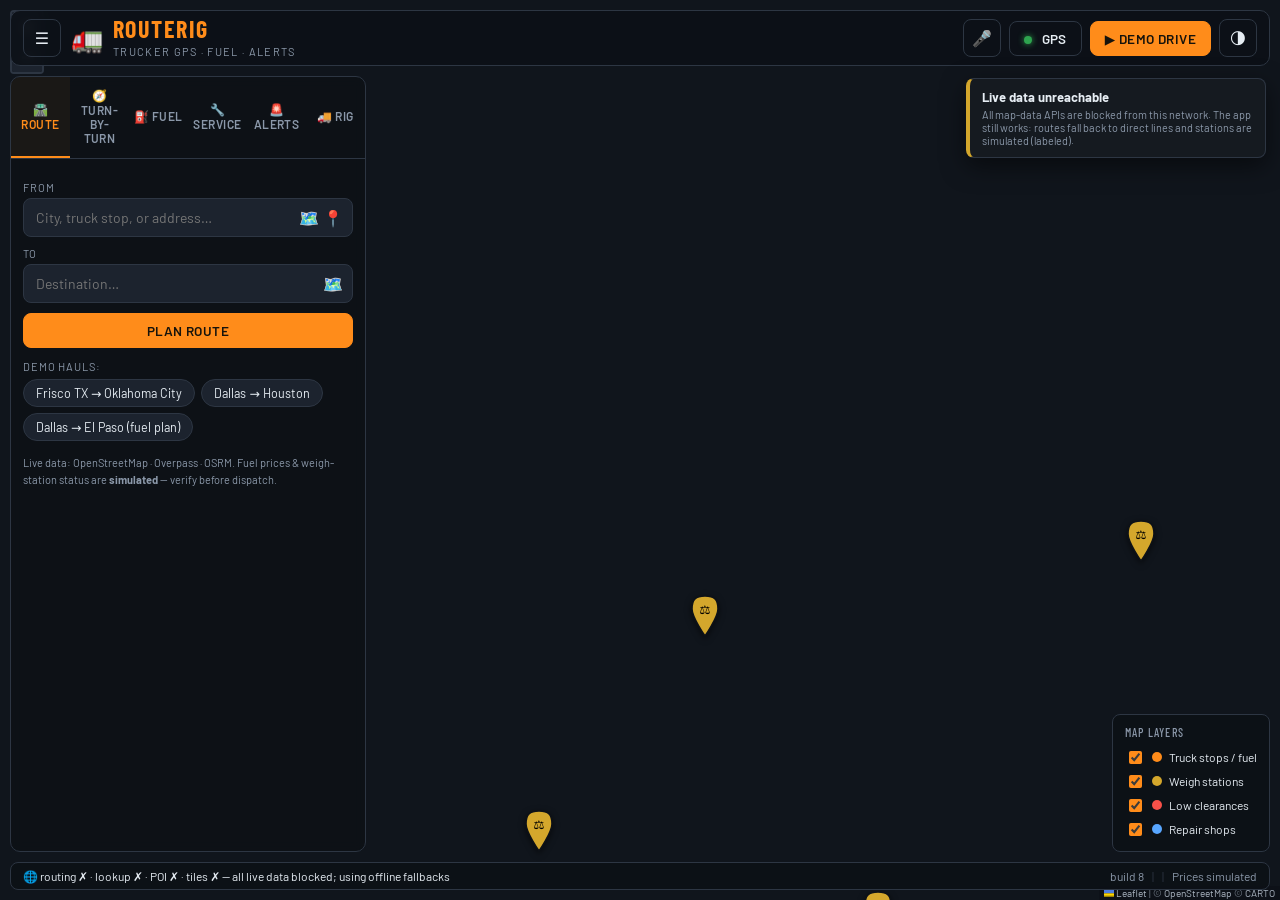
==== commit aec3e1e6: "Plan routes from current location automatically; move tests into repo - When Origin is left blank, p" ====
--- a/trucker-app/standalone/RouteRig.html
+++ b/trucker-app/standalone/RouteRig.html
@@ -1471,7 +1471,7 @@
   'use strict';
   const CONFIG = {
     appName: 'RouteRig',
-    buildStamp: 7,
+    buildStamp: 8,
     defaultCenter: [32.985, -96.83], // Frisco / DFW area
     defaultZoom: 8,
     geocoder: 'https://nominatim.openstreetmap.org/search',
@@ -4446,10 +4446,24 @@
 
   async function planRoute() {
     const originIn = $('#in-origin'), destIn = $('#in-dest');
-    if (!originIn.value.trim() || !destIn.value.trim()) {
-      ui.toast('Enter origin and destination', 'warn');
+    if (!destIn.value.trim()) {
+      ui.toast('Enter a destination', 'warn');
       switchTab('route');
       return;
+    }
+    /* Origin left blank? Use live GPS / sim truck position automatically. */
+    if (!originIn.value.trim()) {
+      const pos = drive.gps.pos || (state.truckMarker ? state.truckMarker.getLatLng() : null);
+      if (pos) {
+        originIn.value = drive.gps.pos ? 'My current GPS position' : 'Current truck position';
+        originIn.dataset.lat = pos.lat;
+        originIn.dataset.lng = pos.lng;
+      } else {
+        ui.toast('Where are you starting from?', 'warn',
+          'Type a city, click 📍 to use GPS, or 🗺 to use the map center.');
+        switchTab('route');
+        return;
+      }
     }
     const planId = ++state.planId;
     ui.showOverlay('Planning route…');
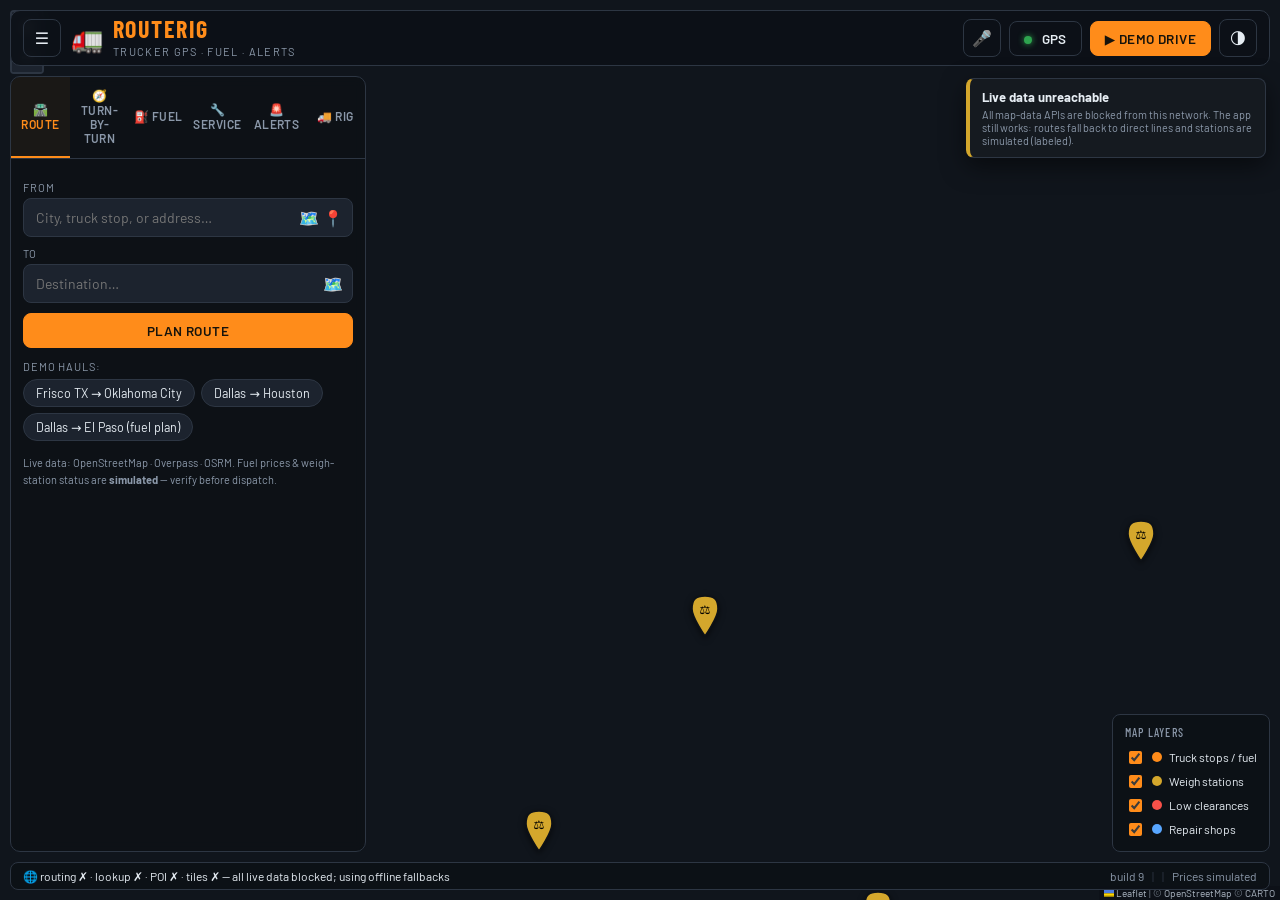
==== commit e7fab679: "GPS error handling: friendly guidance, retries, approximate location fallback - GPS errors now expla" ====
--- a/trucker-app/standalone/RouteRig.html
+++ b/trucker-app/standalone/RouteRig.html
@@ -1090,6 +1090,10 @@
 .toast.success { border-left-color: var(--green); }
 .toast small { display: block; color: var(--muted); margin-top: 3px; }
 @keyframes slidein { from { transform: translateX(30px); opacity: 0; } to { transform: none; opacity: 1; } }
+
+.toast-actions { margin-top: 9px; display: flex; flex-wrap: wrap; gap: 6px; }
+.toast .chip { background: rgba(255,255,255,.06); font-size: 12px; padding: 5px 10px; }
+.toast .chip:hover { border-color: var(--accent); color: var(--accent); }
 
 /* ---------- CONTEXT MENU ---------- */
 #ctx-menu {
@@ -1471,7 +1475,7 @@
   'use strict';
   const CONFIG = {
     appName: 'RouteRig',
-    buildStamp: 8,
+    buildStamp: 9,
     defaultCenter: [32.985, -96.83], // Frisco / DFW area
     defaultZoom: 8,
     geocoder: 'https://nominatim.openstreetmap.org/search',
@@ -2677,6 +2681,23 @@
     return fetch(url, { signal: ctrl.signal }).finally(() => clearTimeout(timer));
   }
 
+  /* city-level position from IP when real GPS is unavailable (CORS-friendly) */
+  async function ipLocation() {
+    const providers = ['https://ipwho.is/', 'https://ipapi.co/json/'];
+    for (const u of providers) {
+      try {
+        const res = await fetchWithTimeout(u, 8000);
+        if (!res.ok) continue;
+        const json = await res.json();
+        const lat = parseFloat(json.latitude), lng = parseFloat(json.longitude);
+        if (!isFinite(lat) || !isFinite(lng)) continue;
+        const label = [json.city, json.region, json.country_code].filter(Boolean).join(', ');
+        return { lat: lat, lng: lng, label: label || ('~' + lat.toFixed(2) + ', ' + lng.toFixed(2)), approximate: true };
+      } catch (e) { /* next provider */ }
+    }
+    return null;
+  }
+
   /* offline gazetteer: 200+ US cities, no network needed */
   function localCityMatches(q) {
     const t = String(q || '').toLowerCase().trim();
@@ -3202,7 +3223,7 @@
   }
 
   const routing = {
-    geocode, computeRoute, computeRouteOptions, routeOSRM, routeOSRMMulti, routeORS, straightLineRoute, parseSteps,
+    geocode, computeRoute, computeRouteOptions, routeOSRM, routeOSRMMulti, routeORS, straightLineRoute, parseSteps, ipLocation,
     analyzeClearances, clearancesAround,
     weighStationsAlong, weighAround, weighStationsAlongLocal,
     fuelAlong, fuelAround, fuelAlongLocal,
@@ -3475,32 +3496,69 @@
     speedMph: null,
     lastFix: null,
     error: null,
+    approximate: false,
+    retries: 0,
+
+    friendlyMessage(code) {
+      switch (code) {
+        case 1:
+          return 'Location permission is blocked for this page. Tap the 🔒 lock icon in the browser address bar → Location → Allow, then try again. If you are in the preview window, use the "Open in new tab" button below — location prompts work in a real tab.';
+        case 2:
+          return 'No GPS signal. Check that location services are enabled on this device and you are not deep indoors, then retry. You can also use your approximate city location.';
+        case 3:
+          return 'Location request timed out. GPS can be slow indoors — retry, or use your approximate city location.';
+        default:
+          return 'Location is not available in this environment. You can still plan routes: use approximate location, tap the 🗺 map-center button, or type a city name.';
+      }
+    },
 
     start() {
       if (!navigator.geolocation) {
-        RR.sink.onGpsError('Geolocation is not supported by this browser.');
+        RR.sink.onGpsError({ code: -1, message: this.friendlyMessage(-1) });
         return false;
       }
       this.active = true;
+      this.retries = 0;
+      this.approximate = false;
       RR.sink.onGpsStart();
+      this._watch();
+      return true;
+    },
+
+    _watch() {
+      if (this.watchId != null) {
+        try { navigator.geolocation.clearWatch(this.watchId); } catch (e) { /* noop */ }
+        this.watchId = null;
+      }
       this.watchId = navigator.geolocation.watchPosition(
         (p) => this.onFix(p),
-        (e) => {
-          this.error = e && e.message ? e.message : 'Geolocation error';
-          RR.sink.onGpsError(this.error);
-        },
-        { enableHighAccuracy: true, maximumAge: 2000, timeout: 15000 }
+        (e) => this.onError(e),
+        { enableHighAccuracy: true, maximumAge: 5000, timeout: 12000 }
       );
-      return true;
     },
 
-    stop() {
+    onError(e) {
+      const code = (e && e.code) || 0;
+      /* timeout: retry a couple of times before giving up */
+      if (code === 3 && this.retries < 2) {
+        this.retries++;
+        RR.sink.onGpsStatus('Still searching for GPS… attempt ' + (this.retries + 1) + ' of 3');
+        this._watch();
+        return;
+      }
+      this.stop(false);
+      this.error = { code: code, message: this.friendlyMessage(code) };
+      RR.sink.onGpsError(this.error);
+    },
+
+    stop(notify) {
       this.active = false;
+      this.retries = 0;
       if (this.watchId != null) {
-        navigator.geolocation.clearWatch(this.watchId);
+        try { navigator.geolocation.clearWatch(this.watchId); } catch (e) { /* noop */ }
         this.watchId = null;
       }
-      RR.sink.onGpsStop();
+      if (notify !== false) RR.sink.onGpsStop();
     },
 
     onFix(p) {
@@ -3510,6 +3568,8 @@
       if (c.speed != null) this.speedMph = c.speed * 2.23694;
       this.lastFix = new Date();
       this.error = null;
+      this.retries = 0;
+      this.approximate = false;
       RR.sink.onGpsFix(this);
     }
   };
@@ -3937,16 +3997,54 @@
         paused: false
       });
     },
-    onGpsError(msg) {
-      toast('GPS error', 'warn', msg);
-      if (RR.hooks.gpsError) RR.hooks.gpsError(msg);
+    onGpsStatus(msg) {
+      if (RR.hooks.gpsStatus) RR.hooks.gpsStatus(msg);
+    },
+    onGpsError(err) {
+      if (RR.hooks.gpsError) RR.hooks.gpsError(err);
     }
   };
+
+  /* ---------- location help dialog (retry / approximate / new tab) ---------- */
+  function inIframe() {
+    try { return window.self !== window.top; } catch (e) { return true; }
+  }
+
+  function gpsHelp(msg) {
+    const wrap = $('#toasts');
+    const t = document.createElement('div');
+    t.className = 'toast warn';
+    t.innerHTML = '<b>📡 Location help</b><small>' + util.esc(msg) + '</small><div class="toast-actions"></div>';
+    if (inIframe()) {
+      const urlEl = document.createElement('small');
+      urlEl.style.display = 'block';
+      urlEl.style.wordBreak = 'break-all';
+      urlEl.textContent = 'Open directly: ' + window.location.href;
+      t.appendChild(urlEl);
+    }
+    const actions = t.querySelector('.toast-actions');
+    const addBtn = (label, cls, fn) => {
+      const b = document.createElement('button');
+      b.className = 'chip ' + cls;
+      b.textContent = label;
+      b.onclick = () => { try { fn(); } catch (e) { /* noop */ } t.remove(); };
+      actions.appendChild(b);
+    };
+    addBtn('🔄 Retry GPS', 'gpsh-retry', () => RR.hooks.gpsRetry && RR.hooks.gpsRetry());
+    addBtn('📍 Approx. location', 'gpsh-approx', () => RR.hooks.gpsApprox && RR.hooks.gpsApprox());
+    if (inIframe()) addBtn('↗ Open in new tab', 'gpsh-tab', () => {
+      try { window.open(window.location.href, '_blank', 'noopener'); } catch (e) { /* noop */ }
+    });
+    addBtn('✕', 'gpsh-close', () => {});
+    wrap.appendChild(t);
+    while (wrap.children.length > 4) wrap.removeChild(wrap.firstChild);
+    setTimeout(() => { if (t.parentNode) t.remove(); }, 45000);
+  }
 
   const ui = {
     showOverlay, hideOverlay, setStatus, toast, addFeed, audio,
     renderFuelList, renderSvcList, renderRouteSummary, renderFuelPlanCard, renderDirections, navInfo,
-    bindSearch, hudVisible, hudUpdate, simClock, loadSettings, saveSettings,
+    bindSearch, hudVisible, hudUpdate, simClock, loadSettings, saveSettings, gpsHelp,
     popups: { fuel: fuelPopup, weigh: weighPopup, clear: clearPopup, shop: shopPopup }
   };
   RR.ui = ui;
@@ -4362,9 +4460,37 @@
     $('#btn-locate .dot').className = 'dot dot-red';
     if (state.gpsMarker) { state.layers.gps.removeLayer(state.gpsMarker); state.gpsMarker = null; }
   };
-  RR.hooks.gpsError = function () {
+  RR.hooks.gpsStatus = function (msg) {
+    ui.setStatus('📡 ' + msg);
+  };
+  RR.hooks.gpsError = function (err) {
     $('#btn-locate').classList.remove('btn-gps-on');
     $('#btn-locate .dot').className = 'dot dot-red';
+    const msg = (err && err.message) ? err.message : String(err || 'GPS error');
+    ui.toast('GPS unavailable', 'warn', msg);
+    ui.gpsHelp(msg);
+    ui.setStatus('GPS unavailable — use approximate location, 🗺 map center, or type a city.');
+  };
+  RR.hooks.gpsRetry = function () {
+    drive.gps.start();
+  };
+  RR.hooks.gpsApprox = async function () {
+    ui.toast('Finding approximate location…', 'info');
+    const pos = await routing.ipLocation();
+    if (pos) {
+      drive.gps.stop(false);
+      drive.gps.pos = pos;
+      drive.gps.approximate = true;
+      if (state.gpsMarker) { state.layers.gps.removeLayer(state.gpsMarker); state.gpsMarker = null; }
+      state.gpsMarker = L.marker([pos.lat, pos.lng], { icon: RR.icons.gps(), zIndexOffset: 800 }).addTo(state.layers.gps);
+      state.map.flyTo([pos.lat, pos.lng], Math.max(state.map.getZoom(), 10), { duration: 0.8 });
+      $('#btn-locate').classList.add('btn-gps-on');
+      $('#btn-locate .dot').className = 'dot dot-green';
+      ui.toast('Using approximate location', 'success', pos.label || (pos.lat.toFixed(2) + ', ' + pos.lng.toFixed(2)) + ' — city-level only');
+      ui.setStatus('Approximate location active (' + (pos.label || 'city-level') + ') — plan routes from here.');
+    } else {
+      ui.toast('Approximate location failed', 'warn', 'This network also blocks the IP lookup. Use the 🗺 map-center button or type a city — both work fully offline.');
+    }
   };
 
   RR.hooks.gpsFix = function (g) {
@@ -4455,7 +4581,9 @@
     if (!originIn.value.trim()) {
       const pos = drive.gps.pos || (state.truckMarker ? state.truckMarker.getLatLng() : null);
       if (pos) {
-        originIn.value = drive.gps.pos ? 'My current GPS position' : 'Current truck position';
+        originIn.value = drive.gps.pos
+          ? (drive.gps.approximate ? 'My approximate location' : 'My current GPS position')
+          : 'Current truck position';
         originIn.dataset.lat = pos.lat;
         originIn.dataset.lng = pos.lng;
       } else {
